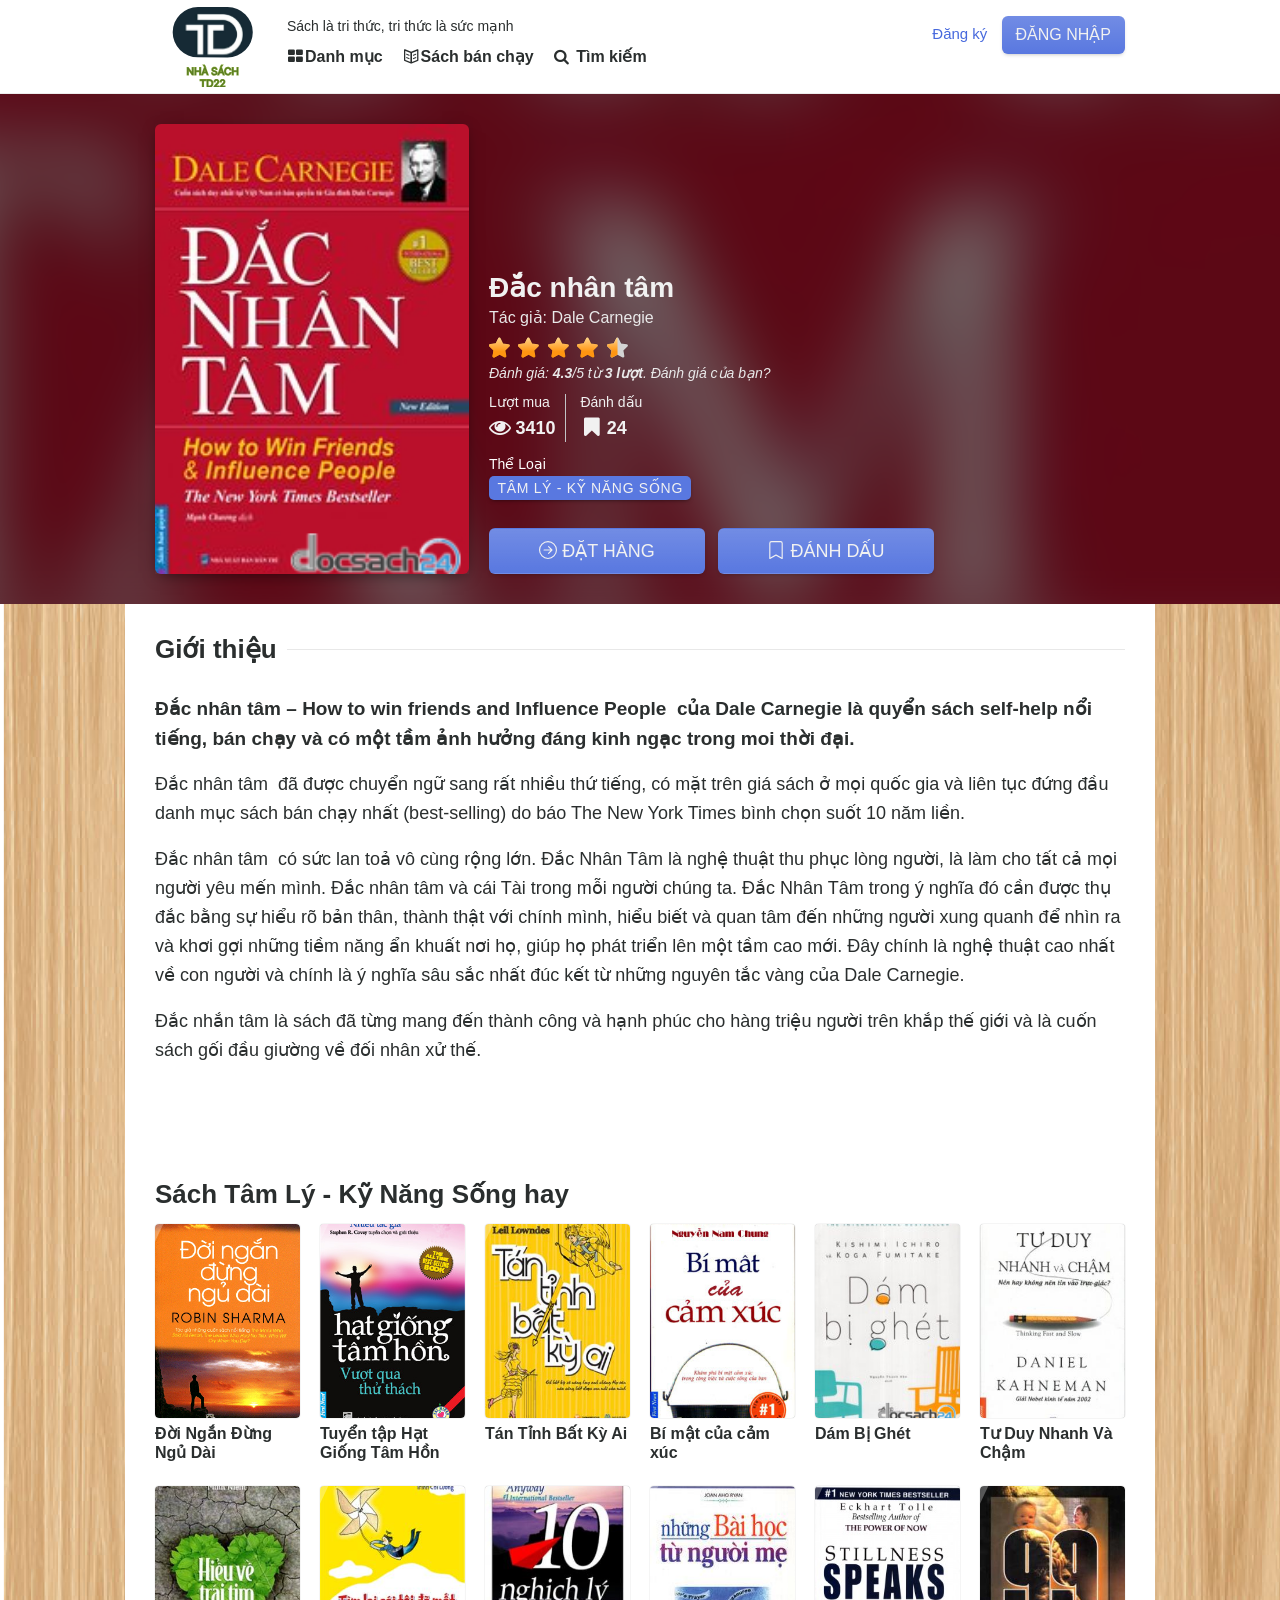
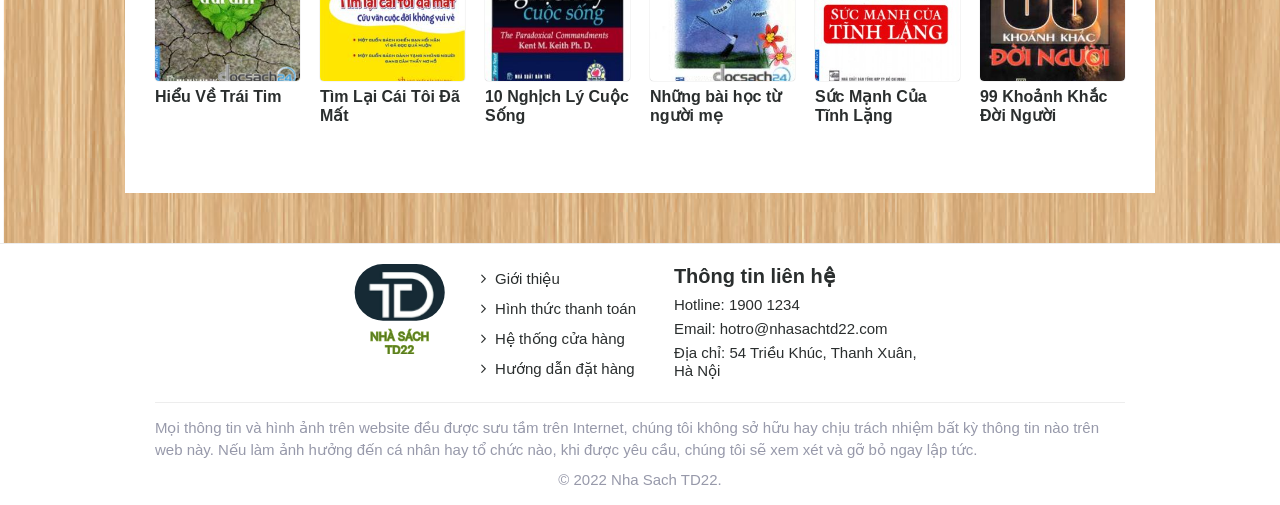
==== chitiet.html @ a1fcbb9e "add detail page" ====
<!DOCTYPE html>
<html lang="vi" theme="light" bgcolor="white" hgcolor="purple">

<head>
    <meta http-equiv="Content-Type" content="text/html; charset=UTF-8">
    <title>Đắc nhân tâm | Sách Hay</title>
    <link rel="stylesheet" as="style" href="./chitiet_files/css" crossorigin="">
    <script src="./chitiet_files/sdk.js.download" async="" crossorigin="anonymous"></script>
    <script type="text/javascript" async="" src="./chitiet_files/analytics.js.download"></script>
    <script type="text/javascript" async="" src="./chitiet_files/js"></script>
    <link rel="stylesheet" type="text/css" href="./chitiet_files/navbar.min.css">
    <link rel="stylesheet" type="text/css" href="./chitiet_files/media-mobile.min.css">
    <link rel="stylesheet" type="text/css" media="screen and (min-width: 768px)"
        href="./chitiet_files/media-768.min.css">
    <link rel="stylesheet" type="text/css" media="screen and (min-width: 1024px)"
        href="./chitiet_files/media-1024.min.css">
    <link rel="stylesheet" type="text/css" media="screen and (min-width: 1270px)"
        href="./chitiet_files/media-1270.min.css">
    <link rel="stylesheet" type="text/css" href="./chitiet_files/fontello.css">
    <link rel="stylesheet" type="text/css" href="./chitiet_files/novel.min.css">
    <link rel="stylesheet" type="text/css" media="screen and (min-width: 768px)"
        href="./chitiet_files/novel.768.min.css">
    <link rel="stylesheet" type="text/css" media="screen and (min-width: 1024px)"
        href="./chitiet_files/novel.1024.min.css">
    <link rel="stylesheet" type="text/css" media="screen and (min-width: 1270px)"
        href="./chitiet_files/novel.1270.min.css">
    <link rel="stylesheet" type="text/css" href="./chitiet_files/novel.chapter-review.min.css">
    <link rel="stylesheet" type="text/css" href="./chitiet_files/pagedlist.css">
    <link rel="stylesheet" href="./chitiet_files/style.min.css" type="text/css" media="all">
</head>

<body class="fade-out">
    <header class="main-header skiptranslate">
        <div class="wrapper">
            <div class="nav-logo">
                <a title="Đọc Sách Hay" href="./index.html">
                    <img src="./website_files/logo.svg" alt="Đọc Sách Hay">
                </a>
            </div>
            <div class="navigation-bar">
                <nav>
                    <span class="lnw-slog fs-14">Sách là tri thức, tri thức là sức mạnh</span>
                    <ul class="navbar-menu">
                        <li class="nav-item">
                            <a title="Danh mục" href="./danhmuc.html" class="nav-link"><i class="icon-th-large"></i>Danh
                                mục</a>
                        </li>
                        <li class="nav-item">
                            <a title="Sách bán chạy" href="./banchay.html" class="nav-link"><i
                                    class="icon-book-open"></i>Sách bán
                                chạy</a>
                        </li>
                        <li class="nav-item">
                            <a title="Tìm kiếm sách, truyện" href="timkiem.html" class="nav-link"><i
                                    class="icon-search"></i> Tìm
                                kiếm</a>
                        </li>
                    </ul>
                </nav>
                <div class="login-wrap-nav" style="display: block;">
                    <a class="nav-link" style="margin-right: 10px;" href="./dangky.html">
                        Đăng ký
                    </a>
                    <a class="nav-link button" href="./dangnhap.html">
                        Đăng nhập
                    </a>
                </div>
            </div>
        </div>
    </header>
    <div class="sidebar-wrapper"></div>
    <main role="main">
        <article id="novel" style="background-image: url('./website_files/bg.png');">
            <header class="novel-header">
                <div class="glass-background">
                    <img src="./chitiet_files/dac-nhan-tam.jpg" alt="Đắc nhân tâm">
                    <div class="glass-shade"></div>
                </div>
                <div class="header-body container">
                    <div class="fixed-img">
                        <figure class="cover">
                            <img class="" src="./chitiet_files/dac-nhan-tam.jpg" </figure>
                    </div>
                    <div class="novel-info">
                        <div class="main-head">
                            <h1 class="novel-title text2row">Đắc nhân tâm</h1>
                            <div class="author">
                                <span>Tác giả:</span>
                                <span>Dale Carnegie</span></a>
                            </div>
                            <div class="rating mt-1">
                                <div class="rating-star">
                                    <div class="my-rating mb-1" data-rating="4.3">
                                        <div class="jq-star" style="width:25px;  height:25px;"><svg version="1.0"
                                                class="jq-star-svg" shape-rendering="geometricPrecision"
                                                xmlns="http://www.w3.org/2000/svg" width="550px" height="500.2px"
                                                viewBox="0 146.8 550 500.2"
                                                style="enable-background:new 0 0 550 500.2; stroke-width:4px;"
                                                xml:space="preserve">
                                                <style type="text/css">
                                                    .svg-empty-84 {
                                                        fill: url(#84_SVGID_1_);
                                                    }

                                                    .svg-hovered-84 {
                                                        fill: url(#84_SVGID_2_);
                                                    }

                                                    .svg-active-84 {
                                                        fill: url(#84_SVGID_3_);
                                                    }

                                                    .svg-rated-84 {
                                                        fill: crimson;
                                                    }
                                                </style>
                                                <lineargradient id="84_SVGID_1_" gradientUnits="userSpaceOnUse" x1="0"
                                                    y1="-50" x2="0" y2="500">
                                                    <stop offset="0" style="stop-color:lightgray"></stop>
                                                    <stop offset="1" style="stop-color:lightgray"></stop>
                                                </lineargradient>
                                                <lineargradient id="84_SVGID_2_" gradientUnits="userSpaceOnUse" x1="0"
                                                    y1="-50" x2="0" y2="500">
                                                    <stop offset="0" style="stop-color:orange"></stop>
                                                    <stop offset="1" style="stop-color:orange"></stop>
                                                </lineargradient>
                                                <lineargradient id="84_SVGID_3_" gradientUnits="userSpaceOnUse" x1="0"
                                                    y1="-50" x2="0" y2="500">
                                                    <stop offset="0" style="stop-color:#FEF7CD"></stop>
                                                    <stop offset="1" style="stop-color:#FF9511"></stop>
                                                </lineargradient>
                                                <path data-side="center" class="svg-empty-84"
                                                    d="M520.9,336.5c-3.8-11.8-14.2-20.5-26.5-22.2l-140.9-20.5l-63-127.7 c-5.5-11.2-16.8-18.2-29.3-18.2c-12.5,0-23.8,7-29.3,18.2l-63,127.7L28,314.2C15.7,316,5.4,324.7,1.6,336.5S1,361.3,9.9,370 l102,99.4l-24,140.3c-2.1,12.3,2.9,24.6,13,32c5.7,4.2,12.4,6.2,19.2,6.2c5.2,0,10.5-1.2,15.2-3.8l126-66.3l126,66.2 c4.8,2.6,10,3.8,15.2,3.8c6.8,0,13.5-2.1,19.2-6.2c10.1-7.3,15.1-19.7,13-32l-24-140.3l102-99.4 C521.6,361.3,524.8,348.3,520.9,336.5z"
                                                    style="stroke: black; fill: transparent; "></path>
                                                <path data-side="right" class="svg-active-84"
                                                    d="M520.9,336.5c-3.8-11.8-14.2-20.5-26.5-22.2l-140.9-20.5l-63-127.7 c-5.5-11.2-16.8-18.2-29.3-18.2c-12.5,0-23.8,7-29.3,18.2l-63,127.7L28,314.2C15.7,316,5.4,324.7,1.6,336.5S1,361.3,9.9,370 l102,99.4l-24,140.3c-2.1,12.3,2.9,24.6,13,32c5.7,4.2,12.4,6.2,19.2,6.2c5.2,0,10.5-1.2,15.2-3.8l126-66.3l126,66.2 c4.8,2.6,10,3.8,15.2,3.8c6.8,0,13.5-2.1,19.2-6.2c10.1-7.3,15.1-19.7,13-32l-24-140.3l102-99.4 C521.6,361.3,524.8,348.3,520.9,336.5z"
                                                    style="stroke-opacity: 0;"></path>
                                                <path data-side="left" class="svg-active-84"
                                                    d="M121,648c-7.3,0-14.1-2.2-19.8-6.4c-10.4-7.6-15.6-20.3-13.4-33l24-139.9l-101.6-99 c-9.1-8.9-12.4-22.4-8.6-34.5c3.9-12.1,14.6-21.1,27.2-23l140.4-20.4L232,164.6c5.7-11.6,17.3-18.8,30.2-16.8c0.6,0,1,0.4,1,1 v430.1c0,0.4-0.2,0.7-0.5,0.9l-126,66.3C132,646.6,126.6,648,121,648z"
                                                    style="stroke: black; stroke-opacity: 0;"></path>
                                            </svg></div>
                                        <div class="jq-star" style="width:25px;  height:25px;"><svg version="1.0"
                                                class="jq-star-svg" shape-rendering="geometricPrecision"
                                                xmlns="http://www.w3.org/2000/svg" width="550px" height="500.2px"
                                                viewBox="0 146.8 550 500.2"
                                                style="enable-background:new 0 0 550 500.2; stroke-width:4px;"
                                                xml:space="preserve">
                                                <style type="text/css">
                                                    .svg-empty-84 {
                                                        fill: url(#84_SVGID_1_);
                                                    }

                                                    .svg-hovered-84 {
                                                        fill: url(#84_SVGID_2_);
                                                    }

                                                    .svg-active-84 {
                                                        fill: url(#84_SVGID_3_);
                                                    }

                                                    .svg-rated-84 {
                                                        fill: crimson;
                                                    }
                                                </style>
                                                <lineargradient id="84_SVGID_1_" gradientUnits="userSpaceOnUse" x1="0"
                                                    y1="-50" x2="0" y2="500">
                                                    <stop offset="0" style="stop-color:lightgray"></stop>
                                                    <stop offset="1" style="stop-color:lightgray"></stop>
                                                </lineargradient>
                                                <lineargradient id="84_SVGID_2_" gradientUnits="userSpaceOnUse" x1="0"
                                                    y1="-50" x2="0" y2="500">
                                                    <stop offset="0" style="stop-color:orange"></stop>
                                                    <stop offset="1" style="stop-color:orange"></stop>
                                                </lineargradient>
                                                <lineargradient id="84_SVGID_3_" gradientUnits="userSpaceOnUse" x1="0"
                                                    y1="-50" x2="0" y2="500">
                                                    <stop offset="0" style="stop-color:#FEF7CD"></stop>
                                                    <stop offset="1" style="stop-color:#FF9511"></stop>
                                                </lineargradient>
                                                <path data-side="center" class="svg-empty-84"
                                                    d="M520.9,336.5c-3.8-11.8-14.2-20.5-26.5-22.2l-140.9-20.5l-63-127.7 c-5.5-11.2-16.8-18.2-29.3-18.2c-12.5,0-23.8,7-29.3,18.2l-63,127.7L28,314.2C15.7,316,5.4,324.7,1.6,336.5S1,361.3,9.9,370 l102,99.4l-24,140.3c-2.1,12.3,2.9,24.6,13,32c5.7,4.2,12.4,6.2,19.2,6.2c5.2,0,10.5-1.2,15.2-3.8l126-66.3l126,66.2 c4.8,2.6,10,3.8,15.2,3.8c6.8,0,13.5-2.1,19.2-6.2c10.1-7.3,15.1-19.7,13-32l-24-140.3l102-99.4 C521.6,361.3,524.8,348.3,520.9,336.5z"
                                                    style="stroke: black; fill: transparent; "></path>
                                                <path data-side="right" class="svg-active-84"
                                                    d="M520.9,336.5c-3.8-11.8-14.2-20.5-26.5-22.2l-140.9-20.5l-63-127.7 c-5.5-11.2-16.8-18.2-29.3-18.2c-12.5,0-23.8,7-29.3,18.2l-63,127.7L28,314.2C15.7,316,5.4,324.7,1.6,336.5S1,361.3,9.9,370 l102,99.4l-24,140.3c-2.1,12.3,2.9,24.6,13,32c5.7,4.2,12.4,6.2,19.2,6.2c5.2,0,10.5-1.2,15.2-3.8l126-66.3l126,66.2 c4.8,2.6,10,3.8,15.2,3.8c6.8,0,13.5-2.1,19.2-6.2c10.1-7.3,15.1-19.7,13-32l-24-140.3l102-99.4 C521.6,361.3,524.8,348.3,520.9,336.5z"
                                                    style="stroke-opacity: 0;"></path>
                                                <path data-side="left" class="svg-active-84"
                                                    d="M121,648c-7.3,0-14.1-2.2-19.8-6.4c-10.4-7.6-15.6-20.3-13.4-33l24-139.9l-101.6-99 c-9.1-8.9-12.4-22.4-8.6-34.5c3.9-12.1,14.6-21.1,27.2-23l140.4-20.4L232,164.6c5.7-11.6,17.3-18.8,30.2-16.8c0.6,0,1,0.4,1,1 v430.1c0,0.4-0.2,0.7-0.5,0.9l-126,66.3C132,646.6,126.6,648,121,648z"
                                                    style="stroke: black; stroke-opacity: 0;"></path>
                                            </svg></div>
                                        <div class="jq-star" style="width:25px;  height:25px;"><svg version="1.0"
                                                class="jq-star-svg" shape-rendering="geometricPrecision"
                                                xmlns="http://www.w3.org/2000/svg" width="550px" height="500.2px"
                                                viewBox="0 146.8 550 500.2"
                                                style="enable-background:new 0 0 550 500.2; stroke-width:4px;"
                                                xml:space="preserve">
                                                <style type="text/css">
                                                    .svg-empty-84 {
                                                        fill: url(#84_SVGID_1_);
                                                    }

                                                    .svg-hovered-84 {
                                                        fill: url(#84_SVGID_2_);
                                                    }

                                                    .svg-active-84 {
                                                        fill: url(#84_SVGID_3_);
                                                    }

                                                    .svg-rated-84 {
                                                        fill: crimson;
                                                    }
                                                </style>
                                                <lineargradient id="84_SVGID_1_" gradientUnits="userSpaceOnUse" x1="0"
                                                    y1="-50" x2="0" y2="500">
                                                    <stop offset="0" style="stop-color:lightgray"></stop>
                                                    <stop offset="1" style="stop-color:lightgray"></stop>
                                                </lineargradient>
                                                <lineargradient id="84_SVGID_2_" gradientUnits="userSpaceOnUse" x1="0"
                                                    y1="-50" x2="0" y2="500">
                                                    <stop offset="0" style="stop-color:orange"></stop>
                                                    <stop offset="1" style="stop-color:orange"></stop>
                                                </lineargradient>
                                                <lineargradient id="84_SVGID_3_" gradientUnits="userSpaceOnUse" x1="0"
                                                    y1="-50" x2="0" y2="500">
                                                    <stop offset="0" style="stop-color:#FEF7CD"></stop>
                                                    <stop offset="1" style="stop-color:#FF9511"></stop>
                                                </lineargradient>
                                                <path data-side="center" class="svg-empty-84"
                                                    d="M520.9,336.5c-3.8-11.8-14.2-20.5-26.5-22.2l-140.9-20.5l-63-127.7 c-5.5-11.2-16.8-18.2-29.3-18.2c-12.5,0-23.8,7-29.3,18.2l-63,127.7L28,314.2C15.7,316,5.4,324.7,1.6,336.5S1,361.3,9.9,370 l102,99.4l-24,140.3c-2.1,12.3,2.9,24.6,13,32c5.7,4.2,12.4,6.2,19.2,6.2c5.2,0,10.5-1.2,15.2-3.8l126-66.3l126,66.2 c4.8,2.6,10,3.8,15.2,3.8c6.8,0,13.5-2.1,19.2-6.2c10.1-7.3,15.1-19.7,13-32l-24-140.3l102-99.4 C521.6,361.3,524.8,348.3,520.9,336.5z"
                                                    style="stroke: black; fill: transparent; "></path>
                                                <path data-side="right" class="svg-active-84"
                                                    d="M520.9,336.5c-3.8-11.8-14.2-20.5-26.5-22.2l-140.9-20.5l-63-127.7 c-5.5-11.2-16.8-18.2-29.3-18.2c-12.5,0-23.8,7-29.3,18.2l-63,127.7L28,314.2C15.7,316,5.4,324.7,1.6,336.5S1,361.3,9.9,370 l102,99.4l-24,140.3c-2.1,12.3,2.9,24.6,13,32c5.7,4.2,12.4,6.2,19.2,6.2c5.2,0,10.5-1.2,15.2-3.8l126-66.3l126,66.2 c4.8,2.6,10,3.8,15.2,3.8c6.8,0,13.5-2.1,19.2-6.2c10.1-7.3,15.1-19.7,13-32l-24-140.3l102-99.4 C521.6,361.3,524.8,348.3,520.9,336.5z"
                                                    style="stroke-opacity: 0;"></path>
                                                <path data-side="left" class="svg-active-84"
                                                    d="M121,648c-7.3,0-14.1-2.2-19.8-6.4c-10.4-7.6-15.6-20.3-13.4-33l24-139.9l-101.6-99 c-9.1-8.9-12.4-22.4-8.6-34.5c3.9-12.1,14.6-21.1,27.2-23l140.4-20.4L232,164.6c5.7-11.6,17.3-18.8,30.2-16.8c0.6,0,1,0.4,1,1 v430.1c0,0.4-0.2,0.7-0.5,0.9l-126,66.3C132,646.6,126.6,648,121,648z"
                                                    style="stroke: black; stroke-opacity: 0;"></path>
                                            </svg></div>
                                        <div class="jq-star" style="width:25px;  height:25px;"><svg version="1.0"
                                                class="jq-star-svg" shape-rendering="geometricPrecision"
                                                xmlns="http://www.w3.org/2000/svg" width="550px" height="500.2px"
                                                viewBox="0 146.8 550 500.2"
                                                style="enable-background:new 0 0 550 500.2; stroke-width:4px;"
                                                xml:space="preserve">
                                                <style type="text/css">
                                                    .svg-empty-84 {
                                                        fill: url(#84_SVGID_1_);
                                                    }

                                                    .svg-hovered-84 {
                                                        fill: url(#84_SVGID_2_);
                                                    }

                                                    .svg-active-84 {
                                                        fill: url(#84_SVGID_3_);
                                                    }

                                                    .svg-rated-84 {
                                                        fill: crimson;
                                                    }
                                                </style>
                                                <lineargradient id="84_SVGID_1_" gradientUnits="userSpaceOnUse" x1="0"
                                                    y1="-50" x2="0" y2="500">
                                                    <stop offset="0" style="stop-color:lightgray"></stop>
                                                    <stop offset="1" style="stop-color:lightgray"></stop>
                                                </lineargradient>
                                                <lineargradient id="84_SVGID_2_" gradientUnits="userSpaceOnUse" x1="0"
                                                    y1="-50" x2="0" y2="500">
                                                    <stop offset="0" style="stop-color:orange"></stop>
                                                    <stop offset="1" style="stop-color:orange"></stop>
                                                </lineargradient>
                                                <lineargradient id="84_SVGID_3_" gradientUnits="userSpaceOnUse" x1="0"
                                                    y1="-50" x2="0" y2="500">
                                                    <stop offset="0" style="stop-color:#FEF7CD"></stop>
                                                    <stop offset="1" style="stop-color:#FF9511"></stop>
                                                </lineargradient>
                                                <path data-side="center" class="svg-empty-84"
                                                    d="M520.9,336.5c-3.8-11.8-14.2-20.5-26.5-22.2l-140.9-20.5l-63-127.7 c-5.5-11.2-16.8-18.2-29.3-18.2c-12.5,0-23.8,7-29.3,18.2l-63,127.7L28,314.2C15.7,316,5.4,324.7,1.6,336.5S1,361.3,9.9,370 l102,99.4l-24,140.3c-2.1,12.3,2.9,24.6,13,32c5.7,4.2,12.4,6.2,19.2,6.2c5.2,0,10.5-1.2,15.2-3.8l126-66.3l126,66.2 c4.8,2.6,10,3.8,15.2,3.8c6.8,0,13.5-2.1,19.2-6.2c10.1-7.3,15.1-19.7,13-32l-24-140.3l102-99.4 C521.6,361.3,524.8,348.3,520.9,336.5z"
                                                    style="stroke: black; fill: transparent; "></path>
                                                <path data-side="right" class="svg-active-84"
                                                    d="M520.9,336.5c-3.8-11.8-14.2-20.5-26.5-22.2l-140.9-20.5l-63-127.7 c-5.5-11.2-16.8-18.2-29.3-18.2c-12.5,0-23.8,7-29.3,18.2l-63,127.7L28,314.2C15.7,316,5.4,324.7,1.6,336.5S1,361.3,9.9,370 l102,99.4l-24,140.3c-2.1,12.3,2.9,24.6,13,32c5.7,4.2,12.4,6.2,19.2,6.2c5.2,0,10.5-1.2,15.2-3.8l126-66.3l126,66.2 c4.8,2.6,10,3.8,15.2,3.8c6.8,0,13.5-2.1,19.2-6.2c10.1-7.3,15.1-19.7,13-32l-24-140.3l102-99.4 C521.6,361.3,524.8,348.3,520.9,336.5z"
                                                    style="stroke-opacity: 0;"></path>
                                                <path data-side="left" class="svg-active-84"
                                                    d="M121,648c-7.3,0-14.1-2.2-19.8-6.4c-10.4-7.6-15.6-20.3-13.4-33l24-139.9l-101.6-99 c-9.1-8.9-12.4-22.4-8.6-34.5c3.9-12.1,14.6-21.1,27.2-23l140.4-20.4L232,164.6c5.7-11.6,17.3-18.8,30.2-16.8c0.6,0,1,0.4,1,1 v430.1c0,0.4-0.2,0.7-0.5,0.9l-126,66.3C132,646.6,126.6,648,121,648z"
                                                    style="stroke: black; stroke-opacity: 0;"></path>
                                            </svg></div>
                                        <div class="jq-star" style="width:25px;  height:25px;"><svg version="1.0"
                                                class="jq-star-svg" shape-rendering="geometricPrecision"
                                                xmlns="http://www.w3.org/2000/svg" width="550px" height="500.2px"
                                                viewBox="0 146.8 550 500.2"
                                                style="enable-background:new 0 0 550 500.2; stroke-width:4px;"
                                                xml:space="preserve">
                                                <style type="text/css">
                                                    .svg-empty-84 {
                                                        fill: url(#84_SVGID_1_);
                                                    }

                                                    .svg-hovered-84 {
                                                        fill: url(#84_SVGID_2_);
                                                    }

                                                    .svg-active-84 {
                                                        fill: url(#84_SVGID_3_);
                                                    }

                                                    .svg-rated-84 {
                                                        fill: crimson;
                                                    }
                                                </style>
                                                <lineargradient id="84_SVGID_1_" gradientUnits="userSpaceOnUse" x1="0"
                                                    y1="-50" x2="0" y2="500">
                                                    <stop offset="0" style="stop-color:lightgray"></stop>
                                                    <stop offset="1" style="stop-color:lightgray"></stop>
                                                </lineargradient>
                                                <lineargradient id="84_SVGID_2_" gradientUnits="userSpaceOnUse" x1="0"
                                                    y1="-50" x2="0" y2="500">
                                                    <stop offset="0" style="stop-color:orange"></stop>
                                                    <stop offset="1" style="stop-color:orange"></stop>
                                                </lineargradient>
                                                <lineargradient id="84_SVGID_3_" gradientUnits="userSpaceOnUse" x1="0"
                                                    y1="-50" x2="0" y2="500">
                                                    <stop offset="0" style="stop-color:#FEF7CD"></stop>
                                                    <stop offset="1" style="stop-color:#FF9511"></stop>
                                                </lineargradient>
                                                <path data-side="center" class="svg-empty-84"
                                                    d="M520.9,336.5c-3.8-11.8-14.2-20.5-26.5-22.2l-140.9-20.5l-63-127.7 c-5.5-11.2-16.8-18.2-29.3-18.2c-12.5,0-23.8,7-29.3,18.2l-63,127.7L28,314.2C15.7,316,5.4,324.7,1.6,336.5S1,361.3,9.9,370 l102,99.4l-24,140.3c-2.1,12.3,2.9,24.6,13,32c5.7,4.2,12.4,6.2,19.2,6.2c5.2,0,10.5-1.2,15.2-3.8l126-66.3l126,66.2 c4.8,2.6,10,3.8,15.2,3.8c6.8,0,13.5-2.1,19.2-6.2c10.1-7.3,15.1-19.7,13-32l-24-140.3l102-99.4 C521.6,361.3,524.8,348.3,520.9,336.5z"
                                                    style="stroke: black; fill: transparent; "></path>
                                                <path data-side="right" class="svg-empty-84"
                                                    d="M520.9,336.5c-3.8-11.8-14.2-20.5-26.5-22.2l-140.9-20.5l-63-127.7 c-5.5-11.2-16.8-18.2-29.3-18.2c-12.5,0-23.8,7-29.3,18.2l-63,127.7L28,314.2C15.7,316,5.4,324.7,1.6,336.5S1,361.3,9.9,370 l102,99.4l-24,140.3c-2.1,12.3,2.9,24.6,13,32c5.7,4.2,12.4,6.2,19.2,6.2c5.2,0,10.5-1.2,15.2-3.8l126-66.3l126,66.2 c4.8,2.6,10,3.8,15.2,3.8c6.8,0,13.5-2.1,19.2-6.2c10.1-7.3,15.1-19.7,13-32l-24-140.3l102-99.4 C521.6,361.3,524.8,348.3,520.9,336.5z"
                                                    style="stroke-opacity: 0;"></path>
                                                <path data-side="left" class="svg-active-84"
                                                    d="M121,648c-7.3,0-14.1-2.2-19.8-6.4c-10.4-7.6-15.6-20.3-13.4-33l24-139.9l-101.6-99 c-9.1-8.9-12.4-22.4-8.6-34.5c3.9-12.1,14.6-21.1,27.2-23l140.4-20.4L232,164.6c5.7-11.6,17.3-18.8,30.2-16.8c0.6,0,1,0.4,1,1 v430.1c0,0.4-0.2,0.7-0.5,0.9l-126,66.3C132,646.6,126.6,648,121,648z"
                                                    style="stroke: black; stroke-opacity: 0;"></path>
                                            </svg></div>
                                    </div>
                                    <div class="your-rating">Đánh giá: <span class="font-weight">4.3</span>/5 từ <span
                                            class="font-weight">3 lượt</span>. <span class="y_rating">Đánh giá của
                                            bạn?</span></div>
                                </div>
                            </div>
                        </div>
                        <nav class="links">
                            <a href="#" class="button"><span><svg xmlns="http://www.w3.org/2000/svg" width="18"
                                        height="18" fill="currentColor" class="bi bi-arrow-right-circle"
                                        viewBox="0 0 16 16">
                                        <path fill-rule="evenodd"
                                            d="M1 8a7 7 0 1 0 14 0A7 7 0 0 0 1 8zm15 0A8 8 0 1 1 0 8a8 8 0 0 1 16 0zM4.5 7.5a.5.5 0 0 0 0 1h5.793l-2.147 2.146a.5.5 0 0 0 .708.708l3-3a.5.5 0 0 0 0-.708l-3-3a.5.5 0 1 0-.708.708L10.293 7.5H4.5z">
                                        </path>
                                    </svg> Đặt hàng</span></a>
                            <a class="nav-link login button" href="#">
                                <span><svg xmlns="http://www.w3.org/2000/svg" width="16" height="16" fill="currentColor"
                                        class="bi bi-bookmark" viewBox="0 0 16 16">
                                        <path
                                            d="M2 2a2 2 0 0 1 2-2h8a2 2 0 0 1 2 2v13.5a.5.5 0 0 1-.777.416L8 13.101l-5.223 2.815A.5.5 0 0 1 2 15.5V2zm2-1a1 1 0 0 0-1 1v12.566l4.723-2.482a.5.5 0 0 1 .554 0L13 14.566V2a1 1 0 0 0-1-1H4z">
                                        </path>
                                    </svg> Đánh dấu</span></a>
                        </nav>
                        <div class="header-stats">
                            <span>
                                <strong><i class="icon-eye"></i> 3410</strong>
                                <small>Lượt mua</small>
                            </span>
                            <span>
                                <strong><i class="icon-bookmark"></i> 24</strong>
                                <small>Đánh dấu</small>
                            </span>
                        </div>
                        <div class="categories">
                            <h4>Thể loại</h4>
                            <ul>
                                <li><a href="./danhmuc.html" title="Tâm Lý - Kỹ Năng Sống" class="property-item">Tâm Lý
                                        - Kỹ Năng Sống</a>
                                </li>
                            </ul>
                        </div>
                    </div>
                </div>
            </header>
            <div class="novel-body container">
                <section id="info">
                    <div class="summary">
                        <h4 class="lined">Giới thiệu</h4>
                        <div class="content expand-wrapper c-editor show">
                            <h2>Đắc nhân tâm – How to win friends and Influence People&nbsp; của Dale Carnegie là quyển
                                sách self-help nổi tiếng, bán chạy và có một tầm ảnh hưởng đáng kinh ngạc trong moi thời
                                đại.</h2>
                            <p>Đắc nhân tâm&nbsp; đã được chuyển ngữ sang rất nhiều thứ tiếng, có mặt trên giá sách ở
                                mọi quốc gia và liên tục đứng đầu danh mục sách bán chạy nhất (best-selling) do báo The
                                New York Times bình chọn suốt 10 năm liền.&nbsp;</p>
                            <p>Đắc nhân tâm&nbsp; có sức lan toả vô cùng rộng lớn. Đắc Nhân Tâm là nghệ thuật thu phục
                                lòng người, là làm cho tất cả mọi người yêu mến mình. Đắc nhân tâm và cái Tài trong mỗi
                                người chúng ta. Đắc Nhân Tâm trong ý nghĩa đó cần được thụ đắc bằng sự hiểu rõ bản thân,
                                thành thật với chính mình, hiểu biết và quan tâm đến những người xung quanh để nhìn ra
                                và khơi gợi những tiềm năng ẩn khuất nơi họ, giúp họ phát triển lên một tầm cao mới. Đây
                                chính là nghệ thuật cao nhất về con người và chính là ý nghĩa sâu sắc nhất đúc kết từ
                                những nguyên tắc vàng của Dale Carnegie.&nbsp;</p>
                            <p>Đắc nhắn tâm là sách đã từng mang đến thành công và hạnh phúc cho hàng triệu người trên
                                khắp thế giới và là cuốn sách gối đầu giường về đối nhân xử thế.&nbsp; &nbsp;
                                &nbsp;&nbsp;</p>
                            <p>&nbsp;</p>
                            <div class="expand">
                                <a class="expand-btn"><i class="icon-right-open"></i> <span>Xem thêm</span></a>
                            </div>
                        </div>
                    </div>
                    
            <div class="container">
                <section class="related pt-lg-4 pt-1">
                    <h4>Sách Tâm Lý - Kỹ Năng Sống hay</h4>
                    <div>
                        <ul class="novel-list col6">
                            <li class="novel-item">
                                <a title="Đời Ngắn Đừng Ngủ Dài" href="#">
                                    <figure class="novel-cover">
                                        <img class="" src="./chitiet_files/doi-ngan-dung-ngu-dai.jpg"
                                            alt="Đời Ngắn Đừng Ngủ Dài">
                                    </figure>
                                    <h5 class="novel-title text2row">Đời Ngắn Đừng Ngủ Dài</h5>
                                </a>
                            </li>
                            <li class="novel-item">
                                <a title="Tuyển tập Hạt Giống Tâm Hồn" href="#">
                                    <figure class="novel-cover">
                                        <img class="" src="./chitiet_files/tuyen-tap-hat-giong-tam-hon.jpg"
                                            alt="Tuyển tập Hạt Giống Tâm Hồn">
                                    </figure>
                                    <h5 class="novel-title text2row">Tuyển tập Hạt Giống Tâm Hồn</h5>
                                </a>
                            </li>
                            <li class="novel-item">
                                <a title="Tán Tỉnh Bất Kỳ Ai" href="#">
                                    <figure class="novel-cover">
                                        <img class="" src="./chitiet_files/tan-tinh-bat-ky-ai.jpg"
                                            alt="Tán Tỉnh Bất Kỳ Ai">
                                    </figure>
                                    <h5 class="novel-title text2row">Tán Tỉnh Bất Kỳ Ai</h5>
                                </a>
                            </li>
                            <li class="novel-item">
                                <a title="Bí mật của cảm xúc" href="#">
                                    <figure class="novel-cover">
                                        <img class="" src="./chitiet_files/bi-mat-cua-cam-xuc.jpg"
                                            alt="Bí mật của cảm xúc">
                                    </figure>
                                    <h5 class="novel-title text2row">Bí mật của cảm xúc</h5>
                                </a>
                            </li>
                            <li class="novel-item">
                                <a title="Dám Bị Ghét" href="#">
                                    <figure class="novel-cover">
                                        <img class="" src="./chitiet_files/dam-bi-ghet.jpg" alt="Dám Bị Ghét">
                                    </figure>
                                    <h5 class="novel-title text2row">Dám Bị Ghét</h5>
                                </a>
                            </li>
                            <li class="novel-item">
                                <a title="Tư Duy Nhanh Và Chậm" href="#">
                                    <figure class="novel-cover">
                                        <img class="" src="./chitiet_files/tu-duy-nhanh-va-cham.jpg"
                                            alt="Tư Duy Nhanh Và Chậm">
                                    </figure>
                                    <h5 class="novel-title text2row">Tư Duy Nhanh Và Chậm</h5>
                                </a>
                            </li>
                            <li class="novel-item">
                                <a title="Hiểu Về Trái Tim" href="#">
                                    <figure class="novel-cover">
                                        <img class="" src="./chitiet_files/hieu-ve-trai-tim.jpg" alt="Hiểu Về Trái Tim">
                                    </figure>
                                    <h5 class="novel-title text2row">Hiểu Về Trái Tim</h5>
                                </a>
                            </li>
                            <li class="novel-item">
                                <a title="Tìm Lại Cái Tôi Đã Mất" href="#">
                                    <figure class="novel-cover">
                                        <img class="" src="./chitiet_files/tim-lai-cai-toi-da-mat.jpg"
                                            alt="Tìm Lại Cái Tôi Đã Mất">
                                    </figure>
                                    <h5 class="novel-title text2row">Tìm Lại Cái Tôi Đã Mất</h5>
                                </a>
                            </li>
                            <li class="novel-item">
                                <a title="10 Nghịch Lý Cuộc Sống" href="#">
                                    <figure class="novel-cover">
                                        <img class="" src="./chitiet_files/10-nghich-ly-cuoc-song.jpg"
                                            alt="10 Nghịch Lý Cuộc Sống">
                                    </figure>
                                    <h5 class="novel-title text2row">10 Nghịch Lý Cuộc Sống</h5>
                                </a>
                            </li>
                            <li class="novel-item">
                                <a title="Những bài học từ người mẹ" href="#">
                                    <figure class="novel-cover">
                                        <img class="" src="./chitiet_files/nhung-bai-hoc-tu-nguoi-me.jpg"
                                            alt="Những bài học từ người mẹ">
                                    </figure>
                                    <h5 class="novel-title text2row">Những bài học từ người mẹ</h5>
                                </a>
                            </li>
                            <li class="novel-item">
                                <a title="Sức Mạnh Của Tĩnh Lặng" href="#">
                                    <figure class="novel-cover">
                                        <img class="" src="./chitiet_files/suc-manh-cua-tinh-lang.jpg"
                                            alt="Sức Mạnh Của Tĩnh Lặng">
                                    </figure>
                                    <h5 class="novel-title text2row">Sức Mạnh Của Tĩnh Lặng</h5>
                                </a>
                            </li>
                            <li class="novel-item">
                                <a title="99 Khoảnh Khắc Đời Người" href="#">
                                    <figure class="novel-cover">
                                        <img class="" src="./chitiet_files/99-khoanh-khac-doi-nguoi.jpg"
                                            alt="99 Khoảnh Khắc Đời Người">
                                    </figure>
                                    <h5 class="novel-title text2row">99 Khoảnh Khắc Đời Người</h5>
                                </a>
                            </li>
                        </ul>
                    </div>
                </section>
            </div>
        </article>
    </main>
    <footer>
        <div class="wrapper clearfix">
            <div class="clearfix">
                <div class="col-ft-2 mb-3 mb-lg-0">
                    <div class="logo text-center">
                        <a title="" href="./index.html" style="display:inline-block"><img class="footer-logo"
                                src="./website_files/logo.svg" alt="Nha sach td22"></a>
                    </div>
                </div>
                <div class="col-ft-4 mb-3 mb-lg-0">
                    <nav class="links">
                        <ul>
                            <li>
                                <a title="Giới thiệu" href="#" class="link-default">Giới thiệu</a>
                            </li>
                            <li>
                                <a title="Hình thức thanh toán" href="#" class="link-default">Hình thức thanh toán</a>
                            </li>
                            <li>
                                <a title="" href="#" class="link-default">Hệ thống cửa hàng</a>
                            </li>
                            <li>
                                <a title="Hình thức thanh toán" href="#" class="link-default">Hướng dẫn đặt hàng</a>
                            </li>
                        </ul>
                    </nav>
                </div>
                <div class="col-ft-4" style="width: 43%;">
                    <h5>Thông tin liên hệ</h5>
                    <div class="sidebar">
                        <div class="sidebar-box">
                            <div class="mb-2">
                                <h3 class="heading">
                                    Hotline: 1900 1234</h3>
                            </div>
                            <div class="mb-2">
                                <h3 class="heading">
                                    Email: hotro@nhasachtd22.com</h3>
                            </div>
                            <div class="mb-2">
                                <h3 class="heading">
                                    Địa chỉ: 54 Triều Khúc, Thanh Xuân, Hà Nội</h3>
                            </div>
                        </div>
                    </div>
                </div>
            </div>
            <div class="clearfix copyright py-3">
                <p class="pb-2">
                    Mọi thông tin và hình ảnh trên website đều được sưu tầm trên Internet, chúng tôi không sở hữu hay
                    chịu trách nhiệm bất kỳ thông tin nào trên web này. Nếu làm ảnh hưởng đến cá nhân hay tổ chức nào,
                    khi được yêu cầu, chúng tôi sẽ xem xét và gỡ bỏ ngay lập tức.
                </p>
                <p class="text-center">© 2022 Nha Sach TD22.</p>
            </div>
        </div>
    </footer>
</body>

</html>
---- chitiet_files/navbar.min.css ----
main{-webkit-transition:all .2s ease-in;-moz-transition:all .2s ease-in;-khtml-transition:all .2s ease-in;-o-transition:all .2s ease-in;transition:all .2s ease-in;margin:0;overflow:hidden;visibility:visible;}.main-header{border-bottom:1px solid var(--border-color-3);height:70px;position:relative;background-color:var(--bg-nav-header);}.main-header .wrapper .logo-mobile{width:90px;}.main-header .wrapper .logo-mobile a{display:block;}.main-header .wrapper .logo-mobile img{width:100%;height:auto;vertical-align:middle;}.main-header .wrapper .nav-logo{width:auto;height:60px;-webkit-box-ordinal-group:1;-ms-flex-order:0;order:0;position:relative;font-size:0;}.main-header .wrapper .nav-logo a{display:block;width:100%;height:100%;}.main-header .wrapper .nav-logo img{height:60px;width:80px;}.main-header .wrapper .nav-back{position:absolute;left:0;top:12px;padding:6px;z-index:41;}.main-header .wrapper .nav-back i{font-size:2rem;line-height:1;color:var(--text-color);}.main-header .wrapper .navigation-bar{position:fixed;top:70px;right:0;bottom:0;z-index:2147483647;width:300px;padding:20px;border-left:1px solid var(--border-color-3);-webkit-overflow-scrolling:touch;-webkit-transform:translate3d(100%,0,0);transform:translate3d(100%,0,0);overflow-y:auto;visibility:hidden;background-color:var(--bg-color-main);color:var(--text-color);-webkit-transition:all .2s ease-in;-moz-transition:all .2s ease-in;-khtml-transition:all .2s ease-in;-o-transition:all .2s ease-in;transition:all .2s ease-in;}.main-header .wrapper .navigation-bar nav{margin-bottom:1rem;}.main-header .wrapper .navigation-bar .lnw-slog{padding:.5rem;display:block;}.main-header .wrapper .navigation-bar .navbar-menu,.main-header .wrapper .navigation-bar .user-menu{display:-webkit-box;display:-ms-flexbox;display:flex;-webkit-box-orient:vertical;-webkit-box-direction:normal;-ms-flex-direction:column;flex-direction:column;-webkit-box-align:center;-ms-flex-align:center;align-items:center;font-weight:500;font-size:1rem;line-height:1.3;}.main-header .wrapper .navigation-bar .navbar-menu li,.main-header .wrapper .navigation-bar .user-menu li{width:100%;-webkit-box-ordinal-group:2;-ms-flex-order:1;order:1;position:relative;}.main-header .wrapper .navigation-bar .navbar-menu li a,.main-header .wrapper .navigation-bar .user-menu li a{padding:.2rem .2rem .2rem .5rem;text-decoration:none;display:block;color:var(--text-color);}.main-header .wrapper .navigation-bar .navbar-menu li a.with-badge,.main-header .wrapper .navigation-bar .user-menu li a.with-badge{display:flex;align-items:center;}.main-header .wrapper .navigation-bar .navbar-menu li a:hover,.main-header .wrapper .navigation-bar .user-menu li a:hover{color:var(--text-color-2);}.main-header .wrapper .navigation-bar .navbar-menu li i,.main-header .wrapper .navigation-bar .user-menu li i{width:2rem;display:inline-block;line-height:1;}.main-header .wrapper .navigation-bar .navbar-menu li .nightmode_switch,.main-header .wrapper .navigation-bar .user-menu li .nightmode_switch{display:flex;align-items:center;}.main-header .wrapper .navigation-bar .navbar-menu li .nightmode_switch::after,.main-header .wrapper .navigation-bar .user-menu li .nightmode_switch::after{content:attr(data-content);font-size:1rem;}.main-header .wrapper .navigation-bar .navbar-menu li.nav-logo,.main-header .wrapper .navigation-bar .user-menu li.nav-logo{width:170px;-webkit-box-ordinal-group:1;-ms-flex-order:0;order:0;}.main-header .wrapper .navigation-bar .navbar-menu li .notification,.main-header .wrapper .navigation-bar .user-menu li .notification{color:#818385;display:flex;align-items:center;}.main-header .wrapper .navigation-bar .navbar-menu li .notification .newnotifymsg,.main-header .wrapper .navigation-bar .user-menu li .notification .newnotifymsg{display:inline-block;width:100px;font-size:.825rem;line-height:1;vertical-align:middle;}.main-header .wrapper .navigation-bar .navbar-menu li .notification .count-badge,.main-header .wrapper .navigation-bar .user-menu li .notification .count-badge{display:none;margin-right:.6rem;}.main-header .wrapper .navigation-bar .navbar-menu li .notification.newmsg,.main-header .wrapper .navigation-bar .user-menu li .notification.newmsg{color:#c22c2c;}.main-header .wrapper .navigation-bar .navbar-menu li .notification.newmsg .icon-mail,.main-header .wrapper .navigation-bar .user-menu li .notification.newmsg .icon-mail{color:#c22c2c;}.main-header .wrapper .navigation-bar .navbar-menu li .notification.newmsg .count-badge,.main-header .wrapper .navigation-bar .user-menu li .notification.newmsg .count-badge{display:flex;}.main-header .wrapper .navigation-bar .navbar-menu li .lib-notify-new,.main-header .wrapper .navigation-bar .user-menu li .lib-notify-new{display:none;visibility:hidden;margin-right:.6rem;}.main-header .wrapper .navigation-bar .navbar-menu li .lib-notify-new._on,.main-header .wrapper .navigation-bar .user-menu li .lib-notify-new._on{visibility:visible;display:flex;}.main-header .wrapper .navigation-bar .navbar-menu .dropdown,.main-header .wrapper .navigation-bar .user-menu .dropdown{position:relative;user-select:none;transition:.3s;}.main-header .wrapper .navigation-bar .navbar-menu .dropdown:after,.main-header .wrapper .navigation-bar .user-menu .dropdown:after{content:"";font-family:"fontello";position:absolute;right:0;top:4px;font-size:1.2rem;line-height:1;}.main-header .wrapper .navigation-bar .navbar-menu .dropdown .drop-items,.main-header .wrapper .navigation-bar .user-menu .dropdown .drop-items{visibility:hidden;transition:ease-out .2s;transform:translateY(-30px);pointer-events:none;opacity:0;height:0;padding:0;margin-left:26px;color:#fff;border-left:2px solid #e1e3e5;overflow:hidden;}.main-header .wrapper .navigation-bar .navbar-menu .dropdown .drop-items a.drop-link,.main-header .wrapper .navigation-bar .user-menu .dropdown .drop-items a.drop-link{display:block;text-align:left;padding:10px 20px;height:auto;}.main-header .wrapper .navigation-bar .navbar-menu .dropdown .drop-items a.drop-link:hover,.main-header .wrapper .navigation-bar .user-menu .dropdown .drop-items a.drop-link:hover{background-color:rgba(0,0,0,.5);}@media screen and (min-width:1024px){.main-header .wrapper .navigation-bar .navbar-menu .dropdown .drop-items a.drop-link,.main-header .wrapper .navigation-bar .user-menu .dropdown .drop-items a.drop-link{color:var(--text-color);}}.main-header .wrapper .navigation-bar .navbar-menu .dropdown._hover._on .drop-items,.main-header .wrapper .navigation-bar .user-menu .dropdown._hover._on .drop-items{z-index:101;visibility:visible;transform:translate(0,0);pointer-events:auto;opacity:1;height:auto;margin-top:10px;}.main-header .wrapper .navigation-bar .navbar-menu .dropdown._hover._on:after,.main-header .wrapper .navigation-bar .user-menu .dropdown._hover._on:after{content:"";font-family:"fontello";position:absolute;right:0;top:4px;font-size:1.2rem;line-height:1;}.main-header .wrapper .navigation-bar .navbar-menu li+li,.main-header .wrapper .navigation-bar .user-menu li+li{margin-top:.7rem;}.main-header .wrapper .navbar-menu li.nav-logo img{width:100%;}.main-header .wrapper,footer .wrapper{padding:0 13px;display:block;margin:0 auto;display:-webkit-box;display:-ms-flexbox;display:flex;-webkit-box-orient:horizontal;-webkit-box-direction:normal;-ms-flex-direction:row;flex-direction:row;-webkit-box-pack:center;-ms-flex-pack:center;justify-content:center;-webkit-box-align:center;-ms-flex-align:center;align-items:center;height:100%;}#mobile-menu-btn{padding:22px;position:absolute;z-index:30;right:0;top:0;cursor:pointer;text-transform:lowercase;white-space:nowrap;border:0;background-color:transparent;color:#fff;text-align:center;}#burger-btn{border-top:4px solid var(--text-color);height:26px;width:30px;box-sizing:border-box;position:relative;-webkit-transition:all .3s ease-in;-moz-transition:all .3s ease-in;-khtml-transition:all .3s ease-in;-o-transition:all .3s ease-in;transition:all .3s ease-in;}#burger-btn:before{content:"";display:block;position:absolute;height:4px;width:30px;left:0;background-color:var(--text-color);top:7px;-webkit-transition:all .3s ease-in;-moz-transition:all .3s ease-in;-khtml-transition:all .3s ease-in;-o-transition:all .3s ease-in;transition:all .3s ease-in;}#burger-btn:after{content:"";display:block;position:absolute;height:4px;width:30px;left:0;background-color:var(--text-color);bottom:0;-webkit-transition:all .3s ease-in;-moz-transition:all .3s ease-in;-khtml-transition:all .3s ease-in;-o-transition:all .3s ease-in;transition:all .3s ease-in;}.navigation main{margin-left:-300px;-webkit-opacity:.4;-moz-opacity:.4;-khtml-opacity:.4;-o-opacity:.4;opacity:.4;}.navigation .main-header .wrapper .navigation-bar{visibility:visible;-webkit-transform:translate3d(0%,0,0);transform:translate3d(0%,0,0);}.navigation #burger-btn{border-color:transparent !important;}.navigation #burger-btn:before{-webkit-transform:rotate(45deg);-moz-transform:rotate(45deg);-khtml-transform:rotate(45deg);-o-transform:rotate(45deg);transform:rotate(45deg);width:33px;left:-2px;}.navigation #burger-btn:after{-webkit-transform:rotate(135deg);-moz-transform:rotate(135deg);-khtml-transform:rotate(135deg);-o-transform:rotate(135deg);transform:rotate(135deg);bottom:11px;width:33px;left:-2px;}@media screen and (min-width:768px){.main-header{height:94px;}.main-header .wrapper{width:728px;padding:0;}.main-header .wrapper .logo-mobile{display:none;}.main-header .wrapper .nav-logo{width:116px;height:80px;order:0;position:relative;font-size:0;margin-right:16px;}.main-header .wrapper .nav-logo img{width:116px;height:80px}.main-header .wrapper .nav-logo a{display:block;width:100%;height:100%;}.main-header .wrapper .navigation-bar{top:94px;}.main-header .wrapper .navigation-bar nav{display:flex;flex-direction:column;margin-bottom:1rem;}.main-header .wrapper .navigation-bar .lnw-slog{padding:.5rem;}.main-header .wrapper .navigation-bar .navbar-menu,.main-header .wrapper .navigation-bar .user-menu{font-size:18px;}.main-header .wrapper .navigation-bar .navbar-menu li .nightmode_switch,.main-header .wrapper .navigation-bar .user-menu li .nightmode_switch{padding-right:0;}.main-header .wrapper .navigation-bar .navbar-menu li .nightmode_switch::after,.main-header .wrapper .navigation-bar .user-menu li .nightmode_switch::after{content:attr(data-content);font-size:18px;}.main-header .wrapper .navigation-bar .navbar-menu li+li,.main-header .wrapper .navigation-bar .user-menu li+li{margin-top:13px;}.main-header .nav-back{display:none;}#mobile-menu-btn{padding:34px 22px;}}@media screen and (min-width:1024px){.main-header .wrapper{width:970px;}.main-header .wrapper .navigation-bar{position:relative !important;top:0;width:100%;transform:none;padding:0;border:none;background-color:transparent;display:flex;justify-content:space-between;overflow-y:inherit;visibility:visible;z-index:0;}.main-header .wrapper .navigation-bar nav{margin-bottom:0;}.main-header .wrapper .navigation-bar .lnw-slog{padding:0;}.main-header .wrapper .navigation-bar .navbar-menu,.main-header .wrapper .navigation-bar .user-menu{margin-top:0;flex-direction:row;justify-content:flex-start;font-size:18px;font-weight:600;}.main-header .wrapper .navigation-bar .navbar-menu li,.main-header .wrapper .navigation-bar .user-menu li{padding:0;text-align:center;width:auto;}.main-header .wrapper .navigation-bar .navbar-menu li a,.main-header .wrapper .navigation-bar .user-menu li a{padding:0;display:inline-block;height:40px;text-decoration:none;line-height:40px;font-size:16px;}.main-header .wrapper .navigation-bar .navbar-menu li i,.main-header .wrapper .navigation-bar .user-menu li i{width:auto;margin-right:2px;}.main-header .wrapper .navigation-bar .navbar-menu li:not(:last-child),.main-header .wrapper .navigation-bar .user-menu li:not(:last-child){margin-right:20px;}.main-header .wrapper .navigation-bar .navbar-menu li .nightmode_switch,.main-header .wrapper .navigation-bar .user-menu li .nightmode_switch{border-bottom-color:transparent;display:inline-block;height:40px;}.main-header .wrapper .navigation-bar .navbar-menu li .nightmode_switch i,.main-header .wrapper .navigation-bar .user-menu li .nightmode_switch i{border:1px solid #989898;padding:6px;border-radius:4px;}.main-header .wrapper .navigation-bar .navbar-menu li .nightmode_switch::after,.main-header .wrapper .navigation-bar .user-menu li .nightmode_switch::after{content:none;}.main-header .wrapper .navigation-bar .navbar-menu li .notification i,.main-header .wrapper .navigation-bar .user-menu li .notification i{color:#818385;}.main-header .wrapper .navigation-bar .navbar-menu li .notification .newnotifymsg,.main-header .wrapper .navigation-bar .user-menu li .notification .newnotifymsg{display:none;}.main-header .wrapper .navigation-bar .navbar-menu li .notification .count-badge,.main-header .wrapper .navigation-bar .user-menu li .notification .count-badge{margin-right:0;}.main-header .wrapper .navigation-bar .navbar-menu li .notification.newmsg,.main-header .wrapper .navigation-bar .user-menu li .notification.newmsg{color:#c22c2c;}.main-header .wrapper .navigation-bar .navbar-menu li .notification.newmsg .newnotifymsg,.main-header .wrapper .navigation-bar .user-menu li .notification.newmsg .newnotifymsg{display:none;}.main-header .wrapper .navigation-bar .navbar-menu li .lib-notify-new,.main-header .wrapper .navigation-bar .user-menu li .lib-notify-new{margin-right:0;}.main-header .wrapper .navigation-bar .navbar-menu li+li,.main-header .wrapper .navigation-bar .user-menu li+li{margin-top:0;}.main-header .wrapper .navigation-bar .navbar-menu .dropdown,.main-header .wrapper .navigation-bar .user-menu .dropdown{position:relative;user-select:none;transition:.3s;}.main-header .wrapper .navigation-bar .navbar-menu .dropdown:after,.main-header .wrapper .navigation-bar .user-menu .dropdown:after{content:none;}.main-header .wrapper .navigation-bar .navbar-menu .dropdown .drop-items,.main-header .wrapper .navigation-bar .user-menu .dropdown .drop-items{position:absolute;z-index:100;top:100%;left:0;visibility:hidden;margin-top:8px;margin-left:0;transition:ease-out .2s;transform:translateX(10px);pointer-events:none;opacity:0;box-shadow:0 8px 20px rgba(0,0,0,.2);width:250px;height:auto;padding:0;border-radius:4px;background-color:#25262f;color:#fff;overflow:inherit;border:none;}.main-header .wrapper .navigation-bar .navbar-menu .dropdown .drop-items:after,.main-header .wrapper .navigation-bar .navbar-menu .dropdown .drop-items:before,.main-header .wrapper .navigation-bar .user-menu .dropdown .drop-items:after,.main-header .wrapper .navigation-bar .user-menu .dropdown .drop-items:before{position:absolute;content:"";}.main-header .wrapper .navigation-bar .navbar-menu .dropdown .drop-items:before,.main-header .wrapper .navigation-bar .user-menu .dropdown .drop-items:before{bottom:100%;left:18px;width:0;height:0;border-right:6px dashed transparent;border-bottom:7px solid #000;border-left:6px dashed transparent;}.main-header .wrapper .navigation-bar .navbar-menu .dropdown .drop-items:after,.main-header .wrapper .navigation-bar .user-menu .dropdown .drop-items:after{right:0;bottom:100%;left:0;height:20px;}.main-header .wrapper .navigation-bar .navbar-menu .dropdown .drop-items a.drop-link,.main-header .wrapper .navigation-bar .user-menu .dropdown .drop-items a.drop-link{color:#fff;display:block;text-align:left;padding:10px 20px;height:auto;}.main-header .wrapper .navigation-bar .navbar-menu .dropdown .drop-items a.drop-link:hover,.main-header .wrapper .navigation-bar .user-menu .dropdown .drop-items a.drop-link:hover{color:#fff;background-color:rgba(0,0,0,.5);}.main-header .wrapper .navigation-bar .navbar-menu .dropdown .drop-items a.drop-link+a.drop-link,.main-header .wrapper .navigation-bar .user-menu .dropdown .drop-items a.drop-link+a.drop-link{border-top:1px solid rgba(0,0,0,.5);}.main-header .wrapper .navigation-bar .navbar-menu .dropdown._hover:hover .drop-items,.main-header .wrapper .navigation-bar .user-menu .dropdown._hover:hover .drop-items{z-index:101;visibility:visible;transform:translate(0,0);pointer-events:auto;opacity:1;}#mobile-menu-btn{display:none !important;}}
---- chitiet_files/media-mobile.min.css ----
:root{--font-size-default: 15px;--hg-gray:#727272;--hg-darkpurple:#574dbb;--hg-purple:#4769dd;--hg-grayblue:#405189;--hg-blue:#4769dd;--hg-blue2:#2b6f93;--hg-green:#3a7c45;--hg-green2:#496614;--hg-yellow:#9d9129;--hg-red:#9a3c3c;--hg-orange:#c47813;--hg-pink:#9747a0;--bg-black:#121212;--bg-gray:#232323;--bg-darkgray:#1a1d21;--bg-darkblue:#161d31;--bg-darkblue2:#151d25;--bg-darkblue3:#20282b;--bg-darkblue4:#1a1e28;--bg-darkblue5:#121527;--bg-darkgreen:#141f1d;--bg-darkbrown:#1d1714;--bg-darkpurple:#1d1823;--bg-darkyellow:#2b2a20;}:root[hgcolor=gray]:root[theme=dark]{--bg-color-secondary:rgba(114,114,114,.1);--bg-color-secondary-2:#616161;--bg-color-secondary-3:rgba(114,114,114,.35);--bg-color-secondary-4:#444;--text-color-secondary:#878787;--text-color-secondary-2:#d5d5d5;--anchor-color:#797979;--button-bg:#616161;--button-secondary:#676767;--button-secondary-border:#5b5b5b;}:root[hgcolor=gray]:root[theme=light]{--bg-color-secondary:rgba(114,114,114,.1);--bg-color-secondary-2:gray;--bg-color-secondary-3:rgba(114,114,114,.4);--bg-color-secondary-4:#9c9c9c;--text-color-secondary:#727272;--text-color-secondary-2:#f1f1f1;--anchor-color:#727272;--button-bg:#797979;--button-secondary:gray;--button-secondary-border:#8e8e8e;}:root[hgcolor=darkpurple]:root[theme=dark]{--bg-color-secondary:rgba(87,77,187,.1);--bg-color-secondary-2:#4a419f;--bg-color-secondary-3:rgba(87,77,187,.35);--bg-color-secondary-4:#342e70;--text-color-secondary:#7068c5;--text-color-secondary-2:#cdcaeb;--anchor-color:#5f56be;--button-bg:#4a419f;--button-secondary:#4e45a8;--button-secondary-border:#463e96;}:root[hgcolor=darkpurple]:root[theme=light]{--bg-color-secondary:rgba(87,77,187,.1);--bg-color-secondary-2:#685fc2;--bg-color-secondary-3:rgba(87,77,187,.4);--bg-color-secondary-4:#8982cf;--text-color-secondary:#574dbb;--text-color-secondary-2:#eeedf8;--anchor-color:#574dbb;--button-bg:#5f56be;--button-secondary:#685fc2;--button-secondary-border:#7971c9;}:root[hgcolor=purple]:root[theme=dark]{--bg-color-secondary:rgba(71,105,221,.1);--bg-color-secondary-2:#5978e0;--bg-color-secondary-3:rgba(115,103,240,.35);--bg-color-secondary-4:#453e90;--text-color-secondary:#887ef2;--text-color-secondary-2:#d5d1fb;--anchor-color:#5978e0;--button-bg:#5978e0;--button-secondary:#685dd8;--button-secondary-border:#5c52c0;}:root[hgcolor=purple]:root[theme=light]{--bg-color-secondary:rgba(71,105,221,.1);--bg-color-secondary-2:#5978e0;--bg-color-secondary-3:rgba(115,103,240,.4);--bg-color-secondary-4:#9d95f5;--text-color-secondary:#4769dd;--text-color-secondary-2:#f1f0fe;--anchor-color:#4769dd;--button-bg:#5978e0;--button-secondary:#5978e0;--button-secondary-border:#8f85f3;}:root[hgcolor=grayblue]:root[theme=dark]{--bg-color-secondary:rgba(64,81,137,.1);--bg-color-secondary-2:#364574;--bg-color-secondary-3:rgba(64,81,137,.35);--bg-color-secondary-4:#263152;--text-color-secondary:#5d6b9b;--text-color-secondary-2:#c6cbdc;--anchor-color:#4a5a8f;--button-bg:#364574;--button-secondary:#3a497b;--button-secondary-border:#33416e;}:root[hgcolor=grayblue]:root[theme=light]{--bg-color-secondary:rgba(64,81,137,.1);--bg-color-secondary-2:#536295;--bg-color-secondary-3:rgba(64,81,137,.4);--bg-color-secondary-4:#7985ac;--text-color-secondary:#405189;--text-color-secondary-2:#eceef3;--anchor-color:#405189;--button-bg:#4a5a8f;--button-secondary:#536295;--button-secondary-border:#6674a1;}:root[hgcolor=blue]:root[theme=dark]{--bg-color-secondary:rgba(71,105,221,.1);--bg-color-secondary-2:#3c59bc;--bg-color-secondary-3:rgba(71,105,221,.35);--bg-color-secondary-4:#2b3f85;--text-color-secondary:#6380e2;--text-color-secondary-2:#c8d2f5;--anchor-color:#5978e0;--button-bg:#3c59bc;--button-secondary:#405fc7;--button-secondary-border:#3954b1;}:root[hgcolor=blue]:root[theme=light]{--bg-color-secondary:rgba(71,105,221,.1);--bg-color-secondary-2:#5978e0;--bg-color-secondary-3:rgba(71,105,221,.4);--bg-color-secondary-4:#7e96e7;--text-color-secondary:#4769dd;--text-color-secondary-2:#edf0fc;--anchor-color:#4769dd;--button-bg:#5978e0;--button-secondary:#5978e0;--button-secondary-border:#6c87e4;}:root[hgcolor=blue2]:root[theme=dark]{--bg-color-secondary:rgba(43,111,147,.1);--bg-color-secondary-2:#255e7d;--bg-color-secondary-3:rgba(43,111,147,.35);--bg-color-secondary-4:#1a4358;--text-color-secondary:#4b85a3;--text-color-secondary-2:#bfd4df;--anchor-color:#367698;--button-bg:#255e7d;--button-secondary:#276484;--button-secondary-border:#225976;}:root[hgcolor=blue2]:root[theme=light]{--bg-color-secondary:rgba(43,111,147,.1);--bg-color-secondary-2:#407d9e;--bg-color-secondary-3:rgba(43,111,147,.4);--bg-color-secondary-4:#6b9ab3;--text-color-secondary:#2b6f93;--text-color-secondary-2:#eaf1f4;--anchor-color:#2b6f93;--button-bg:#367698;--button-secondary:#407d9e;--button-secondary-border:#558ca9;}:root[hgcolor=green]:root[theme=dark]{--bg-color-secondary:rgba(58,124,69,.1);--bg-color-secondary-2:#31693b;--bg-color-secondary-3:rgba(58,124,69,.35);--bg-color-secondary-4:#234a29;--text-color-secondary:#589061;--text-color-secondary-2:#c4d8c7;--anchor-color:#44834e;--button-bg:#31693b;--button-secondary:#34703e;--button-secondary-border:#2e6337;}:root[hgcolor=green]:root[theme=light]{--bg-color-secondary:rgba(58,124,69,.1);--bg-color-secondary-2:#4e8958;--bg-color-secondary-3:rgba(58,124,69,.4);--bg-color-secondary-4:#75a37d;--text-color-secondary:#3a7c45;--text-color-secondary-2:#ebf2ec;--anchor-color:#3a7c45;--button-bg:#44834e;--button-secondary:#4e8958;--button-secondary-border:#61966a;}:root[hgcolor=green2]:root[theme=dark]{--bg-color-secondary:rgba(73,102,20,.1);--bg-color-secondary-2:#3e5711;--bg-color-secondary-3:rgba(73,102,20,.35);--bg-color-secondary-4:#2c3d0c;--text-color-secondary:#647d37;--text-color-secondary-2:#c8d1b9;--anchor-color:#526e20;--button-bg:#3e5711;--button-secondary:#425c12;--button-secondary-border:#3a5210;}:root[hgcolor=green2]:root[theme=light]{--bg-color-secondary:rgba(73,102,20,.1);--bg-color-secondary-2:#5b752c;--bg-color-secondary-3:rgba(73,102,20,.4);--bg-color-secondary-4:#80945b;--text-color-secondary:#496614;--text-color-secondary-2:#edf0e8;--anchor-color:#496614;--button-bg:#526e20;--button-secondary:#5b752c;--button-secondary-border:#6d8543;}:root[hgcolor=yellow]:root[theme=dark]{--bg-color-secondary:rgba(157,145,41,.1);--bg-color-secondary-2:#857b23;--bg-color-secondary-3:rgba(157,145,41,.35);--bg-color-secondary-4:#5e5719;--text-color-secondary:#aca249;--text-color-secondary-2:#e2debf;--anchor-color:#a29734;--button-bg:#857b23;--button-secondary:#8d8325;--button-secondary-border:#7e7421;}:root[hgcolor=yellow]:root[theme=light]{--bg-color-secondary:rgba(157,145,41,.1);--bg-color-secondary-2:#a79c3e;--bg-color-secondary-3:rgba(157,145,41,.4);--bg-color-secondary-4:#bab269;--text-color-secondary:#9d9129;--text-color-secondary-2:#f5f4ea;--anchor-color:#9d9129;--button-bg:#a29734;--button-secondary:#a79c3e;--button-secondary-border:#b1a754;}:root[hgcolor=red]:root[theme=dark]{--bg-color-secondary:rgba(154,60,60,.1);--bg-color-secondary-2:#833333;--bg-color-secondary-3:rgba(154,60,60,.35);--bg-color-secondary-4:#5c2424;--text-color-secondary:#a95959;--text-color-secondary-2:#e1c5c5;--anchor-color:#9f4646;--button-bg:#833333;--button-secondary:#8b3636;--button-secondary-border:#7b3030;}:root[hgcolor=red]:root[theme=light]{--bg-color-secondary:rgba(154,60,60,.1);--bg-color-secondary-2:#a45050;--bg-color-secondary-3:rgba(154,60,60,.4);--bg-color-secondary-4:#b87777;--text-color-secondary:#9a3c3c;--text-color-secondary-2:#f5ecec;--anchor-color:#9a3c3c;--button-bg:#9f4646;--button-secondary:#a45050;--button-secondary-border:#ae6363;}:root[hgcolor=orange]:root[theme=dark]{--bg-color-secondary:rgba(196,120,19,.1);--bg-color-secondary-2:#a76610;--bg-color-secondary-3:rgba(196,120,19,.35);--bg-color-secondary-4:#76480b;--text-color-secondary:#cd8c36;--text-color-secondary-2:#edd7b8;--anchor-color:#c77f1f;--button-bg:#a76610;--button-secondary:#b06c11;--button-secondary-border:#9d600f;}:root[hgcolor=orange]:root[theme=light]{--bg-color-secondary:rgba(196,120,19,.1);--bg-color-secondary-2:#ca862b;--bg-color-secondary-3:rgba(196,120,19,.4);--bg-color-secondary-4:#d6a15a;--text-color-secondary:#c47813;--text-color-secondary-2:#f9f2e7;--anchor-color:#c47813;--button-bg:#c77f1f;--button-secondary:#ca862b;--button-secondary-border:#d09342;}:root[hgcolor=pink]:root[theme=dark]{--bg-color-secondary:rgba(151,71,160,.1);--bg-color-secondary-2:#803c88;--bg-color-secondary-3:rgba(151,71,160,.35);--bg-color-secondary-4:#5b2b60;--text-color-secondary:#a763ae;--text-color-secondary-2:#e0c8e3;--anchor-color:#9c50a5;--button-bg:#803c88;--button-secondary:#884090;--button-secondary-border:#793980;}:root[hgcolor=pink]:root[theme=light]{--bg-color-secondary:rgba(151,71,160,.1);--bg-color-secondary-2:#a159aa;--bg-color-secondary-3:rgba(151,71,160,.4);--bg-color-secondary-4:#b67ebd;--text-color-secondary:#9747a0;--text-color-secondary-2:#f5edf6;--anchor-color:#9747a0;--button-bg:#9c50a5;--button-secondary:#a159aa;--button-secondary-border:#ac6cb3;}:root,:root[bgcolor=white]:root[theme=light]{--bg-nav-header:var(--bg-color-main);--bg-color-main:#fff;--bg-color:#f5f5f5;--bg-color-2:#fff;--bg-color-3:#f7f7f7;--bg-color-4:#ededed;--bg-color-5:#e5e5e5;--bg-color-6:var(--bg-color-4);--bg-color-7:var(--bg-color-4);--border-color:#f7f7f7;--border-color-2:#f2f2f2;--border-color-3:#ededed;--border-color-4:#e8e8e8;--border-color-5:#a1a1a1;--border-color-6:#e1e1e1;--text-color:#2a2e2e;--text-color-2:#6a6d6d;--text-color-3:#959797;--text-color-4:#bfc0c0;--text-color-lighter:rgba(0,0,0,.1);--star-color-on:#ff8d29;--fade:rgba(255,255,255,.6);--glass-opa:.5;--bg-color-glass:#000;--shadow-color:rgba(0,0,0,.3);--button-shadow:rgba(0,0,0,.2) 0 3px 1px -2px,rgba(0,0,0,.14) 0 2px 2px 0,rgba(0,0,0,.12) 0 1px 5px 0;--global-shadow:0 2px 6px -3px rgba(0,0,0,.2);}:root[bgcolor=black]:root[theme=dark]{--bg-nav-header:var(--bg-color);--bg-color-main:#121212;--bg-color:#121212;--bg-color-2:#1b1b1b;--bg-color-3:#202020;--bg-color-4:#252525;--bg-color-5:#2a2a2a;--bg-color-6:var(--bg-color);--bg-color-7:var(--bg-color-3);--border-color:var(--bg-color-2);--border-color-2:var(--bg-color-3);--border-color-3:var(--bg-color-4);--border-color-4:var(--bg-color-5);--border-color-5:#a0a0a0;--border-color-6:#595959;--text-color:#acacac;--text-color-2:#717171;--text-color-3:#595959;--text-color-4:#363636;--text-color-lighter:rgba(255,255,255,.1);--star-color-on:#995e2b;--fade:rgba(27,27,27,.5);--glass-opa:.7;--bg-color-glass:#121212;--shadow-color:rgba(0,0,0,.85);--button-shadow:rgba(0,0,0,.2) 0 3px 1px -2px,rgba(0,0,0,.14) 0 2px 2px 0,rgba(0,0,0,.12) 0 1px 5px 0;--global-shadow:0 2px 6px -3px rgba(0,0,0,.4);}:root[bgcolor=gray]:root[theme=dark]{--bg-nav-header:var(--bg-color);--bg-color-main:#232323;--bg-color:#232323;--bg-color-2:#2c2c2c;--bg-color-3:#303030;--bg-color-4:#353535;--bg-color-5:#393939;--bg-color-6:var(--bg-color);--bg-color-7:var(--bg-color-3);--border-color:var(--bg-color-2);--border-color-2:var(--bg-color-3);--border-color-3:var(--bg-color-4);--border-color-4:var(--bg-color-5);--border-color-5:#a7a7a7;--border-color-6:#656565;--text-color:#b2b2b2;--text-color-2:#7b7b7b;--text-color-3:#656565;--text-color-4:#444;--text-color-lighter:rgba(255,255,255,.1);--star-color-on:#995e2b;--fade:rgba(44,44,44,.5);--glass-opa:.7;--bg-color-glass:#232323;--shadow-color:rgba(0,0,0,.85);--button-shadow:rgba(0,0,0,.2) 0 3px 1px -2px,rgba(0,0,0,.14) 0 2px 2px 0,rgba(0,0,0,.12) 0 1px 5px 0;--global-shadow:0 2px 6px -3px rgba(0,0,0,.4);}:root[bgcolor=darkgray]:root[theme=dark]{--bg-nav-header:var(--bg-color);--bg-color-main:#1a1d21;--bg-color:#1a1d21;--bg-color-2:#23262a;--bg-color-3:#282b2e;--bg-color-4:#2c2f33;--bg-color-5:#313437;--bg-color-6:var(--bg-color);--bg-color-7:var(--bg-color-3);--border-color:var(--bg-color-2);--border-color-2:var(--bg-color-3);--border-color-3:var(--bg-color-4);--border-color-4:var(--bg-color-5);--border-color-5:#a3a5a6;--border-color-6:#5f6164;--text-color:#afb0b1;--text-color-2:#76777a;--text-color-3:#5f6164;--text-color-4:#3c3f42;--text-color-lighter:rgba(255,255,255,.1);--star-color-on:#995e2b;--fade:rgba(35,38,42,.5);--glass-opa:.7;--bg-color-glass:#1a1d21;--shadow-color:rgba(0,0,0,.85);--button-shadow:rgba(0,0,0,.2) 0 3px 1px -2px,rgba(0,0,0,.14) 0 2px 2px 0,rgba(0,0,0,.12) 0 1px 5px 0;--global-shadow:0 2px 6px -3px rgba(0,0,0,.4);}:root[bgcolor=darkblue]:root[theme=dark]{--bg-nav-header:var(--bg-color);--bg-color-main:#161d31;--bg-color:#161d31;--bg-color-2:#1f2639;--bg-color-3:#242b3d;--bg-color-4:#292f41;--bg-color-5:#2d3446;--bg-color-6:var(--bg-color);--bg-color-7:var(--bg-color-3);--border-color:var(--bg-color-2);--border-color-2:var(--bg-color-3);--border-color-3:var(--bg-color-4);--border-color-4:var(--bg-color-5);--border-color-5:#a2a5ad;--border-color-6:#5c616f;--text-color:#adb0b7;--text-color-2:#737783;--text-color-3:#5c616f;--text-color-4:#393f50;--text-color-lighter:rgba(255,255,255,.1);--star-color-on:#995e2b;--fade:rgba(31,38,57,.5);--glass-opa:.7;--bg-color-glass:#161d31;--shadow-color:rgba(0,0,0,.85);--button-shadow:rgba(0,0,0,.2) 0 3px 1px -2px,rgba(0,0,0,.14) 0 2px 2px 0,rgba(0,0,0,.12) 0 1px 5px 0;--global-shadow:0 2px 6px -3px rgba(0,0,0,.4);}:root[bgcolor=darkblue2]:root[theme=dark]{--bg-nav-header:var(--bg-color);--bg-color-main:#151d25;--bg-color:#151d25;--bg-color-2:#1e262e;--bg-color-3:#232b32;--bg-color-4:#282f36;--bg-color-5:#2c343b;--bg-color-6:var(--bg-color);--bg-color-7:var(--bg-color-3);--border-color:var(--bg-color-2);--border-color-2:var(--bg-color-3);--border-color-3:var(--bg-color-4);--border-color-4:var(--bg-color-5);--border-color-5:#a1a5a8;--border-color-6:#5b6166;--text-color:#adb0b3;--text-color-2:#73777c;--text-color-3:#5b6166;--text-color-4:#383f46;--text-color-lighter:rgba(255,255,255,.1);--star-color-on:#995e2b;--fade:rgba(30,38,46,.5);--glass-opa:.7;--bg-color-glass:#151d25;--shadow-color:rgba(0,0,0,.85);--button-shadow:rgba(0,0,0,.2) 0 3px 1px -2px,rgba(0,0,0,.14) 0 2px 2px 0,rgba(0,0,0,.12) 0 1px 5px 0;--global-shadow:0 2px 6px -3px rgba(0,0,0,.4);}:root[bgcolor=darkblue3]:root[theme=dark]{--bg-nav-header:var(--bg-color);--bg-color-main:#20282b;--bg-color:#20282b;--bg-color-2:#293133;--bg-color-3:#2d3538;--bg-color-4:#32393c;--bg-color-5:#363e40;--bg-color-6:var(--bg-color);--bg-color-7:var(--bg-color-3);--border-color:var(--bg-color-2);--border-color-2:var(--bg-color-3);--border-color-3:var(--bg-color-4);--border-color-4:var(--bg-color-5);--border-color-5:#a6a9aa;--border-color-6:#63696b;--text-color:#b1b4b5;--text-color-2:#797e80;--text-color-3:#63696b;--text-color-4:#41484b;--text-color-lighter:rgba(255,255,255,.1);--star-color-on:#995e2b;--fade:rgba(41,49,51,.5);--glass-opa:.7;--bg-color-glass:#20282b;--shadow-color:rgba(0,0,0,.85);--button-shadow:rgba(0,0,0,.2) 0 3px 1px -2px,rgba(0,0,0,.14) 0 2px 2px 0,rgba(0,0,0,.12) 0 1px 5px 0;--global-shadow:0 2px 6px -3px rgba(0,0,0,.4);}:root[bgcolor=darkblue4]:root[theme=dark]{--bg-nav-header:var(--bg-color);--bg-color-main:#1a1e28;--bg-color:#1a1e28;--bg-color-2:#232731;--bg-color-3:#282c35;--bg-color-4:#2c3039;--bg-color-5:#31353e;--bg-color-6:var(--bg-color);--bg-color-7:var(--bg-color-3);--border-color:var(--bg-color-2);--border-color-2:var(--bg-color-3);--border-color-3:var(--bg-color-4);--border-color-4:var(--bg-color-5);--border-color-5:#a3a5a9;--border-color-6:#5f6269;--text-color:#afb0b4;--text-color-2:#76787e;--text-color-3:#5f6269;--text-color-4:#3c4048;--text-color-lighter:rgba(255,255,255,.1);--star-color-on:#995e2b;--fade:rgba(35,39,49,.5);--glass-opa:.7;--bg-color-glass:#1a1e28;--shadow-color:rgba(0,0,0,.85);--button-shadow:rgba(0,0,0,.2) 0 3px 1px -2px,rgba(0,0,0,.14) 0 2px 2px 0,rgba(0,0,0,.12) 0 1px 5px 0;--global-shadow:0 2px 6px -3px rgba(0,0,0,.4);}:root[bgcolor=darkblue5]:root[theme=dark]{--bg-nav-header:var(--bg-color);--bg-color-main:#121527;--bg-color:#121527;--bg-color-2:#1b1e30;--bg-color-3:#202334;--bg-color-4:#252838;--bg-color-5:#2a2c3d;--bg-color-6:var(--bg-color);--bg-color-7:var(--bg-color-3);--border-color:var(--bg-color-2);--border-color-2:var(--bg-color-3);--border-color-3:var(--bg-color-4);--border-color-4:var(--bg-color-5);--border-color-5:#a0a1a9;--border-color-6:#595b68;--text-color:#acadb3;--text-color-2:#71737d;--text-color-3:#595b68;--text-color-4:#363847;--text-color-lighter:rgba(255,255,255,.1);--star-color-on:#995e2b;--fade:rgba(27,30,48,.5);--glass-opa:.7;--bg-color-glass:#121527;--shadow-color:rgba(0,0,0,.85);--button-shadow:rgba(0,0,0,.2) 0 3px 1px -2px,rgba(0,0,0,.14) 0 2px 2px 0,rgba(0,0,0,.12) 0 1px 5px 0;--global-shadow:0 2px 6px -3px rgba(0,0,0,.4);}:root[bgcolor=darkgreen]:root[theme=dark]{--bg-nav-header:var(--bg-color);--bg-color-main:#141f1d;--bg-color:#141f1d;--bg-color-2:#1d2826;--bg-color-3:#222c2b;--bg-color-4:#27312f;--bg-color-5:#2c3534;--bg-color-6:var(--bg-color);--bg-color-7:var(--bg-color-3);--border-color:var(--bg-color-2);--border-color-2:var(--bg-color-3);--border-color-3:var(--bg-color-4);--border-color-4:var(--bg-color-5);--border-color-5:#a1a5a5;--border-color-6:#5b6261;--text-color:#adb1b0;--text-color-2:#727977;--text-color-3:#5b6261;--text-color-4:#37413f;--text-color-lighter:rgba(255,255,255,.1);--star-color-on:#995e2b;--fade:rgba(29,40,38,.5);--glass-opa:.7;--bg-color-glass:#141f1d;--shadow-color:rgba(0,0,0,.85);--button-shadow:rgba(0,0,0,.2) 0 3px 1px -2px,rgba(0,0,0,.14) 0 2px 2px 0,rgba(0,0,0,.12) 0 1px 5px 0;--global-shadow:0 2px 6px -3px rgba(0,0,0,.4);}:root[bgcolor=darkbrown]:root[theme=dark]{--bg-nav-header:var(--bg-color);--bg-color-main:#1d1714;--bg-color:#1d1714;--bg-color-2:#26201d;--bg-color-3:#2b2522;--bg-color-4:#2f2a27;--bg-color-5:#342e2c;--bg-color-6:var(--bg-color);--bg-color-7:var(--bg-color-3);--border-color:var(--bg-color-2);--border-color-2:var(--bg-color-3);--border-color-3:var(--bg-color-4);--border-color-4:var(--bg-color-5);--border-color-5:#a5a2a1;--border-color-6:#615d5b;--text-color:#b0aead;--text-color-2:#777472;--text-color-3:#615d5b;--text-color-4:#3f3a37;--text-color-lighter:rgba(255,255,255,.1);--star-color-on:#995e2b;--fade:rgba(38,32,29,.5);--glass-opa:.7;--bg-color-glass:#1d1714;--shadow-color:rgba(0,0,0,.85);--button-shadow:rgba(0,0,0,.2) 0 3px 1px -2px,rgba(0,0,0,.14) 0 2px 2px 0,rgba(0,0,0,.12) 0 1px 5px 0;--global-shadow:0 2px 6px -3px rgba(0,0,0,.4);}:root[bgcolor=darkpurple]:root[theme=dark]{--bg-nav-header:var(--bg-color);--bg-color-main:#1d1823;--bg-color:#1d1823;--bg-color-2:#26212c;--bg-color-3:#2b2630;--bg-color-4:#2f2a35;--bg-color-5:#342f39;--bg-color-6:var(--bg-color);--bg-color-7:var(--bg-color-3);--border-color:var(--bg-color-2);--border-color-2:var(--bg-color-3);--border-color-3:var(--bg-color-4);--border-color-4:var(--bg-color-5);--border-color-5:#a5a3a7;--border-color-6:#615d65;--text-color:#b0aeb2;--text-color-2:#77747b;--text-color-3:#615d65;--text-color-4:#3f3b44;--text-color-lighter:rgba(255,255,255,.1);--star-color-on:#995e2b;--fade:rgba(38,33,44,.5);--glass-opa:.7;--bg-color-glass:#1d1823;--shadow-color:rgba(0,0,0,.85);--button-shadow:rgba(0,0,0,.2) 0 3px 1px -2px,rgba(0,0,0,.14) 0 2px 2px 0,rgba(0,0,0,.12) 0 1px 5px 0;--global-shadow:0 2px 6px -3px rgba(0,0,0,.4);}:root[bgcolor=darkyellow]:root[theme=dark]{--bg-nav-header:var(--bg-color);--bg-color-main:#2b2a20;--bg-color:#2b2a20;--bg-color-2:#333329;--bg-color-3:#38372d;--bg-color-4:#3c3b32;--bg-color-5:#403f36;--bg-color-6:var(--bg-color);--bg-color-7:var(--bg-color-3);--border-color:var(--bg-color-2);--border-color-2:var(--bg-color-3);--border-color-3:var(--bg-color-4);--border-color-4:var(--bg-color-5);--border-color-5:#aaaaa6;--border-color-6:#6b6a63;--text-color:#b5b4b1;--text-color-2:#807f79;--text-color-3:#6b6a63;--text-color-4:#4b4a41;--text-color-lighter:rgba(255,255,255,.1);--star-color-on:#995e2b;--fade:rgba(51,51,41,.5);--glass-opa:.7;--bg-color-glass:#2b2a20;--shadow-color:rgba(0,0,0,.85);--button-shadow:rgba(0,0,0,.2) 0 3px 1px -2px,rgba(0,0,0,.14) 0 2px 2px 0,rgba(0,0,0,.12) 0 1px 5px 0;--global-shadow:0 2px 6px -3px rgba(0,0,0,.4);}:root[theme=dark] .main-header .nav-logo img,:root[theme=dark] footer .footer-logo{filter:invert(1) hue-rotate(180deg) brightness(.8);-webkit-filter:invert(1) hue-rotate(180deg) brightness(.8);mix-blend-mode:lighten;}*,*:before,*:after{-webkit-box-sizing:border-box;box-sizing:border-box;}html{font-size:16px;font-size:calc(100% + (200vw - 720px)/39);font-size:calc(16px + (200vw - 720px)/39);line-height:1.5;overflow-x:hidden;height:100%;-webkit-box-sizing:border-box;box-sizing:border-box;background-color:var(--bg-color-main);color:var(--text-color);}body{position:relative !important;min-height:100%;-webkit-box-sizing:border-box;box-sizing:border-box;display:-webkit-box;display:-ms-flexbox;display:flex;-webkit-box-orient:vertical;-webkit-box-direction:normal;-ms-flex-direction:column;flex-direction:column;}body{top:0 !important;}body{font-family:Roboto,system-ui,-apple-system,Segoe UI,Emoji,Helvetica,Arial,sans-serif;-webkit-tap-highlight-color:rgba(0,0,0,.05);-webkit-text-size-adjust:none;-webkit-font-smoothing:antialiased;}.ovh{overflow:hidden;}h1,h2,h3,h4,h5,h6,pre,textarea{font:inherit;margin:0;}@media screen and (min-width:414px){html{font-size:calc(112.5% + (400vw - 1656px)/586);font-size:calc(18px + (400vw - 1656px)/586);}}body,dd,dl,figure,form,ol,p,ul,pre{margin:0;padding:0;}ul,li{list-style-type:none;}h3,h4,h5,h6{font-weight:normal;line-height:normal;margin:0;}:focus{outline:0;}button{cursor:pointer;outline:0;}:disabled,button:disabled+label{cursor:not-allowed;pointer-events:none;opacity:.6;}a{text-decoration:none;color:#4769dd;}a:hover{text-decoration:none;}a,button,label{cursor:pointer;outline:0;}.isDisabled,.submitted{color:currentColor;cursor:not-allowed;opacity:.5;text-decoration:none;pointer-events:none;position:relative;}ul{margin:0;}li{list-style-type:none;}footer{height:444px;color:#f1f1f1;padding:1rem 0;border-top:1px solid var(--border-color-3);background-color:var(--bg-color-main);color:var(--text-color);}footer .wrapper{display:-webkit-box;display:-ms-flexbox;display:flex;-webkit-box-orient:horizontal;-webkit-box-direction:normal;-ms-flex-flow:row wrap;flex-flow:row wrap;-ms-flex-line-pack:start;align-content:flex-start;-webkit-box-align:start;-ms-flex-align:start;align-items:flex-start;}footer .wrapper .col{width:45%;-webkit-box-flex:1;-ms-flex:1 1 45%;flex:1 1 45%;padding:6px;}footer .wrapper .col.logo{-webkit-box-flex:1;-ms-flex:1 1 100%;flex:1 1 100%;text-align:center;}footer .footer-logo{margin:auto 0;vertical-align:middle;height:90px;width:120px}footer .copyright{display:block;color:#9799aa;}footer .links ul li{line-height:2;}footer .links ul li:before{font-family:"fontello";content:"";margin-right:5px;display:inline-block;}main{width:100%;flex-grow:1;}.fs16{font-size:1.2rem;}.desktop-block{display:none;}.mb-4{margin-bottom:30px;}.text1row{overflow:hidden;display:-webkit-box !important;-webkit-line-clamp:1;-webkit-box-orient:vertical;}.text2row{overflow:hidden;display:-webkit-box;-webkit-line-clamp:2;-webkit-box-orient:vertical;}.text3row{overflow:hidden;display:-webkit-box;-webkit-line-clamp:3;-webkit-box-orient:vertical;}.text4row{overflow:hidden;display:-webkit-box;-webkit-line-clamp:4;-webkit-box-orient:vertical;}.mt-1{margin-top:6px;}.mt-2{margin-top:12px;}.mtb-3{margin:30px 0;}.mtb-1{margin:10px 0;}article header h1{font-size:1.25rem;line-height:normal;font-weight:600;margin-bottom:.2rem;}article header p{font-size:1rem;line-height:1.4;}.view-more{max-height:220px;position:relative;overflow:hidden;word-wrap:break-word;font-size:.875em;color:#4d4d4d;}.view-more.low{max-height:240px;}.view-more.expose:before{content:"";position:absolute;left:0;width:100%;bottom:0;height:7rem;background-image:-webkit-gradient(linear,left top,left bottom,from(rgba(245,245,250,0)),color-stop(9%,rgba(245,245,250,.02)),color-stop(17%,rgba(245,245,250,.05)),color-stop(24%,rgba(245,245,250,.12)),color-stop(31%,rgba(245,245,250,.2)),color-stop(37%,rgba(245,245,250,.29)),color-stop(44%,rgba(245,245,250,.39)),color-stop(50%,rgba(245,245,250,.5)),color-stop(56%,rgba(245,245,250,.61)),color-stop(63%,rgba(245,245,250,.71)),color-stop(69%,rgba(245,245,250,.8)),color-stop(76%,rgba(245,245,250,.88)),color-stop(83%,rgba(245,245,250,.95)),color-stop(91%,rgba(245,245,250,.98)),to(#f5f5fa));background-image:-o-linear-gradient(top,rgba(245,245,250,0) 0%,rgba(245,245,250,.02) 9%,rgba(245,245,250,.05) 17%,rgba(245,245,250,.12) 24%,rgba(245,245,250,.2) 31%,rgba(245,245,250,.29) 37%,rgba(245,245,250,.39) 44%,rgba(245,245,250,.5) 50%,rgba(245,245,250,.61) 56%,rgba(245,245,250,.71) 63%,rgba(245,245,250,.8) 69%,rgba(245,245,250,.88) 76%,rgba(245,245,250,.95) 83%,rgba(245,245,250,.98) 91%,#f5f5fa 100%);background-image:linear-gradient(-180deg,rgba(245,245,250,0) 0%,rgba(245,245,250,.02) 9%,rgba(245,245,250,.05) 17%,rgba(245,245,250,.12) 24%,rgba(245,245,250,.2) 31%,rgba(245,245,250,.29) 37%,rgba(245,245,250,.39) 44%,rgba(245,245,250,.5) 50%,rgba(245,245,250,.61) 56%,rgba(245,245,250,.71) 63%,rgba(245,245,250,.8) 69%,rgba(245,245,250,.88) 76%,rgba(245,245,250,.95) 83%,rgba(245,245,250,.98) 91%,#f5f5fa 100%);}.view-more.low.expose:before{height:5rem;}.view-more.expose:after{position:absolute;left:0;bottom:0;width:100%;content:attr(title);font-variant:small-caps;text-transform:lowercase;color:#3b66f5;font-size:.875rem;text-align:center;}.mobile-nav-btn{position:absolute;top:.4rem;right:.6rem;font-size:2.2rem;z-index:42;padding:4px 10px;background-color:transparent;border-radius:3px;color:var(--text-color);}.sidebar-wrapper{height:0;font-size:0;overflow:hidden;visibility:hidden;position:fixed;top:70px;left:0;right:0;bottom:0;z-index:2147483646;background-color:rgba(0,0,0,.7);-webkit-transition:all .2s ease-in;-moz-transition:all .2s ease-in;-khtml-transition:all .2s ease-in;-o-transition:all .2s ease-in;transition:all .2s ease-in;opacity:0;}.sidebar-wrapper.show{opacity:1;visibility:visible;height:auto;right:0;}.sidebar-wrapper.shownav{opacity:1;visibility:visible;height:auto;right:300px;}.badge-up{display:-webkit-box;display:-webkit-flex;display:-ms-flexbox;display:flex;-webkit-box-align:center;-webkit-align-items:center;-ms-flex-align:center;align-items:center;-webkit-box-pack:center;-webkit-justify-content:center;-ms-flex-pack:center;justify-content:center;color:#fff;text-align:center;white-space:nowrap;font-weight:600;vertical-align:baseline;background-color:#ea5455;font-size:.786rem;line-height:.786;padding-left:.25rem;padding-right:.25rem;min-width:1.429rem;min-height:1.429rem;border-radius:50rem !important;box-sizing:border-box;letter-spacing:.01rem;}.login-wrap-nav{padding-top:1rem;border-top:1px solid var(--border-color-3);}.login-wrap-nav .login{text-decoration:none;text-transform:uppercase;-webkit-transition:.3s;-o-transition:.3s;transition:.3s;text-align:center;vertical-align:middle;white-space:nowrap;width:100%;display:block;line-height:1.5;height:auto;font-size:1rem;}.login-wrap-nav .login:hover{text-decoration:none;-webkit-box-shadow:0 4px 8px rgba(24,62,208,.13);box-shadow:0 4px 8px rgba(24,62,208,.13);}.login-wrap-nav .login i{margin-right:6px;font-size:18px;line-height:1;}#login-warning,.no-com{margin-bottom:13px;padding:6px 13px;font-size:.875rem;border-radius:6px;border:1px solid var(--border-color-4);background-color:var(--bg-color);}.notify-bell{display:none;position:absolute;left:6.5rem;top:.2rem;-webkit-animation:ring 4s .7s ease-in-out infinite;-webkit-transform-origin:50% 4px;-moz-animation:ring 4s .7s ease-in-out infinite;-moz-transform-origin:50% 4px;animation:ring 4s .7s ease-in-out infinite;-ms-transform-origin:50% 4px;transform-origin:50% 4px;color:#e43636;}.notify-bell.nav{right:3.4em;top:13px;left:auto;z-index:41;font-size:18px;}.notify-bell._on{display:block;}@-webkit-keyframes ring{0%{-webkit-transform:rotateZ(0);}1%{-webkit-transform:rotateZ(30deg);}3%{-webkit-transform:rotateZ(-28deg);}5%{-webkit-transform:rotateZ(34deg);}7%{-webkit-transform:rotateZ(-32deg);}9%{-webkit-transform:rotateZ(30deg);}11%{-webkit-transform:rotateZ(-28deg);}13%{-webkit-transform:rotateZ(26deg);}15%{-webkit-transform:rotateZ(-24deg);}17%{-webkit-transform:rotateZ(22deg);}19%{-webkit-transform:rotateZ(-20deg);}21%{-webkit-transform:rotateZ(18deg);}23%{-webkit-transform:rotateZ(-16deg);}25%{-webkit-transform:rotateZ(14deg);}27%{-webkit-transform:rotateZ(-12deg);}29%{-webkit-transform:rotateZ(10deg);}31%{-webkit-transform:rotateZ(-8deg);}33%{-webkit-transform:rotateZ(6deg);}35%{-webkit-transform:rotateZ(-4deg);}37%{-webkit-transform:rotateZ(2deg);}39%{-webkit-transform:rotateZ(-1deg);}41%{-webkit-transform:rotateZ(1deg);}43%{-webkit-transform:rotateZ(0);}100%{-webkit-transform:rotateZ(0);}}@keyframes ring{0%{-webkit-transform:rotate(0);transform:rotate(0);}1%{-webkit-transform:rotate(30deg);transform:rotate(30deg);}3%{-webkit-transform:rotate(-28deg);transform:rotate(-28deg);}5%{-webkit-transform:rotate(34deg);transform:rotate(34deg);}7%{-webkit-transform:rotate(-32deg);transform:rotate(-32deg);}9%{-webkit-transform:rotate(30deg);transform:rotate(30deg);}11%{-webkit-transform:rotate(-28deg);transform:rotate(-28deg);}13%{-webkit-transform:rotate(26deg);transform:rotate(26deg);}15%{-webkit-transform:rotate(-24deg);transform:rotate(-24deg);}17%{-webkit-transform:rotate(22deg);transform:rotate(22deg);}19%{-webkit-transform:rotate(-20deg);transform:rotate(-20deg);}21%{-webkit-transform:rotate(18deg);transform:rotate(18deg);}23%{-webkit-transform:rotate(-16deg);transform:rotate(-16deg);}25%{-webkit-transform:rotate(14deg);transform:rotate(14deg);}27%{-webkit-transform:rotate(-12deg);transform:rotate(-12deg);}29%{-webkit-transform:rotate(10deg);transform:rotate(10deg);}31%{-webkit-transform:rotate(-8deg);transform:rotate(-8deg);}33%{-webkit-transform:rotate(6deg);transform:rotate(6deg);}35%{-webkit-transform:rotate(-4deg);transform:rotate(-4deg);}37%{-webkit-transform:rotate(2deg);transform:rotate(2deg);}39%{-webkit-transform:rotate(-1deg);transform:rotate(-1deg);}41%{-webkit-transform:rotate(1deg);transform:rotate(1deg);}43%{-webkit-transform:rotate(0);transform:rotate(0);}100%{-webkit-transform:rotate(0);transform:rotate(0);}}.container{-webkit-box-sizing:border-box;box-sizing:border-box;position:relative;display:block;margin:0 auto;padding-right:13px;padding-left:13px;width:100%;}.container.fullfit{padding-right:0;padding-left:0;}.container.vspace{margin:2rem auto;}#index-head{width:auto;margin:13px 13px 1rem;position:relative;border:1px solid var(--border-color);border-radius:10px;overflow:hidden;}#index-head .background{background-size:cover;background-position:right;position:absolute;top:0;left:0;width:100%;height:100%;z-index:0;}#index-head .background:after{content:"";position:absolute;width:100%;height:100%;top:0;left:0;background:rgba(0,0,0,.3);opacity:1;}#index-head .head-content{position:relative;z-index:1;padding-top:1rem;padding-bottom:1rem;color:#e1e1e1;}#index-head .head-content h1{font-size:1.2rem;color:#e1e1e1;}#index-head .head-content h2{font-size:1rem;color:#e1e1e1;}#index-head .head-content .description{margin-top:.6rem;font-size:.875rem;}#index-head .head-content .description p{font-size:.875rem;margin-bottom:.6rem;}.section-body{position:relative;display:-webkit-box;display:-ms-flexbox;display:flex;-webkit-box-orient:horizontal;-webkit-box-direction:normal;-ms-flex-direction:row;flex-direction:row;}.container.fullfit .section-header{margin-left:13px;}.section-header{border-bottom:2px solid var(--border-color-3);padding-bottom:.5rem;margin-bottom:1rem;vertical-align:middle;line-height:1.4;position:relative;display:flex;}.section-header h1,.section-header h3{font-weight:600;font-size:1.2rem;flex-shrink:0;flex-grow:1;line-height:1.1;}.section-header p{font-size:.825rem;margin:0;}.section-header .getmorebtn{font-size:.875rem;border:none;padding:3px 0;color:#4769dd;}.section-header .getmorebtn.mr{right:13px;}.novel-list{display:-webkit-box;display:-ms-flexbox;display:flex;flex-wrap:wrap;-ms-flex-wrap:wrap;margin-left:-1rem;}.novel-list .novel-item{width:calc(33.3333333333% - 1rem);margin-bottom:1rem;position:relative;margin-left:1rem;}.novel-list .novel-item .novel-stats{font-size:.725rem;line-height:1.3;color:var(--text-color-2);display:block;}.novel-list .novel-item .novel-stats>span{min-width:76px;}.novel-list .novel-item .novel-stats i{width:auto;font-size:.785rem;}.novel-list .novel-item .novel-stats .rating-star p{font-size:.725rem;line-height:1.4;margin:0;}.novel-list .novel-item .novel-stats .rating-star .star-wrap .star{width:.725rem;height:.725rem;}.novel-list .novel-item .novel-stats .status{color:#9e4c4c;}.novel-list .novel-item .novel-stats .status.cpl{color:#386c45;}.novel-list.col1 .novel-item{width:100%;}.novel-list.col2 .novel-item{width:calc(50% - 1rem);}.novel-list.col3 .novel-item{width:calc(33.3333333333% - 1rem);}.novel-list.col5 .novel-item{width:calc(33.3333333333% - 1rem);}.novel-list.horizontal .novel-item{display:flex;flex-direction:row;padding-left:0;}.novel-list.horizontal .novel-item>a{width:100%;display:flex;flex-direction:row;}.novel-list.horizontal .novel-item .cover-wrap{width:11.8%;flex-shrink:0;}.novel-list.horizontal .novel-item .cover-wrap .novel-cover{margin:0;}.novel-list.horizontal .novel-item .item-body{width:auto;flex-grow:1;margin-left:.4rem;display:flex;flex-direction:column;justify-content:space-between;}.novel-list.horizontal .novel-item .item-body .novel-title,.novel-list.horizontal .novel-item .item-body .chapter-title{margin-bottom:.2rem;}.novel-list.horizontal .novel-item .novel-stats{line-height:1.5;}.novel-list.horizontal .novel-item .novel-stats>span{display:inline-block;min-width:82px;}.novel-list.horizontal.col1 .novel-item,.novel-list.horizontal.col2 .novel-item,.novel-list.horizontal.col3 .novel-item,.novel-list.horizontal.col4 .novel-item,.novel-list.horizontal.col5 .novel-item{width:100%;}.novel-item a,.novel-item p,.novel-item span{display:block;}.novel-item p{margin:5px 0;line-height:1.2;}.novel-item p.d-chapter-content-summary{color:#8494a4;margin-top:6px;overflow:hidden;display:-webkit-box;-webkit-line-clamp:2;-webkit-box-orient:vertical;font-size:.825rem;}.novel-cover{display:block;font-size:0;margin-bottom:.425rem;background-color:rgba(215,216,224,.32);-webkit-box-shadow:0 0 1px rgba(0,0,0,.4);box-shadow:0 0 1px rgba(0,0,0,.4);padding-top:134%;overflow:hidden;position:relative;border-radius:4px;}.novel-cover img{width:100%;height:100%;object-fit:cover;position:absolute;left:0;top:0;border-radius:4px;color:transparent;}.novel-cover .status{position:absolute;top:0;right:0;font-size:10px;line-height:12px;z-index:10;background-color:#c14646;color:#fff;text-transform:uppercase;padding:2px 4px;border-radius:0 0 0 6px;font-style:normal;font-weight:400;}.novel-cover .status.cpl{background-color:#377f49;color:#fff;}.novel-cover .score{position:absolute;bottom:0;right:0;font-size:.675rem;line-height:1;z-index:10;background-color:#000;color:#fff;text-transform:uppercase;padding:2px 4px 1px;border-radius:0 6px 0 0;font-style:normal;font-weight:400;display:flex;align-items:center;}.novel-cover .score>*{display:inline-block;}.novel-cover .score i{margin-right:.2rem;margin-bottom:.1rem;}.novel-title{font-size:.825rem;color:#212121;font-weight:500;margin-bottom:.3rem;color:var(--text-color);}.novel-title a{color:var(--text-color);}.chapter-title{font-size:.75rem;color:#4769dd;}.novel-item .novel-stats strong{font-weight:400;color:var(--text-color);}.novel-item.horizontal{display:-webkit-box;display:-ms-flexbox;display:flex;-webkit-box-orient:vertical;-webkit-box-direction:normal;-ms-flex-direction:column;flex-direction:column;padding:20px 0 20px 100px;min-height:160px;width:100%;margin:0;}@-webkit-keyframes fading{0%{opacity:.3;}50%{opacity:.6;}100%{opacity:.3;}}@keyframes fading{0%{opacity:.3;}50%{opacity:.6;}100%{opacity:.3;}}.index-rank{-webkit-transition:.3s box-shadow ease;transition:.3s box-shadow ease;display:-webkit-box;display:-ms-flexbox;display:flex;-ms-flex-wrap:wrap;flex-wrap:wrap;position:relative;}.index-rank .rank-container{position:absolute;width:100%;z-index:-1;opacity:0;left:0;-webkit-transform:translateY(-3px);transform:translateY(-3px);margin-top:1rem;overflow-x:auto;overflow-y:hidden;-ms-scroll-snap-type:x mandatory;scroll-snap-type:x mandatory;-webkit-overflow-scrolling:touch;scroll-behavior:smooth;}.index-rank .rank-container::-webkit-scrollbar{-webkit-appearance:none;}.index-rank .rank-container::-webkit-scrollbar:vertical{width:10px;}.index-rank .rank-container::-webkit-scrollbar:horizontal{height:10px;}.index-rank .rank-container::-webkit-scrollbar-track{background:var(--bg-color-4);}.index-rank .rank-container::-webkit-scrollbar-thumb{background-color:rgba(115,103,240,.4);box-shadow:inset 2px 2px 4px 0 rgba(135,135,135,.4);border-radius:10px;}.index-rank .rank-container::-webkit-scrollbar-thumb:hover{background:#5978e0;}.index-rank .rank-container h3{display:none;}.index-rank .rank-container ul{display:flex;flex-wrap:wrap;-ms-flex-wrap:wrap;position:relative;width:150%;padding-right:13px;}.index-rank .rank-container ul .novel-item{width:calc(50% - .5rem);height:2.84rem;margin-bottom:1rem;padding-left:2.6rem;position:relative;}.index-rank .rank-container ul .novel-item:not(:nth-child(2n+1)){margin-left:1rem;}.index-rank .rank-container ul .novel-item .item-cover{width:2.2rem;position:absolute;left:0;top:0;}.index-rank .rank-container ul .novel-item .item-cover .novel-cover{margin:0;}.index-rank .rank-container ul .novel-item .item-body{display:flex;flex-direction:column;min-width:0;width:auto;max-width:100%;}.index-rank .rank-container ul .novel-item .item-body .novel-title{margin-bottom:.1rem;}.index-rank .rank-container ul .novel-item .item-body .rating-star p{line-height:1.4;color:#83848f;margin:0;}.index-rank .rank-container ul .novel-item .item-body .rating-star p strong{font-size:.685rem;}.index-rank .rank-container ul .novel-item .item-body .rating-star .star-wrap{margin-right:2px;margin-bottom:2px;}.index-rank .rank-container ul .novel-item .item-body .rating-star .star-wrap .star{width:.685rem;height:.685rem;}.index-rank .rank-container ul .novel-item .item-body span{font-size:.685rem;color:var(--text-color-2);}.index-rank input[type=radio]{display:block;position:absolute;left:-100%;}.index-rank input[type=radio]:checked:nth-of-type(1)~.rank-container:nth-of-type(1),.index-rank input[type=radio]:checked:nth-of-type(2)~.rank-container:nth-of-type(2),.index-rank input[type=radio]:checked:nth-of-type(3)~.rank-container:nth-of-type(3){opacity:1;-webkit-transition:.5s opacity ease-in,.8s -webkit-transform ease;transition:.5s opacity ease-in,.8s -webkit-transform ease;transition:.5s opacity ease-in,.8s transform ease;transition:.5s opacity ease-in,.8s transform ease,.8s -webkit-transform ease;position:relative;top:0;z-index:10;-webkit-transform:translateY(0);transform:translateY(0);}.index-rank input[type=radio]:checked+label{cursor:default;border-bottom:4px solid #9d95f5;background-color:#5978e0;color:#f1f1f1;}.index-rank label{display:block;flex:1;font-size:.875rem;line-height:1.2;text-align:center;padding:8px 8px;border-bottom:4px solid var(--bg-color);margin-right:13px;background-color:#9d95f5;color:#f1f0fe;border-radius:0 10px;}.index-rank label:last-of-type{margin-right:0;}.loading-dual-ring{width:100px;height:100px;margin:0 auto;display:-webkit-box;display:-ms-flexbox;display:flex;-webkit-box-align:center;-ms-flex-align:center;align-items:center;-webkit-box-pack:center;-ms-flex-pack:center;justify-content:center;text-align:center;position:relative;}.loading-dual-ring:after{position:absolute;top:0;content:" ";width:100px;height:100px;margin:1px;border-radius:50%;border:8px solid #646464;border-color:#646464 transparent #646464 transparent;-webkit-animation:lds-dual-ring 1s linear infinite;animation:lds-dual-ring 1s linear infinite;}.loading-dual-ring.blue:after{border:5px solid #2d73e7;border-color:#2d73e7 transparent #2d73e7 transparent;}.loading-dual-ring.small{width:28px;height:28px;}.loading-dual-ring.small:after{left:0;width:25px;height:25px;border:4px solid #d4d4d4;border-color:#d4d4d4 transparent #d4d4d4 transparent;}@-webkit-keyframes lds-dual-ring{0%{-webkit-transform:rotate(0deg);transform:rotate(0deg);}100%{-webkit-transform:rotate(360deg);transform:rotate(360deg);}}@keyframes lds-dual-ring{0%{-webkit-transform:rotate(0deg);transform:rotate(0deg);}100%{-webkit-transform:rotate(360deg);transform:rotate(360deg);}}.loading-spin{position:relative;display:flex;align-items:center;justify-content:center;}.loading-spin.static{width:20px;height:20px;}.loading-spin.static.xl{width:60px;height:60px;}.loading-spin.static.xl:after{border-width:6px;}.loading-spin.center{margin:0 auto;text-align:center;}.loading-spin.dynamic{width:20px;height:20px;position:absolute;top:0;left:0;background-color:var(--bg-color-2);}.loading-spin:after{content:"";position:absolute;width:100%;height:100%;border-radius:100%;border:2px solid var(--text-color-lighter);border-top-color:var(--text-color);animation:spin 1s infinite linear;display:block;}.loading-spin.white:after{border-color:rgba(255,255,255,.3);border-top-color:#fff;animation:spin 1s infinite linear;}@keyframes spin{100%{-webkit-transform:rotate(360deg);transform:rotate(360deg);}}#novelListBase{padding:0;}#novelListBase .novel-list.horizontal .novel-item .cover-wrap{width:12.3%;}::-webkit-input-placeholder{color:var(--text-color-4);opacity:1;}::-moz-placeholder{color:var(--text-color-4);opacity:1;}:-ms-input-placeholder{color:var(--text-color-4);opacity:1;}::-ms-input-placeholder{color:var(--text-color-4);opacity:1;}::placeholder{color:var(--text-color-4);opacity:1;}:-ms-input-placeholder{color:var(--text-color-4);}::-ms-input-placeholder{color:var(--text-color-4);}#index{padding-bottom:50px;}.browseralert{color:#ff2d55;display:none;font-size:14px;line-height:18px;}.browseralert.show{display:-webkit-box;display:-ms-flexbox;display:flex;-webkit-box-align:center;-ms-flex-align:center;align-items:center;}.browseralert img{width:86px;height:auto;margin-right:10px;}.progress{margin-top:20px;padding:2px;background:rgba(0,0,0,.35);border-radius:6px;-webkit-box-shadow:inset 0 1px 2px rgba(0,0,0,.25),0 1px rgba(255,255,255,.08);box-shadow:inset 0 1px 2px rgba(0,0,0,.25),0 1px rgba(255,255,255,.08);}.progress-bar3{height:18px;border-radius:4px;background-image:-webkit-gradient(linear,left top,right top,from(#4cd964),color-stop(#5ac8fa),color-stop(#007aff),color-stop(#7dc8e8),color-stop(#5856d6),to(#ff2d55));background-image:-o-linear-gradient(left,#4cd964,#5ac8fa,#007aff,#7dc8e8,#5856d6,#ff2d55);background-image:linear-gradient(to right,#4cd964,#5ac8fa,#007aff,#7dc8e8,#5856d6,#ff2d55);-webkit-transition:.4s linear;-o-transition:.4s linear;transition:.4s linear;-webkit-transition-property:width,background-color;-o-transition-property:width,background-color;transition-property:width,background-color;}.progress-infinite .progress-bar3{width:100%;background-image:-webkit-gradient(linear,left top,right top,from(#4cd964),color-stop(#5ac8fa),color-stop(#007aff),color-stop(#7dc8e8),color-stop(#5856d6),to(#ff2d55));background-image:-o-linear-gradient(left,#4cd964,#5ac8fa,#007aff,#7dc8e8,#5856d6,#ff2d55);background-image:linear-gradient(to right,#4cd964,#5ac8fa,#007aff,#7dc8e8,#5856d6,#ff2d55);-webkit-animation:colorAnimation 1s infinite;animation:colorAnimation 1s infinite;}@-webkit-keyframes colorAnimation{0%{background-image:-webkit-gradient(linear,left top,right top,from(#4cd964),color-stop(#5ac8fa),color-stop(#007aff),color-stop(#7dc8e8),color-stop(#5856d6),to(#ff2d55));background-image:linear-gradient(to right,#4cd964,#5ac8fa,#007aff,#7dc8e8,#5856d6,#ff2d55);}20%{background-image:-webkit-gradient(linear,left top,right top,from(#5ac8fa),color-stop(#007aff),color-stop(#7dc8e8),color-stop(#5856d6),color-stop(#ff2d55),to(#4cd964));background-image:linear-gradient(to right,#5ac8fa,#007aff,#7dc8e8,#5856d6,#ff2d55,#4cd964);}40%{background-image:-webkit-gradient(linear,left top,right top,from(#007aff),color-stop(#7dc8e8),color-stop(#5856d6),color-stop(#ff2d55),color-stop(#4cd964),to(#5ac8fa));background-image:linear-gradient(to right,#007aff,#7dc8e8,#5856d6,#ff2d55,#4cd964,#5ac8fa);}60%{background-image:-webkit-gradient(linear,left top,right top,from(#7dc8e8),color-stop(#5856d6),color-stop(#ff2d55),color-stop(#4cd964),color-stop(#5ac8fa),to(#007aff));background-image:linear-gradient(to right,#7dc8e8,#5856d6,#ff2d55,#4cd964,#5ac8fa,#007aff);}100%{background-image:-webkit-gradient(linear,left top,right top,from(#5856d6),color-stop(#ff2d55),color-stop(#4cd964),color-stop(#5ac8fa),color-stop(#007aff),to(#7dc8e8));background-image:linear-gradient(to right,#5856d6,#ff2d55,#4cd964,#5ac8fa,#007aff,#7dc8e8);}}@keyframes colorAnimation{0%{background-image:-webkit-gradient(linear,left top,right top,from(#4cd964),color-stop(#5ac8fa),color-stop(#007aff),color-stop(#7dc8e8),color-stop(#5856d6),to(#ff2d55));background-image:-o-linear-gradient(left,#4cd964,#5ac8fa,#007aff,#7dc8e8,#5856d6,#ff2d55);background-image:linear-gradient(to right,#4cd964,#5ac8fa,#007aff,#7dc8e8,#5856d6,#ff2d55);}20%{background-image:-webkit-gradient(linear,left top,right top,from(#5ac8fa),color-stop(#007aff),color-stop(#7dc8e8),color-stop(#5856d6),color-stop(#ff2d55),to(#4cd964));background-image:-o-linear-gradient(left,#5ac8fa,#007aff,#7dc8e8,#5856d6,#ff2d55,#4cd964);background-image:linear-gradient(to right,#5ac8fa,#007aff,#7dc8e8,#5856d6,#ff2d55,#4cd964);}40%{background-image:-webkit-gradient(linear,left top,right top,from(#007aff),color-stop(#7dc8e8),color-stop(#5856d6),color-stop(#ff2d55),color-stop(#4cd964),to(#5ac8fa));background-image:-o-linear-gradient(left,#007aff,#7dc8e8,#5856d6,#ff2d55,#4cd964,#5ac8fa);background-image:linear-gradient(to right,#007aff,#7dc8e8,#5856d6,#ff2d55,#4cd964,#5ac8fa);}60%{background-image:-webkit-gradient(linear,left top,right top,from(#7dc8e8),color-stop(#5856d6),color-stop(#ff2d55),color-stop(#4cd964),color-stop(#5ac8fa),to(#007aff));background-image:-o-linear-gradient(left,#7dc8e8,#5856d6,#ff2d55,#4cd964,#5ac8fa,#007aff);background-image:linear-gradient(to right,#7dc8e8,#5856d6,#ff2d55,#4cd964,#5ac8fa,#007aff);}100%{background-image:-webkit-gradient(linear,left top,right top,from(#5856d6),color-stop(#ff2d55),color-stop(#4cd964),color-stop(#5ac8fa),color-stop(#007aff),to(#7dc8e8));background-image:-o-linear-gradient(left,#5856d6,#ff2d55,#4cd964,#5ac8fa,#007aff,#7dc8e8);background-image:linear-gradient(to right,#5856d6,#ff2d55,#4cd964,#5ac8fa,#007aff,#7dc8e8);}}.alertbox{position:fixed;top:0;left:0;right:0;bottom:0;background-color:rgba(0,0,0,.9);z-index:99;display:none;}.alertbox.show{display:block;}.alertbox.show .alert-wrapper{-webkit-animation-name:pulse;animation-name:pulse;-webkit-animation-duration:.4s;animation-duration:.4s;}.alertbox .alert-wrapper{width:280px;height:200px;margin:20vh auto 0;background-color:#fff;border-radius:3px;-webkit-box-shadow:0 0 20px -4px rgba(0,0,0,.8);box-shadow:0 0 20px -4px rgba(0,0,0,.8);display:-webkit-box;display:-ms-flexbox;display:flex;-webkit-box-orient:vertical;-webkit-box-direction:normal;-ms-flex-direction:column;flex-direction:column;}.alertbox .alert-wrapper .alert-body{width:100%;height:100%;margin-bottom:10px;padding:10px;}.alertbox .alert-wrapper .alert-body .title{text-align:center;font-size:1.2rem;margin-bottom:20px;}.alertbox .alert-wrapper .alert-body .msg{font-size:1rem;}.alertbox .alert-wrapper .alert-body .msg p{margin-bottom:10px;}.alertbox .alert-wrapper .closebtn,.alertbox .alert-wrapper .apply{flex:1;width:100%;background:#ca616a;text-align:center;border:none;font-size:1rem;color:#f2f3f4;padding:14px 10px;}.alertbox .alert-wrapper .footer{display:flex;}.alertbox .alert-wrapper .footer .closebtn{background:#e1e3e5;color:#737577;}.alertbox .alert-wrapper .apply{background:#499c1c;}@-webkit-keyframes pulse{0%{-webkit-transform:scale(0);transform:scale(0);}50%{-webkit-transform:scale3d(1.05,1.05,1.05);transform:scale3d(1.05,1.05,1.05);}to{-webkit-transform:scaleX(1);transform:scaleX(1);}}@keyframes pulse{0%{-webkit-transform:scale(0);transform:scale(0);}50%{-webkit-transform:scale3d(1.05,1.05,1.05);transform:scale3d(1.05,1.05,1.05);}to{-webkit-transform:scaleX(1);transform:scaleX(1);}}.adsbox{display:block;margin:20px 0 20px;position:relative;text-align:center;position:relative;width:100%;height:auto;background-color:var(--bg-color-8);}.adsbox.top{margin-top:0;margin-bottom:0;}.adsbox .adlbl{font-size:.875rem;text-align:center;position:relative;display:flex;align-items:center;padding:6px 10px;background-color:#f5f5fa;}.adsbox .adlbl::before,.adsbox .adlbl::after{content:"";background:linear-gradient(to left,#a1a3a5,transparent);height:2px;width:100%;}.adsbox .adlbl::after{background:linear-gradient(to right,#a1a3a5,transparent);}.adsbox .adlbl small{font-size:.875rem;padding:0 10px;}.adsbox .oncheck{content:"";display:block;position:absolute;left:0;top:0;right:0;bottom:0;z-index:10;background:transparent;cursor:pointer;}.adsbox .adsbygoogle,.adsbygoogle{text-align:center;margin:0 auto;position:relative;}.adsbox.matched{padding:0;}.adsbox.matched::after{content:"";}.adsbox.thick{margin:0;}.adsbox.chapter{margin-top:0;padding-top:0;}.adsbox.chapter::after{content:unset;top:0;}.tag-letters{display:flex;justify-content:space-between;white-space:nowrap;overflow-x:auto;overflow-y:hidden;-webkit-overflow-scrolling:touch;padding-bottom:13px;}.tag-letters::-webkit-scrollbar{height:10px;}.tag-letters::-webkit-scrollbar-track{background:var(--bg-color-4);}.tag-letters::-webkit-scrollbar-thumb{background-color:#9d95f5;box-shadow:inset 2px 2px 4px 0 rgba(135,135,135,.4);border-radius:10px;}.tag-letters::-webkit-scrollbar-thumb:hover{background:#5978e0;}.tag-letters a{font-size:1.2rem;padding:.25rem .5rem;vertical-align:middle;color:var(--text-color-2);font-weight:600;}.tag-letters a.active{color:#4769dd;border-bottom:2px solid #4769dd;}.browse-tags .tag-items{display:flex;flex-wrap:wrap;margin-left:-16px;}.browse-tags .tag-items li{width:calc(50% - 16px);margin-left:16px;margin-bottom:16px;}.browse-tags .tag-items a{font-size:.825rem;overflow:hidden;display:-webkit-box;-webkit-line-clamp:1;-webkit-box-orient:vertical;}.browse-tags .paging{margin-top:2rem;}.browse-tags .paging .pagination{justify-content:center !important;}.search-page{display:-webkit-box;display:-ms-flexbox;display:flex;}.search-page .pagespace{-webkit-box-flex:1;-ms-flex:1;flex:1;position:relative;padding:0;}.search-page .pagespace .adsbox{display:none;}.novel-item.gridads{grid-area:span 1/span 2;}.novel-item.gridads .adsbox{margin:0;height:100%;width:100%;padding:0 5px 5px 5px;}.novel-item.gridads .adsbox::after{top:initial;bottom:2px;}.novel-item.ads .browse{display:block;width:100%;height:auto;}.left-ads,.right-ads{position:fixed;top:120px;left:10px;height:58vh;width:300px;}.right-ads{right:10px;left:auto;}.sidestickads .adsbox{margin:0;height:58vh;width:300px;}.sidestickads .adsbygoogle{height:58vh;width:300px;display:block;}.bottom-sticky-ads{position:fixed;bottom:0;width:100%;height:50px !important;z-index:2;display:none;}.bottom-sticky-ads .closebtn{text-align:center;padding:1px;border-radius:5px;position:absolute;right:4px;top:-37px;color:#000;font-size:30px;line-height:0;background:#fff;}.bottom-sticky-ads .adsbox{margin:0;background:#fff;width:100%;display:block;height:50px !important;max-height:50px !important;}.notify-badge{display:none;position:absolute;top:17px;right:9px;font-size:14px;background:#f13e3e;width:25px;height:25px;line-height:24px;border-radius:50%;color:#fff;border:1px solid #eee;font-weight:700;-webkit-box-shadow:1px 1px 8px -2px rgba(0,0,0,.7);box-shadow:1px 1px 8px -2px rgba(0,0,0,.7);text-align:center;}.tabs .notify-badge{top:20px;right:14px;}.IL_IC_MIN>.IL_BASE{display:block !important;}.lnw-mod-wrap{font-size:0;position:fixed;z-index:200;top:0;left:0;display:block;visibility:hidden;overflow:auto;width:100%;height:100%;-webkit-transition:opacity .15s;-o-transition:opacity .15s;transition:opacity .15s;text-align:center;vertical-align:middle;opacity:0;background-color:rgba(255,255,255,.5);}.lnw-mod-wrap ._close{font-size:24px;position:absolute;z-index:10;top:19px;right:16px;width:24px;height:24px;cursor:pointer;color:#83848f;border-radius:50%;}.lnw-mod-wrap ._close i{position:absolute;top:50%;left:50%;margin:-.5em 0 0 -.5em;}.lnw-mod-wrap._loading .g_loading{position:absolute;top:50%;left:50%;display:block;margin:-16px 0 0 -16px;width:32px;height:32px;}.lnw-mod-wrap._loading iframe{visibility:hidden;}.lnw-mod-wrap::after{display:inline-block;width:0;height:100%;content:"";-webkit-user-select:none;-moz-user-select:none;-ms-user-select:none;user-select:none;vertical-align:middle;pointer-events:none;background-color:#f00;}.lnw-mod-wrap._show{visibility:visible;opacity:1;}.lnw-mod-wrap .wrap-body{width:440px;height:690px;padding:0;position:relative;top:auto;right:auto;bottom:auto;left:auto;display:inline-block;text-align:left;vertical-align:middle;border:1px solid rgba(0,0,0,.1);background:#fff;-webkit-box-shadow:0 8px 30px 0 rgba(0,0,0,.2);box-shadow:0 8px 30px 0 rgba(0,0,0,.2);margin:16px 0;z-index:200;visibility:visible;-webkit-transition:.15s;-o-transition:.15s;transition:.15s;-webkit-transform:scale(1);-ms-transform:scale(1);transform:scale(1);opacity:1;}.lnw-mod-wrap .wrap-body:before{position:absolute;z-index:2;top:-1px;left:-1px;width:100%;padding:0 1px;content:"";border-top:3px solid #3b66f5;}.goog-te-banner-frame{position:fixed !important;z-index:2000;top:auto !important;bottom:0 !important;display:none !important;visibility:hidden;opacity:0;border:none 0 !important;background:#fff !important;}.article-page{padding-top:10px;padding-bottom:50px;background-color:var(--bg-color);}.article-page header{margin-bottom:1rem;text-align:center;}.article-page header h1{font-size:1.2rem;line-height:1;margin-top:0;margin-bottom:.5rem;}.article-page header p{font-size:.875rem;line-height:1.2;}.article-page .noitem{font-size:1rem;}.article-page .noitem p{margin-bottom:12px;}.article-page .noitem a{font-size:18px;}.white-boxed:not(.desktop){background-color:#fff;padding:5%;border-radius:5px;-webkit-box-shadow:0 5px 25px -15px rgba(0,0,0,.5);-webkit-box-shadow:rgba(0,0,0,.15) 0 2px 8px;box-shadow:rgba(0,0,0,.15) 0 2px 8px;background-color:var(--bg-color-2);}@media screen and (min-width:768px){.white-boxed{background-color:var(--bg-color);}}.white-boxed.minimal{padding:10px;}.ios-error{display:none;}.translate-panel{display:none;}.dblock{display:block;}.notice-bar{display:none;background:#ad3c3c;color:#fff;padding:26px 0;font-size:18px;position:relative;}.notice-bar._on{display:block;}.notice-bar strong{font-size:20px;}.notice-bar a{color:#f6ff71;}.notice-bar .container{padding-right:40px;padding-left:40px;}.notice-bar .close{position:absolute;right:13px;top:0;padding:3px;}.notice-bar .close i{display:none;cursor:pointer;}.notice-bar .close i._on{display:block;}.notice-bar .close i{font-size:30px;}.button_x{align-items:center;appearance:none;border-radius:4px;border-style:none;box-sizing:border-box;cursor:pointer;display:inline-flex;font-size:.875rem;font-weight:500;height:36px;justify-content:center;letter-spacing:.05em;line-height:normal;min-width:64px;outline:none;overflow:visible;padding:0 16px;position:relative;text-align:center;text-decoration:none;transition:box-shadow 280ms cubic-bezier(.4,0,.2,1);user-select:none;-webkit-user-select:none;touch-action:manipulation;vertical-align:middle;will-change:transform,opacity;color:#f1f1f1;background-color:#5978e0;box-shadow:rgba(0,0,0,.2) 0 3px 1px -2px,rgba(0,0,0,.14) 0 2px 2px 0,rgba(0,0,0,.12) 0 1px 5px 0;}.button_x:hover{box-shadow:rgba(0,0,0,.2) 0 2px 4px -1px,rgba(0,0,0,.14) 0 4px 5px 0,rgba(0,0,0,.12) 0 1px 10px 0;}.button_x:focus{box-shadow:rgba(0,0,0,.2) 0 2px 4px -1px,rgba(0,0,0,.14) 0 4px 5px 0,rgba(0,0,0,.12) 0 1px 10px 0;}.button_x:active{box-shadow:rgba(0,0,0,.2) 0 5px 5px -3px,rgba(0,0,0,.14) 0 8px 10px 1px,rgba(0,0,0,.12) 0 3px 14px 2px;}.button{position:relative;overflow:hidden;height:2rem;position:relative;display:-webkit-inline-box;display:-ms-inline-flexbox;display:inline-flex;-webkit-box-align:center;-ms-flex-align:center;align-items:center;border:none 0;border-radius:5px;moz-transition:all .4s ease-in-out;-o-transition:all .4s ease-in-out;-webkit-transition:all .4s ease-in-out;transition:all .4s ease-in-out;outline:none;text-align:center;text-decoration:none;vertical-align:middle;font-size:.825rem;line-height:1;text-transform:uppercase;padding:.5rem 1rem .5rem;border-radius:6px;background-color:#5978e0;background-image:linear-gradient(180deg,rgba(255,255,255,.15),rgba(255,255,255,0));box-shadow:0 2px 4px -2px rgba(0,0,0,.3);color:#f1f1f1;}.button:hover{box-shadow:rgba(0,0,0,.2) 0 2px 4px -1px,rgba(0,0,0,.14) 0 4px 5px 0,rgba(0,0,0,.12) 0 1px 10px 0;}.button:focus{box-shadow:rgba(0,0,0,.2) 0 2px 4px -1px,rgba(0,0,0,.14) 0 4px 5px 0,rgba(0,0,0,.12) 0 1px 10px 0;}.button:active{box-shadow:rgba(0,0,0,.2) 0 5px 5px -3px,rgba(0,0,0,.14) 0 8px 10px 1px,rgba(0,0,0,.12) 0 3px 14px 2px;}.button.fw{width:100%;text-align:center;-webkit-box-pack:center;-ms-flex-pack:center;justify-content:center;padding:1.5rem 1rem;}.button.light{background-color:transparent;background-image:none;color:#414345;border:1px solid #a1a3a5;}.button.small{height:auto;font-size:.825rem;padding:.5rem .7rem .5rem;}.button._loading,.button._success{-webkit-animation:hide-text .1s infinite;animation:hide-text .1s infinite;}.button._success{opacity:.5;pointer-events:none;color:transparent !important;position:relative;}.button._success:after,.button._success:before{position:absolute;border:none 0;top:50%;content:"";-webkit-transition:.2s;-o-transition:.2s;transition:.2s;-webkit-animation:none;animation:none;border-radius:0;height:3px;background-color:#fff;opacity:1;}.button._success:before{left:50%;margin-top:0;margin-left:-10px;width:10px;-webkit-transform:rotate(45deg);-ms-transform:rotate(45deg);transform:rotate(45deg);}.button._success:after{left:50%;width:20px;margin-left:-6px;margin-top:-3px;-webkit-transform:rotate(-45deg);-ms-transform:rotate(-45deg);transform:rotate(-45deg);}.button._loading{pointer-events:none;opacity:.5;}.button._loading:after,.button._loading:before{height:10px;width:10px;margin-top:-5px;position:absolute;top:50%;background-color:#fff;border-radius:100%;content:"";opacity:.9;-webkit-transition:.2s;-mz-transition:.2s;-o-transition:.2s;transition:.2s;-webkit-animation:ball-pulse 1s ease infinite;animation:ball-pulse 1s ease infinite;}.button._loading:before{left:50%;margin-left:5px;-webkit-animation-delay:-.1s;animation-delay:-.1s;}.button._loading:after{right:50%;margin-right:5px;}.button:hover{background-position:100% 0;moz-transition:all .4s ease-in-out;-o-transition:all .4s ease-in-out;-webkit-transition:all .4s ease-in-out;transition:all .4s ease-in-out;}.adsbox-fixed-bt{position:fixed;display:block;bottom:-1000px;z-index:987654;width:100%;height:auto;padding:6px;background-color:#212121;-webkit-transition:all 1s;-o-transition:all 1s;transition:all 1s;-webkit-transition:all 200ms;z-index:999999;}.adsbox-fixed-bt._on{bottom:0;}.adsbox-fixed-bt i.closebtn{display:block;font-size:15px;position:absolute;right:0;top:-23px;padding:4px 8px;background-color:#212121;color:#fff;}.comment-editor-warning{color:#bd3a3a;font-size:14px;margin:10px 0;white-space:pre-wrap;}.load-more{text-align:center;padding:1rem 0;}svg{display:inline-block;width:1em;height:1em;vertical-align:middle;pointer-events:none;stroke-width:0;stroke:currentColor;fill:currentColor;}.lnw-modal,.lnw-modal-soft{font-size:0;position:fixed;z-index:200;top:0;left:0;display:block;visibility:hidden;overflow:auto;width:100%;height:100%;-webkit-transition:opacity .15s;-o-transition:opacity .15s;transition:opacity .15s;text-align:center;vertical-align:middle;opacity:0;background-color:rgba(0,0,0,.75);}.lnw-modal:after,.lnw-modal-soft:after{display:inline-block;width:0;height:100%;content:"";-webkit-user-select:none;-moz-user-select:none;-ms-user-select:none;user-select:none;vertical-align:middle;pointer-events:none;background-color:#f00;}.lnw-modal .modal-section,.lnw-modal-soft .modal-section{position:relative;top:auto;right:auto;bottom:auto;left:auto;display:inline-block;text-align:left;vertical-align:middle;font-size:18px;z-index:2;width:598px;max-width:95%;min-height:100px;margin:16px 0;padding:20px 16px 20px;border:1px solid var(--border-color-2);background-color:var(--bg-color-2);-webkit-box-shadow:0 8px 30px 0 rgba(0,0,0,.2);box-shadow:0 8px 30px 0 rgba(0,0,0,.2);opacity:0;-webkit-transform:scale(.8);-ms-transform:scale(.8);transform:scale(.8);visibility:hidden;}.lnw-modal .modal-section:before,.lnw-modal-soft .modal-section:before{position:absolute;z-index:2;top:-1px;left:-1px;width:100%;padding:0 1px;content:"";border-top:3px solid #5978e0;}.lnw-modal .modal-section svg,.lnw-modal-soft .modal-section svg{display:inline-block;width:1.4rem;height:1.4rem;vertical-align:middle;pointer-events:none;stroke-width:0;stroke:currentColor;fill:currentColor;}.lnw-modal .modal-section ._close,.lnw-modal .modal-section ._close_soft,.lnw-modal-soft .modal-section ._close,.lnw-modal-soft .modal-section ._close_soft{font-size:1rem;position:absolute;z-index:10;top:1rem;right:.8rem;width:24px;height:24px;cursor:pointer;color:#83848f;border-radius:50%;}.lnw-modal .modal-section ._close svg,.lnw-modal .modal-section ._close_soft svg,.lnw-modal-soft .modal-section ._close svg,.lnw-modal-soft .modal-section ._close_soft svg{position:absolute;top:50%;left:50%;margin:-.7em 0 0 -.7em;}.lnw-modal .modal-section ._close i,.lnw-modal .modal-section ._close_soft i,.lnw-modal-soft .modal-section ._close i,.lnw-modal-soft .modal-section ._close_soft i{font-size:1.8rem;}.lnw-modal .modal-section .modal-header,.lnw-modal-soft .modal-section .modal-header{-webkit-transition:.2s;-o-transition:.2s;transition:.2s;margin-bottom:.8rem;padding-bottom:.8rem;font-size:1.2rem;line-height:1.4rem;font-weight:700;min-height:2rem;border-bottom:1px solid var(--border-color-3);color:var(--text-color);}.lnw-modal .modal-section .modal-body,.lnw-modal-soft .modal-section .modal-body{font-size:.925rem;max-height:60vh;overflow:hidden;position:relative;}.lnw-modal .modal-section .modal-body p,.lnw-modal-soft .modal-section .modal-body p{margin-bottom:1rem;}.lnw-modal .modal-section .modal-body .fade,.lnw-modal-soft .modal-section .modal-body .fade{position:absolute;left:0;right:0;bottom:0;display:block;height:6rem;background:linear-gradient(to bottom,rgba(255,255,255,0) 0%,rgba(255,255,255,.7) 20%,#fff 70%);display:flex;align-items:flex-end;justify-content:center;padding-bottom:16px;}.lnw-modal .modal-section .modal-body .fade a,.lnw-modal-soft .modal-section .modal-body .fade a{display:block;padding:.3rem .6rem;background-color:rgba(88,86,214,.8);color:#fff;border-radius:.4rem;box-shadow:1px 1px 10px rgba(0,0,0,.5);}.lnw-modal._show,.lnw-modal-soft._show{visibility:visible !important;opacity:1 !important;}.lnw-modal._show .modal-section,.lnw-modal-soft._show .modal-section{visibility:visible;-webkit-transition:.15s;-o-transition:.15s;transition:.15s;-webkit-transform:scale(1);-ms-transform:scale(1);transform:scale(1);opacity:1;}.rating-star p{display:-webkit-box;display:-ms-flexbox;display:flex;font-size:1.4rem;line-height:1.4rem;-webkit-box-align:center;-ms-flex-align:center;align-items:center;}.rating-star p .star-wrap{margin-right:8px;margin-bottom:3px;}.star-wrap{overflow:hidden;white-space:nowrap;display:inline-block;}.star-wrap svg{color:var(--text-color-lighter);}.star-wrap .star{width:.875em;height:.875em;color:var(--text-color-lighter);display:block;vertical-align:middle;stroke-width:0;stroke:currentColor;fill:currentColor;}@media screen and (min-width:768px){.star-wrap .star{width:1.3em;height:1.3em;}}.star-wrap .star-on{color:#ff8d29;}.star-wrap .star-box{float:left;position:relative;margin-right:.125rem;}.star-wrap .star-half{position:absolute;top:0;left:0;width:50%;height:100%;overflow:hidden;}.spoiler-area{display:block;margin:10px 0;}.spoiler-area .warn{white-space:nowrap;line-height:1.5;color:#4769dd;background-color:rgba(71,105,221,.1);border-radius:4px;padding:2px 6px;display:inline-block;}.spoiler-area .warn strong{font-weight:600;}.spoiler-area .warn i{margin-left:8px;line-height:1;}.spoiler-area .warn i:before{-moz-transition:all .2s ease-in-out;-webkit-transition:all .2s ease-in-out;transition:all .2s ease-in-out;}.spoiler-area .spoiler-text{margin-top:6px;height:0;display:block;overflow:hidden;transition:height .3s ease-out;}.spoiler-area.show .warn i:before{-moz-transform:rotate(90deg);-webkit-transform:rotate(90deg);transform:rotate(90deg);}.spoiler-area.show .spoiler-text{height:auto;}.premium .head{text-align:center;}.premium .head p{font-size:1.5rem;}.premium .option-list{margin-top:2rem;display:grid;grid-template-columns:repeat(3,1fr);grid-gap:2rem;}.premium .option-list li input[type=radio]{display:none;opacity:0;}.premium .option-list li input[type=radio]:checked+.pay-opt{border:2px solid #5856d6;background-color:#e6e5ff;box-shadow:0 30px 30px -20px rgba(0,0,0,.3);transform:scale(1.06);}.premium .option-list .pay-opt{background-color:#fff;text-align:center;border:2px solid #b1b3b5;border-radius:6px;padding:.6rem;display:flex;flex-direction:column;transition:200ms all;}.premium .option-list .pay-opt .period{font-size:1.4rem;}.premium .option-list .pay-opt .price{font-weight:700;font-size:1.4rem;}.premium .option-list .pay-opt .price span{font-style:italic;font-weight:400;}.premium .option-list .pay-opt a{background-color:#5856d6;color:#fff;padding:.5rem 1rem;}.premium .process{margin-top:2rem;}.premium .process form{display:flex;align-items:center;}.premium .process form button{display:block;background-color:#5856d6;color:#fff;border:none;font-size:1.2rem;}.premium .process #totamount{font-size:2rem;margin:0 1rem;}.premium .process .quantity{position:relative;}.premium .process .quantity input{width:65px;height:42px;line-height:1.65;float:left;display:block;padding:0;margin:0;padding-left:20px;border:1px solid #eee;font-size:1.2rem;}.premium .process .quantity input:focus{outline:0;}.premium .process input[type=number]::-webkit-inner-spin-button,.premium .process input[type=number]::-webkit-outer-spin-button{-webkit-appearance:none;margin:0;}.premium .process input[type=number]{-moz-appearance:textfield;}.premium .process .quantity-nav{float:left;position:relative;height:42px;}.premium .process .quantity-button{position:relative;cursor:pointer;border-left:1px solid #eee;width:20px;text-align:center;color:#333;font-size:13px;font-family:"Trebuchet MS",Helvetica,sans-serif !important;line-height:1.7;-webkit-transform:translateX(-100%);transform:translateX(-100%);-webkit-user-select:none;-moz-user-select:none;-ms-user-select:none;-o-user-select:none;user-select:none;}.premium .process .quantity-button.quantity-up{position:absolute;height:50%;top:0;border-bottom:1px solid #eee;}.premium .process .quantity-button.quantity-down{position:absolute;bottom:-1px;height:50%;}.patreon-integration h3{font-size:1.2rem;font-weight:bold;margin-bottom:1rem;}.patreon-integration .info{font-style:italic;margin-bottom:1rem;}.patreon-integration .fieldset{margin:.5rem 0;}.patreon-integration .fieldset ._lbl{font-size:1rem;display:inline-block;min-width:82px;font-weight:600;}.patreon-integration .fieldset ._val{font-size:1rem;display:inline-block;}.patreon-integration .fieldset.desc ._val{display:block;padding:.5rem;background-color:#f1f3f5;border-radius:3px;border:1px solid #d1d3d5;}#dmcaDisabled{font-size:1.2rem;}#dmcaDisabled strong{font-size:1.4rem;margin-bottom:1rem;display:block;}#dmcaDisabled p{margin-bottom:.5rem;}@media screen and (min-width:768px){#dmcaDisabled{font-size:1.4rem;}#dmcaDisabled strong{font-size:2rem;}}#dmcaDisabled .dmcamsg{margin:1rem 0;padding:1rem 0;border-top:1px solid #d1d3d5;}@keyframes moveGradient{50%{background-position:100% 50%;}}@supports not (display:grid){.novel-header .novel-info .header-stats{display:flex;flex-wrap:wrap;margin-right:-1rem;margin-bottom:-1rem;}.novel-header .novel-info .header-stats span{width:calc(50% - 1rem);margin-right:1rem;margin-bottom:1rem;}#info .tags ul li{margin-right:.5rem;margin-bottom:.5rem;}}.edit-form .fieldset{margin-bottom:.85rem;}.edit-form .fieldset ._lbl{display:block;margin-bottom:.2rem;font-size:.85rem;color:var(--text-color);}.edit-form .fieldset .field-col .ln_vali{position:relative;}.edit-form .fieldset .field-col .int-about{position:relative;}.edit-form .fieldset .field-col .int-about i{position:absolute;bottom:-18px;right:6px;font-size:12px;}.edit-form span.ln_vali_tip{color:#cd5c5c;font-size:.7rem;display:block;}.edit-form #statusmsg{padding-top:.5rem;font-size:.85rem;color:#4769dd;}.edit-form #statusmsg .red{color:#eb7070;}.edit-form input[type=text],.edit-form input[type=password],.edit-form input[type=file],.edit-form input[type=number],.edit-form input[type=email],.edit-form textarea{display:inline-block;width:100%;line-height:22px;padding:8px 15px;vertical-align:middle;border-radius:4px;background-color:var(--bg-color);border:1px solid var(--border-color);color:var(--text-color);-webkit-transition:border .2s linear 0;transition:border .2s linear 0;box-shadow:inset 0 1px 4px 0 rgba(0,0,0,.1);-webkit-box-shadow:inset 0 1px 4px 0 rgba(0,0,0,.1);-moz-box-sizing:border-box;-webkit-box-sizing:border-box;box-sizing:border-box;font-size:.85rem;}.edit-form textarea{overflow:auto;vertical-align:top;resize:vertical;}.edit-form input::placeholder,.edit-form textarea::placeholder{color:var(--text-color-4);}.edit-form input:-ms-input-placeholder,.edit-form textarea:-ms-input-placeholder{color:var(--text-color-4);}.edit-form input::-ms-input-placeholder,.edit-form textarea::-ms-input-placeholder{color:var(--text-color-4);}.edit-form .set-ava{position:relative;display:inline-block;width:60px;height:60px;vertical-align:middle;border:1px solid var(--border-color);border-radius:6px;margin-right:24px;}.edit-form .set-ava img{display:block;width:100%;height:100%;border-radius:6px;font-size:0;}.edit-form .set-ava .hide{position:absolute;clip:rect(0 0 0 0);}.terms{font-size:.875rem;line-height:1.5;background-color:#f7f7f7;}.terms .container{padding:1rem;background-color:#fff;}.terms h1{font-size:1rem;margin-bottom:1rem;font-weight:700;}.terms h3,.terms h4{display:block;font-size:1rem;margin-bottom:1rem;font-weight:bold;}.terms h4{margin-bottom:.8rem;}.terms p{display:block;margin-top:0;margin-bottom:.8rem;}.terms ol,.terms ul{position:relative;margin:inherit;padding:inherit;}.terms ol{list-style:none;counter-reset:item;padding:0;margin-top:2rem;}.terms ul{list-style-type:disc;padding-left:1rem;margin-bottom:1rem;}.terms ul>li{margin-bottom:.8rem;}.terms ol>li{counter-increment:item;margin-bottom:2rem;}.terms li{display:list-item;text-align:-webkit-match-parent;list-style-type:inherit;}
---- chitiet_files/media-768.min.css ----
html{font-size:14px;}body,input,select,textarea,pre{font-family:"Nunito Sans","SF Pro Text","SF Pro Icons",Roboto,"Helvetica Neue",Helvetica,Arial,sans-serif;-webkit-tap-highlight-color:rgba(0,0,0,.05);-webkit-text-size-adjust:none;-webkit-font-smoothing:antialiased;}article header h1{font-size:22px;font-weight:600;}article header p{font-size:16px;}.fs16{font-size:16px;}.button{height:38px;font-size:16px;}.sidebar-wrapper{top:94px;}.triangle-bottom{position:relative;margin-top:-15px;z-index:-1;}.triangle-bottom:after,.triangle-bottom:before{top:0;border:solid transparent;content:"";height:0;width:0;position:absolute;pointer-events:none;}.triangle-bottom:after{border-left:120px solid transparent;border-right:120px solid transparent;border-top:40px solid #fff;left:-61px;}.triangle-bottom:before{border-left:124px solid transparent;border-right:124px solid transparent;border-top:45px solid #ddd;left:-65px;}.mobile-nav-btn{font-size:3rem;top:16px;right:30px;}main{padding-top:0;}.dnone{display:none !important;}a figure{position:relative;}a figure::before{position:absolute;top:0;left:-75%;z-index:2;display:block;content:"";width:50%;height:100%;background:-webkit-linear-gradient(left,rgba(255,255,255,0) 0%,rgba(255,255,255,.3) 100%);background:linear-gradient(to right,rgba(255,255,255,0) 0%,rgba(255,255,255,.3) 100%);-webkit-transform:skewX(-25deg);transform:skewX(-25deg);}a:hover figure::before{-webkit-animation:shine .75s;animation:shine .75s;}@-webkit-keyframes shine{100%{left:125%;}}@keyframes shine{100%{left:125%;}}.container,footer .wrapper,#index-head{width:728px;padding:0;}.container.small{width:728px;}.container.vspace{margin:20px auto;}.container.rightfit{margin-right:auto;}.container.fullfit .swiper-container{padding-left:0;}.container.fullfit .section-header{margin-left:0;}footer{height:160px;padding:20px;}footer .wrapper{display:flex;flex-direction:row;align-content:flex-start;align-items:flex-start;}footer .wrapper .col{flex:1;}footer .wrapper .col.logo{flex:1.5;}footer .footer-logo{margin:auto 0;vertical-align:middle;height:70px;}footer .copyright{display:block;color:#9799aa;margin-top:15px;}.section-header{text-align:left;}.section-header h1,.section-header h3{font-size:24px;}.section-header p{font-size:16px;}.section-header .getmorebtn{font-size:16px;}.section-header .getmorebtn.mr{right:0;}#index-head{margin:20px auto 20px;}#index-head .head-content{padding:20px;}#index-head .head-content h1{font-size:24px;}#index-head .head-content h2{font-size:20px;}#index-head .head-content .description{margin-top:24px;font-size:16px;}#index-head .head-content .description p{font-size:16px;margin-bottom:8px;}#login-warning,.no-com{padding:13px;margin:0 0 13px;font-size:16px;}.novel-list{margin-left:-20px;}.novel-list .novel-item{width:calc(16.6666666667% - 20px);margin-left:20px;margin-bottom:20px;}.novel-list .novel-item .novel-stats{font-size:13px;}.novel-list.col2{margin-left:-20px;}.novel-list.col2 .novel-item{width:calc(50% - 20px);}.novel-list.col2 .novel-item.ads{width:100%;height:auto;padding:0;}.novel-list.col2 .novel-item .rating-star p{font-size:13px;}.novel-list.col2 .novel-item .rating-star .star-wrap .star{width:14px;height:14px;}.novel-list.col3{margin-left:-20px;}.novel-list.col3 .novel-item{width:calc(33.3333333333% - 20px);margin-left:20px;}.novel-list.col3 .novel-item.ads{width:100%;height:auto;padding:0;}.novel-list.col5{margin-left:-20px;}.novel-list.col5 .novel-item{width:calc(20% - 20px);margin-left:20px;}.novel-list.col5 .novel-item.ads{width:100%;height:auto;padding:0;}.novel-list.horizontal .novel-item .cover-wrap{width:10%;}.novel-list.horizontal .novel-item .item-body{margin-left:13px;}.novel-list.horizontal .novel-item .item-body .novel-title,.novel-list.horizontal .novel-item .item-body .chapter-title{margin-bottom:.2rem;}.novel-list.horizontal .novel-item.ads{width:100%;height:auto;padding:0;}.novel-list.horizontal.col2 .novel-item,.novel-list.horizontal.col3 .novel-item{width:calc(50% - 20px);}.novel-list.horizontal.col2 .novel-item .cover-wrap,.novel-list.horizontal.col3 .novel-item .cover-wrap{width:13%;}.novel-list.horizontal.col2 .novel-item.ads,.novel-list.horizontal.col3 .novel-item.ads{width:100%;height:auto;padding:0;}.novel-item{width:100%;}.novel-cover .score{font-size:12px;padding:2px 4px 2px;}.article-page{margin-top:20px;padding-bottom:50px;background-color:transparent;}.article-page header{border-bottom:2px solid var(--border-color-2);padding-bottom:20px;margin-bottom:20px;text-align:left;}.article-page header p{font-size:18px;}.article-page h1{font-size:28px;line-height:1;margin-top:0;margin-bottom:6px;}.white-boxed{background-color:#fff;padding:2%;border-radius:5px;-webkit-box-shadow:0 5px 25px -15px rgba(0,0,0,.5);box-shadow:0 5px 25px -15px rgba(0,0,0,.5);}.novel-title{font-size:14px;font-weight:600;line-height:1.2;margin-bottom:4px;}.chapter-title{font-size:14px;}.index-rank{-webkit-transition:.3s box-shadow ease;transition:.3s box-shadow ease;display:-webkit-box;display:-ms-flexbox;display:flex;-ms-flex-wrap:wrap;flex-wrap:wrap;position:relative;margin-right:0;}.index-rank .rank-container{flex:1;position:relative;width:100%;z-index:1;opacity:1;margin-top:0;overflow-x:auto;overflow-y:auto;-ms-scroll-snap-type:x mandatory;scroll-snap-type:x mandatory;-webkit-overflow-scrolling:touch;scroll-behavior:smooth;-webkit-transform:none;transform:none;}.index-rank .rank-container:not(:last-of-type){margin-right:1rem;}.index-rank .rank-container h3{display:block;margin-bottom:20px;position:relative;}.index-rank .rank-container h3 span{font-size:20px;font-weight:700;display:inline-block;letter-spacing:.15px;vertical-align:top;height:40px;padding:7px 60px 0 14px;background-color:#5978e0;color:#f1f1f1;}.index-rank .rank-container ul{display:flex;flex-wrap:wrap;-ms-flex-wrap:wrap;position:relative;width:100%;padding-right:0;}.index-rank .rank-container ul .novel-item{width:100%;height:58px;margin-bottom:1rem;padding-left:50px;position:relative;}.index-rank .rank-container ul .novel-item:not(:nth-child(2n+1)){margin-left:0;}.index-rank .rank-container ul .novel-item .item-cover{width:42px;position:absolute;left:0;top:0;}.index-rank .rank-container ul .novel-item .item-cover .novel-cover{margin:0;}.index-rank .rank-container ul .novel-item .item-body{display:flex;flex-direction:column;min-width:0;width:auto;max-width:100%;}.index-rank .rank-container ul .novel-item .item-body .novel-title{margin-bottom:.1rem;}.index-rank .rank-container ul .novel-item .item-body .rating-star p{line-height:1.6;color:#83848f;margin:0;}.index-rank .rank-container ul .novel-item .item-body .rating-star p strong{font-size:.75rem;}.index-rank .rank-container ul .novel-item .item-body .rating-star .star-wrap{margin-right:2px;margin-bottom:2px;}.index-rank .rank-container ul .novel-item .item-body .rating-star .star-wrap .star{width:.825rem;height:.825rem;}.index-rank .rank-container ul .novel-item .item-body span{font-size:12px;}.index-rank input[type=radio]{display:none;}.index-rank label{display:none;}@supports not (display:grid){#chapters .chapter-list{display:flex;flex-direction:row;flex-wrap:wrap;}#chapters .chapter-list li{flex-grow:1;width:50%;}}.tag-letters{display:flex;justify-content:space-between;white-space:nowrap;}.tag-letters a{font-size:1.2rem;padding:.25rem .5rem;vertical-align:middle;font-weight:600;}.browse-tags .tag-items{grid-template-columns:repeat(3,1fr);}.browse-tags .tag-items a{font-size:1.2rem;}.browse-tags .paging{margin-top:2rem;}.browse-tags .paging .pagination{justify-content:center !important;}#alertbox .alert-wrapper{margin-top:10%;}.bottom-sticky-ads{display:none;}.adsbox{width:auto;min-width:100%;margin:30px 0;}.adsbox::before{max-width:100%;}.adsbox .adlbl{font-size:14px;background-color:transparent;}.adsbox .adlbl small{font-size:14px;}.adsbox.chapter{margin:0;background-color:#fff;}.notify-badge{top:-4px;right:-10px;}.notify-bell.nav{right:88px;top:28px;z-index:41;font-size:20px;}.translate-panel{display:none;background:#fff;border:1px solid #e1e3e5;padding:16px;width:300px;margin-top:20px;}.translate-panel p{font-size:12px;margin-top:16px;}.largedb{display:none;}.ads-768{display:block;width:100%;}.ad-sticky.is-stuck{position:fixed;top:116px;z-index:2147483647;width:300px;}.adsbox-fixed-bt{position:fixed;display:block;left:-1000px;bottom:10px;z-index:987654;width:360px;height:auto;padding:6px;background-color:#212121;transition:all 1s;-webkit-transition:all 200ms;z-index:999999;}.adsbox-fixed-bt._on{left:10px;bottom:10px;}.adsbox-fixed-bt i.closebtn{display:block;font-size:15px;position:absolute;right:0;top:-23px;padding:4px 8px;background-color:#212121;color:#fff;cursor:pointer;}.lnw-modal .modal-section{padding:32px 32px 48px;}.rating-star p{font-size:24px;}.edit-form .fieldset ._lbl{font-size:16px;}.edit-form span.ln_vali_tip{font-size:14px;}.edit-form #statusmsg{font-size:16px;}.edit-form input[type=text],.edit-form input[type=password],.edit-form input[type=file],.edit-form input[type=number],.edit-form input[type=email],.edit-form textarea{font-size:16px;}.edit-form .set-ava{width:80px;height:80px;}.spoiler-area .warn{font-size:16px;cursor:pointer;}.patreon-integration h3{font-size:1.5rem;font-weight:bold;margin-bottom:1rem;}.patreon-integration .info{font-style:italic;font-size:1.2rem;}.patreon-integration .fieldset{margin:.5rem 0;}.patreon-integration .fieldset ._lbl{font-size:1rem;display:inline-block;min-width:82px;font-weight:600;}.patreon-integration .fieldset ._val{font-size:1rem;display:inline-block;}.patreon-integration .fieldset.desc ._val{display:block;padding:.5rem;background-color:#f1f3f5;border-radius:3px;border:1px solid #d1d3d5;}
---- chitiet_files/media-1024.min.css ----
.badge-up{position:absolute;top:0;right:-10px;}.browse-tags .tag-items{grid-template-columns:repeat(4,1fr);}.login-wrap-nav{display:flex;flex-direction:column;align-items:flex-end;justify-content:center;max-width:364px;border-top:none;padding-top:0;}.login-wrap-nav .login{padding:6px 14px;font-size:16px;width:auto;}.login-wrap-nav .user-menu{flex-direction:row;}.login-wrap-nav .user-menu li{height:40px;line-height:40px;position:relative;}.login-wrap-nav .user-menu li:not(:last-child){margin-right:20px;}.login-wrap-nav .user-menu li i{margin-right:2px;}.login-wrap-nav .user-menu li a{text-decoration:none;font-size:16px;font-weight:600;}.notify-bell{position:absolute;right:-6px;left:auto;top:-8px;-webkit-animation:ring 4s .7s ease-in-out infinite;-webkit-transform-origin:50% 4px;-moz-animation:ring 4s .7s ease-in-out infinite;-moz-transform-origin:50% 4px;animation:ring 4s .7s ease-in-out infinite;transform-origin:50% 4px;color:#e43636;}.notify-bell.mobile-block{display:none !important;}.triangle-bottom:after{left:-52px;}.triangle-bottom:before{left:-56px;}.container,footer .wrapper,#index-head{width:970px;}.container.vspace{width:1002px;padding:16px;border-radius:6px;}main{margin:0 auto;}footer{height:180px;padding:20px;}footer .footer-logo{width:120px;height:90px;}.novel-item{width:100%;}@supports not (display:grid){.novel-item{width:calc(13.872% + 29px);padding-right:29px;}.novel-item:nth-child(5n+5){width:calc(13.872% + 29px);padding-right:29px;}.novel-item:nth-child(6n+6){width:13.872%;padding-right:0;}}.novel-item.ads .browse{display:inline-block;width:100%;min-width:200px;max-width:530px;min-height:200px;max-height:250px;height:100%;}.novel-item .novel-stats i{width:16px;}.updates-table .author{max-width:10rem;}.updates-table .time{max-width:6rem;}.novel-title{font-size:16px;}.novel-bg{height:320px;}.adsbox-fixed-bt{width:500px;}.largedb{display:block;}.ads-768{display:none;}.page-in .titles{padding:20px 40px;}.novel-list.horizontal.col3 .novel-item{width:calc(33.3333333333% - 20px);}.novel-list.horizontal.col3 .novel-item .cover-wrap{width:15%;}.novel-list.horizontal.col2 .novel-item .cover-wrap{width:10%;}@media screen and (min-width:1024px){.d-chapter-content .adsbox{width:auto;}.translate-panel{display:block;}}
---- chitiet_files/media-1270.min.css ----
.container,footer .wrapper{width:970px;}@supports not (display:grid){.novel-item{width:calc(14.38% + 29px);padding-right:29px;}.novel-item:nth-child(5n+5){width:calc(14.38% + 29px);padding-right:29px;}.novel-item:nth-child(6n+6){width:14.38%;padding-right:0;}}
---- chitiet_files/fontello.css ----
@font-face{font-family:fontello;src:url(../font/fontello.eot?65504981);src:url(../font/fontello.eot?65504981#iefix) format('embedded-opentype'),url(../font/fontello.svg?65504981#fontello) format('svg');font-weight:400;font-style:normal}@font-face{font-family:fontello;src:url([data-uri]) format('woff'),url([data-uri]) format('truetype')}[class^=icon-]:before,[class*=" icon-"]:before{font-family:fontello;font-style:normal;font-weight:400;speak:never;display:inline-block;text-decoration:inherit;width:1em;text-align:center;font-variant:normal;text-transform:none;line-height:1em;-webkit-font-smoothing:antialiased;-moz-osx-font-smoothing:grayscale}.icon-star:before{content:'\e800'}.icon-star-empty:before{content:'\e801'}.icon-arrows-cw:before{content:'\e802'}.icon-book-open:before{content:'\e803'}.icon-ok:before{content:'\e804'}.icon-cancel:before{content:'\e805'}.icon-thumbs-up:before{content:'\e806'}.icon-trash-empty:before{content:'\e807'}.icon-bell:before{content:'\e808'}.icon-forward:before{content:'\e809'}.icon-left-open:before{content:'\e80a'}.icon-right-open:before{content:'\e80b'}.icon-trophy:before{content:'\e80c'}.icon-alert:before{content:'\e80d'}.icon-eye:before{content:'\e80e'}.icon-eye-off:before{content:'\e80f'}.icon-search:before{content:'\e810'}.icon-award:before{content:'\e811'}.icon-megaphone:before{content:'\e812'}.icon-book:before{content:'\e813'}.icon-bookmark:before{content:'\e814'}.icon-pencil:before{content:'\e815'}.icon-pencil-1:before{content:'\e816'}.icon-edit:before{content:'\e817'}.icon-pencil-2:before{content:'\e818'}.icon-mail:before{content:'\e819'}.icon-tag:before{content:'\e81a'}.icon-tags:before{content:'\e81b'}.icon-left-big:before{content:'\e81c'}.icon-attention:before{content:'\e81d'}.icon-cancel-circled2:before{content:'\e81e'}.icon-cancel-1:before{content:'\e81f'}.icon-down-open:before{content:'\e820'}.icon-th-large:before{content:'\e821'}.icon-th-list:before{content:'\e822'}.icon-th:before{content:'\e823'}.icon-check:before{content:'\e824'}.icon-home:before{content:'\e825'}.icon-trash:before{content:'\e826'}.icon-play:before{content:'\e827'}.icon-stop:before{content:'\e828'}.icon-pause:before{content:'\e829'}.icon-spin3:before{content:'\e832'}.icon-spin5:before{content:'\e838'}.icon-crown:before{content:'\e844'}.icon-star-half:before{content:'\f022'}.icon-star-half_empty:before{content:'\f024'}.icon-check-empty:before{content:'\f096'}.icon-filter:before{content:'\f0b0'}.icon-menu:before{content:'\f0c9'}.icon-bell-alt:before{content:'\f0f3'}.icon-angle-right:before{content:'\f105'}.icon-reply:before{content:'\f112'}.icon-flag-checkered:before{content:'\f11e'}.icon-sort-alt-up:before{content:'\f160'}.icon-sort-alt-down:before{content:'\f161'}.icon-thumbs-up-alt:before{content:'\f164'}.icon-sun:before{content:'\f185'}.icon-moon:before{content:'\f186'}.icon-history:before{content:'\f1da'}.icon-bell-off:before{content:'\f1f6'}.icon-bell-off-empty:before{content:'\f1f7'}.icon-diamond:before{content:'\f219'}.icon-commenting:before{content:'\f27a'}.icon-commenting-o:before{content:'\f27b'}.icon-envelope-open-o:before{content:'\f2b7'}.icon-user-circle:before{content:'\f2bd'}.icon-user-circle-o:before{content:'\f2be'}
---- chitiet_files/novel.min.css ----
#novel{display:-webkit-box;display:-ms-flexbox;display:flex;-webkit-box-orient:vertical;-webkit-box-direction:normal;-ms-flex-direction:column;flex-direction:column;/* background-color:var(--bg-color); */}.novel-header{position:relative;width:100%;padding-bottom:1rem;margin-top:0;display:block;z-index:1;color:#fff;}.novel-header .glass-background{display:none;}.novel-header .header-body{height:100%;display:-webkit-box;display:-ms-flexbox;display:flex;margin:0;}.novel-header .fixed-img{position:absolute;top:0;left:0;right:0;background:#000;margin:0;padding:0;display:block;z-index:-1;}.novel-header .fixed-img,.novel-header .main-head{height:20rem;}.novel-header .cover{width:100%;height:100%;}.novel-header .cover img{width:100%;height:100%;-o-object-fit:cover;object-fit:cover;-o-object-position:top;object-position:top;mask-image:-webkit-gradient(linear,left bottom,left top,color-stop(10%,rgba(0,0,0,0)),color-stop(60%,rgba(0,0,0,.4)),to(black));mask-image:linear-gradient(to top,rgba(0,0,0,0) 10%,rgba(0,0,0,.4) 60%,black 100%);-webkit-mask-image:-webkit-linear-gradient(bottom,rgba(0,0,0,0) 10%,rgba(0,0,0,.4) 60%,black 100%);}.novel-header h1,.novel-header h2{margin:0;}.novel-header h1{color:#f1f1f1;font-weight:600;font-size:1.5rem;line-height:1.2;margin-bottom:.125rem;}.novel-header h2{color:#b1b1b1;font-size:1rem;line-height:1.2;font-weight:300;margin-bottom:.325rem;}.novel-header .novel-info{font-size:16px;width:100%;margin-top:auto;display:-webkit-box;display:-ms-flexbox;display:flex;-webkit-box-orient:vertical;-webkit-box-direction:normal;-ms-flex-direction:column;flex-direction:column;}.novel-header .novel-info .author{margin-bottom:.325rem;font-size:.825rem;line-height:1rem;color:#e9e9e9;}.novel-header .novel-info .author a{color:#e9e9e9;}.novel-header .novel-info .rating{display:-webkit-box;display:-ms-flexbox;display:flex;-webkit-box-align:center;-ms-flex-align:center;align-items:center;}.novel-header .novel-info .rating .rank{font-size:1.2rem;color:#ff678c;font-weight:700;margin-right:1rem;}.novel-header .novel-info .rating .rank>*{display:inline-block;line-height:1;}.novel-header .novel-info .rating .rank i{font-size:1.25rem;vertical-align:middle;}.novel-header .novel-info .rating .rating-star .star-wrap{font-size:1.3rem;margin-bottom:5px;}.novel-header .novel-info .rating .rating-star .star-wrap .star{color:rgba(255,255,255,.2);}.novel-header .novel-info .rating .rating-star .star-wrap .star-on{color:#ff8d29;}.novel-header .novel-info .rating .rating-star strong{font-size:1.2rem;}.novel-header .novel-info .main-head{display:-webkit-box;display:-ms-flexbox;display:flex;-webkit-box-orient:vertical;-webkit-box-direction:normal;-ms-flex-direction:column;flex-direction:column;-webkit-box-pack:end;-ms-flex-pack:end;justify-content:flex-end;padding-bottom:13px;}.novel-header .novel-info .links{display:-webkit-box;display:-ms-flexbox;display:flex;margin:13px 0 13px;}.novel-header .novel-info .links a{display:-webkit-box;display:-ms-flexbox;display:flex;-webkit-box-orient:vertical;-webkit-box-direction:normal;-ms-flex-direction:column;flex-direction:column;-webkit-box-align:center;-ms-flex-align:center;align-items:center;-webkit-box-pack:center;-ms-flex-pack:center;justify-content:center;-webkit-box-flex:1;-ms-flex:1;flex:1;padding:.4rem .3rem;font-size:1.1rem;line-height:1.8;height:auto;font-weight:400;letter-spacing:0;text-transform:capitalize;}.novel-header .novel-info .links a small{font-size:.825rem;}.novel-header .novel-info .links a i{font-size:1.2rem;}.novel-header .novel-info .links a:not(:first-child){margin-left:13px;}.novel-header .novel-info .links a#report-issue{display:none;}.novel-header .novel-info .header-stats{font-size:1.2rem;line-height:1.2;display:-ms-grid;display:grid;grid-gap:13px;-ms-grid-columns:1fr 13px 1fr;grid-template-columns:repeat(2,1fr);color:var(--text-color);}.novel-header .novel-info .header-stats.fullw{grid-template-columns:repeat(1,1fr);}.novel-header .novel-info .header-stats span{padding:10px 6px;display:-webkit-box;display:-ms-flexbox;display:flex;-webkit-box-orient:vertical;-webkit-box-direction:normal;-ms-flex-direction:column;flex-direction:column;-webkit-box-align:center;-ms-flex-align:center;align-items:center;background-color:#fff;-webkit-box-shadow:0 5px 15px -8px rgba(0,0,0,.4);box-shadow:0 5px 15px -8px rgba(0,0,0,.4);border-radius:6px;background-color:var(--bg-color-2);}.novel-header .novel-info .header-stats span small{font-size:.825rem;}.novel-header .novel-info .header-stats span strong.completed{color:#86d66b;}.novel-header .novel-info .header-stats span strong.ongoing{color:#f95b5b;}.novel-header .novel-info .updinfo{padding:10px 6px;margin-top:13px;color:#212325;background-color:#fff;-webkit-box-shadow:0 5px 15px -8px rgba(0,0,0,.4);box-shadow:0 5px 15px -8px rgba(0,0,0,.4);border-radius:6px;display:-webkit-box;display:-ms-flexbox;display:flex;-webkit-box-orient:vertical;-webkit-box-direction:normal;-ms-flex-direction:column;flex-direction:column;-webkit-box-pack:center;-ms-flex-pack:center;justify-content:center;-webkit-box-align:center;-ms-flex-align:center;align-items:center;line-height:1.2;color:var(--text-color);}.novel-header .novel-info .updinfo strong{font-size:1.2rem;}.novel-header .novel-info .categories{margin:20px 0 0;background-color:var(--bg-color-2);padding:12px 10px;border-radius:6px;}.novel-header .novel-info .categories h4{font-size:1rem;margin-bottom:.6rem;display:flex;flex-direction:row;text-transform:uppercase;font-weight:500;letter-spacing:4px;color:var(--text-color);}.novel-header .novel-info .categories h4:before,.novel-header .novel-info .categories h4:after{content:"";margin:auto;flex:1 1;border-bottom:1px solid;border-color:var(--border-color-3);}.novel-header .novel-info .categories h4:before{margin-right:10px;}.novel-header .novel-info .categories h4:after{margin-left:10px;}.novel-header .novel-info .categories ul{display:-webkit-box;display:-ms-flexbox;display:flex;-ms-flex-wrap:wrap;flex-wrap:wrap;align-items:center;justify-content:center;--gap:10px;margin:calc(-1*var(--gap)) 0 0 calc(-1*var(--gap));width:calc(100% + var(--gap));}.novel-header .novel-info .categories ul li{margin:var(--gap) 0 0 var(--gap);border-radius:5px;background-color:#5978e0;}.novel-header .novel-info .categories ul li a{line-height:1.5rem;display:inline-block;padding:0 .6rem;color:#f1f1f1;font-size:.785rem;text-transform:uppercase;letter-spacing:.05rem;}.novel-header .user-novel-status{display:flex;margin-top:1rem;background-color:#eef5d8;padding:13px 0;border-radius:4px;border:2px solid #e1e3e5;}.novel-header .user-novel-status span{flex:1;color:#343638;font-size:1rem;text-align:center;padding:6px 6px;}.novel-header .user-novel-status span>*{display:block;}.novel-header .user-novel-status span small{line-height:1.2;margin-top:.4rem;}.novel-header .user-novel-status span strong{font-size:1.2rem;height:2.1rem;line-height:1;vertical-align:middle;}.novel-header .user-novel-status span i{font-size:2rem;line-height:1;}.novel-header .user-novel-status span+span{border-left:2px solid #e1e3e5;}.novel-header .inline{display:inline-block;font-size:16px;line-height:1.2;}.novel-body{margin:0;padding-top:13px;padding-bottom:13px;display:flex;flex-direction:column;background-color:var(--bg-color-2);}.novel-body h4{font-size:1.2rem;margin-bottom:1rem;font-weight:700;display:flex;flex-direction:row;}.novel-body h4.lined:after{content:"";margin:auto;flex:1 1;border-bottom:1px solid var(--border-color-4);margin-left:10px;}.novel-body .ad-container{display:none;}.novel-body .content-nav{display:flex;flex-wrap:wrap;}.novel-body .content-nav .grdbtn{width:100%;display:block;position:relative;border-radius:6px;padding:12px 16px;color:#f1f3f5;margin-bottom:1rem;display:flex;align-items:center;border:2px solid var(--border-color-5);}.novel-body .content-nav .grdbtn .body{flex-grow:1;flex-shrink:1;}.novel-body .content-nav .grdbtn h4{letter-spacing:2px;text-transform:uppercase;margin-bottom:.2rem;color:var(--text-color);}.novel-body .content-nav .grdbtn .update,.novel-body .content-nav .grdbtn .latest{color:var(--text-color-2);font-size:.825rem;}.novel-body .content-nav .grdbtn i{font-size:2rem;color:var(--text-color);}.novel-body .content-nav .grdbtn:hover{border:2px solid var(--anchor-color);}.novel-body .content-nav .grdbtn:hover h4{color:var(--anchor-color);}.novel-body .content-nav .grdbtn:hover i{color:var(--anchor-color);}#info{margin-bottom:1rem;}#info .summary .content{font-size:.875rem;word-break:break-word;color:var(--text-color);line-height:1.3rem;}#info .summary .content p{display:block;}#info .summary .content p+p{margin-top:1em;}#info .summary,#info .tags,#info .categories{margin-bottom:2rem;}#info .description,#info .custom-content,#info .comrule{font-size:.875rem;font-style:normal;padding:13px;margin-bottom:13px;border:2px solid var(--border-color-3);border-radius:6px;background-color:var(--bg-color-2);}#info .description h5,#info .custom-content h5,#info .comrule h5{font-size:1.2rem;margin-bottom:1rem;font-weight:600;}#info .adsbox{text-align:center;}#info .tags ul{--gap:10px;margin:calc(-1*var(--gap)) 0 0 calc(-1*var(--gap));width:calc(100% + var(--gap));display:-webkit-box;display:-ms-flexbox;display:flex;-ms-flex-wrap:wrap;flex-wrap:wrap;}#info .tags ul li{margin:var(--gap) 0 0 var(--gap);border:1px dashed rgba(115,103,240,.4);padding:0 .4rem;line-height:1.5;border-radius:8px;background-color:rgba(71,105,221,.1);font-size:.8rem;font-weight:400;}#info .tags ul li a{color:#4769dd;}#info .report-container{display:flex;align-items:center;justify-content:space-between;padding:13px;background-color:var(--bg-color);border:1px solid var(--border-color-3);color:var(--text-color);margin-bottom:2rem;font-size:.765rem;border-radius:.475rem;}#info .report-container a{padding-left:8px;margin-left:8px;display:flex;align-items:center;flex-wrap:wrap;justify-content:center;border-left:1px solid var(--border-color-2);}#info .report-container a svg{margin-right:.5rem;width:1rem;height:1rem;}#info .comments{margin:30px 0;}#info .wrapper{margin-bottom:16px;font-size:1rem;}#info .wrapper .inline{display:inline-block;margin-right:10px;}.expand-wrapper{max-height:15rem;overflow:hidden;position:relative;-webkit-transition:all .5s ease-in-out;-moz-transition:all .5s ease-in-out;-ms-transition:all .5s ease-in-out;-o-transition:all .5s ease-in-out;transition:all .5s ease-in-out;}.expand-wrapper:after{position:absolute;top:13.3rem;right:0;content:"";height:2rem;width:100%;background:linear-gradient(to bottom,transparent 0%,var(--fade) 20%,var(--bg-color-2) 85%);z-index:0;}.expand-wrapper.show{max-height:500rem;}.expand-wrapper.show .expand,.expand-wrapper.show:after{display:none;}.expand-wrapper .expand{position:absolute;top:13.8rem;left:0;width:100%;z-index:1;text-align:right;display:flex;align-items:flex-end;}.expand-wrapper .expand:before{content:"";height:2px;background-color:var(--border-color-4);flex:1 1 auto;opacity:.6;margin-right:.3rem;}.expand-wrapper .expand a{color:var(--text-color-secondary-2);background-color:var(--bg-color-secondary-2);border-radius:6px;padding:3px 5px;font-size:.75rem;display:inline-block;}.expand-wrapper .expand i{margin-right:.2rem;}.expand-wrapper .expand i:before{-moz-transform:rotate(90deg);-webkit-transform:rotate(90deg);transform:rotate(90deg);}.expand-wrapper.content{max-height:15.6rem;}.expand-wrapper.content:after{top:14rem;height:30px;}.expand-wrapper.content .expand{top:14rem;}.expand-wrapper.content.show{max-height:500rem;}#lnwcomtermpanel .modal-header{font-size:1rem;}#lnwcomtermpanel .modal-body{font-size:.85rem;max-height:100%;}#lnwcomtermpanel .comment-terms ol{list-style-type:decimal;margin-bottom:1rem;}#lnwcomtermpanel .comment-terms ol li{display:list-item;list-style-position:inside !important;list-style:decimal;margin-bottom:.45rem;}#lnwcomtermpanel .fieldset{display:flex;}#lnwcomtermpanel .fieldset label{margin-left:.5rem;font-weight:600;}#lnwcomtermpanel .center{margin-top:1rem;text-align:center;}.related{margin-top:1rem;}.related h4{font-size:1.2rem;margin-bottom:1rem;font-weight:700;}.related.other h4{font-size:1.2rem;margin-bottom:1rem;font-weight:600;}
---- chitiet_files/novel.768.min.css ----
#novel{padding-bottom:50px;}.novel-header{height:426px;color:#e9e9e9;padding-bottom:0;position:relative;padding:30px 0;}.novel-header .glass-background{display:block;position:absolute;left:0;top:0;width:100%;height:100%;overflow:hidden;}.novel-header .glass-background img{background:-webkit-gradient(linear,left top,right top,from(#fc0),to(#f9a700));background:linear-gradient(90deg,#fc0,#f9a700);margin:-35%;height:200%;width:200%;object-fit:cover;-webkit-filter:blur(40px);filter:blur(40px);}.novel-header .glass-background .glass-shade{position:absolute;top:0;left:0;width:100%;height:100%;background:var(--bg-color-glass);opacity:var(--glass-opa);}.novel-header .header-body{display:flex;flex-direction:row;margin:0 auto;}.novel-header .header-body .adrside{flex:0 0 auto;max-width:300px;min-width:250px;height:100%;max-height:300px;display:none;background:transparent;}.novel-header .header-body .adrside .adsbox{margin:0;background:transparent;max-height:300px;}.novel-header .fixed-img{position:initial;z-index:1;-webkit-box-flex:0;-ms-flex:0 0 258px;flex:0 0 258px;height:100%;max-height:100%;margin-right:20px;box-shadow:0 4px 15px -5px rgba(0,0,0,.6);background:transparent;}.novel-header .fixed-img img{mask-image:none;-webkit-mask-image:none;border-radius:6px;}.novel-header .novel-info{-webkit-box-flex:1;-ms-flex:1 1 auto;flex:1 1 auto;padding:0;display:-webkit-box;display:-ms-flexbox;display:flex;flex-direction:column;justify-content:flex-end;margin-bottom:0;margin-top:0;}.novel-header .novel-info h1{font-weight:700;font-size:24px;line-height:1.2;margin-bottom:4px;}.novel-header .novel-info h2{font-weight:400;font-size:18px;line-height:1.2;}.novel-header .novel-info .main-head{padding:0;margin-bottom:10px;-webkit-box-ordinal-group:1;-ms-flex-order:0;order:0;height:10rem;}.novel-header .novel-info .author{font-size:16px;line-height:18px;}.novel-header .novel-info .rating .rank{color:#efd72f;display:inline-block;font-size:20px;line-height:1;display:flex;align-items:center;}.novel-header .novel-info .rating .rank i{margin-right:6px;font-size:22px;}.novel-header .novel-info .rating .rating-star p{line-height:1;}.novel-header .novel-info .rating .rating-star p strong{font-size:20px;}.novel-header .novel-info .rating .rating-star p .star-wrap{font-size:16px;margin-bottom:4px;}.novel-header .novel-info .header-stats{-webkit-box-ordinal-group:2;-ms-flex-order:1;order:1;color:#f1f1f1;grid-template-columns:repeat(4,1fr);grid-gap:14px;margin:0 auto 10px 0;}.novel-header .novel-info .header-stats span{box-shadow:none;background-color:transparent;align-items:flex-start;padding:0 10px 0 0;border-radius:0;}.novel-header .novel-info .header-stats span i{margin-right:4px;font-size:1.6rem;}.novel-header .novel-info .header-stats span small{-webkit-box-ordinal-group:1;-ms-flex-order:0;order:0;margin-bottom:4px;font-size:14px;}.novel-header .novel-info .header-stats span strong{-webkit-box-ordinal-group:2;-ms-flex-order:1;order:1;display:flex;align-items:center;}.novel-header .novel-info .header-stats span strong.ongoing{color:#ff8989;}.novel-header .novel-info .header-stats span:not(:last-child){border-right:1px solid #fff;}.novel-header .novel-info .categories{order:2;align-items:flex-start;margin:0 0 10px 0;padding:0;background-color:transparent;border-radius:0;}.novel-header .novel-info .categories h4{font-size:14px;color:#fff;margin-bottom:4px;font-weight:400;text-transform:capitalize;letter-spacing:0;}.novel-header .novel-info .categories h4:before,.novel-header .novel-info .categories h4:after{display:none;}.novel-header .novel-info .categories ul{justify-content:flex-start;--gap:6px;}.novel-header .novel-info .categories ul li{background-color:#5978e0;box-shadow:0 2px 4px -2px rgba(0,0,0,.6);}.novel-header .novel-info .categories ul li a{font-size:14px;}.novel-header .novel-info .updinfo{-webkit-box-ordinal-group:4;-ms-flex-order:3;order:3;background-color:transparent;color:#fff;flex-direction:row;justify-content:flex-start;padding:0;margin:0 0 10px 0;-webkit-box-shadow:none;box-shadow:none;}.novel-header .novel-info .updinfo span,.novel-header .novel-info .updinfo strong{font-size:16px;line-height:1.2;font-weight:400;}.novel-header .novel-info .updinfo span{margin-right:6px;}.novel-header .novel-info .updinfo span::after{content:":";margin-left:2px;}.novel-header .novel-info .links{align-items:flex-end;margin-bottom:0;margin-top:10px;-webkit-box-ordinal-group:5;-ms-flex-order:4;order:4;}.novel-header .novel-info .links a{width:134px;height:42px;padding:0 10px;border-radius:6px;font-size:18px;border:1px solid transparent;vertical-align:middle;white-space:nowrap;text-transform:uppercase;line-height:1.9;}.novel-header .novel-info .links a.empty{background-color:transparent;color:#2d73e7;border:1px solid #2d73e7;}.novel-header .novel-info .links a small{display:block;font-size:12px;line-height:12px;}.novel-header .novel-info .links a i{display:inline-block;font-size:18px;margin-right:5px;margin-bottom:2px;}.novel-header .novel-info .links a#report-issue{display:flex;flex-grow:0;flex-shrink:1;width:64px;}.novel-header .novel-info .links a#report-issue span{white-space:pre-wrap;}.novel-body{margin:0 auto;background-color:var(--bg-color-2);padding:13px;}.novel-body h4{font-size:26px;}.novel-body .content-nav{flex-direction:row;margin-right:-26px;margin-bottom:26px;}.novel-body .content-nav .grdbtn{width:calc(50% - 26px);margin-right:26px;margin-bottom:0;}.novel-body .content-nav .grdbtn h4{font-size:22px;}.novel-body .content-nav .grdbtn .latest{font-size:16px;}.novel-body .content-nav .grdbtn .update{font-size:16px;}.novel-body .content-nav .grdbtn i{font-size:36px;}#info .description,#info .custom-content,#info .comrule{font-size:16px;}#info .description h5,#info .custom-content h5,#info .comrule h5{font-size:20px;}#info .summary .content{font-size:16px;line-height:24px;}#info .summary .content p+p{margin-top:1em;}#info .tags ul li{padding:0 10px;line-height:26px;}#info .tags ul li a{font-size:16px;}#info .wrap{display:flex;height:100%;}#info .wrap .left{width:70%;display:block;padding-right:20px;}#info .wrap .right{width:30%;display:block;position:relative;}#info .wrap .right .adsbox{min-height:400px;max-height:650px;}#info .report-container{font-size:14px;}.expand-wrapper{max-height:220px;}.expand-wrapper:after{top:184px;height:36px;}.expand-wrapper.show{max-height:1000px;}.expand-wrapper .expand{position:absolute;top:201px;}.expand-wrapper .expand a{font-size:12px;line-height:1.6;}.expand-wrapper.content{max-height:238px;}.expand-wrapper.content:after{top:210px;height:30px;}.expand-wrapper.content .expand{top:213px;}.novel-header{background-color:var(--bg-color);border-color:var(--border-color);}.novel-header .novel-info .updinfo{background-color:var(--bg-color);}.related h4{font-size:26px;margin-bottom:1rem;font-weight:700;}.related .section-body{margin-left:0;margin-right:0;}
---- chitiet_files/novel.1024.min.css ----
.novel-header{height:510px;}.novel-header::before{bottom:80px;}.novel-header .fixed-img{flex:0 0 314px;height:100%;max-height:100%;}.novel-header .novel-info h1{font-size:28px;}.novel-header .novel-info .main-head{margin-bottom:14px;}.novel-header .novel-info .header-stats{font-size:18px;margin:0 auto 14px 0;}.novel-header .novel-info .header-stats span:not(:last-child){border-right:1px solid #c1c3c5;}.novel-header .novel-info .header-stats i{margin-right:4px;font-size:1.6rem;}.novel-header .novel-info .links{margin-top:14px;}.novel-header .novel-info .links a{padding:0 12px;flex:0 0 216px;height:46px;}.novel-header .novel-info .links a i{display:inline-block;margin:0;}.novel-header .novel-info .links a#library-push span{font-size:18px;line-height:1.8;}.novel-header .novel-info .links a#report-issue{flex:0 0 auto;width:auto;padding:5px 12px;}.novel-header .novel-info .links a#report-issue i{display:block;}.novel-header .novel-info .links a#report-issue span{font-size:14px;text-align:center;}.novel-header .novel-info .categories{margin:0 0 14px 0;}.novel-header .novel-info .categories strong{font-size:14px;}.novel-header .novel-info .categories ul{--gap:8px;}.novel-header .novel-info .updinfo{margin:0 0 14px 0;}.novel-body.fullw{padding-right:13px;}#info{position:relative;min-height:746px;}
---- chitiet_files/novel.1270.min.css ----
.novel-body{padding:30px;}.novel-body.container{width:1030px;}@media screen and (min-width:1654px){.novel-body .ad-container{display:block;position:absolute;top:0;right:-302px;width:302px;height:100%;}.novel-body .ad-container.left{left:-302px;height:100%;width:302px;}.novel-body .ad-container .ad-sticky{display:block;width:100%;height:auto;}.novel-body .ad-container #vi-ad{display:block;width:300px;height:300px;}.novel-body .ad-container .vbanner-ad{margin-top:16px;display:block;width:300px;height:auto;}.novel-body .ad-container .adsbox{display:block;width:300px;height:auto;margin:0;margin-bottom:20px;}.novel-body .ad-container .adsbox .adsbygoogle{display:inline-block;width:300px;min-width:300px;max-width:300px;min-height:280px;max-height:320px;height:300px;}}.novel-header .header-body .adrside{display:block;}
---- chitiet_files/novel.chapter-review.min.css ----
#chapter-list-page,#review-list-page{background-color:var(--bg-color);}#chapter-list-page .container,#review-list-page .container{padding:1rem;}#chapter-list-page header,#review-list-page header{margin-bottom:1rem;}#chapter-list-page header h2,#review-list-page header h2{font-weight:500;font-size:.95rem;margin-bottom:.5rem;}#chapter-list-page header p,#review-list-page header p{font-size:.85rem;margin-bottom:.5rem;}#chapter-list-page header .divider,#review-list-page header .divider{display:block;width:100%;border-bottom:1px solid var(--bg-color-5);margin:1rem 0;}#chapter-list-page .novel-item,#review-list-page .novel-item{display:flex;flex-direction:row;margin-bottom:1rem;}#chapter-list-page .novel-item>a,#review-list-page .novel-item>a{width:100%;display:flex;flex-direction:row;}#chapter-list-page .novel-item h1,#review-list-page .novel-item h1{font-size:1rem;}#chapter-list-page .novel-item .cover-wrap,#review-list-page .novel-item .cover-wrap{width:3.6rem;flex-shrink:0;}#chapter-list-page .novel-item .cover-wrap .novel-cover,#review-list-page .novel-item .cover-wrap .novel-cover{margin:0;}#chapter-list-page .novel-item .item-body,#review-list-page .novel-item .item-body{width:auto;flex-grow:1;margin-left:.6rem;display:flex;flex-direction:column;justify-content:start;}#chapter-list-page .novel-item .item-body .novel-title,#chapter-list-page .novel-item .item-body .chapter-title,#review-list-page .novel-item .item-body .novel-title,#review-list-page .novel-item .item-body .chapter-title{margin-bottom:.2rem;}#chapter-list-page .novel-item .novel-stats,#review-list-page .novel-item .novel-stats{line-height:1.5;font-size:.825rem;}#chapter-list-page .novel-item .novel-stats>span,#review-list-page .novel-item .novel-stats>span{display:inline-block;min-width:82px;}#chapter-list-page #reviews,#review-list-page #reviews{background-color:var(--bg-color-2);}#chapter-list-page #chpagedlist{position:relative;background-color:var(--bg-color-2);padding-top:13px;}#chapter-list-page #chpagedlist.loading{color:currentColor;cursor:not-allowed;opacity:.5;text-decoration:none;pointer-events:none;}#chapter-list-page #chpagedlist.loading::after{text-align:center;position:absolute;top:5%;left:calc(50% - 88px);content:" ";width:80px;height:80px;margin:1px;border-radius:50%;border:8px solid #646464;border-color:#646464 transparent #646464 transparent;-webkit-animation:lds-dual-ring 1s linear infinite;animation:lds-dual-ring 1s linear infinite;}#chapter-list-page .chorder{font-size:28px;line-height:28px;padding:5px 10px;cursor:pointer;transition:transform .2s;display:inline-block;}#chapter-list-page .chorder.asc{transform:scaleY(-1) translateY(-3px);}#chapter-list-page .chorder.desc{transform:scaleY(1) translateY(0);}#chapter-list-page h4{-webkit-box-flex:1;-ms-flex:1;flex:1;}#chapter-list-page h3{font-size:26px;font-weight:700;margin:0;}#chapter-list-page .filters{width:100%;display:-webkit-box;display:-ms-flexbox;display:flex;flex-direction:column;-webkit-box-pack:justify;-ms-flex-pack:justify;justify-content:space-between;border-bottom:1px solid var(--border-color-4);padding-bottom:20px;}#chapter-list-page .filters #gotochap{display:flex;margin-bottom:.6rem;}#chapter-list-page .filters #gotochap #gotochapno{background-color:var(--bg-color-5);border:1px solid var(--border-color-2);border-radius:3px;padding:.4rem;width:140px;font-size:.825rem;margin-right:.5rem;caret-color:var(--text-color);color:var(--text-color-2);}#chapter-list-page .filters #gotochap #gotochapno::placeholder{color:var(--text-color-4);opacity:1;}#chapter-list-page .filters #gotochap #gotochapno:-ms-input-placeholder{color:var(--text-color-4);}#chapter-list-page .filters #gotochap #gotochapno::-ms-input-placeholder{color:var(--text-color-4);}#chapter-list-page .filters .pagenav{display:-webkit-box;display:-ms-flexbox;display:flex;align-items:center;-webkit-box-pack:justify;-ms-flex-pack:justify;justify-content:space-between;}#chapter-list-page .load-more-chapter{display:block;text-align:center;margin:2rem auto 0;}#chapter-list-page .load-more-chapter button{border:none;padding:1rem 2rem;margin:0;text-decoration:none;background:#0069ed;color:#fff;font-size:1.2rem;line-height:1.2;cursor:pointer;text-align:center;border-radius:4px;-webkit-transition:background 250ms;-o-transition:background 250ms;transition:background 250ms;}#chapter-list-page .load-more-chapter button:hover{background:#1a529a;}#chapter-list-page .load-more-chapter button:disabled{background:#90a4bd;}.chapter-list li{padding:.6rem;border-bottom:1px solid var(--border-color-4);}.chapter-list li.selected a{color:#2943f1 !important;}.chapter-list li.selected h6.chapter-title{color:#2943f1 !important;}.chapter-list li:hover{background-color:var(--bg-color);cursor:pointer;}.chapter-list li.ad-container:hover{background-color:initial;cursor:default;}.chapter-list .vol-section{background:#e1e3e5;border-bottom:2px solid #818385;grid-column:1/span 2;}.chapter-list .vol-section strong{font-weight:400;font-size:18px;}.chapter-list .list-body{display:-webkit-box;display:-ms-flexbox;display:flex;-webkit-box-orient:vertical;-webkit-box-direction:normal;-ms-flex-direction:column;flex-direction:column;-ms-flex-preferred-size:auto;flex-basis:auto;max-width:250px;}.chapter-list a{display:-webkit-box;display:-ms-flexbox;display:flex;-webkit-box-align:start;-ms-flex-align:start;align-items:flex-start;text-decoration:none;font-size:.825rem;position:relative;color:var(--text-color-2);}.chapter-list a .chapter-no{-ms-flex-preferred-size:18%;flex-basis:18%;-ms-flex-negative:0;flex-shrink:0;}.chapter-list a .chapter-title{font-weight:400;text-decoration:none !important;-o-text-overflow:ellipsis;text-overflow:ellipsis;white-space:nowrap;overflow:hidden;font-size:.85rem;color:var(--text-color);}.chapter-list a .chapter-update{font-size:.675rem;line-height:1;position:absolute;top:100%;left:18%;}.chapter-list.special li{border: none;}.chapter-list::-webkit-scrollbar{-webkit-appearance:none;}.chapter-list::-webkit-scrollbar:vertical{width:12px;}.chapter-list::-webkit-scrollbar:horizontal{height:12px;}.chapter-list::-webkit-scrollbar-thumb{background-color:rgba(0,0,0,.5);border-radius:10px;border:2px solid #fff;}.chapter-list::-webkit-scrollbar-track{border-radius:10px;background-color:#fff;}.review-panel{margin-bottom:20px;}.review-panel.attractive{padding:13px;background-color:#fff;border-radius:6px;border:1px solid #dadada;-webkit-box-shadow:0 5px 15px -6px rgba(0,0,0,.5);box-shadow:0 5px 15px -6px rgba(0,0,0,.5);}.review-panel .section-header{display:-webkit-box;display:-ms-flexbox;position:relative;display:flex;-webkit-box-orient:vertical;-webkit-box-direction:normal;-ms-flex-direction:column;flex-direction:column;border-bottom:none;}.review-panel .section-header h3{margin-right:20px;margin-bottom:.5rem;flex-grow:0;line-height:normal;}.review-panel .section-header a{position:absolute;right:0;top:0;height:100%;width:90px;font-size:.875rem;line-height:1.4;padding:10px;}.review-panel .section-header .star-wrap .star{width:1.2rem;height:1.2rem;}.review-panel .section-header .rating-star p{font-size:1.2rem;}.review-list{border-top:1px solid var(--border-color-4);padding:20px 0;}.review-list .review-item:not(:last-child){margin-bottom:1rem;padding-bottom:1rem;border-bottom:1px solid var(--border-color-4);}.review-list .review-item .review-info{margin-bottom:1rem;display:-webkit-box;display:-ms-flexbox;display:flex;flex-direction:row;}.review-list .review-item .review-info img.avatar{width:2.4rem;height:2.4rem;border-radius:50%;margin-right:.5rem;}.review-list .review-item .review-info .user{display:-webkit-box;display:-ms-flexbox;display:flex;flex-direction:column;-webkit-box-align:start;-ms-flex-align:start;align-items:flex-start;}.review-list .review-item .review-info .user .username{line-height:1.3;}.review-list .review-item .review-info .user strong{font-size:.925rem;font-weight:500;color:var(--text-color);}.review-list .review-item .review-info .user .rating-info{display:-webkit-box;display:-ms-flexbox;display:flex;-webkit-box-align:center;-ms-flex-align:center;align-items:center;font-size:.85rem;}.review-list .review-item .review-info .user .rating-info .review-date{color:var(--text-color-2);font-weight:300;line-height:1.2;}.review-list .review-item .review-info .user .rating-info .star-wrap{margin-right:.5rem;margin-bottom:2px;line-height:1.2;}.review-list .review-item .review-info .user .rating-info .star-wrap svg{color:var(--text-color-lighter);}.review-list .review-item .review-info .user .rating-info .star-wrap .star-on{color:var(--star-color-on);}.review-list .review-item .review-text{display:-webkit-box;overflow:hidden;word-wrap:break-word;white-space:pre-wrap;-webkit-box-orient:vertical;-webkit-line-clamp:5;max-height:9.5rem;line-height:1.4;font-size:.875rem;margin-bottom:10px;color:var(--text-color);}.review-list .review-item .toolbar{padding:.3rem 0;display:flex;justify-content:space-between;}.review-list .review-item .toolbar .rightfit{color:var(--text-color-2);}.review-list .review-item .toolbar .rightfit span>*{vertical-align:middle;}.review-list .review-item .toolbar .rightfit span i{margin-right:.3rem;font-size:1rem;}.review-list .review-item .toolbar .rightfit span strong{font-size:.825rem;}.review-list .review-item .toolbar .rightfit span+span{margin-left:1rem;}.review-list .review-item .toolbar .view-detail{color:var(--button-secondary);border:1px dashed var(--button-secondary-border);border-radius:4px;font-weight:600;font-size:.825rem;padding:2px 6px;}.review-modal{font-size:0;position:fixed;z-index:200;top:0;left:0;display:block;visibility:hidden;overflow:auto;width:100%;height:100%;-webkit-transition:opacity .15s;-o-transition:opacity .15s;transition:opacity .15s;text-align:center;vertical-align:middle;opacity:0;background-color:rgba(0,0,0,.7);}.review-modal:after{display:inline-block;width:0;height:100%;content:"";-webkit-user-select:none;-moz-user-select:none;-ms-user-select:none;user-select:none;vertical-align:middle;pointer-events:none;background-color:#f00;}.review-modal .review-section{opacity:0;-webkit-transform:scale(.8);-ms-transform:scale(.8);transform:scale(.8);visibility:hidden;}.review-modal._show{visibility:visible !important;opacity:1 !important;}.review-modal._show .review-section{visibility:visible;-webkit-transition:.15s;-o-transition:.15s;transition:.15s;-webkit-transform:scale(1);-ms-transform:scale(1);transform:scale(1);opacity:1;}@media screen and (min-width:768px){#chapter-list-page .container,#review-list-page .container{background-color:var(--bg-color-2);}#chapter-list-page header,#review-list-page header{margin-bottom:1rem;border-radius:12px;}#chapter-list-page header h2,#review-list-page header h2{font-weight:600;font-size:20px;}#chapter-list-page header p,#review-list-page header p{font-size:16px;}#chapter-list-page .novel-item,#review-list-page .novel-item{margin-bottom:1rem;}#chapter-list-page .novel-item h1,#review-list-page .novel-item h1{font-size:24px;}#chapter-list-page .novel-item .cover-wrap,#review-list-page .novel-item .cover-wrap{width:62px;}#chapter-list-page .novel-item .item-body,#review-list-page .novel-item .item-body{margin-left:12px;}#chapter-list-page .novel-item .novel-stats,#review-list-page .novel-item .novel-stats{line-height:1.5;font-size:16px;}#chapter-list-page .intro{display:block;font-size:18px;border:none;padding:0;margin:0;}#chapter-list-page .intro a,#chapter-list-page .intro span{white-space:nowrap;}#chapter-list-page h4{flex:1;}#chapter-list-page h3{font-size:26px;font-weight:700;margin:0;}#chapter-list-page .filters{flex-direction:row;}#chapter-list-page .filters .chapfilter{display:flex;align-content:center;}#chapter-list-page .filters .chapfilter input{width:60px;margin-left:10px;font-size:20px;}#chapter-list-page .filters .chapfilter label{font-size:20px;}#chapter-list-page .filters #chorder{font-size:30px;margin-left:20px;cursor:pointer;}#chapter-list-page .filters #gotochap{margin-bottom:0;}#chapter-list-page .filters #gotochap #gotochapno{width:100px;font-size:15px;height:39px}#chapter-list-page .wrapper{display:flex;width:100%;}#chapter-list-page .adsrside{max-width:300px;min-width:250px;min-height:300px;display:none;margin-left:20px;}#chapter-list-page .adsrside .adsbox{margin:0;padding:20px 0 0 0;}.chapter-list{display:grid;grid-template-columns:repeat(2,minmax(0,1fr));grid-column-gap:30px;flex-shrink:1;flex-grow:1;flex-basis:auto;}.chapter-list .loading-dual-ring{grid-area:span 1/span 2;margin:20px auto;}.chapter-list li{padding:12px;background-color:var(--bg-color-2);}.chapter-list li.vol-section{background-color:#f6f7f8;padding:1.2rem .6rem;}.chapter-list li:nth-child(4n),.chapter-list li:nth-child(4n-1){background-color:var(--bg-color-3);}.chapter-list li:nth-child(4n):hover,.chapter-list li:nth-child(4n-1):hover{background-color:var(--bg-color);}.chapter-list li.ad-container{grid-area:span 1/span 2;border:none;}.chapter-list a{font-size:16px;position:relative;}.chapter-list a .chapter-no{flex-basis:15%;flex-shrink:0;}.chapter-list a .chapter-title{text-overflow:ellipsis;white-space:nowrap;overflow:hidden;font-size:16px;}.chapter-list a .chapter-update{position:absolute;font-size:12px;top:100%;left:0;}.chapter-list a:hover .chapter-title{text-decoration:underline;}#chapter-list-page .chorder{font-size:32px;line-height:32px;padding:2px 10px;margin-left:16px;}.review-panel .section-header{padding-bottom:0;flex-direction:row;align-items:center;}.review-panel .section-header a{position:absolute;right:0;left:auto;width:auto;font-size:16px;}.review-panel .section-header .rating-star p{font-size:20px;}.review-panel .section-header .star-wrap .star{width:22px;height:22px;}.review-list{margin:0;}.review-list.fullw{margin:0;}.review-list .review-item .review-info img.avatar{width:44px;height:44px;}.review-list .review-item .review-info .user strong{font-size:16px;font-weight:700;}.review-list .review-item .review-info .user .rating-info .star-wrap{margin-bottom:4px;}.review-list .review-item .review-info .user .rating-info svg{font-size:16px;}.review-list .review-item .review-text{font-size:16px;line-height:24px;max-height:250px;}.review-list .review-item .toolbar .rightfit span i{margin-right:.3rem;font-size:16px;}.review-list .review-item .toolbar .rightfit span strong{font-size:14px;}.review-list .review-item .toolbar .view-detail{font-size:1rem;}.review-list.multiple{width:50%;}}@media screen and (min-width:1270px){#chapter-list-page,#review-list-page{margin-bottom:0;}#chapter-list-page .container,#review-list-page .container{width:1030px;padding:30px;}#chapter-list-page #chpagedlist,#review-list-page #chpagedlist{padding-bottom:30px;}}
---- chitiet_files/pagedlist.css ----
#chpagedlist{display:flex;flex-direction:column}.pagination-container{display:block}.pagination{display:flex;align-items:center;justify-content:flex-end;padding-left:0;border-radius:4px}.pagination>li{display:inline}.pagination>li>a,.pagination>li>span{position:relative;float:left;padding:6px 12px;margin-left:-1px;line-height:1.428571429;text-decoration:none;background-color:var(--bg-color-3);border:1px solid var(--border-color-4);font-size:18px}.pagination>li.big a{font-size:30px;line-height:22px;padding:5px 0;font-weight:700}.pagination>li:first-child>a,.pagination>li:first-child>span{margin-left:0;border-bottom-left-radius:4px;border-top-left-radius:4px}.pagination>li:last-child>a,.pagination>li:last-child>span{border-top-right-radius:4px;border-bottom-right-radius:4px}.pagination>li>a:hover,.pagination>li>span:hover,.pagination>li>a:focus,.pagination>li>span:focus{background-color:#5978e0;border-color:var(--bg-color-secondary-4);color:#f1f1f1}.pagination>.active>a,.pagination>.active>span,.pagination>.active>a:hover,.pagination>.active>span:hover,.pagination>.active>a:focus,.pagination>.active>span:focus{z-index:2;color:#f1f1f1;cursor:default;background-color:var(--bg-color-secondary-2);border-color:var(--bg-color-secondary-2)}.pagination>.disabled>span,.pagination>.disabled>a,.pagination>.disabled>a:hover,.pagination>.disabled>a:focus{color:#999;cursor:not-allowed}.pagination-lg>li>a,.pagination-lg>li>span{padding:10px 16px;font-size:18px}.pagination-lg>li:first-child>a,.pagination-lg>li:first-child>span{border-bottom-left-radius:6px;border-top-left-radius:6px}.pagination-lg>li:last-child>a,.pagination-lg>li:last-child>span{border-top-right-radius:6px;border-bottom-right-radius:6px}.pagination-sm>li>a,.pagination-sm>li>span{padding:5px 10px;font-size:12px}.pagination-sm>li:first-child>a,.pagination-sm>li:first-child>span{border-bottom-left-radius:3px;border-top-left-radius:3px}.pagination-sm>li:last-child>a,.pagination-sm>li:last-child>span{border-top-right-radius:3px;border-bottom-right-radius:3px}.pager{padding-left:0;margin:20px 0;text-align:center;list-style:none}.pager:before,.pager:after{display:table;content:" "}.pager:after{clear:both}.pager:before,.pager:after{display:table;content:" "}.pager:after{clear:both}.pager li{display:inline}.pager li>a,.pager li>span{display:inline-block;padding:5px 14px;background-color:#fff;border:1px solid #ddd;border-radius:15px}.pager li>a:hover,.pager li>a:focus{text-decoration:none;background-color:#eee}.pager .next>a,.pager .next>span{float:right}.pager .previous>a,.pager .previous>span{float:left}.pager .disabled>a,.pager .disabled>a:hover,.pager .disabled>a:focus,.pager .disabled>span{color:#999;cursor:not-allowed;background-color:#fff}@media screen and (min-width:140px){.pagination>li>a,.pagination>li>span{font-size:16px}}
---- chitiet_files/style.min.css ----
.clearfix::after{display:block;clear:both;content:""}body{font-size:var(--font-size-default)}.fs-14{font-size:14px}.fs-15{font-size:var(--font-size-default)}.fs-17{font-size:17px !important}html[theme="dark"] .alert-warning{background: transparent}html[theme="dark"] .fb-comments{filter: invert(1) hue-rotate(165deg) saturate(70%)}.alert-warning{color: #856404;background-color: #fff3cd;border-color: #ffeeba;padding: 5px 10px}.b-image.w-inline-block{height:165px;object-fit: cover;width:100%}.wp-block-image{padding-bottom:20px}.social_login .social_box span{display: flex;align-items: center;height: 45px}.list-social a img{width: 32px;height: 32px}.fb_iframe_widget_fluid{display:inline-block !important}.d-pc-hidden{ display:none}.box-notice{margin: 10px auto; padding: 5px;border: 1px dashed var(--bg-color-secondary-2);border-radius: 5px;}#chapter-article .d-chapter-content img{width:100% !important;max-width:100% !important;height:auto !important;display: block;margin-left: auto;margin-right: auto;}.icon-social{width:32px;height:32px}.w-container:before,.w-container:after{content:" ";display:table;grid-column-start:1;grid-row-start:1;grid-column-end:2;grid-row-end:2}.w-container:after{clear:both}.w-container .w-row{margin-left:-10px;margin-right:-10px}.w-row:before,.w-row:after{content:" ";display:table;grid-column-start:1;grid-row-start:1;grid-column-end:2;grid-row-end:2}.w-row:after{clear:both}.w-row .w-row{margin-left:0;margin-right:0}.w-col{position:relative;float:left;width:100%;min-height:1px;padding-left:10px;padding-right:10px}.w-col .w-col{padding-left:0;padding-right:0}.w-col-1{width:8.33333333%}.w-col-2{width:16.66666667%}.w-col-3{width:25%}.w-col-4{width:33.33333333%}.w-col-5{width:41.66666667%}.w-col-6{width:50%}.w-col-7{width:58.33333333%}.w-col-8{width:66.66666667%}.w-col-9{width:75%}.w-col-10{width:83.33333333%}.w-col-11{width:91.66666667%}.w-col-12{width:100%}.w-hidden-main{display:none!important}@media screen and (max-width: 991px){.navigation-bar .lnw-slog.fs-14{font-size:1rem}.navigation-bar nav .lnw-slog {display: none !important}.d-mobile-hidden{display:none}.d-mobile-block{display:block}.w-container{max-width:728px}.w-hidden-main{display:inherit!important}.w-hidden-medium{display:none!important}.w-col-medium-1{width:8.33333333%}.w-col-medium-2{width:16.66666667%}.w-col-medium-3{width:25%}.w-col-medium-4{width:33.33333333%}.w-col-medium-5{width:41.66666667%}.w-col-medium-6{width:50%}.w-col-medium-7{width:58.33333333%}.w-col-medium-8{width:66.66666667%}.w-col-medium-9{width:75%}.w-col-medium-10{width:83.33333333%}.w-col-medium-11{width:91.66666667%}.w-col-medium-12{width:100%}.w-col-stack{width:100%;left:auto;right:auto}}@media screen and (max-width: 767px){.w-hidden-main{display:inherit!important}.w-hidden-medium{display:inherit!important}.w-hidden-small{display:none!important}.w-row,.w-container .w-row{margin-left:0;margin-right:0}.w-col{width:100%;left:auto;right:auto}.w-col-small-1{width:8.33333333%}.w-col-small-2{width:16.66666667%}.w-col-small-3{width:25%}.w-col-small-4{width:33.33333333%}.w-col-small-5{width:41.66666667%}.w-col-small-6{width:50%}.w-col-small-7{width:58.33333333%}.w-col-small-8{width:66.66666667%}.w-col-small-9{width:75%}.w-col-small-10{width:83.33333333%}.w-col-small-11{width:91.66666667%}.w-col-small-12{width:100%}}@media screen and (max-width: 479px){.w-container{max-width:none}.w-hidden-main{display:inherit!important}.w-hidden-medium{display:inherit!important}.w-hidden-small{display:inherit!important}.w-hidden-tiny{display:none!important}.w-col{width:100%}.w-col-tiny-1{width:8.33333333%}.w-col-tiny-2{width:16.66666667%}.w-col-tiny-3{width:25%}.w-col-tiny-4{width:33.33333333%}.w-col-tiny-5{width:41.66666667%}.w-col-tiny-6{width:50%}.w-col-tiny-7{width:58.33333333%}.w-col-tiny-8{width:66.66666667%}.w-col-tiny-9{width:75%}.w-col-tiny-10{width:83.33333333%}.w-col-tiny-11{width:91.66666667%}.w-col-tiny-12{width:100%}}footer h5{padding-bottom:8px;font-weight:600;font-size:20px}.copyright{border-top:1px solid var(--border-color-3)}.col-ft-2{width:23%;float:left;padding-left:9px;padding-right:9px}.col-ft-4{width:31%;float:left;padding-left:9px;padding-right:9px}.cs-col-8{width:72%;float:left}.w-100{width:100%}.cs-col-4{width:28%;float:left}.select2-container{z-index:99;width:220px!important}::-webkit-input-placeholder{color:var(--text-color-2)}:-moz-placeholder{color:var(--text-color-2)}::-moz-placeholder{color:var(--text-color-2)}:-ms-input-placeholder{color:var(--text-color-2)}::-ms-input-placeholder{color:var(--text-color-2)}::placeholder{color:var(--text-color-2)}.modal_close{background:var(--bg-color-secondary)!important}input[type=text],input[type=password],input[type=file],input[type=number],input[type=email],textarea{background-color:var(--bg-color-secondary)!important;color:var(--text-color)!important}#index-head h1{font-size:16px}select.chapindex{width:220px!important;padding:0 15px;text-transform:capitalize}#chapter-article .select2-container{font-size:16px;right:8px}.bigdrop{width:450px!important}#blog{margin-bottom:50px}#back-to-top.show{opacity:.7;visibility:visible}#back-to-top{display:inline-block;background-color:#5e6874;width:50px;height:50px;text-align:center;border-radius:4px;position:fixed;bottom:60px;right:10px;transition:background-color .3s,opacity .5s,visibility .5s;opacity:0;visibility:hidden;z-index:1000;font-size:28px}.m-0{margin:0!important}.mt-0,.my-0{margin-top:0!important}.mr-0,.mx-0{margin-right:0!important}.mb-0,.my-0{margin-bottom:0!important}.ml-0,.mx-0{margin-left:0!important}.m-1{margin:.25rem!important}.mt-1,.my-1{margin-top:.25rem!important}.mr-1,.mx-1{margin-right:.25rem!important}.mb-1,.my-1{margin-bottom:.25rem!important}.ml-1,.mx-1{margin-left:.25rem!important}.m-2{margin:.5rem!important}.mt-2,.my-2{margin-top:.5rem!important}.mr-2,.mx-2{margin-right:.5rem!important}.mb-2,.my-2{margin-bottom:.5rem!important}.ml-2,.mx-2{margin-left:.5rem!important}.m-3{margin:1rem!important}.mt-3,.my-3{margin-top:1rem!important}.mr-3,.mx-3{margin-right:1rem!important}.mb-3,.my-3{margin-bottom:1rem!important}.ml-3,.mx-3{margin-left:1rem!important}.m-4{margin:1.5rem!important}.mt-4,.my-4{margin-top:1.5rem!important}.mr-4,.mx-4{margin-right:1.5rem!important}.mb-4,.my-4{margin-bottom:1.5rem!important}.ml-4,.mx-4{margin-left:1.5rem!important}.m-5{margin:3rem!important}.mt-5,.my-5{margin-top:3rem!important}.mr-5,.mx-5{margin-right:3rem!important}.mb-5,.my-5{margin-bottom:3rem!important}.ml-5,.mx-5{margin-left:3rem!important}.p-0{padding:0!important}.pt-0,.py-0{padding-top:0!important}.pr-0,.px-0{padding-right:0!important}.pb-0,.py-0{padding-bottom:0!important}.pl-0,.px-0{padding-left:0!important}.p-1{padding:.25rem!important}.pt-1,.py-1{padding-top:.25rem!important}.pr-1,.px-1{padding-right:.25rem!important}.pb-1,.py-1{padding-bottom:.25rem!important}.pl-1,.px-1{padding-left:.25rem!important}.p-2{padding:.5rem!important}.pt-2,.py-2{padding-top:.5rem!important}.pr-2,.px-2{padding-right:.5rem!important}.pb-2,.py-2{padding-bottom:.5rem!important}.pl-2,.px-2{padding-left:.5rem!important}.p-3{padding:1rem!important}.pt-3,.py-3{padding-top:1rem!important}.pr-3,.px-3{padding-right:1rem!important}.pb-3,.py-3{padding-bottom:1rem!important}.pl-3,.px-3{padding-left:1rem!important}.p-4{padding:1.5rem!important}.pt-4,.py-4{padding-top:1.5rem!important}.pr-4,.px-4{padding-right:1.5rem!important}.pb-4,.py-4{padding-bottom:1.5rem!important}.pl-4,.px-4{padding-left:1.5rem!important}.p-5{padding:3rem!important}.pt-5,.py-5{padding-top:3rem!important}.pr-5,.px-5{padding-right:3rem!important}.pb-5,.py-5{padding-bottom:3rem!important}.pl-5,.px-5{padding-left:3rem!important}.m-auto{margin:auto!important}.mt-auto,.my-auto{margin-top:auto!important}.mr-auto,.mx-auto{margin-right:auto!important}.mb-auto,.my-auto{margin-bottom:auto!important}.ml-auto,.mx-auto{margin-left:auto!important}@media (min-width: 576px){.m-sm-0{margin:0!important}.mt-sm-0,.my-sm-0{margin-top:0!important}.mr-sm-0,.mx-sm-0{margin-right:0!important}.mb-sm-0,.my-sm-0{margin-bottom:0!important}.ml-sm-0,.mx-sm-0{margin-left:0!important}.m-sm-1{margin:.25rem!important}.mt-sm-1,.my-sm-1{margin-top:.25rem!important}.mr-sm-1,.mx-sm-1{margin-right:.25rem!important}.mb-sm-1,.my-sm-1{margin-bottom:.25rem!important}.ml-sm-1,.mx-sm-1{margin-left:.25rem!important}.m-sm-2{margin:.5rem!important}.mt-sm-2,.my-sm-2{margin-top:.5rem!important}.mr-sm-2,.mx-sm-2{margin-right:.5rem!important}.mb-sm-2,.my-sm-2{margin-bottom:.5rem!important}.ml-sm-2,.mx-sm-2{margin-left:.5rem!important}.m-sm-3{margin:1rem!important}.mt-sm-3,.my-sm-3{margin-top:1rem!important}.mr-sm-3,.mx-sm-3{margin-right:1rem!important}.mb-sm-3,.my-sm-3{margin-bottom:1rem!important}.ml-sm-3,.mx-sm-3{margin-left:1rem!important}.m-sm-4{margin:1.5rem!important}.mt-sm-4,.my-sm-4{margin-top:1.5rem!important}.mr-sm-4,.mx-sm-4{margin-right:1.5rem!important}.mb-sm-4,.my-sm-4{margin-bottom:1.5rem!important}.ml-sm-4,.mx-sm-4{margin-left:1.5rem!important}.m-sm-5{margin:3rem!important}.mt-sm-5,.my-sm-5{margin-top:3rem!important}.mr-sm-5,.mx-sm-5{margin-right:3rem!important}.mb-sm-5,.my-sm-5{margin-bottom:3rem!important}.ml-sm-5,.mx-sm-5{margin-left:3rem!important}.p-sm-0{padding:0!important}.pt-sm-0,.py-sm-0{padding-top:0!important}.pr-sm-0,.px-sm-0{padding-right:0!important}.pb-sm-0,.py-sm-0{padding-bottom:0!important}.pl-sm-0,.px-sm-0{padding-left:0!important}.p-sm-1{padding:.25rem!important}.pt-sm-1,.py-sm-1{padding-top:.25rem!important}.pr-sm-1,.px-sm-1{padding-right:.25rem!important}.pb-sm-1,.py-sm-1{padding-bottom:.25rem!important}.pl-sm-1,.px-sm-1{padding-left:.25rem!important}.p-sm-2{padding:.5rem!important}.pt-sm-2,.py-sm-2{padding-top:.5rem!important}.pr-sm-2,.px-sm-2{padding-right:.5rem!important}.pb-sm-2,.py-sm-2{padding-bottom:.5rem!important}.pl-sm-2,.px-sm-2{padding-left:.5rem!important}.p-sm-3{padding:1rem!important}.pt-sm-3,.py-sm-3{padding-top:1rem!important}.pr-sm-3,.px-sm-3{padding-right:1rem!important}.pb-sm-3,.py-sm-3{padding-bottom:1rem!important}.pl-sm-3,.px-sm-3{padding-left:1rem!important}.p-sm-4{padding:1.5rem!important}.pt-sm-4,.py-sm-4{padding-top:1.5rem!important}.pr-sm-4,.px-sm-4{padding-right:1.5rem!important}.pb-sm-4,.py-sm-4{padding-bottom:1.5rem!important}.pl-sm-4,.px-sm-4{padding-left:1.5rem!important}.p-sm-5{padding:3rem!important}.pt-sm-5,.py-sm-5{padding-top:3rem!important}.pr-sm-5,.px-sm-5{padding-right:3rem!important}.pb-sm-5,.py-sm-5{padding-bottom:3rem!important}.pl-sm-5,.px-sm-5{padding-left:3rem!important}.m-sm-auto{margin:auto!important}.mt-sm-auto,.my-sm-auto{margin-top:auto!important}.mr-sm-auto,.mx-sm-auto{margin-right:auto!important}.mb-sm-auto,.my-sm-auto{margin-bottom:auto!important}.ml-sm-auto,.mx-sm-auto{margin-left:auto!important}}@media (min-width: 768px){.m-md-0{margin:0!important}.mt-md-0,.my-md-0{margin-top:0!important}.mr-md-0,.mx-md-0{margin-right:0!important}.mb-md-0,.my-md-0{margin-bottom:0!important}.ml-md-0,.mx-md-0{margin-left:0!important}.m-md-1{margin:.25rem!important}.mt-md-1,.my-md-1{margin-top:.25rem!important}.mr-md-1,.mx-md-1{margin-right:.25rem!important}.mb-md-1,.my-md-1{margin-bottom:.25rem!important}.ml-md-1,.mx-md-1{margin-left:.25rem!important}.m-md-2{margin:.5rem!important}.mt-md-2,.my-md-2{margin-top:.5rem!important}.mr-md-2,.mx-md-2{margin-right:.5rem!important}.mb-md-2,.my-md-2{margin-bottom:.5rem!important}.ml-md-2,.mx-md-2{margin-left:.5rem!important}.m-md-3{margin:1rem!important}.mt-md-3,.my-md-3{margin-top:1rem!important}.mr-md-3,.mx-md-3{margin-right:1rem!important}.mb-md-3,.my-md-3{margin-bottom:1rem!important}.ml-md-3,.mx-md-3{margin-left:1rem!important}.m-md-4{margin:1.5rem!important}.mt-md-4,.my-md-4{margin-top:1.5rem!important}.mr-md-4,.mx-md-4{margin-right:1.5rem!important}.mb-md-4,.my-md-4{margin-bottom:1.5rem!important}.ml-md-4,.mx-md-4{margin-left:1.5rem!important}.m-md-5{margin:3rem!important}.mt-md-5,.my-md-5{margin-top:3rem!important}.mr-md-5,.mx-md-5{margin-right:3rem!important}.mb-md-5,.my-md-5{margin-bottom:3rem!important}.ml-md-5,.mx-md-5{margin-left:3rem!important}.p-md-0{padding:0!important}.pt-md-0,.py-md-0{padding-top:0!important}.pr-md-0,.px-md-0{padding-right:0!important}.pb-md-0,.py-md-0{padding-bottom:0!important}.pl-md-0,.px-md-0{padding-left:0!important}.p-md-1{padding:.25rem!important}.pt-md-1,.py-md-1{padding-top:.25rem!important}.pr-md-1,.px-md-1{padding-right:.25rem!important}.pb-md-1,.py-md-1{padding-bottom:.25rem!important}.pl-md-1,.px-md-1{padding-left:.25rem!important}.p-md-2{padding:.5rem!important}.pt-md-2,.py-md-2{padding-top:.5rem!important}.pr-md-2,.px-md-2{padding-right:.5rem!important}.pb-md-2,.py-md-2{padding-bottom:.5rem!important}.pl-md-2,.px-md-2{padding-left:.5rem!important}.p-md-3{padding:1rem!important}.pt-md-3,.py-md-3{padding-top:1rem!important}.pr-md-3,.px-md-3{padding-right:1rem!important}.pb-md-3,.py-md-3{padding-bottom:1rem!important}.pl-md-3,.px-md-3{padding-left:1rem!important}.p-md-4{padding:1.5rem!important}.pt-md-4,.py-md-4{padding-top:1.5rem!important}.pr-md-4,.px-md-4{padding-right:1.5rem!important}.pb-md-4,.py-md-4{padding-bottom:1.5rem!important}.pl-md-4,.px-md-4{padding-left:1.5rem!important}.p-md-5{padding:3rem!important}.pt-md-5,.py-md-5{padding-top:3rem!important}.pr-md-5,.px-md-5{padding-right:3rem!important}.pb-md-5,.py-md-5{padding-bottom:3rem!important}.pl-md-5,.px-md-5{padding-left:3rem!important}.m-md-auto{margin:auto!important}.mt-md-auto,.my-md-auto{margin-top:auto!important}.mr-md-auto,.mx-md-auto{margin-right:auto!important}.mb-md-auto,.my-md-auto{margin-bottom:auto!important}.ml-md-auto,.mx-md-auto{margin-left:auto!important}}@media (min-width: 992px){.m-lg-0{margin:0!important}.mt-lg-0,.my-lg-0{margin-top:0!important}.mr-lg-0,.mx-lg-0{margin-right:0!important}.mb-lg-0,.my-lg-0{margin-bottom:0!important}.ml-lg-0,.mx-lg-0{margin-left:0!important}.m-lg-1{margin:.25rem!important}.mt-lg-1,.my-lg-1{margin-top:.25rem!important}.mr-lg-1,.mx-lg-1{margin-right:.25rem!important}.mb-lg-1,.my-lg-1{margin-bottom:.25rem!important}.ml-lg-1,.mx-lg-1{margin-left:.25rem!important}.m-lg-2{margin:.5rem!important}.mt-lg-2,.my-lg-2{margin-top:.5rem!important}.mr-lg-2,.mx-lg-2{margin-right:.5rem!important}.mb-lg-2,.my-lg-2{margin-bottom:.5rem!important}.ml-lg-2,.mx-lg-2{margin-left:.5rem!important}.m-lg-3{margin:1rem!important}.mt-lg-3,.my-lg-3{margin-top:1rem!important}.mr-lg-3,.mx-lg-3{margin-right:1rem!important}.mb-lg-3,.my-lg-3{margin-bottom:1rem!important}.ml-lg-3,.mx-lg-3{margin-left:1rem!important}.m-lg-4{margin:1.5rem!important}.mt-lg-4,.my-lg-4{margin-top:1.5rem!important}.mr-lg-4,.mx-lg-4{margin-right:1.5rem!important}.mb-lg-4,.my-lg-4{margin-bottom:1.5rem!important}.ml-lg-4,.mx-lg-4{margin-left:1.5rem!important}.m-lg-5{margin:3rem!important}.mt-lg-5,.my-lg-5{margin-top:3rem!important}.mr-lg-5,.mx-lg-5{margin-right:3rem!important}.mb-lg-5,.my-lg-5{margin-bottom:3rem!important}.ml-lg-5,.mx-lg-5{margin-left:3rem!important}.p-lg-0{padding:0!important}.pt-lg-0,.py-lg-0{padding-top:0!important}.pr-lg-0,.px-lg-0{padding-right:0!important}.pb-lg-0,.py-lg-0{padding-bottom:0!important}.pl-lg-0,.px-lg-0{padding-left:0!important}.p-lg-1{padding:.25rem!important}.pt-lg-1,.py-lg-1{padding-top:.25rem!important}.pr-lg-1,.px-lg-1{padding-right:.25rem!important}.pb-lg-1,.py-lg-1{padding-bottom:.25rem!important}.pl-lg-1,.px-lg-1{padding-left:.25rem!important}.p-lg-2{padding:.5rem!important}.pt-lg-2,.py-lg-2{padding-top:.5rem!important}.pr-lg-2,.px-lg-2{padding-right:.5rem!important}.pb-lg-2,.py-lg-2{padding-bottom:.5rem!important}.pl-lg-2,.px-lg-2{padding-left:.5rem!important}.p-lg-3{padding:1rem!important}.pt-lg-3,.py-lg-3{padding-top:1rem!important}.pr-lg-3,.px-lg-3{padding-right:1rem!important}.pb-lg-3,.py-lg-3{padding-bottom:1rem!important}.pl-lg-3,.px-lg-3{padding-left:1rem!important}.p-lg-4{padding:1.5rem!important}.pt-lg-4,.py-lg-4{padding-top:1.5rem!important}.pr-lg-4,.px-lg-4{padding-right:1.5rem!important}.pb-lg-4,.py-lg-4{padding-bottom:1.5rem!important}.pl-lg-4,.px-lg-4{padding-left:1.5rem!important}.p-lg-5{padding:3rem!important}.pt-lg-5,.py-lg-5{padding-top:3rem!important}.pr-lg-5,.px-lg-5{padding-right:3rem!important}.pb-lg-5,.py-lg-5{padding-bottom:3rem!important}.pl-lg-5,.px-lg-5{padding-left:3rem!important}.m-lg-auto{margin:auto!important}.mt-lg-auto,.my-lg-auto{margin-top:auto!important}.mr-lg-auto,.mx-lg-auto{margin-right:auto!important}.mb-lg-auto,.my-lg-auto{margin-bottom:auto!important}.ml-lg-auto,.mx-lg-auto{margin-left:auto!important}}@media (min-width: 1200px){.m-xl-0{margin:0!important}.mt-xl-0,.my-xl-0{margin-top:0!important}.mr-xl-0,.mx-xl-0{margin-right:0!important}.mb-xl-0,.my-xl-0{margin-bottom:0!important}.ml-xl-0,.mx-xl-0{margin-left:0!important}.m-xl-1{margin:.25rem!important}.mt-xl-1,.my-xl-1{margin-top:.25rem!important}.mr-xl-1,.mx-xl-1{margin-right:.25rem!important}.mb-xl-1,.my-xl-1{margin-bottom:.25rem!important}.ml-xl-1,.mx-xl-1{margin-left:.25rem!important}.m-xl-2{margin:.5rem!important}.mt-xl-2,.my-xl-2{margin-top:.5rem!important}.mr-xl-2,.mx-xl-2{margin-right:.5rem!important}.mb-xl-2,.my-xl-2{margin-bottom:.5rem!important}.ml-xl-2,.mx-xl-2{margin-left:.5rem!important}.m-xl-3{margin:1rem!important}.mt-xl-3,.my-xl-3{margin-top:1rem!important}.mr-xl-3,.mx-xl-3{margin-right:1rem!important}.mb-xl-3,.my-xl-3{margin-bottom:1rem!important}.ml-xl-3,.mx-xl-3{margin-left:1rem!important}.m-xl-4{margin:1.5rem!important}.mt-xl-4,.my-xl-4{margin-top:1.5rem!important}.mr-xl-4,.mx-xl-4{margin-right:1.5rem!important}.mb-xl-4,.my-xl-4{margin-bottom:1.5rem!important}.ml-xl-4,.mx-xl-4{margin-left:1.5rem!important}.m-xl-5{margin:3rem!important}.mt-xl-5,.my-xl-5{margin-top:3rem!important}.mr-xl-5,.mx-xl-5{margin-right:3rem!important}.mb-xl-5,.my-xl-5{margin-bottom:3rem!important}.ml-xl-5,.mx-xl-5{margin-left:3rem!important}.p-xl-0{padding:0!important}.pt-xl-0,.py-xl-0{padding-top:0!important}.pr-xl-0,.px-xl-0{padding-right:0!important}.pb-xl-0,.py-xl-0{padding-bottom:0!important}.pl-xl-0,.px-xl-0{padding-left:0!important}.p-xl-1{padding:.25rem!important}.pt-xl-1,.py-xl-1{padding-top:.25rem!important}.pr-xl-1,.px-xl-1{padding-right:.25rem!important}.pb-xl-1,.py-xl-1{padding-bottom:.25rem!important}.pl-xl-1,.px-xl-1{padding-left:.25rem!important}.p-xl-2{padding:.5rem!important}.pt-xl-2,.py-xl-2{padding-top:.5rem!important}.pr-xl-2,.px-xl-2{padding-right:.5rem!important}.pb-xl-2,.py-xl-2{padding-bottom:.5rem!important}.pl-xl-2,.px-xl-2{padding-left:.5rem!important}.p-xl-3{padding:1rem!important}.pt-xl-3,.py-xl-3{padding-top:1rem!important}.pr-xl-3,.px-xl-3{padding-right:1rem!important}.pb-xl-3,.py-xl-3{padding-bottom:1rem!important}.pl-xl-3,.px-xl-3{padding-left:1rem!important}.p-xl-4{padding:1.5rem!important}.pt-xl-4,.py-xl-4{padding-top:1.5rem!important}.pr-xl-4,.px-xl-4{padding-right:1.5rem!important}.pb-xl-4,.py-xl-4{padding-bottom:1.5rem!important}.pl-xl-4,.px-xl-4{padding-left:1.5rem!important}.p-xl-5{padding:3rem!important}.pt-xl-5,.py-xl-5{padding-top:3rem!important}.pr-xl-5,.px-xl-5{padding-right:3rem!important}.pb-xl-5,.py-xl-5{padding-bottom:3rem!important}.pl-xl-5,.px-xl-5{padding-left:3rem!important}.m-xl-auto{margin:auto!important}.mt-xl-auto,.my-xl-auto{margin-top:auto!important}.mr-xl-auto,.mx-xl-auto{margin-right:auto!important}.mb-xl-auto,.my-xl-auto{margin-bottom:auto!important}.ml-xl-auto,.mx-xl-auto{margin-left:auto!important}}.text-justify{text-align:justify!important}.text-nowrap{white-space:nowrap!important}.text-truncate{overflow:hidden;text-overflow:ellipsis;white-space:nowrap}.text-left{text-align:left!important}.text-right{text-align:right!important}.text-center{text-align:center!important}@media (min-width: 576px){.text-sm-left{text-align:left!important}.text-sm-right{text-align:right!important}.text-sm-center{text-align:center!important}}@media (min-width: 768px){.text-md-left{text-align:left!important}.text-md-right{text-align:right!important}.text-md-center{text-align:center!important}}@media (min-width: 992px){.text-lg-left{text-align:left!important}.text-lg-right{text-align:right!important}.text-lg-center{text-align:center!important}}@media (min-width: 1200px){.text-xl-left{text-align:left!important}.text-xl-right{text-align:right!important}.text-xl-center{text-align:center!important}}.link-default{color:var(--text-color)}.list-top .top-item{border-bottom:1px dashed #ccc;padding:5px 0}.color-versatile{color:#9799aa}.text-capitalize{text-transform:capitalize!important}.c-editor p,.c-editor li{font-size:18px!important;margin:0 0 1em!important;line-height:160%!important;text-rendering:optimizeSpeed!important}.c-editor h2,.c-editor h3,.c-editor h4{font-size:19px!important;font-weight:600!important;margin:15px 0 !important;line-height:160%!important}.c-editor img{display:block;margin-left:auto;margin-right:auto;max-width:100%}blockquote{border-left:2px solid #4769dd;margin-left:1.5rem;padding-left:1rem}.top-item .top-num.lower{border:#cbcbcb solid 1px;text-align:center;line-height:27px;font-weight:700;-webkit-border-radius:16px;-moz-border-radius:16px;border-radius:16px}.sidebar button.active,.sidebar button:hover{color:#fff;background-color:#5978e0;border:1px solid #5978e0!important}.top-item .top-num{float:left;width:11.5%}.top-item .s-title{width:88%;float:left;margin-left:3%}.top-item .top-num img{width:29px;height:36px}.vertical-align{display:flex;align-items:center;justify-content:center;flex-direction:row}.sidebar button{padding:6px 0;text-align:center!important;cursor:pointer;border:1px solid #aaa!important;border-radius:15px;width:calc(94%/3);margin:0 1% 10px;float:left;background:#fff}.sidebar .tablinks.active{overflow:hidden;color:#fff;background-color:#5978e0;border:1px solid #5978e0!important}.sidebar .categories li{position:relative;margin-bottom:6px;padding-bottom:6px;border-bottom:1px dashed #ccc;list-style:none}.post-wrapper{margin-bottom:30px;border-radius:5px;background-color:var(--bg-color-main);box-shadow:0 0 0 1px rgba(0,0,0,0.06)}.b-image{display:block;height:165px;border-radius:3px;background-position:50% 50%;background-size:cover;background-repeat:no-repeat;-webkit-transition:opacity 200ms ease;transition:opacity 200ms ease}.blog-title{margin-top:0;margin-bottom:0;font-size:22px;line-height:26px}.b-image:hover{opacity:.8}.sidebar .b-image{height:100px;height:50px}.sidebar .book-title{font-size:15px}.post-content{padding:15px 5px}.post-summary{padding-bottom:5px}.post-info{display:inline-block;margin-right:8px;color:#aaa;font-size:12px;line-height:18px;letter-spacing:1px;text-transform:uppercase}.post-info.when-link{text-decoration:none}.post-info.when-link:hover{color:var(--text-color)}.blog-title-link{-webkit-transition:opacity 200ms ease;transition:opacity 200ms ease;color:var(--text-color);text-decoration:none}.d-none{display:none!important}.bg-light{background:#f8f9fadb!important}.sidebar-box h3.sidebar-heading{font-size:20px;margin-bottom:10px;border-bottom:1px solid #dee2e6}.d-md-flex{display:-webkit-box!important;display:-ms-flexbox!important;display:flex!important}.blog-entry .text .meta-wrap{width:100%;display:block}.blog-entry .text{padding-left:15px}.blog-entry .text .meta-wrap .meta span{font-size:14px;margin:0 10px 0 0;color:#bfbfbf}.blog-entry .img{display:block;height:175px;width:175px;-webkit-border-radius:6%;-moz-border-radius:6%;-ms-border-radius:6%}.d-flex{display:-webkit-box!important;display:-ms-flexbox!important;display:flex!important}.tagcloud a{text-transform:uppercase;display:inline-block;padding:4px 10px;margin-bottom:7px;margin-right:4px;border-radius:4px;color:#000;border:1px solid #ccc}.sidebar .blog-img{display:block;height:60px;width:80px}.sidebar .text{width:calc(100% - 100px)}.blog-entry{width:100%;margin-bottom:3em}.blog-entry .text{position:relative;z-index:0;width:100%;width:calc(100% - 150px)}.pointer{cursor:pointer}.alert{margin-bottom:15px}.alert-error{color:red;font-style:italic;padding-top:2px}.alert-success{color:#0f5132;background-color:#d1e7dd;border-color:#badbcc;padding:10px}.float-right{float:right!important}.col-3{width:calc(100%/3);float:left;padding-left:15px;padding-right:15px}.row{margin-left:-15px;margin-right:-15px}.loading{position:fixed;z-index:999;height:2em;width:2em;overflow:show;margin:auto;top:0;left:0;bottom:0;right:0;z-index:9999999999999}.loading:before{content:'';display:block;position:fixed;top:0;left:0;width:100%;height:100%;background-color:rgba(0,0,0,0.3)}.loading:not(:required){font:0/0 a;color:transparent;text-shadow:none;background-color:transparent;border:0}.loading:not(:required):after{content:'';display:block;font-size:10px;width:1em;height:1em;margin-top:-.5em;-webkit-animation:spinner 1500ms infinite linear;-moz-animation:spinner 1500ms infinite linear;-ms-animation:spinner 1500ms infinite linear;-o-animation:spinner 1500ms infinite linear;animation:spinner 1500ms infinite linear;border-radius:.5em;-webkit-box-shadow:rgba(0,0,0,0.75) 1.5em 0 0 0,rgba(0,0,0,0.75) 1.1em 1.1em 0 0,rgba(0,0,0,0.75) 0 1.5em 0 0,rgba(0,0,0,0.75) -1.1em 1.1em 0 0,rgba(0,0,0,0.5) -1.5em 0 0 0,rgba(0,0,0,0.5) -1.1em -1.1em 0 0,rgba(0,0,0,0.75) 0 -1.5em 0 0,rgba(0,0,0,0.75) 1.1em -1.1em 0 0;box-shadow:rgba(0,0,0,0.75) 1.5em 0 0 0,rgba(0,0,0,0.75) 1.1em 1.1em 0 0,rgba(0,0,0,0.75) 0 1.5em 0 0,rgba(0,0,0,0.75) -1.1em 1.1em 0 0,rgba(0,0,0,0.75) -1.5em 0 0 0,rgba(0,0,0,0.75) -1.1em -1.1em 0 0,rgba(0,0,0,0.75) 0 -1.5em 0 0,rgba(0,0,0,0.75) 1.1em -1.1em 0 0}@-webkit-keyframes spinner{0%{-webkit-transform:rotate(0deg);-moz-transform:rotate(0deg);-ms-transform:rotate(0deg);-o-transform:rotate(0deg);transform:rotate(0deg)}100%{-webkit-transform:rotate(360deg);-moz-transform:rotate(360deg);-ms-transform:rotate(360deg);-o-transform:rotate(360deg);transform:rotate(360deg)}}@-moz-keyframes spinner{0%{-webkit-transform:rotate(0deg);-moz-transform:rotate(0deg);-ms-transform:rotate(0deg);-o-transform:rotate(0deg);transform:rotate(0deg)}100%{-webkit-transform:rotate(360deg);-moz-transform:rotate(360deg);-ms-transform:rotate(360deg);-o-transform:rotate(360deg);transform:rotate(360deg)}}@-o-keyframes spinner{0%{-webkit-transform:rotate(0deg);-moz-transform:rotate(0deg);-ms-transform:rotate(0deg);-o-transform:rotate(0deg);transform:rotate(0deg)}100%{-webkit-transform:rotate(360deg);-moz-transform:rotate(360deg);-ms-transform:rotate(360deg);-o-transform:rotate(360deg);transform:rotate(360deg)}}@keyframes spinner{0%{-webkit-transform:rotate(0deg);-moz-transform:rotate(0deg);-ms-transform:rotate(0deg);-o-transform:rotate(0deg);transform:rotate(0deg)}100%{-webkit-transform:rotate(360deg);-moz-transform:rotate(360deg);-ms-transform:rotate(360deg);-o-transform:rotate(360deg);transform:rotate(360deg)}}.progress-bs4{display:-ms-flexbox;display:flex;height:10px;overflow:hidden;line-height:0;font-size:.75rem;background-color:#e9ecef;border-radius:.25rem}.progress-bar-bs4{display:-ms-flexbox;display:flex;-ms-flex-direction:column;flex-direction:column;-ms-flex-pack:center;justify-content:center;overflow:hidden;color:#fff;text-align:center;white-space:nowrap;background-color:#007bff;transition:width .6s ease}.bg-success-bs4{background-color:#28a745!important}.pagination{justify-content:center;flex-wrap:wrap}.pagination .page-item{margin:3px}.lds-ellipsis{display:inline-block;position:relative;width:80px;height:20px}.lds-ellipsis div{position:absolute;width:13px;height:13px;border-radius:50%;background:#f47024c9;animation-timing-function:cubic-bezier(0,1,1,0)}.lds-ellipsis div:nth-child(1){left:8px;animation:lds-ellipsis1 .6s infinite}.lds-ellipsis div:nth-child(2){left:8px;animation:lds-ellipsis2 .6s infinite}.lds-ellipsis div:nth-child(3){left:32px;animation:lds-ellipsis2 .6s infinite}.lds-ellipsis div:nth-child(4){left:56px;animation:lds-ellipsis3 .6s infinite}.novel-info .links svg{position:relative;top:-2px}.d-none{display:none}.font-weight{font-weight:700}.my-rating{height:28px}.your-rating{font-size:14px;line-height:1;font-style:italic}.jq-stars{display:inline-block}.jq-rating-label{font-size:22px;display:inline-block;position:relative;vertical-align:top;font-family:helvetica,arial,verdana}.jq-star{width:100px;height:100px;display:inline-block;cursor:pointer}.jq-star-svg{padding-right:3px;width:100%;height:100%}.jq-star-svg path{stroke-linejoin:round}.jq-shadow{-webkit-filter:drop-shadow(-2px -2px 2px #888);filter:drop-shadow(-2px -2px 2px #888)}#lean_overlay{position:fixed;z-index:100;top:0;left:0;height:100%;width:100%;background:#000;display:none}.popupContainer{position:absolute;width:330px;height:auto;left:45%;top:60px;background:var(--bg-color)}.btn-modal{padding:10px}.btn_red{background:var(--button-secondary);color:#fff}a.btn-modal{text-align:center;text-decoration:none;font-weight:600}a.btn_red{color:#fff}.one_half{width:50%;display:block;float:left}.one_half.last{width:45%;margin-left:5%}.popupHeader{font-size:16px;text-transform:uppercase;background:var(--bg-color);position:relative;padding:10px 20px;border-bottom:1px solid var(--border-color-6);font-weight:700}.popupHeader .modal_close{position:absolute;right:0;top:0;padding:10px 15px;background:var(--bg-color-secondary);cursor:pointer;color:#aaa;font-size:16px}.popupBody{padding:20px;max-height: calc(100vh - 135px);overflow-y: auto;}.social_login .social_box{display:block;clear:both;padding:10px;margin-bottom:10px;background:var(--bg-color-4);overflow:hidden}.social_login .icon{display:block;width:35px;margin-right:10px;float:left;color:#fff;font-size:16px;text-align:center}.social_login .icon_title{display:block;padding:5px 0;float:left;font-weight:700;font-size:16px;color:#777}.social_login .social_box:hover{background:#e4e4e2}.centeredText{text-align:center;margin:20px 0;clear:both;overflow:hidden}.action_btns{clear:both;overflow:hidden}.action_btns a{display:block}.user_login{display:none}#modal label{display:block;margin-bottom:5px}.user_login input[type=checkbox]{float:left;margin-top:-3px;margin-left:0}.user_login input[type=checkbox]+label{float:left}.user_login .checkbox{margin-bottom:10px;clear:both;overflow:hidden}.forgot_password{display:block;clear:both;overflow:hidden;text-decoration:none}.user_forgot_password,.form_alert,.user_register{display:none}#modal label{display:block;margin-bottom:5px}.popupContainer input[type=email],.popupContainer input[type=password],.popupContainer input[type=text]{font-size:var(--font-size-default);display:block;width:100%;padding:10px;border:1px solid #ddd;color:#666}.user_register input[type=checkbox]{float:left;margin-right:5px}.user_register input[type=checkbox]+label{float:left}.user_register .checkbox{margin-bottom:10px;clear:both;overflow:hidden}@media all and (max-width: 767px){body{font-size:16px}.cs-col-12,.col-ft-4,.col-ft-2{width:100%}.bigdrop{width:290px!important}.col-3{width:100%}.account-head .account-nav li.nav-item{padding: 0 5px}.top-item .top-num{width:29px}}
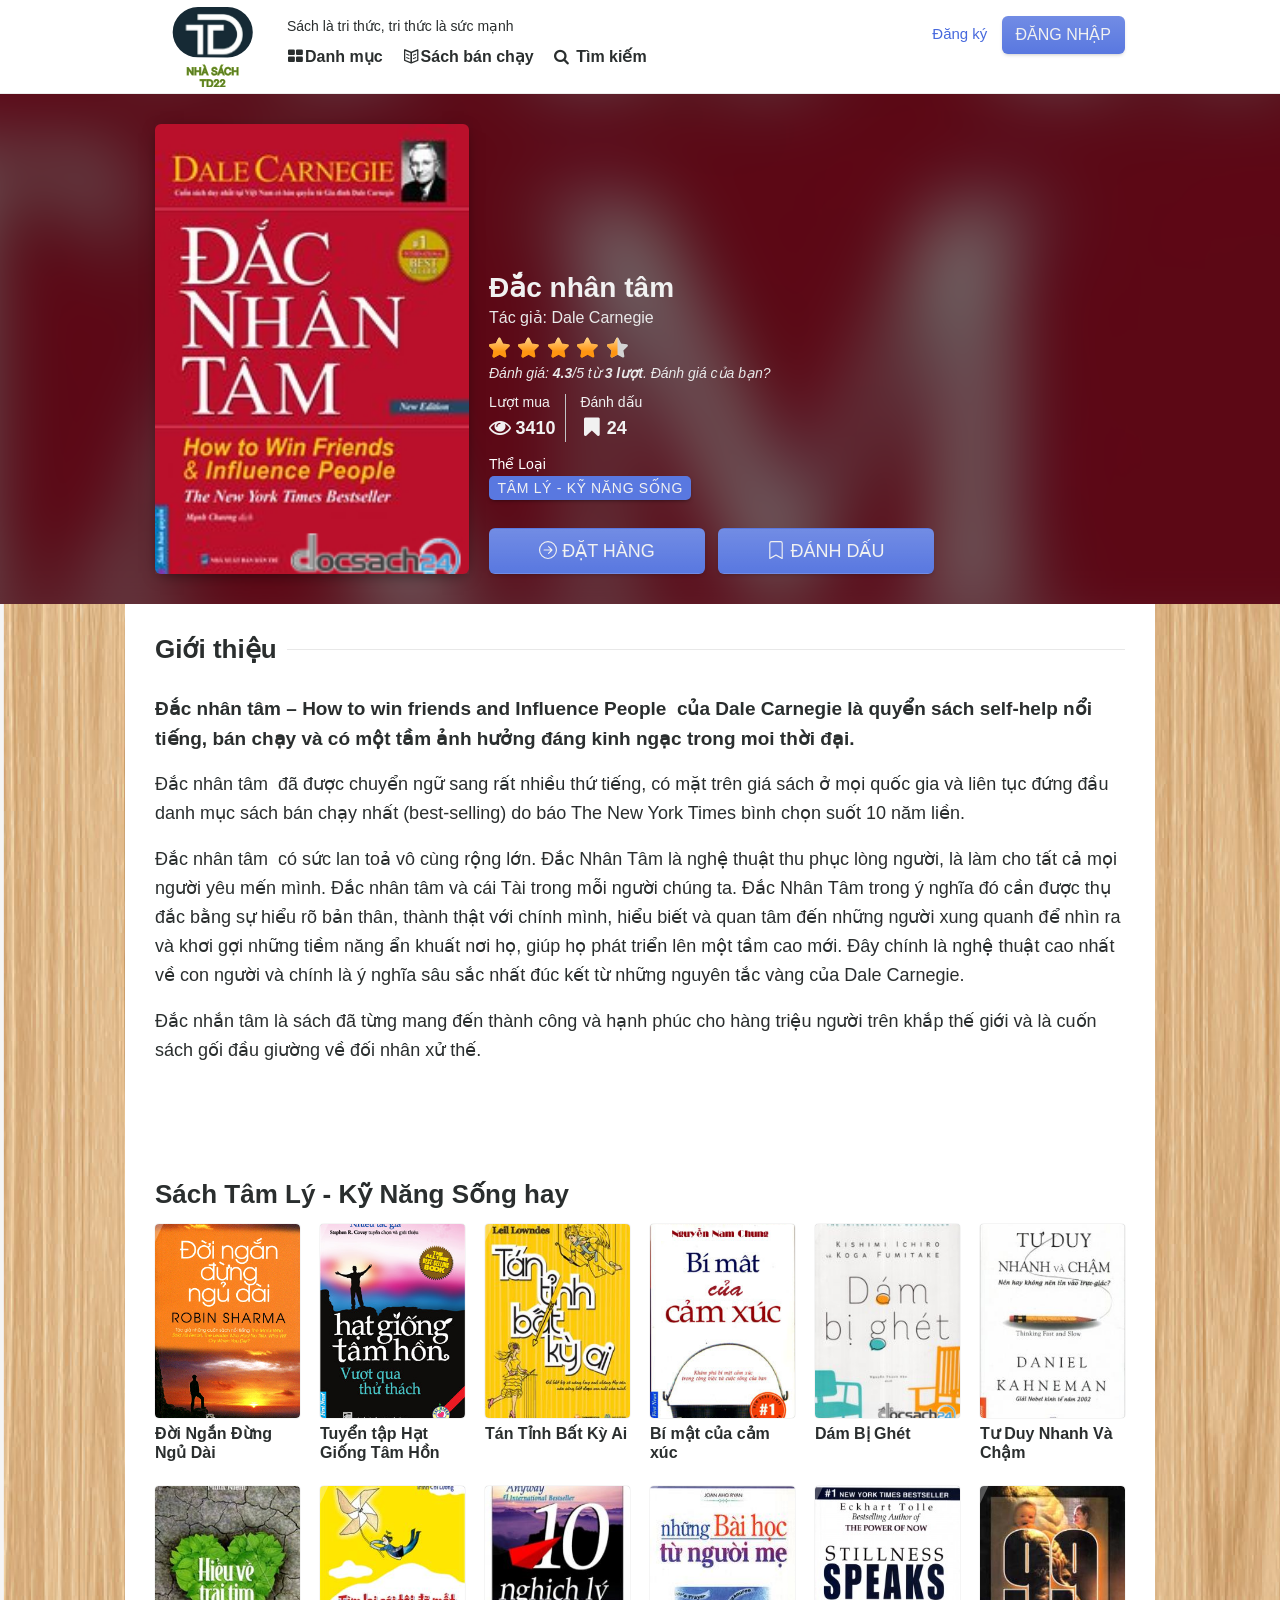
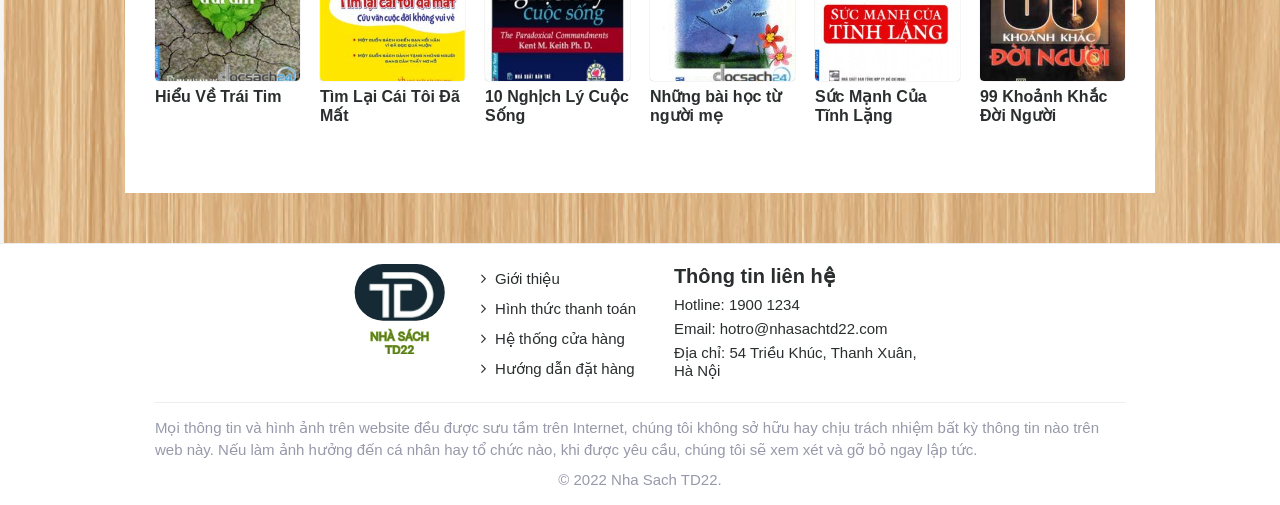
==== commit ad5c8622: "up" ====
--- a/chitiet.html
+++ b/chitiet.html
@@ -3,30 +3,30 @@
 
 <head>
     <meta http-equiv="Content-Type" content="text/html; charset=UTF-8">
-    <title>Đắc nhân tâm | Sách Hay</title>
-    <link rel="stylesheet" as="style" href="./chitiet_files/css" crossorigin="">
-    <script src="./chitiet_files/sdk.js.download" async="" crossorigin="anonymous"></script>
-    <script type="text/javascript" async="" src="./chitiet_files/analytics.js.download"></script>
-    <script type="text/javascript" async="" src="./chitiet_files/js"></script>
-    <link rel="stylesheet" type="text/css" href="./chitiet_files/navbar.min.css">
-    <link rel="stylesheet" type="text/css" href="./chitiet_files/media-mobile.min.css">
+    <title></title>
+    <link rel="stylesheet" as="style" href="./website_files/css" crossorigin="">
+    <script src="./website_files/sdk.js.download" async="" crossorigin="anonymous"></script>
+    <script type="text/javascript" async="" src="./website_files/analytics.js.download"></script>
+    <script type="text/javascript" async="" src="./website_files/js"></script>
+    <link rel="stylesheet" type="text/css" href="./website_files/navbar.min.css">
+    <link rel="stylesheet" type="text/css" href="./website_files/media-mobile.min.css">
     <link rel="stylesheet" type="text/css" media="screen and (min-width: 768px)"
-        href="./chitiet_files/media-768.min.css">
+        href="./website_files/media-768.min.css">
     <link rel="stylesheet" type="text/css" media="screen and (min-width: 1024px)"
-        href="./chitiet_files/media-1024.min.css">
+        href="./website_files/media-1024.min.css">
     <link rel="stylesheet" type="text/css" media="screen and (min-width: 1270px)"
-        href="./chitiet_files/media-1270.min.css">
-    <link rel="stylesheet" type="text/css" href="./chitiet_files/fontello.css">
-    <link rel="stylesheet" type="text/css" href="./chitiet_files/novel.min.css">
+        href="./website_files/media-1270.min.css">
+    <link rel="stylesheet" type="text/css" href="./website_files/fontello.css">
+    <link rel="stylesheet" type="text/css" href="./website_files/novel.min.css">
     <link rel="stylesheet" type="text/css" media="screen and (min-width: 768px)"
-        href="./chitiet_files/novel.768.min.css">
+        href="./website_files/novel.768.min.css">
     <link rel="stylesheet" type="text/css" media="screen and (min-width: 1024px)"
-        href="./chitiet_files/novel.1024.min.css">
+        href="./website_files/novel.1024.min.css">
     <link rel="stylesheet" type="text/css" media="screen and (min-width: 1270px)"
-        href="./chitiet_files/novel.1270.min.css">
-    <link rel="stylesheet" type="text/css" href="./chitiet_files/novel.chapter-review.min.css">
-    <link rel="stylesheet" type="text/css" href="./chitiet_files/pagedlist.css">
-    <link rel="stylesheet" href="./chitiet_files/style.min.css" type="text/css" media="all">
+        href="./website_files/novel.1270.min.css">
+    <link rel="stylesheet" type="text/css" href="./website_files/novel.chapter-review.min.css">
+    <link rel="stylesheet" type="text/css" href="./website_files/pagedlist.css">
+    <link rel="stylesheet" href="./website_files/style.min.css" type="text/css" media="all">
 </head>
 
 <body class="fade-out">
@@ -73,13 +73,13 @@
         <article id="novel" style="background-image: url('./website_files/bg.png');">
             <header class="novel-header">
                 <div class="glass-background">
-                    <img src="./chitiet_files/dac-nhan-tam.jpg" alt="Đắc nhân tâm">
+                    <img src="./website_files/dac-nhan-tam.jpg" alt="Đắc nhân tâm">
                     <div class="glass-shade"></div>
                 </div>
                 <div class="header-body container">
                     <div class="fixed-img">
                         <figure class="cover">
-                            <img class="" src="./chitiet_files/dac-nhan-tam.jpg" </figure>
+                            <img class="" src="./website_files/dac-nhan-tam.jpg" </figure>
                     </div>
                     <div class="novel-info">
                         <div class="main-head">
@@ -411,7 +411,7 @@
                             <li class="novel-item">
                                 <a title="Đời Ngắn Đừng Ngủ Dài" href="#">
                                     <figure class="novel-cover">
-                                        <img class="" src="./chitiet_files/doi-ngan-dung-ngu-dai.jpg"
+                                        <img class="" src="./website_files/doi-ngan-dung-ngu-dai.jpg"
                                             alt="Đời Ngắn Đừng Ngủ Dài">
                                     </figure>
                                     <h5 class="novel-title text2row">Đời Ngắn Đừng Ngủ Dài</h5>
@@ -420,7 +420,7 @@
                             <li class="novel-item">
                                 <a title="Tuyển tập Hạt Giống Tâm Hồn" href="#">
                                     <figure class="novel-cover">
-                                        <img class="" src="./chitiet_files/tuyen-tap-hat-giong-tam-hon.jpg"
+                                        <img class="" src="./website_files/tuyen-tap-hat-giong-tam-hon.jpg"
                                             alt="Tuyển tập Hạt Giống Tâm Hồn">
                                     </figure>
                                     <h5 class="novel-title text2row">Tuyển tập Hạt Giống Tâm Hồn</h5>
@@ -429,7 +429,7 @@
                             <li class="novel-item">
                                 <a title="Tán Tỉnh Bất Kỳ Ai" href="#">
                                     <figure class="novel-cover">
-                                        <img class="" src="./chitiet_files/tan-tinh-bat-ky-ai.jpg"
+                                        <img class="" src="./website_files/tan-tinh-bat-ky-ai.jpg"
                                             alt="Tán Tỉnh Bất Kỳ Ai">
                                     </figure>
                                     <h5 class="novel-title text2row">Tán Tỉnh Bất Kỳ Ai</h5>
@@ -438,7 +438,7 @@
                             <li class="novel-item">
                                 <a title="Bí mật của cảm xúc" href="#">
                                     <figure class="novel-cover">
-                                        <img class="" src="./chitiet_files/bi-mat-cua-cam-xuc.jpg"
+                                        <img class="" src="./website_files/bi-mat-cua-cam-xuc.jpg"
                                             alt="Bí mật của cảm xúc">
                                     </figure>
                                     <h5 class="novel-title text2row">Bí mật của cảm xúc</h5>
@@ -447,7 +447,7 @@
                             <li class="novel-item">
                                 <a title="Dám Bị Ghét" href="#">
                                     <figure class="novel-cover">
-                                        <img class="" src="./chitiet_files/dam-bi-ghet.jpg" alt="Dám Bị Ghét">
+                                        <img class="" src="./website_files/dam-bi-ghet.jpg" alt="Dám Bị Ghét">
                                     </figure>
                                     <h5 class="novel-title text2row">Dám Bị Ghét</h5>
                                 </a>
@@ -455,7 +455,7 @@
                             <li class="novel-item">
                                 <a title="Tư Duy Nhanh Và Chậm" href="#">
                                     <figure class="novel-cover">
-                                        <img class="" src="./chitiet_files/tu-duy-nhanh-va-cham.jpg"
+                                        <img class="" src="./website_files/tu-duy-nhanh-va-cham.jpg"
                                             alt="Tư Duy Nhanh Và Chậm">
                                     </figure>
                                     <h5 class="novel-title text2row">Tư Duy Nhanh Và Chậm</h5>
@@ -464,7 +464,7 @@
                             <li class="novel-item">
                                 <a title="Hiểu Về Trái Tim" href="#">
                                     <figure class="novel-cover">
-                                        <img class="" src="./chitiet_files/hieu-ve-trai-tim.jpg" alt="Hiểu Về Trái Tim">
+                                        <img class="" src="./website_files/hieu-ve-trai-tim.jpg" alt="Hiểu Về Trái Tim">
                                     </figure>
                                     <h5 class="novel-title text2row">Hiểu Về Trái Tim</h5>
                                 </a>
@@ -472,7 +472,7 @@
                             <li class="novel-item">
                                 <a title="Tìm Lại Cái Tôi Đã Mất" href="#">
                                     <figure class="novel-cover">
-                                        <img class="" src="./chitiet_files/tim-lai-cai-toi-da-mat.jpg"
+                                        <img class="" src="./website_files/tim-lai-cai-toi-da-mat.jpg"
                                             alt="Tìm Lại Cái Tôi Đã Mất">
                                     </figure>
                                     <h5 class="novel-title text2row">Tìm Lại Cái Tôi Đã Mất</h5>
@@ -481,7 +481,7 @@
                             <li class="novel-item">
                                 <a title="10 Nghịch Lý Cuộc Sống" href="#">
                                     <figure class="novel-cover">
-                                        <img class="" src="./chitiet_files/10-nghich-ly-cuoc-song.jpg"
+                                        <img class="" src="./website_files/10-nghich-ly-cuoc-song.jpg"
                                             alt="10 Nghịch Lý Cuộc Sống">
                                     </figure>
                                     <h5 class="novel-title text2row">10 Nghịch Lý Cuộc Sống</h5>
@@ -490,7 +490,7 @@
                             <li class="novel-item">
                                 <a title="Những bài học từ người mẹ" href="#">
                                     <figure class="novel-cover">
-                                        <img class="" src="./chitiet_files/nhung-bai-hoc-tu-nguoi-me.jpg"
+                                        <img class="" src="./website_files/nhung-bai-hoc-tu-nguoi-me.jpg"
                                             alt="Những bài học từ người mẹ">
                                     </figure>
                                     <h5 class="novel-title text2row">Những bài học từ người mẹ</h5>
@@ -499,7 +499,7 @@
                             <li class="novel-item">
                                 <a title="Sức Mạnh Của Tĩnh Lặng" href="#">
                                     <figure class="novel-cover">
-                                        <img class="" src="./chitiet_files/suc-manh-cua-tinh-lang.jpg"
+                                        <img class="" src="./website_files/suc-manh-cua-tinh-lang.jpg"
                                             alt="Sức Mạnh Của Tĩnh Lặng">
                                     </figure>
                                     <h5 class="novel-title text2row">Sức Mạnh Của Tĩnh Lặng</h5>
@@ -508,7 +508,7 @@
                             <li class="novel-item">
                                 <a title="99 Khoảnh Khắc Đời Người" href="#">
                                     <figure class="novel-cover">
-                                        <img class="" src="./chitiet_files/99-khoanh-khac-doi-nguoi.jpg"
+                                        <img class="" src="./website_files/99-khoanh-khac-doi-nguoi.jpg"
                                             alt="99 Khoảnh Khắc Đời Người">
                                     </figure>
                                     <h5 class="novel-title text2row">99 Khoảnh Khắc Đời Người</h5>
--- a/website_files/navbar.min.css
+++ b/website_files/navbar.min.css
@@ -0,0 +1 @@
+main{-webkit-transition:all .2s ease-in;-moz-transition:all .2s ease-in;-khtml-transition:all .2s ease-in;-o-transition:all .2s ease-in;transition:all .2s ease-in;margin:0;overflow:hidden;visibility:visible;}.main-header{border-bottom:1px solid var(--border-color-3);height:70px;position:relative;background-color:var(--bg-nav-header);}.main-header .wrapper .logo-mobile{width:90px;}.main-header .wrapper .logo-mobile a{display:block;}.main-header .wrapper .logo-mobile img{width:100%;height:auto;vertical-align:middle;}.main-header .wrapper .nav-logo{width:auto;height:60px;-webkit-box-ordinal-group:1;-ms-flex-order:0;order:0;position:relative;font-size:0;}.main-header .wrapper .nav-logo a{display:block;width:100%;height:100%;}.main-header .wrapper .nav-logo img{height:60px;width:80px;}.main-header .wrapper .nav-back{position:absolute;left:0;top:12px;padding:6px;z-index:41;}.main-header .wrapper .nav-back i{font-size:2rem;line-height:1;color:var(--text-color);}.main-header .wrapper .navigation-bar{position:fixed;top:70px;right:0;bottom:0;z-index:2147483647;width:300px;padding:20px;border-left:1px solid var(--border-color-3);-webkit-overflow-scrolling:touch;-webkit-transform:translate3d(100%,0,0);transform:translate3d(100%,0,0);overflow-y:auto;visibility:hidden;background-color:var(--bg-color-main);color:var(--text-color);-webkit-transition:all .2s ease-in;-moz-transition:all .2s ease-in;-khtml-transition:all .2s ease-in;-o-transition:all .2s ease-in;transition:all .2s ease-in;}.main-header .wrapper .navigation-bar nav{margin-bottom:1rem;}.main-header .wrapper .navigation-bar .lnw-slog{padding:.5rem;display:block;}.main-header .wrapper .navigation-bar .navbar-menu,.main-header .wrapper .navigation-bar .user-menu{display:-webkit-box;display:-ms-flexbox;display:flex;-webkit-box-orient:vertical;-webkit-box-direction:normal;-ms-flex-direction:column;flex-direction:column;-webkit-box-align:center;-ms-flex-align:center;align-items:center;font-weight:500;font-size:1rem;line-height:1.3;}.main-header .wrapper .navigation-bar .navbar-menu li,.main-header .wrapper .navigation-bar .user-menu li{width:100%;-webkit-box-ordinal-group:2;-ms-flex-order:1;order:1;position:relative;}.main-header .wrapper .navigation-bar .navbar-menu li a,.main-header .wrapper .navigation-bar .user-menu li a{padding:.2rem .2rem .2rem .5rem;text-decoration:none;display:block;color:var(--text-color);}.main-header .wrapper .navigation-bar .navbar-menu li a.with-badge,.main-header .wrapper .navigation-bar .user-menu li a.with-badge{display:flex;align-items:center;}.main-header .wrapper .navigation-bar .navbar-menu li a:hover,.main-header .wrapper .navigation-bar .user-menu li a:hover{color:var(--text-color-2);}.main-header .wrapper .navigation-bar .navbar-menu li i,.main-header .wrapper .navigation-bar .user-menu li i{width:2rem;display:inline-block;line-height:1;}.main-header .wrapper .navigation-bar .navbar-menu li .nightmode_switch,.main-header .wrapper .navigation-bar .user-menu li .nightmode_switch{display:flex;align-items:center;}.main-header .wrapper .navigation-bar .navbar-menu li .nightmode_switch::after,.main-header .wrapper .navigation-bar .user-menu li .nightmode_switch::after{content:attr(data-content);font-size:1rem;}.main-header .wrapper .navigation-bar .navbar-menu li.nav-logo,.main-header .wrapper .navigation-bar .user-menu li.nav-logo{width:170px;-webkit-box-ordinal-group:1;-ms-flex-order:0;order:0;}.main-header .wrapper .navigation-bar .navbar-menu li .notification,.main-header .wrapper .navigation-bar .user-menu li .notification{color:#818385;display:flex;align-items:center;}.main-header .wrapper .navigation-bar .navbar-menu li .notification .newnotifymsg,.main-header .wrapper .navigation-bar .user-menu li .notification .newnotifymsg{display:inline-block;width:100px;font-size:.825rem;line-height:1;vertical-align:middle;}.main-header .wrapper .navigation-bar .navbar-menu li .notification .count-badge,.main-header .wrapper .navigation-bar .user-menu li .notification .count-badge{display:none;margin-right:.6rem;}.main-header .wrapper .navigation-bar .navbar-menu li .notification.newmsg,.main-header .wrapper .navigation-bar .user-menu li .notification.newmsg{color:#c22c2c;}.main-header .wrapper .navigation-bar .navbar-menu li .notification.newmsg .icon-mail,.main-header .wrapper .navigation-bar .user-menu li .notification.newmsg .icon-mail{color:#c22c2c;}.main-header .wrapper .navigation-bar .navbar-menu li .notification.newmsg .count-badge,.main-header .wrapper .navigation-bar .user-menu li .notification.newmsg .count-badge{display:flex;}.main-header .wrapper .navigation-bar .navbar-menu li .lib-notify-new,.main-header .wrapper .navigation-bar .user-menu li .lib-notify-new{display:none;visibility:hidden;margin-right:.6rem;}.main-header .wrapper .navigation-bar .navbar-menu li .lib-notify-new._on,.main-header .wrapper .navigation-bar .user-menu li .lib-notify-new._on{visibility:visible;display:flex;}.main-header .wrapper .navigation-bar .navbar-menu .dropdown,.main-header .wrapper .navigation-bar .user-menu .dropdown{position:relative;user-select:none;transition:.3s;}.main-header .wrapper .navigation-bar .navbar-menu .dropdown:after,.main-header .wrapper .navigation-bar .user-menu .dropdown:after{content:"";font-family:"fontello";position:absolute;right:0;top:4px;font-size:1.2rem;line-height:1;}.main-header .wrapper .navigation-bar .navbar-menu .dropdown .drop-items,.main-header .wrapper .navigation-bar .user-menu .dropdown .drop-items{visibility:hidden;transition:ease-out .2s;transform:translateY(-30px);pointer-events:none;opacity:0;height:0;padding:0;margin-left:26px;color:#fff;border-left:2px solid #e1e3e5;overflow:hidden;}.main-header .wrapper .navigation-bar .navbar-menu .dropdown .drop-items a.drop-link,.main-header .wrapper .navigation-bar .user-menu .dropdown .drop-items a.drop-link{display:block;text-align:left;padding:10px 20px;height:auto;}.main-header .wrapper .navigation-bar .navbar-menu .dropdown .drop-items a.drop-link:hover,.main-header .wrapper .navigation-bar .user-menu .dropdown .drop-items a.drop-link:hover{background-color:rgba(0,0,0,.5);}@media screen and (min-width:1024px){.main-header .wrapper .navigation-bar .navbar-menu .dropdown .drop-items a.drop-link,.main-header .wrapper .navigation-bar .user-menu .dropdown .drop-items a.drop-link{color:var(--text-color);}}.main-header .wrapper .navigation-bar .navbar-menu .dropdown._hover._on .drop-items,.main-header .wrapper .navigation-bar .user-menu .dropdown._hover._on .drop-items{z-index:101;visibility:visible;transform:translate(0,0);pointer-events:auto;opacity:1;height:auto;margin-top:10px;}.main-header .wrapper .navigation-bar .navbar-menu .dropdown._hover._on:after,.main-header .wrapper .navigation-bar .user-menu .dropdown._hover._on:after{content:"";font-family:"fontello";position:absolute;right:0;top:4px;font-size:1.2rem;line-height:1;}.main-header .wrapper .navigation-bar .navbar-menu li+li,.main-header .wrapper .navigation-bar .user-menu li+li{margin-top:.7rem;}.main-header .wrapper .navbar-menu li.nav-logo img{width:100%;}.main-header .wrapper,footer .wrapper{padding:0 13px;display:block;margin:0 auto;display:-webkit-box;display:-ms-flexbox;display:flex;-webkit-box-orient:horizontal;-webkit-box-direction:normal;-ms-flex-direction:row;flex-direction:row;-webkit-box-pack:center;-ms-flex-pack:center;justify-content:center;-webkit-box-align:center;-ms-flex-align:center;align-items:center;height:100%;}#mobile-menu-btn{padding:22px;position:absolute;z-index:30;right:0;top:0;cursor:pointer;text-transform:lowercase;white-space:nowrap;border:0;background-color:transparent;color:#fff;text-align:center;}#burger-btn{border-top:4px solid var(--text-color);height:26px;width:30px;box-sizing:border-box;position:relative;-webkit-transition:all .3s ease-in;-moz-transition:all .3s ease-in;-khtml-transition:all .3s ease-in;-o-transition:all .3s ease-in;transition:all .3s ease-in;}#burger-btn:before{content:"";display:block;position:absolute;height:4px;width:30px;left:0;background-color:var(--text-color);top:7px;-webkit-transition:all .3s ease-in;-moz-transition:all .3s ease-in;-khtml-transition:all .3s ease-in;-o-transition:all .3s ease-in;transition:all .3s ease-in;}#burger-btn:after{content:"";display:block;position:absolute;height:4px;width:30px;left:0;background-color:var(--text-color);bottom:0;-webkit-transition:all .3s ease-in;-moz-transition:all .3s ease-in;-khtml-transition:all .3s ease-in;-o-transition:all .3s ease-in;transition:all .3s ease-in;}.navigation main{margin-left:-300px;-webkit-opacity:.4;-moz-opacity:.4;-khtml-opacity:.4;-o-opacity:.4;opacity:.4;}.navigation .main-header .wrapper .navigation-bar{visibility:visible;-webkit-transform:translate3d(0%,0,0);transform:translate3d(0%,0,0);}.navigation #burger-btn{border-color:transparent !important;}.navigation #burger-btn:before{-webkit-transform:rotate(45deg);-moz-transform:rotate(45deg);-khtml-transform:rotate(45deg);-o-transform:rotate(45deg);transform:rotate(45deg);width:33px;left:-2px;}.navigation #burger-btn:after{-webkit-transform:rotate(135deg);-moz-transform:rotate(135deg);-khtml-transform:rotate(135deg);-o-transform:rotate(135deg);transform:rotate(135deg);bottom:11px;width:33px;left:-2px;}@media screen and (min-width:768px){.main-header{height:94px;}.main-header .wrapper{width:728px;padding:0;}.main-header .wrapper .logo-mobile{display:none;}.main-header .wrapper .nav-logo{width:116px;height:80px;order:0;position:relative;font-size:0;margin-right:16px;}.main-header .wrapper .nav-logo img{width:116px;height:80px}.main-header .wrapper .nav-logo a{display: f;width:100%;height:100%;}.main-header .wrapper .navigation-bar{top:94px;}.main-header .wrapper .navigation-bar nav{display:flex;flex-direction:column;margin-bottom:1rem;}.main-header .wrapper .navigation-bar .lnw-slog{padding:.5rem;}.main-header .wrapper .navigation-bar .navbar-menu,.main-header .wrapper .navigation-bar .user-menu{font-size:18px;}.main-header .wrapper .navigation-bar .navbar-menu li .nightmode_switch,.main-header .wrapper .navigation-bar .user-menu li .nightmode_switch{padding-right:0;}.main-header .wrapper .navigation-bar .navbar-menu li .nightmode_switch::after,.main-header .wrapper .navigation-bar .user-menu li .nightmode_switch::after{content:attr(data-content);font-size:18px;}.main-header .wrapper .navigation-bar .navbar-menu li+li,.main-header .wrapper .navigation-bar .user-menu li+li{margin-top:13px;}.main-header .nav-back{display:none;}#mobile-menu-btn{padding:34px 22px;}}@media screen and (min-width:1024px){.main-header .wrapper{width:970px;}.main-header .wrapper .navigation-bar{position:relative !important;top:0;width:100%;transform:none;padding:0;border:none;background-color:transparent;display:flex;justify-content:space-between;overflow-y:inherit;visibility:visible;z-index:0;}.main-header .wrapper .navigation-bar nav{margin-bottom:0;}.main-header .wrapper .navigation-bar .lnw-slog{padding:0;}.main-header .wrapper .navigation-bar .navbar-menu,.main-header .wrapper .navigation-bar .user-menu{margin-top:0;flex-direction:row;justify-content:flex-start;font-size:18px;font-weight:600;}.main-header .wrapper .navigation-bar .navbar-menu li,.main-header .wrapper .navigation-bar .user-menu li{padding:0;text-align:center;width:auto;}.main-header .wrapper .navigation-bar .navbar-menu li a,.main-header .wrapper .navigation-bar .user-menu li a{padding:0;display:inline-block;height:40px;text-decoration:none;line-height:40px;font-size:16px;}.main-header .wrapper .navigation-bar .navbar-menu li i,.main-header .wrapper .navigation-bar .user-menu li i{width:auto;margin-right:2px;}.main-header .wrapper .navigation-bar .navbar-menu li:not(:last-child),.main-header .wrapper .navigation-bar .user-menu li:not(:last-child){margin-right:20px;}.main-header .wrapper .navigation-bar .navbar-menu li .nightmode_switch,.main-header .wrapper .navigation-bar .user-menu li .nightmode_switch{border-bottom-color:transparent;display:inline-block;height:40px;}.main-header .wrapper .navigation-bar .navbar-menu li .nightmode_switch i,.main-header .wrapper .navigation-bar .user-menu li .nightmode_switch i{border:1px solid #989898;padding:6px;border-radius:4px;}.main-header .wrapper .navigation-bar .navbar-menu li .nightmode_switch::after,.main-header .wrapper .navigation-bar .user-menu li .nightmode_switch::after{content:none;}.main-header .wrapper .navigation-bar .navbar-menu li .notification i,.main-header .wrapper .navigation-bar .user-menu li .notification i{color:#818385;}.main-header .wrapper .navigation-bar .navbar-menu li .notification .newnotifymsg,.main-header .wrapper .navigation-bar .user-menu li .notification .newnotifymsg{display:none;}.main-header .wrapper .navigation-bar .navbar-menu li .notification .count-badge,.main-header .wrapper .navigation-bar .user-menu li .notification .count-badge{margin-right:0;}.main-header .wrapper .navigation-bar .navbar-menu li .notification.newmsg,.main-header .wrapper .navigation-bar .user-menu li .notification.newmsg{color:#c22c2c;}.main-header .wrapper .navigation-bar .navbar-menu li .notification.newmsg .newnotifymsg,.main-header .wrapper .navigation-bar .user-menu li .notification.newmsg .newnotifymsg{display:none;}.main-header .wrapper .navigation-bar .navbar-menu li .lib-notify-new,.main-header .wrapper .navigation-bar .user-menu li .lib-notify-new{margin-right:0;}.main-header .wrapper .navigation-bar .navbar-menu li+li,.main-header .wrapper .navigation-bar .user-menu li+li{margin-top:0;}.main-header .wrapper .navigation-bar .navbar-menu .dropdown,.main-header .wrapper .navigation-bar .user-menu .dropdown{position:relative;user-select:none;transition:.3s;}.main-header .wrapper .navigation-bar .navbar-menu .dropdown:after,.main-header .wrapper .navigation-bar .user-menu .dropdown:after{content:none;}.main-header .wrapper .navigation-bar .navbar-menu .dropdown .drop-items,.main-header .wrapper .navigation-bar .user-menu .dropdown .drop-items{position:absolute;z-index:100;top:100%;left:0;visibility:hidden;margin-top:8px;margin-left:0;transition:ease-out .2s;transform:translateX(10px);pointer-events:none;opacity:0;box-shadow:0 8px 20px rgba(0,0,0,.2);width:250px;height:auto;padding:0;border-radius:4px;background-color:#25262f;color:#fff;overflow:inherit;border:none;}.main-header .wrapper .navigation-bar .navbar-menu .dropdown .drop-items:after,.main-header .wrapper .navigation-bar .navbar-menu .dropdown .drop-items:before,.main-header .wrapper .navigation-bar .user-menu .dropdown .drop-items:after,.main-header .wrapper .navigation-bar .user-menu .dropdown .drop-items:before{position:absolute;content:"";}.main-header .wrapper .navigation-bar .navbar-menu .dropdown .drop-items:before,.main-header .wrapper .navigation-bar .user-menu .dropdown .drop-items:before{bottom:100%;left:18px;width:0;height:0;border-right:6px dashed transparent;border-bottom:7px solid #000;border-left:6px dashed transparent;}.main-header .wrapper .navigation-bar .navbar-menu .dropdown .drop-items:after,.main-header .wrapper .navigation-bar .user-menu .dropdown .drop-items:after{right:0;bottom:100%;left:0;height:20px;}.main-header .wrapper .navigation-bar .navbar-menu .dropdown .drop-items a.drop-link,.main-header .wrapper .navigation-bar .user-menu .dropdown .drop-items a.drop-link{color:#fff;display:block;text-align:left;padding:10px 20px;height:auto;}.main-header .wrapper .navigation-bar .navbar-menu .dropdown .drop-items a.drop-link:hover,.main-header .wrapper .navigation-bar .user-menu .dropdown .drop-items a.drop-link:hover{color:#fff;background-color:rgba(0,0,0,.5);}.main-header .wrapper .navigation-bar .navbar-menu .dropdown .drop-items a.drop-link+a.drop-link,.main-header .wrapper .navigation-bar .user-menu .dropdown .drop-items a.drop-link+a.drop-link{border-top:1px solid rgba(0,0,0,.5);}.main-header .wrapper .navigation-bar .navbar-menu .dropdown._hover:hover .drop-items,.main-header .wrapper .navigation-bar .user-menu .dropdown._hover:hover .drop-items{z-index:101;visibility:visible;transform:translate(0,0);pointer-events:auto;opacity:1;}#mobile-menu-btn{display:none !important;}}
--- a/website_files/media-mobile.min.css
+++ b/website_files/media-mobile.min.css
@@ -0,0 +1 @@
+:root{--font-size-default: 15px;--hg-gray:#727272;--hg-darkpurple:#574dbb;--hg-purple:#4769dd;--hg-grayblue:#405189;--hg-blue:#4769dd;--hg-blue2:#2b6f93;--hg-green:#3a7c45;--hg-green2:#496614;--hg-yellow:#9d9129;--hg-red:#9a3c3c;--hg-orange:#c47813;--hg-pink:#9747a0;--bg-black:#121212;--bg-gray:#232323;--bg-darkgray:#1a1d21;--bg-darkblue:#161d31;--bg-darkblue2:#151d25;--bg-darkblue3:#20282b;--bg-darkblue4:#1a1e28;--bg-darkblue5:#121527;--bg-darkgreen:#141f1d;--bg-darkbrown:#1d1714;--bg-darkpurple:#1d1823;--bg-darkyellow:#2b2a20;}:root[hgcolor=gray]:root[theme=dark]{--bg-color-secondary:rgba(114,114,114,.1);--bg-color-secondary-2:#616161;--bg-color-secondary-3:rgba(114,114,114,.35);--bg-color-secondary-4:#444;--text-color-secondary:#878787;--text-color-secondary-2:#d5d5d5;--anchor-color:#797979;--button-bg:#616161;--button-secondary:#676767;--button-secondary-border:#5b5b5b;}:root[hgcolor=gray]:root[theme=light]{--bg-color-secondary:rgba(114,114,114,.1);--bg-color-secondary-2:gray;--bg-color-secondary-3:rgba(114,114,114,.4);--bg-color-secondary-4:#9c9c9c;--text-color-secondary:#727272;--text-color-secondary-2:#f1f1f1;--anchor-color:#727272;--button-bg:#797979;--button-secondary:gray;--button-secondary-border:#8e8e8e;}:root[hgcolor=darkpurple]:root[theme=dark]{--bg-color-secondary:rgba(87,77,187,.1);--bg-color-secondary-2:#4a419f;--bg-color-secondary-3:rgba(87,77,187,.35);--bg-color-secondary-4:#342e70;--text-color-secondary:#7068c5;--text-color-secondary-2:#cdcaeb;--anchor-color:#5f56be;--button-bg:#4a419f;--button-secondary:#4e45a8;--button-secondary-border:#463e96;}:root[hgcolor=darkpurple]:root[theme=light]{--bg-color-secondary:rgba(87,77,187,.1);--bg-color-secondary-2:#685fc2;--bg-color-secondary-3:rgba(87,77,187,.4);--bg-color-secondary-4:#8982cf;--text-color-secondary:#574dbb;--text-color-secondary-2:#eeedf8;--anchor-color:#574dbb;--button-bg:#5f56be;--button-secondary:#685fc2;--button-secondary-border:#7971c9;}:root[hgcolor=purple]:root[theme=dark]{--bg-color-secondary:rgba(71,105,221,.1);--bg-color-secondary-2:#5978e0;--bg-color-secondary-3:rgba(115,103,240,.35);--bg-color-secondary-4:#453e90;--text-color-secondary:#887ef2;--text-color-secondary-2:#d5d1fb;--anchor-color:#5978e0;--button-bg:#5978e0;--button-secondary:#685dd8;--button-secondary-border:#5c52c0;}:root[hgcolor=purple]:root[theme=light]{--bg-color-secondary:rgba(71,105,221,.1);--bg-color-secondary-2:#5978e0;--bg-color-secondary-3:rgba(115,103,240,.4);--bg-color-secondary-4:#9d95f5;--text-color-secondary:#4769dd;--text-color-secondary-2:#f1f0fe;--anchor-color:#4769dd;--button-bg:#5978e0;--button-secondary:#5978e0;--button-secondary-border:#8f85f3;}:root[hgcolor=grayblue]:root[theme=dark]{--bg-color-secondary:rgba(64,81,137,.1);--bg-color-secondary-2:#364574;--bg-color-secondary-3:rgba(64,81,137,.35);--bg-color-secondary-4:#263152;--text-color-secondary:#5d6b9b;--text-color-secondary-2:#c6cbdc;--anchor-color:#4a5a8f;--button-bg:#364574;--button-secondary:#3a497b;--button-secondary-border:#33416e;}:root[hgcolor=grayblue]:root[theme=light]{--bg-color-secondary:rgba(64,81,137,.1);--bg-color-secondary-2:#536295;--bg-color-secondary-3:rgba(64,81,137,.4);--bg-color-secondary-4:#7985ac;--text-color-secondary:#405189;--text-color-secondary-2:#eceef3;--anchor-color:#405189;--button-bg:#4a5a8f;--button-secondary:#536295;--button-secondary-border:#6674a1;}:root[hgcolor=blue]:root[theme=dark]{--bg-color-secondary:rgba(71,105,221,.1);--bg-color-secondary-2:#3c59bc;--bg-color-secondary-3:rgba(71,105,221,.35);--bg-color-secondary-4:#2b3f85;--text-color-secondary:#6380e2;--text-color-secondary-2:#c8d2f5;--anchor-color:#5978e0;--button-bg:#3c59bc;--button-secondary:#405fc7;--button-secondary-border:#3954b1;}:root[hgcolor=blue]:root[theme=light]{--bg-color-secondary:rgba(71,105,221,.1);--bg-color-secondary-2:#5978e0;--bg-color-secondary-3:rgba(71,105,221,.4);--bg-color-secondary-4:#7e96e7;--text-color-secondary:#4769dd;--text-color-secondary-2:#edf0fc;--anchor-color:#4769dd;--button-bg:#5978e0;--button-secondary:#5978e0;--button-secondary-border:#6c87e4;}:root[hgcolor=blue2]:root[theme=dark]{--bg-color-secondary:rgba(43,111,147,.1);--bg-color-secondary-2:#255e7d;--bg-color-secondary-3:rgba(43,111,147,.35);--bg-color-secondary-4:#1a4358;--text-color-secondary:#4b85a3;--text-color-secondary-2:#bfd4df;--anchor-color:#367698;--button-bg:#255e7d;--button-secondary:#276484;--button-secondary-border:#225976;}:root[hgcolor=blue2]:root[theme=light]{--bg-color-secondary:rgba(43,111,147,.1);--bg-color-secondary-2:#407d9e;--bg-color-secondary-3:rgba(43,111,147,.4);--bg-color-secondary-4:#6b9ab3;--text-color-secondary:#2b6f93;--text-color-secondary-2:#eaf1f4;--anchor-color:#2b6f93;--button-bg:#367698;--button-secondary:#407d9e;--button-secondary-border:#558ca9;}:root[hgcolor=green]:root[theme=dark]{--bg-color-secondary:rgba(58,124,69,.1);--bg-color-secondary-2:#31693b;--bg-color-secondary-3:rgba(58,124,69,.35);--bg-color-secondary-4:#234a29;--text-color-secondary:#589061;--text-color-secondary-2:#c4d8c7;--anchor-color:#44834e;--button-bg:#31693b;--button-secondary:#34703e;--button-secondary-border:#2e6337;}:root[hgcolor=green]:root[theme=light]{--bg-color-secondary:rgba(58,124,69,.1);--bg-color-secondary-2:#4e8958;--bg-color-secondary-3:rgba(58,124,69,.4);--bg-color-secondary-4:#75a37d;--text-color-secondary:#3a7c45;--text-color-secondary-2:#ebf2ec;--anchor-color:#3a7c45;--button-bg:#44834e;--button-secondary:#4e8958;--button-secondary-border:#61966a;}:root[hgcolor=green2]:root[theme=dark]{--bg-color-secondary:rgba(73,102,20,.1);--bg-color-secondary-2:#3e5711;--bg-color-secondary-3:rgba(73,102,20,.35);--bg-color-secondary-4:#2c3d0c;--text-color-secondary:#647d37;--text-color-secondary-2:#c8d1b9;--anchor-color:#526e20;--button-bg:#3e5711;--button-secondary:#425c12;--button-secondary-border:#3a5210;}:root[hgcolor=green2]:root[theme=light]{--bg-color-secondary:rgba(73,102,20,.1);--bg-color-secondary-2:#5b752c;--bg-color-secondary-3:rgba(73,102,20,.4);--bg-color-secondary-4:#80945b;--text-color-secondary:#496614;--text-color-secondary-2:#edf0e8;--anchor-color:#496614;--button-bg:#526e20;--button-secondary:#5b752c;--button-secondary-border:#6d8543;}:root[hgcolor=yellow]:root[theme=dark]{--bg-color-secondary:rgba(157,145,41,.1);--bg-color-secondary-2:#857b23;--bg-color-secondary-3:rgba(157,145,41,.35);--bg-color-secondary-4:#5e5719;--text-color-secondary:#aca249;--text-color-secondary-2:#e2debf;--anchor-color:#a29734;--button-bg:#857b23;--button-secondary:#8d8325;--button-secondary-border:#7e7421;}:root[hgcolor=yellow]:root[theme=light]{--bg-color-secondary:rgba(157,145,41,.1);--bg-color-secondary-2:#a79c3e;--bg-color-secondary-3:rgba(157,145,41,.4);--bg-color-secondary-4:#bab269;--text-color-secondary:#9d9129;--text-color-secondary-2:#f5f4ea;--anchor-color:#9d9129;--button-bg:#a29734;--button-secondary:#a79c3e;--button-secondary-border:#b1a754;}:root[hgcolor=red]:root[theme=dark]{--bg-color-secondary:rgba(154,60,60,.1);--bg-color-secondary-2:#833333;--bg-color-secondary-3:rgba(154,60,60,.35);--bg-color-secondary-4:#5c2424;--text-color-secondary:#a95959;--text-color-secondary-2:#e1c5c5;--anchor-color:#9f4646;--button-bg:#833333;--button-secondary:#8b3636;--button-secondary-border:#7b3030;}:root[hgcolor=red]:root[theme=light]{--bg-color-secondary:rgba(154,60,60,.1);--bg-color-secondary-2:#a45050;--bg-color-secondary-3:rgba(154,60,60,.4);--bg-color-secondary-4:#b87777;--text-color-secondary:#9a3c3c;--text-color-secondary-2:#f5ecec;--anchor-color:#9a3c3c;--button-bg:#9f4646;--button-secondary:#a45050;--button-secondary-border:#ae6363;}:root[hgcolor=orange]:root[theme=dark]{--bg-color-secondary:rgba(196,120,19,.1);--bg-color-secondary-2:#a76610;--bg-color-secondary-3:rgba(196,120,19,.35);--bg-color-secondary-4:#76480b;--text-color-secondary:#cd8c36;--text-color-secondary-2:#edd7b8;--anchor-color:#c77f1f;--button-bg:#a76610;--button-secondary:#b06c11;--button-secondary-border:#9d600f;}:root[hgcolor=orange]:root[theme=light]{--bg-color-secondary:rgba(196,120,19,.1);--bg-color-secondary-2:#ca862b;--bg-color-secondary-3:rgba(196,120,19,.4);--bg-color-secondary-4:#d6a15a;--text-color-secondary:#c47813;--text-color-secondary-2:#f9f2e7;--anchor-color:#c47813;--button-bg:#c77f1f;--button-secondary:#ca862b;--button-secondary-border:#d09342;}:root[hgcolor=pink]:root[theme=dark]{--bg-color-secondary:rgba(151,71,160,.1);--bg-color-secondary-2:#803c88;--bg-color-secondary-3:rgba(151,71,160,.35);--bg-color-secondary-4:#5b2b60;--text-color-secondary:#a763ae;--text-color-secondary-2:#e0c8e3;--anchor-color:#9c50a5;--button-bg:#803c88;--button-secondary:#884090;--button-secondary-border:#793980;}:root[hgcolor=pink]:root[theme=light]{--bg-color-secondary:rgba(151,71,160,.1);--bg-color-secondary-2:#a159aa;--bg-color-secondary-3:rgba(151,71,160,.4);--bg-color-secondary-4:#b67ebd;--text-color-secondary:#9747a0;--text-color-secondary-2:#f5edf6;--anchor-color:#9747a0;--button-bg:#9c50a5;--button-secondary:#a159aa;--button-secondary-border:#ac6cb3;}:root,:root[bgcolor=white]:root[theme=light]{--bg-nav-header:var(--bg-color-main);--bg-color-main:#fff;--bg-color:#f5f5f5;--bg-color-2:#fff;--bg-color-3:#f7f7f7;--bg-color-4:#ededed;--bg-color-5:#e5e5e5;--bg-color-6:var(--bg-color-4);--bg-color-7:var(--bg-color-4);--border-color:#f7f7f7;--border-color-2:#f2f2f2;--border-color-3:#ededed;--border-color-4:#e8e8e8;--border-color-5:#a1a1a1;--border-color-6:#e1e1e1;--text-color:#2a2e2e;--text-color-2:#6a6d6d;--text-color-3:#959797;--text-color-4:#bfc0c0;--text-color-lighter:rgba(0,0,0,.1);--star-color-on:#ff8d29;--fade:rgba(255,255,255,.6);--glass-opa:.5;--bg-color-glass:#000;--shadow-color:rgba(0,0,0,.3);--button-shadow:rgba(0,0,0,.2) 0 3px 1px -2px,rgba(0,0,0,.14) 0 2px 2px 0,rgba(0,0,0,.12) 0 1px 5px 0;--global-shadow:0 2px 6px -3px rgba(0,0,0,.2);}:root[bgcolor=black]:root[theme=dark]{--bg-nav-header:var(--bg-color);--bg-color-main:#121212;--bg-color:#121212;--bg-color-2:#1b1b1b;--bg-color-3:#202020;--bg-color-4:#252525;--bg-color-5:#2a2a2a;--bg-color-6:var(--bg-color);--bg-color-7:var(--bg-color-3);--border-color:var(--bg-color-2);--border-color-2:var(--bg-color-3);--border-color-3:var(--bg-color-4);--border-color-4:var(--bg-color-5);--border-color-5:#a0a0a0;--border-color-6:#595959;--text-color:#acacac;--text-color-2:#717171;--text-color-3:#595959;--text-color-4:#363636;--text-color-lighter:rgba(255,255,255,.1);--star-color-on:#995e2b;--fade:rgba(27,27,27,.5);--glass-opa:.7;--bg-color-glass:#121212;--shadow-color:rgba(0,0,0,.85);--button-shadow:rgba(0,0,0,.2) 0 3px 1px -2px,rgba(0,0,0,.14) 0 2px 2px 0,rgba(0,0,0,.12) 0 1px 5px 0;--global-shadow:0 2px 6px -3px rgba(0,0,0,.4);}:root[bgcolor=gray]:root[theme=dark]{--bg-nav-header:var(--bg-color);--bg-color-main:#232323;--bg-color:#232323;--bg-color-2:#2c2c2c;--bg-color-3:#303030;--bg-color-4:#353535;--bg-color-5:#393939;--bg-color-6:var(--bg-color);--bg-color-7:var(--bg-color-3);--border-color:var(--bg-color-2);--border-color-2:var(--bg-color-3);--border-color-3:var(--bg-color-4);--border-color-4:var(--bg-color-5);--border-color-5:#a7a7a7;--border-color-6:#656565;--text-color:#b2b2b2;--text-color-2:#7b7b7b;--text-color-3:#656565;--text-color-4:#444;--text-color-lighter:rgba(255,255,255,.1);--star-color-on:#995e2b;--fade:rgba(44,44,44,.5);--glass-opa:.7;--bg-color-glass:#232323;--shadow-color:rgba(0,0,0,.85);--button-shadow:rgba(0,0,0,.2) 0 3px 1px -2px,rgba(0,0,0,.14) 0 2px 2px 0,rgba(0,0,0,.12) 0 1px 5px 0;--global-shadow:0 2px 6px -3px rgba(0,0,0,.4);}:root[bgcolor=darkgray]:root[theme=dark]{--bg-nav-header:var(--bg-color);--bg-color-main:#1a1d21;--bg-color:#1a1d21;--bg-color-2:#23262a;--bg-color-3:#282b2e;--bg-color-4:#2c2f33;--bg-color-5:#313437;--bg-color-6:var(--bg-color);--bg-color-7:var(--bg-color-3);--border-color:var(--bg-color-2);--border-color-2:var(--bg-color-3);--border-color-3:var(--bg-color-4);--border-color-4:var(--bg-color-5);--border-color-5:#a3a5a6;--border-color-6:#5f6164;--text-color:#afb0b1;--text-color-2:#76777a;--text-color-3:#5f6164;--text-color-4:#3c3f42;--text-color-lighter:rgba(255,255,255,.1);--star-color-on:#995e2b;--fade:rgba(35,38,42,.5);--glass-opa:.7;--bg-color-glass:#1a1d21;--shadow-color:rgba(0,0,0,.85);--button-shadow:rgba(0,0,0,.2) 0 3px 1px -2px,rgba(0,0,0,.14) 0 2px 2px 0,rgba(0,0,0,.12) 0 1px 5px 0;--global-shadow:0 2px 6px -3px rgba(0,0,0,.4);}:root[bgcolor=darkblue]:root[theme=dark]{--bg-nav-header:var(--bg-color);--bg-color-main:#161d31;--bg-color:#161d31;--bg-color-2:#1f2639;--bg-color-3:#242b3d;--bg-color-4:#292f41;--bg-color-5:#2d3446;--bg-color-6:var(--bg-color);--bg-color-7:var(--bg-color-3);--border-color:var(--bg-color-2);--border-color-2:var(--bg-color-3);--border-color-3:var(--bg-color-4);--border-color-4:var(--bg-color-5);--border-color-5:#a2a5ad;--border-color-6:#5c616f;--text-color:#adb0b7;--text-color-2:#737783;--text-color-3:#5c616f;--text-color-4:#393f50;--text-color-lighter:rgba(255,255,255,.1);--star-color-on:#995e2b;--fade:rgba(31,38,57,.5);--glass-opa:.7;--bg-color-glass:#161d31;--shadow-color:rgba(0,0,0,.85);--button-shadow:rgba(0,0,0,.2) 0 3px 1px -2px,rgba(0,0,0,.14) 0 2px 2px 0,rgba(0,0,0,.12) 0 1px 5px 0;--global-shadow:0 2px 6px -3px rgba(0,0,0,.4);}:root[bgcolor=darkblue2]:root[theme=dark]{--bg-nav-header:var(--bg-color);--bg-color-main:#151d25;--bg-color:#151d25;--bg-color-2:#1e262e;--bg-color-3:#232b32;--bg-color-4:#282f36;--bg-color-5:#2c343b;--bg-color-6:var(--bg-color);--bg-color-7:var(--bg-color-3);--border-color:var(--bg-color-2);--border-color-2:var(--bg-color-3);--border-color-3:var(--bg-color-4);--border-color-4:var(--bg-color-5);--border-color-5:#a1a5a8;--border-color-6:#5b6166;--text-color:#adb0b3;--text-color-2:#73777c;--text-color-3:#5b6166;--text-color-4:#383f46;--text-color-lighter:rgba(255,255,255,.1);--star-color-on:#995e2b;--fade:rgba(30,38,46,.5);--glass-opa:.7;--bg-color-glass:#151d25;--shadow-color:rgba(0,0,0,.85);--button-shadow:rgba(0,0,0,.2) 0 3px 1px -2px,rgba(0,0,0,.14) 0 2px 2px 0,rgba(0,0,0,.12) 0 1px 5px 0;--global-shadow:0 2px 6px -3px rgba(0,0,0,.4);}:root[bgcolor=darkblue3]:root[theme=dark]{--bg-nav-header:var(--bg-color);--bg-color-main:#20282b;--bg-color:#20282b;--bg-color-2:#293133;--bg-color-3:#2d3538;--bg-color-4:#32393c;--bg-color-5:#363e40;--bg-color-6:var(--bg-color);--bg-color-7:var(--bg-color-3);--border-color:var(--bg-color-2);--border-color-2:var(--bg-color-3);--border-color-3:var(--bg-color-4);--border-color-4:var(--bg-color-5);--border-color-5:#a6a9aa;--border-color-6:#63696b;--text-color:#b1b4b5;--text-color-2:#797e80;--text-color-3:#63696b;--text-color-4:#41484b;--text-color-lighter:rgba(255,255,255,.1);--star-color-on:#995e2b;--fade:rgba(41,49,51,.5);--glass-opa:.7;--bg-color-glass:#20282b;--shadow-color:rgba(0,0,0,.85);--button-shadow:rgba(0,0,0,.2) 0 3px 1px -2px,rgba(0,0,0,.14) 0 2px 2px 0,rgba(0,0,0,.12) 0 1px 5px 0;--global-shadow:0 2px 6px -3px rgba(0,0,0,.4);}:root[bgcolor=darkblue4]:root[theme=dark]{--bg-nav-header:var(--bg-color);--bg-color-main:#1a1e28;--bg-color:#1a1e28;--bg-color-2:#232731;--bg-color-3:#282c35;--bg-color-4:#2c3039;--bg-color-5:#31353e;--bg-color-6:var(--bg-color);--bg-color-7:var(--bg-color-3);--border-color:var(--bg-color-2);--border-color-2:var(--bg-color-3);--border-color-3:var(--bg-color-4);--border-color-4:var(--bg-color-5);--border-color-5:#a3a5a9;--border-color-6:#5f6269;--text-color:#afb0b4;--text-color-2:#76787e;--text-color-3:#5f6269;--text-color-4:#3c4048;--text-color-lighter:rgba(255,255,255,.1);--star-color-on:#995e2b;--fade:rgba(35,39,49,.5);--glass-opa:.7;--bg-color-glass:#1a1e28;--shadow-color:rgba(0,0,0,.85);--button-shadow:rgba(0,0,0,.2) 0 3px 1px -2px,rgba(0,0,0,.14) 0 2px 2px 0,rgba(0,0,0,.12) 0 1px 5px 0;--global-shadow:0 2px 6px -3px rgba(0,0,0,.4);}:root[bgcolor=darkblue5]:root[theme=dark]{--bg-nav-header:var(--bg-color);--bg-color-main:#121527;--bg-color:#121527;--bg-color-2:#1b1e30;--bg-color-3:#202334;--bg-color-4:#252838;--bg-color-5:#2a2c3d;--bg-color-6:var(--bg-color);--bg-color-7:var(--bg-color-3);--border-color:var(--bg-color-2);--border-color-2:var(--bg-color-3);--border-color-3:var(--bg-color-4);--border-color-4:var(--bg-color-5);--border-color-5:#a0a1a9;--border-color-6:#595b68;--text-color:#acadb3;--text-color-2:#71737d;--text-color-3:#595b68;--text-color-4:#363847;--text-color-lighter:rgba(255,255,255,.1);--star-color-on:#995e2b;--fade:rgba(27,30,48,.5);--glass-opa:.7;--bg-color-glass:#121527;--shadow-color:rgba(0,0,0,.85);--button-shadow:rgba(0,0,0,.2) 0 3px 1px -2px,rgba(0,0,0,.14) 0 2px 2px 0,rgba(0,0,0,.12) 0 1px 5px 0;--global-shadow:0 2px 6px -3px rgba(0,0,0,.4);}:root[bgcolor=darkgreen]:root[theme=dark]{--bg-nav-header:var(--bg-color);--bg-color-main:#141f1d;--bg-color:#141f1d;--bg-color-2:#1d2826;--bg-color-3:#222c2b;--bg-color-4:#27312f;--bg-color-5:#2c3534;--bg-color-6:var(--bg-color);--bg-color-7:var(--bg-color-3);--border-color:var(--bg-color-2);--border-color-2:var(--bg-color-3);--border-color-3:var(--bg-color-4);--border-color-4:var(--bg-color-5);--border-color-5:#a1a5a5;--border-color-6:#5b6261;--text-color:#adb1b0;--text-color-2:#727977;--text-color-3:#5b6261;--text-color-4:#37413f;--text-color-lighter:rgba(255,255,255,.1);--star-color-on:#995e2b;--fade:rgba(29,40,38,.5);--glass-opa:.7;--bg-color-glass:#141f1d;--shadow-color:rgba(0,0,0,.85);--button-shadow:rgba(0,0,0,.2) 0 3px 1px -2px,rgba(0,0,0,.14) 0 2px 2px 0,rgba(0,0,0,.12) 0 1px 5px 0;--global-shadow:0 2px 6px -3px rgba(0,0,0,.4);}:root[bgcolor=darkbrown]:root[theme=dark]{--bg-nav-header:var(--bg-color);--bg-color-main:#1d1714;--bg-color:#1d1714;--bg-color-2:#26201d;--bg-color-3:#2b2522;--bg-color-4:#2f2a27;--bg-color-5:#342e2c;--bg-color-6:var(--bg-color);--bg-color-7:var(--bg-color-3);--border-color:var(--bg-color-2);--border-color-2:var(--bg-color-3);--border-color-3:var(--bg-color-4);--border-color-4:var(--bg-color-5);--border-color-5:#a5a2a1;--border-color-6:#615d5b;--text-color:#b0aead;--text-color-2:#777472;--text-color-3:#615d5b;--text-color-4:#3f3a37;--text-color-lighter:rgba(255,255,255,.1);--star-color-on:#995e2b;--fade:rgba(38,32,29,.5);--glass-opa:.7;--bg-color-glass:#1d1714;--shadow-color:rgba(0,0,0,.85);--button-shadow:rgba(0,0,0,.2) 0 3px 1px -2px,rgba(0,0,0,.14) 0 2px 2px 0,rgba(0,0,0,.12) 0 1px 5px 0;--global-shadow:0 2px 6px -3px rgba(0,0,0,.4);}:root[bgcolor=darkpurple]:root[theme=dark]{--bg-nav-header:var(--bg-color);--bg-color-main:#1d1823;--bg-color:#1d1823;--bg-color-2:#26212c;--bg-color-3:#2b2630;--bg-color-4:#2f2a35;--bg-color-5:#342f39;--bg-color-6:var(--bg-color);--bg-color-7:var(--bg-color-3);--border-color:var(--bg-color-2);--border-color-2:var(--bg-color-3);--border-color-3:var(--bg-color-4);--border-color-4:var(--bg-color-5);--border-color-5:#a5a3a7;--border-color-6:#615d65;--text-color:#b0aeb2;--text-color-2:#77747b;--text-color-3:#615d65;--text-color-4:#3f3b44;--text-color-lighter:rgba(255,255,255,.1);--star-color-on:#995e2b;--fade:rgba(38,33,44,.5);--glass-opa:.7;--bg-color-glass:#1d1823;--shadow-color:rgba(0,0,0,.85);--button-shadow:rgba(0,0,0,.2) 0 3px 1px -2px,rgba(0,0,0,.14) 0 2px 2px 0,rgba(0,0,0,.12) 0 1px 5px 0;--global-shadow:0 2px 6px -3px rgba(0,0,0,.4);}:root[bgcolor=darkyellow]:root[theme=dark]{--bg-nav-header:var(--bg-color);--bg-color-main:#2b2a20;--bg-color:#2b2a20;--bg-color-2:#333329;--bg-color-3:#38372d;--bg-color-4:#3c3b32;--bg-color-5:#403f36;--bg-color-6:var(--bg-color);--bg-color-7:var(--bg-color-3);--border-color:var(--bg-color-2);--border-color-2:var(--bg-color-3);--border-color-3:var(--bg-color-4);--border-color-4:var(--bg-color-5);--border-color-5:#aaaaa6;--border-color-6:#6b6a63;--text-color:#b5b4b1;--text-color-2:#807f79;--text-color-3:#6b6a63;--text-color-4:#4b4a41;--text-color-lighter:rgba(255,255,255,.1);--star-color-on:#995e2b;--fade:rgba(51,51,41,.5);--glass-opa:.7;--bg-color-glass:#2b2a20;--shadow-color:rgba(0,0,0,.85);--button-shadow:rgba(0,0,0,.2) 0 3px 1px -2px,rgba(0,0,0,.14) 0 2px 2px 0,rgba(0,0,0,.12) 0 1px 5px 0;--global-shadow:0 2px 6px -3px rgba(0,0,0,.4);}:root[theme=dark] .main-header .nav-logo img,:root[theme=dark] footer .footer-logo{filter:invert(1) hue-rotate(180deg) brightness(.8);-webkit-filter:invert(1) hue-rotate(180deg) brightness(.8);mix-blend-mode:lighten;}*,*:before,*:after{-webkit-box-sizing:border-box;box-sizing:border-box;}html{font-size:16px;font-size:calc(100% + (200vw - 720px)/39);font-size:calc(16px + (200vw - 720px)/39);line-height:1.5;overflow-x:hidden;height:100%;-webkit-box-sizing:border-box;box-sizing:border-box;background-color:var(--bg-color-main);color:var(--text-color);}body{position:relative !important;min-height:100%;-webkit-box-sizing:border-box;box-sizing:border-box;display:-webkit-box;display:-ms-flexbox;display:flex;-webkit-box-orient:vertical;-webkit-box-direction:normal;-ms-flex-direction:column;flex-direction:column;}body{top:0 !important;}body{font-family:Roboto,system-ui,-apple-system,Segoe UI,Emoji,Helvetica,Arial,sans-serif;-webkit-tap-highlight-color:rgba(0,0,0,.05);-webkit-text-size-adjust:none;-webkit-font-smoothing:antialiased;}.ovh{overflow:hidden;}h1,h2,h3,h4,h5,h6,pre,textarea{font:inherit;margin:0;}@media screen and (min-width:414px){html{font-size:calc(112.5% + (400vw - 1656px)/586);font-size:calc(18px + (400vw - 1656px)/586);}}body,dd,dl,figure,form,ol,p,ul,pre{margin:0;padding:0;}ul,li{list-style-type:none;}h3,h4,h5,h6{font-weight:normal;line-height:normal;margin:0;}:focus{outline:0;}button{cursor:pointer;outline:0;}:disabled,button:disabled+label{cursor:not-allowed;pointer-events:none;opacity:.6;}a{text-decoration:none;color:#4769dd;}a:hover{text-decoration:none;}a,button,label{cursor:pointer;outline:0;}.isDisabled,.submitted{color:currentColor;cursor:not-allowed;opacity:.5;text-decoration:none;pointer-events:none;position:relative;}ul{margin:0;}li{list-style-type:none;}footer{height:444px;color:#f1f1f1;padding:1rem 0;border-top:1px solid var(--border-color-3);background-color:var(--bg-color-main);color:var(--text-color);}footer .wrapper{display:-webkit-box;display:-ms-flexbox;display:flex;-webkit-box-orient:horizontal;-webkit-box-direction:normal;-ms-flex-flow:row wrap;flex-flow:row wrap;-ms-flex-line-pack:start;align-content:flex-start;-webkit-box-align:start;-ms-flex-align:start;align-items:flex-start;}footer .wrapper .col{width:45%;-webkit-box-flex:1;-ms-flex:1 1 45%;flex:1 1 45%;padding:6px;}footer .wrapper .col.logo{-webkit-box-flex:1;-ms-flex:1 1 100%;flex:1 1 100%;text-align:center;}footer .footer-logo{margin:auto 0;vertical-align:middle;height:90px;width:120px}footer .copyright{display:block;color:#9799aa;}footer .links ul li{line-height:2;}footer .links ul li:before{font-family:"fontello";content:"";margin-right:5px;display:inline-block;}main{width:100%;flex-grow:1;}.fs16{font-size:1.2rem;}.desktop-block{display:none;}.mb-4{margin-bottom:30px;}.text1row{overflow:hidden;display:-webkit-box !important;-webkit-line-clamp:1;-webkit-box-orient:vertical;}.text2row{overflow:hidden;display:-webkit-box;-webkit-line-clamp:2;-webkit-box-orient:vertical;}.text3row{overflow:hidden;display:-webkit-box;-webkit-line-clamp:3;-webkit-box-orient:vertical;}.text4row{overflow:hidden;display:-webkit-box;-webkit-line-clamp:4;-webkit-box-orient:vertical;}.mt-1{margin-top:6px;}.mt-2{margin-top:12px;}.mtb-3{margin:30px 0;}.mtb-1{margin:10px 0;}article header h1{font-size:1.25rem;line-height:normal;font-weight:600;margin-bottom:.2rem;}article header p{font-size:1rem;line-height:1.4;}.view-more{max-height:220px;position:relative;overflow:hidden;word-wrap:break-word;font-size:.875em;color:#4d4d4d;}.view-more.low{max-height:240px;}.view-more.expose:before{content:"";position:absolute;left:0;width:100%;bottom:0;height:7rem;background-image:-webkit-gradient(linear,left top,left bottom,from(rgba(245,245,250,0)),color-stop(9%,rgba(245,245,250,.02)),color-stop(17%,rgba(245,245,250,.05)),color-stop(24%,rgba(245,245,250,.12)),color-stop(31%,rgba(245,245,250,.2)),color-stop(37%,rgba(245,245,250,.29)),color-stop(44%,rgba(245,245,250,.39)),color-stop(50%,rgba(245,245,250,.5)),color-stop(56%,rgba(245,245,250,.61)),color-stop(63%,rgba(245,245,250,.71)),color-stop(69%,rgba(245,245,250,.8)),color-stop(76%,rgba(245,245,250,.88)),color-stop(83%,rgba(245,245,250,.95)),color-stop(91%,rgba(245,245,250,.98)),to(#f5f5fa));background-image:-o-linear-gradient(top,rgba(245,245,250,0) 0%,rgba(245,245,250,.02) 9%,rgba(245,245,250,.05) 17%,rgba(245,245,250,.12) 24%,rgba(245,245,250,.2) 31%,rgba(245,245,250,.29) 37%,rgba(245,245,250,.39) 44%,rgba(245,245,250,.5) 50%,rgba(245,245,250,.61) 56%,rgba(245,245,250,.71) 63%,rgba(245,245,250,.8) 69%,rgba(245,245,250,.88) 76%,rgba(245,245,250,.95) 83%,rgba(245,245,250,.98) 91%,#f5f5fa 100%);background-image:linear-gradient(-180deg,rgba(245,245,250,0) 0%,rgba(245,245,250,.02) 9%,rgba(245,245,250,.05) 17%,rgba(245,245,250,.12) 24%,rgba(245,245,250,.2) 31%,rgba(245,245,250,.29) 37%,rgba(245,245,250,.39) 44%,rgba(245,245,250,.5) 50%,rgba(245,245,250,.61) 56%,rgba(245,245,250,.71) 63%,rgba(245,245,250,.8) 69%,rgba(245,245,250,.88) 76%,rgba(245,245,250,.95) 83%,rgba(245,245,250,.98) 91%,#f5f5fa 100%);}.view-more.low.expose:before{height:5rem;}.view-more.expose:after{position:absolute;left:0;bottom:0;width:100%;content:attr(title);font-variant:small-caps;text-transform:lowercase;color:#3b66f5;font-size:.875rem;text-align:center;}.mobile-nav-btn{position:absolute;top:.4rem;right:.6rem;font-size:2.2rem;z-index:42;padding:4px 10px;background-color:transparent;border-radius:3px;color:var(--text-color);}.sidebar-wrapper{height:0;font-size:0;overflow:hidden;visibility:hidden;position:fixed;top:70px;left:0;right:0;bottom:0;z-index:2147483646;background-color:rgba(0,0,0,.7);-webkit-transition:all .2s ease-in;-moz-transition:all .2s ease-in;-khtml-transition:all .2s ease-in;-o-transition:all .2s ease-in;transition:all .2s ease-in;opacity:0;}.sidebar-wrapper.show{opacity:1;visibility:visible;height:auto;right:0;}.sidebar-wrapper.shownav{opacity:1;visibility:visible;height:auto;right:300px;}.badge-up{display:-webkit-box;display:-webkit-flex;display:-ms-flexbox;display:flex;-webkit-box-align:center;-webkit-align-items:center;-ms-flex-align:center;align-items:center;-webkit-box-pack:center;-webkit-justify-content:center;-ms-flex-pack:center;justify-content:center;color:#fff;text-align:center;white-space:nowrap;font-weight:600;vertical-align:baseline;background-color:#ea5455;font-size:.786rem;line-height:.786;padding-left:.25rem;padding-right:.25rem;min-width:1.429rem;min-height:1.429rem;border-radius:50rem !important;box-sizing:border-box;letter-spacing:.01rem;}.login-wrap-nav{padding-top:1rem;border-top:1px solid var(--border-color-3);}.login-wrap-nav .login{text-decoration:none;text-transform:uppercase;-webkit-transition:.3s;-o-transition:.3s;transition:.3s;text-align:center;vertical-align:middle;white-space:nowrap;width:100%;display:block;line-height:1.5;height:auto;font-size:1rem;}.login-wrap-nav .login:hover{text-decoration:none;-webkit-box-shadow:0 4px 8px rgba(24,62,208,.13);box-shadow:0 4px 8px rgba(24,62,208,.13);}.login-wrap-nav .login i{margin-right:6px;font-size:18px;line-height:1;}#login-warning,.no-com{margin-bottom:13px;padding:6px 13px;font-size:.875rem;border-radius:6px;border:1px solid var(--border-color-4);background-color:var(--bg-color);}.notify-bell{display:none;position:absolute;left:6.5rem;top:.2rem;-webkit-animation:ring 4s .7s ease-in-out infinite;-webkit-transform-origin:50% 4px;-moz-animation:ring 4s .7s ease-in-out infinite;-moz-transform-origin:50% 4px;animation:ring 4s .7s ease-in-out infinite;-ms-transform-origin:50% 4px;transform-origin:50% 4px;color:#e43636;}.notify-bell.nav{right:3.4em;top:13px;left:auto;z-index:41;font-size:18px;}.notify-bell._on{display:block;}@-webkit-keyframes ring{0%{-webkit-transform:rotateZ(0);}1%{-webkit-transform:rotateZ(30deg);}3%{-webkit-transform:rotateZ(-28deg);}5%{-webkit-transform:rotateZ(34deg);}7%{-webkit-transform:rotateZ(-32deg);}9%{-webkit-transform:rotateZ(30deg);}11%{-webkit-transform:rotateZ(-28deg);}13%{-webkit-transform:rotateZ(26deg);}15%{-webkit-transform:rotateZ(-24deg);}17%{-webkit-transform:rotateZ(22deg);}19%{-webkit-transform:rotateZ(-20deg);}21%{-webkit-transform:rotateZ(18deg);}23%{-webkit-transform:rotateZ(-16deg);}25%{-webkit-transform:rotateZ(14deg);}27%{-webkit-transform:rotateZ(-12deg);}29%{-webkit-transform:rotateZ(10deg);}31%{-webkit-transform:rotateZ(-8deg);}33%{-webkit-transform:rotateZ(6deg);}35%{-webkit-transform:rotateZ(-4deg);}37%{-webkit-transform:rotateZ(2deg);}39%{-webkit-transform:rotateZ(-1deg);}41%{-webkit-transform:rotateZ(1deg);}43%{-webkit-transform:rotateZ(0);}100%{-webkit-transform:rotateZ(0);}}@keyframes ring{0%{-webkit-transform:rotate(0);transform:rotate(0);}1%{-webkit-transform:rotate(30deg);transform:rotate(30deg);}3%{-webkit-transform:rotate(-28deg);transform:rotate(-28deg);}5%{-webkit-transform:rotate(34deg);transform:rotate(34deg);}7%{-webkit-transform:rotate(-32deg);transform:rotate(-32deg);}9%{-webkit-transform:rotate(30deg);transform:rotate(30deg);}11%{-webkit-transform:rotate(-28deg);transform:rotate(-28deg);}13%{-webkit-transform:rotate(26deg);transform:rotate(26deg);}15%{-webkit-transform:rotate(-24deg);transform:rotate(-24deg);}17%{-webkit-transform:rotate(22deg);transform:rotate(22deg);}19%{-webkit-transform:rotate(-20deg);transform:rotate(-20deg);}21%{-webkit-transform:rotate(18deg);transform:rotate(18deg);}23%{-webkit-transform:rotate(-16deg);transform:rotate(-16deg);}25%{-webkit-transform:rotate(14deg);transform:rotate(14deg);}27%{-webkit-transform:rotate(-12deg);transform:rotate(-12deg);}29%{-webkit-transform:rotate(10deg);transform:rotate(10deg);}31%{-webkit-transform:rotate(-8deg);transform:rotate(-8deg);}33%{-webkit-transform:rotate(6deg);transform:rotate(6deg);}35%{-webkit-transform:rotate(-4deg);transform:rotate(-4deg);}37%{-webkit-transform:rotate(2deg);transform:rotate(2deg);}39%{-webkit-transform:rotate(-1deg);transform:rotate(-1deg);}41%{-webkit-transform:rotate(1deg);transform:rotate(1deg);}43%{-webkit-transform:rotate(0);transform:rotate(0);}100%{-webkit-transform:rotate(0);transform:rotate(0);}}.container{-webkit-box-sizing:border-box;box-sizing:border-box;position:relative;display:block;margin:0 auto;padding-right:13px;padding-left:13px;width:100%;}.container.fullfit{padding-right:0;padding-left:0;}.container.vspace{margin:2rem auto;}#index-head{width:auto;margin:13px 13px 1rem;position:relative;border:1px solid var(--border-color);border-radius:10px;overflow:hidden;}#index-head .background{background-size:cover;background-position:right;position:absolute;top:0;left:0;width:100%;height:100%;z-index:0;}#index-head .background:after{content:"";position:absolute;width:100%;height:100%;top:0;left:0;background:rgba(0,0,0,.3);opacity:1;}#index-head .head-content{position:relative;z-index:1;padding-top:1rem;padding-bottom:1rem;color:#e1e1e1;}#index-head .head-content h1{font-size:1.2rem;color:#e1e1e1;}#index-head .head-content h2{font-size:1rem;color:#e1e1e1;}#index-head .head-content .description{margin-top:.6rem;font-size:.875rem;}#index-head .head-content .description p{font-size:.875rem;margin-bottom:.6rem;}.section-body{position:relative;display:-webkit-box;display:-ms-flexbox;display:flex;-webkit-box-orient:horizontal;-webkit-box-direction:normal;-ms-flex-direction:row;flex-direction:row;}.container.fullfit .section-header{margin-left:13px;}.section-header{border-bottom:2px solid var(--border-color-3);padding-bottom:.5rem;margin-bottom:1rem;vertical-align:middle;line-height:1.4;position:relative;display:flex;}.section-header h1,.section-header h3{font-weight:600;font-size:1.2rem;flex-shrink:0;flex-grow:1;line-height:1.1;}.section-header p{font-size:.825rem;margin:0;}.section-header .getmorebtn{font-size:.875rem;border:none;padding:3px 0;color:#4769dd;}.section-header .getmorebtn.mr{right:13px;}.novel-list{display:-webkit-box;display:-ms-flexbox;display:flex;flex-wrap:wrap;-ms-flex-wrap:wrap;margin-left:-1rem;}.novel-list .novel-item{width:calc(33.3333333333% - 1rem);margin-bottom:1rem;position:relative;margin-left:1rem;}.novel-list .novel-item .novel-stats{font-size:.725rem;line-height:1.3;color:var(--text-color-2);display:block;}.novel-list .novel-item .novel-stats>span{min-width:76px;}.novel-list .novel-item .novel-stats i{width:auto;font-size:.785rem;}.novel-list .novel-item .novel-stats .rating-star p{font-size:.725rem;line-height:1.4;margin:0;}.novel-list .novel-item .novel-stats .rating-star .star-wrap .star{width:.725rem;height:.725rem;}.novel-list .novel-item .novel-stats .status{color:#9e4c4c;}.novel-list .novel-item .novel-stats .status.cpl{color:#386c45;}.novel-list.col1 .novel-item{width:100%;}.novel-list.col2 .novel-item{width:calc(50% - 1rem);}.novel-list.col3 .novel-item{width:calc(33.3333333333% - 1rem);}.novel-list.col5 .novel-item{width:calc(33.3333333333% - 1rem);}.novel-list.horizontal .novel-item{display:flex;flex-direction:row;padding-left:0;}.novel-list.horizontal .novel-item>a{width:100%;display:flex;flex-direction:row;}.novel-list.horizontal .novel-item .cover-wrap{width:11.8%;flex-shrink:0;}.novel-list.horizontal .novel-item .cover-wrap .novel-cover{margin:0;}.novel-list.horizontal .novel-item .item-body{width:auto;flex-grow:1;margin-left:.4rem;display:flex;flex-direction:column;justify-content:space-between;}.novel-list.horizontal .novel-item .item-body .novel-title,.novel-list.horizontal .novel-item .item-body .chapter-title{margin-bottom:.2rem;}.novel-list.horizontal .novel-item .novel-stats{line-height:1.5;}.novel-list.horizontal .novel-item .novel-stats>span{display:inline-block;min-width:82px;}.novel-list.horizontal.col1 .novel-item,.novel-list.horizontal.col2 .novel-item,.novel-list.horizontal.col3 .novel-item,.novel-list.horizontal.col4 .novel-item,.novel-list.horizontal.col5 .novel-item{width:100%;}.novel-item a,.novel-item p,.novel-item span{display:block;}.novel-item p{margin:5px 0;line-height:1.2;}.novel-item p.d-chapter-content-summary{color:#8494a4;margin-top:6px;overflow:hidden;display:-webkit-box;-webkit-line-clamp:2;-webkit-box-orient:vertical;font-size:.825rem;}.novel-cover{display:block;font-size:0;margin-bottom:.425rem;background-color:rgba(215,216,224,.32);-webkit-box-shadow:0 0 1px rgba(0,0,0,.4);box-shadow:0 0 1px rgba(0,0,0,.4);padding-top:134%;overflow:hidden;position:relative;border-radius:4px;}.novel-cover img{width:100%;height:100%;object-fit:cover;position:absolute;left:0;top:0;border-radius:4px;color:transparent;}.novel-cover .status{position:absolute;top:0;right:0;font-size:10px;line-height:12px;z-index:10;background-color:#c14646;color:#fff;text-transform:uppercase;padding:2px 4px;border-radius:0 0 0 6px;font-style:normal;font-weight:400;}.novel-cover .status.cpl{background-color:#377f49;color:#fff;}.novel-cover .score{position:absolute;bottom:0;right:0;font-size:.675rem;line-height:1;z-index:10;background-color:#000;color:#fff;text-transform:uppercase;padding:2px 4px 1px;border-radius:0 6px 0 0;font-style:normal;font-weight:400;display:flex;align-items:center;}.novel-cover .score>*{display:inline-block;}.novel-cover .score i{margin-right:.2rem;margin-bottom:.1rem;}.novel-title{font-size:.825rem;color:#212121;font-weight:500;margin-bottom:.3rem;color:var(--text-color);}.novel-title a{color:var(--text-color);}.chapter-title{font-size:.75rem;color:#4769dd;}.novel-item .novel-stats strong{font-weight:400;color:var(--text-color);}.novel-item.horizontal{display:-webkit-box;display:-ms-flexbox;display:flex;-webkit-box-orient:vertical;-webkit-box-direction:normal;-ms-flex-direction:column;flex-direction:column;padding:20px 0 20px 100px;min-height:160px;width:100%;margin:0;}@-webkit-keyframes fading{0%{opacity:.3;}50%{opacity:.6;}100%{opacity:.3;}}@keyframes fading{0%{opacity:.3;}50%{opacity:.6;}100%{opacity:.3;}}.index-rank{-webkit-transition:.3s box-shadow ease;transition:.3s box-shadow ease;display:-webkit-box;display:-ms-flexbox;display:flex;-ms-flex-wrap:wrap;flex-wrap:wrap;position:relative;}.index-rank .rank-container{position:absolute;width:100%;z-index:-1;opacity:0;left:0;-webkit-transform:translateY(-3px);transform:translateY(-3px);margin-top:1rem;overflow-x:auto;overflow-y:hidden;-ms-scroll-snap-type:x mandatory;scroll-snap-type:x mandatory;-webkit-overflow-scrolling:touch;scroll-behavior:smooth;}.index-rank .rank-container::-webkit-scrollbar{-webkit-appearance:none;}.index-rank .rank-container::-webkit-scrollbar:vertical{width:10px;}.index-rank .rank-container::-webkit-scrollbar:horizontal{height:10px;}.index-rank .rank-container::-webkit-scrollbar-track{background:var(--bg-color-4);}.index-rank .rank-container::-webkit-scrollbar-thumb{background-color:rgba(115,103,240,.4);box-shadow:inset 2px 2px 4px 0 rgba(135,135,135,.4);border-radius:10px;}.index-rank .rank-container::-webkit-scrollbar-thumb:hover{background:#5978e0;}.index-rank .rank-container h3{display:none;}.index-rank .rank-container ul{display:flex;flex-wrap:wrap;-ms-flex-wrap:wrap;position:relative;width:150%;padding-right:13px;}.index-rank .rank-container ul .novel-item{width:calc(50% - .5rem);height:2.84rem;margin-bottom:1rem;padding-left:2.6rem;position:relative;}.index-rank .rank-container ul .novel-item:not(:nth-child(2n+1)){margin-left:1rem;}.index-rank .rank-container ul .novel-item .item-cover{width:2.2rem;position:absolute;left:0;top:0;}.index-rank .rank-container ul .novel-item .item-cover .novel-cover{margin:0;}.index-rank .rank-container ul .novel-item .item-body{display:flex;flex-direction:column;min-width:0;width:auto;max-width:100%;}.index-rank .rank-container ul .novel-item .item-body .novel-title{margin-bottom:.1rem;}.index-rank .rank-container ul .novel-item .item-body .rating-star p{line-height:1.4;color:#83848f;margin:0;}.index-rank .rank-container ul .novel-item .item-body .rating-star p strong{font-size:.685rem;}.index-rank .rank-container ul .novel-item .item-body .rating-star .star-wrap{margin-right:2px;margin-bottom:2px;}.index-rank .rank-container ul .novel-item .item-body .rating-star .star-wrap .star{width:.685rem;height:.685rem;}.index-rank .rank-container ul .novel-item .item-body span{font-size:.685rem;color:var(--text-color-2);}.index-rank input[type=radio]{display:block;position:absolute;left:-100%;}.index-rank input[type=radio]:checked:nth-of-type(1)~.rank-container:nth-of-type(1),.index-rank input[type=radio]:checked:nth-of-type(2)~.rank-container:nth-of-type(2),.index-rank input[type=radio]:checked:nth-of-type(3)~.rank-container:nth-of-type(3){opacity:1;-webkit-transition:.5s opacity ease-in,.8s -webkit-transform ease;transition:.5s opacity ease-in,.8s -webkit-transform ease;transition:.5s opacity ease-in,.8s transform ease;transition:.5s opacity ease-in,.8s transform ease,.8s -webkit-transform ease;position:relative;top:0;z-index:10;-webkit-transform:translateY(0);transform:translateY(0);}.index-rank input[type=radio]:checked+label{cursor:default;border-bottom:4px solid #9d95f5;background-color:#5978e0;color:#f1f1f1;}.index-rank label{display:block;flex:1;font-size:.875rem;line-height:1.2;text-align:center;padding:8px 8px;border-bottom:4px solid var(--bg-color);margin-right:13px;background-color:#9d95f5;color:#f1f0fe;border-radius:0 10px;}.index-rank label:last-of-type{margin-right:0;}.loading-dual-ring{width:100px;height:100px;margin:0 auto;display:-webkit-box;display:-ms-flexbox;display:flex;-webkit-box-align:center;-ms-flex-align:center;align-items:center;-webkit-box-pack:center;-ms-flex-pack:center;justify-content:center;text-align:center;position:relative;}.loading-dual-ring:after{position:absolute;top:0;content:" ";width:100px;height:100px;margin:1px;border-radius:50%;border:8px solid #646464;border-color:#646464 transparent #646464 transparent;-webkit-animation:lds-dual-ring 1s linear infinite;animation:lds-dual-ring 1s linear infinite;}.loading-dual-ring.blue:after{border:5px solid #2d73e7;border-color:#2d73e7 transparent #2d73e7 transparent;}.loading-dual-ring.small{width:28px;height:28px;}.loading-dual-ring.small:after{left:0;width:25px;height:25px;border:4px solid #d4d4d4;border-color:#d4d4d4 transparent #d4d4d4 transparent;}@-webkit-keyframes lds-dual-ring{0%{-webkit-transform:rotate(0deg);transform:rotate(0deg);}100%{-webkit-transform:rotate(360deg);transform:rotate(360deg);}}@keyframes lds-dual-ring{0%{-webkit-transform:rotate(0deg);transform:rotate(0deg);}100%{-webkit-transform:rotate(360deg);transform:rotate(360deg);}}.loading-spin{position:relative;display:flex;align-items:center;justify-content:center;}.loading-spin.static{width:20px;height:20px;}.loading-spin.static.xl{width:60px;height:60px;}.loading-spin.static.xl:after{border-width:6px;}.loading-spin.center{margin:0 auto;text-align:center;}.loading-spin.dynamic{width:20px;height:20px;position:absolute;top:0;left:0;background-color:var(--bg-color-2);}.loading-spin:after{content:"";position:absolute;width:100%;height:100%;border-radius:100%;border:2px solid var(--text-color-lighter);border-top-color:var(--text-color);animation:spin 1s infinite linear;display:block;}.loading-spin.white:after{border-color:rgba(255,255,255,.3);border-top-color:#fff;animation:spin 1s infinite linear;}@keyframes spin{100%{-webkit-transform:rotate(360deg);transform:rotate(360deg);}}#novelListBase{padding:0;}#novelListBase .novel-list.horizontal .novel-item .cover-wrap{width:12.3%;}::-webkit-input-placeholder{color:var(--text-color-4);opacity:1;}::-moz-placeholder{color:var(--text-color-4);opacity:1;}:-ms-input-placeholder{color:var(--text-color-4);opacity:1;}::-ms-input-placeholder{color:var(--text-color-4);opacity:1;}::placeholder{color:var(--text-color-4);opacity:1;}:-ms-input-placeholder{color:var(--text-color-4);}::-ms-input-placeholder{color:var(--text-color-4);}#index{padding-bottom:50px;}.browseralert{color:#ff2d55;display:none;font-size:14px;line-height:18px;}.browseralert.show{display:-webkit-box;display:-ms-flexbox;display:flex;-webkit-box-align:center;-ms-flex-align:center;align-items:center;}.browseralert img{width:86px;height:auto;margin-right:10px;}.progress{margin-top:20px;padding:2px;background:rgba(0,0,0,.35);border-radius:6px;-webkit-box-shadow:inset 0 1px 2px rgba(0,0,0,.25),0 1px rgba(255,255,255,.08);box-shadow:inset 0 1px 2px rgba(0,0,0,.25),0 1px rgba(255,255,255,.08);}.progress-bar3{height:18px;border-radius:4px;background-image:-webkit-gradient(linear,left top,right top,from(#4cd964),color-stop(#5ac8fa),color-stop(#007aff),color-stop(#7dc8e8),color-stop(#5856d6),to(#ff2d55));background-image:-o-linear-gradient(left,#4cd964,#5ac8fa,#007aff,#7dc8e8,#5856d6,#ff2d55);background-image:linear-gradient(to right,#4cd964,#5ac8fa,#007aff,#7dc8e8,#5856d6,#ff2d55);-webkit-transition:.4s linear;-o-transition:.4s linear;transition:.4s linear;-webkit-transition-property:width,background-color;-o-transition-property:width,background-color;transition-property:width,background-color;}.progress-infinite .progress-bar3{width:100%;background-image:-webkit-gradient(linear,left top,right top,from(#4cd964),color-stop(#5ac8fa),color-stop(#007aff),color-stop(#7dc8e8),color-stop(#5856d6),to(#ff2d55));background-image:-o-linear-gradient(left,#4cd964,#5ac8fa,#007aff,#7dc8e8,#5856d6,#ff2d55);background-image:linear-gradient(to right,#4cd964,#5ac8fa,#007aff,#7dc8e8,#5856d6,#ff2d55);-webkit-animation:colorAnimation 1s infinite;animation:colorAnimation 1s infinite;}@-webkit-keyframes colorAnimation{0%{background-image:-webkit-gradient(linear,left top,right top,from(#4cd964),color-stop(#5ac8fa),color-stop(#007aff),color-stop(#7dc8e8),color-stop(#5856d6),to(#ff2d55));background-image:linear-gradient(to right,#4cd964,#5ac8fa,#007aff,#7dc8e8,#5856d6,#ff2d55);}20%{background-image:-webkit-gradient(linear,left top,right top,from(#5ac8fa),color-stop(#007aff),color-stop(#7dc8e8),color-stop(#5856d6),color-stop(#ff2d55),to(#4cd964));background-image:linear-gradient(to right,#5ac8fa,#007aff,#7dc8e8,#5856d6,#ff2d55,#4cd964);}40%{background-image:-webkit-gradient(linear,left top,right top,from(#007aff),color-stop(#7dc8e8),color-stop(#5856d6),color-stop(#ff2d55),color-stop(#4cd964),to(#5ac8fa));background-image:linear-gradient(to right,#007aff,#7dc8e8,#5856d6,#ff2d55,#4cd964,#5ac8fa);}60%{background-image:-webkit-gradient(linear,left top,right top,from(#7dc8e8),color-stop(#5856d6),color-stop(#ff2d55),color-stop(#4cd964),color-stop(#5ac8fa),to(#007aff));background-image:linear-gradient(to right,#7dc8e8,#5856d6,#ff2d55,#4cd964,#5ac8fa,#007aff);}100%{background-image:-webkit-gradient(linear,left top,right top,from(#5856d6),color-stop(#ff2d55),color-stop(#4cd964),color-stop(#5ac8fa),color-stop(#007aff),to(#7dc8e8));background-image:linear-gradient(to right,#5856d6,#ff2d55,#4cd964,#5ac8fa,#007aff,#7dc8e8);}}@keyframes colorAnimation{0%{background-image:-webkit-gradient(linear,left top,right top,from(#4cd964),color-stop(#5ac8fa),color-stop(#007aff),color-stop(#7dc8e8),color-stop(#5856d6),to(#ff2d55));background-image:-o-linear-gradient(left,#4cd964,#5ac8fa,#007aff,#7dc8e8,#5856d6,#ff2d55);background-image:linear-gradient(to right,#4cd964,#5ac8fa,#007aff,#7dc8e8,#5856d6,#ff2d55);}20%{background-image:-webkit-gradient(linear,left top,right top,from(#5ac8fa),color-stop(#007aff),color-stop(#7dc8e8),color-stop(#5856d6),color-stop(#ff2d55),to(#4cd964));background-image:-o-linear-gradient(left,#5ac8fa,#007aff,#7dc8e8,#5856d6,#ff2d55,#4cd964);background-image:linear-gradient(to right,#5ac8fa,#007aff,#7dc8e8,#5856d6,#ff2d55,#4cd964);}40%{background-image:-webkit-gradient(linear,left top,right top,from(#007aff),color-stop(#7dc8e8),color-stop(#5856d6),color-stop(#ff2d55),color-stop(#4cd964),to(#5ac8fa));background-image:-o-linear-gradient(left,#007aff,#7dc8e8,#5856d6,#ff2d55,#4cd964,#5ac8fa);background-image:linear-gradient(to right,#007aff,#7dc8e8,#5856d6,#ff2d55,#4cd964,#5ac8fa);}60%{background-image:-webkit-gradient(linear,left top,right top,from(#7dc8e8),color-stop(#5856d6),color-stop(#ff2d55),color-stop(#4cd964),color-stop(#5ac8fa),to(#007aff));background-image:-o-linear-gradient(left,#7dc8e8,#5856d6,#ff2d55,#4cd964,#5ac8fa,#007aff);background-image:linear-gradient(to right,#7dc8e8,#5856d6,#ff2d55,#4cd964,#5ac8fa,#007aff);}100%{background-image:-webkit-gradient(linear,left top,right top,from(#5856d6),color-stop(#ff2d55),color-stop(#4cd964),color-stop(#5ac8fa),color-stop(#007aff),to(#7dc8e8));background-image:-o-linear-gradient(left,#5856d6,#ff2d55,#4cd964,#5ac8fa,#007aff,#7dc8e8);background-image:linear-gradient(to right,#5856d6,#ff2d55,#4cd964,#5ac8fa,#007aff,#7dc8e8);}}.alertbox{position:fixed;top:0;left:0;right:0;bottom:0;background-color:rgba(0,0,0,.9);z-index:99;display:none;}.alertbox.show{display:block;}.alertbox.show .alert-wrapper{-webkit-animation-name:pulse;animation-name:pulse;-webkit-animation-duration:.4s;animation-duration:.4s;}.alertbox .alert-wrapper{width:280px;height:200px;margin:20vh auto 0;background-color:#fff;border-radius:3px;-webkit-box-shadow:0 0 20px -4px rgba(0,0,0,.8);box-shadow:0 0 20px -4px rgba(0,0,0,.8);display:-webkit-box;display:-ms-flexbox;display:flex;-webkit-box-orient:vertical;-webkit-box-direction:normal;-ms-flex-direction:column;flex-direction:column;}.alertbox .alert-wrapper .alert-body{width:100%;height:100%;margin-bottom:10px;padding:10px;}.alertbox .alert-wrapper .alert-body .title{text-align:center;font-size:1.2rem;margin-bottom:20px;}.alertbox .alert-wrapper .alert-body .msg{font-size:1rem;}.alertbox .alert-wrapper .alert-body .msg p{margin-bottom:10px;}.alertbox .alert-wrapper .closebtn,.alertbox .alert-wrapper .apply{flex:1;width:100%;background:#ca616a;text-align:center;border:none;font-size:1rem;color:#f2f3f4;padding:14px 10px;}.alertbox .alert-wrapper .footer{display:flex;}.alertbox .alert-wrapper .footer .closebtn{background:#e1e3e5;color:#737577;}.alertbox .alert-wrapper .apply{background:#499c1c;}@-webkit-keyframes pulse{0%{-webkit-transform:scale(0);transform:scale(0);}50%{-webkit-transform:scale3d(1.05,1.05,1.05);transform:scale3d(1.05,1.05,1.05);}to{-webkit-transform:scaleX(1);transform:scaleX(1);}}@keyframes pulse{0%{-webkit-transform:scale(0);transform:scale(0);}50%{-webkit-transform:scale3d(1.05,1.05,1.05);transform:scale3d(1.05,1.05,1.05);}to{-webkit-transform:scaleX(1);transform:scaleX(1);}}.adsbox{display:block;margin:20px 0 20px;position:relative;text-align:center;position:relative;width:100%;height:auto;background-color:var(--bg-color-8);}.adsbox.top{margin-top:0;margin-bottom:0;}.adsbox .adlbl{font-size:.875rem;text-align:center;position:relative;display:flex;align-items:center;padding:6px 10px;background-color:#f5f5fa;}.adsbox .adlbl::before,.adsbox .adlbl::after{content:"";background:linear-gradient(to left,#a1a3a5,transparent);height:2px;width:100%;}.adsbox .adlbl::after{background:linear-gradient(to right,#a1a3a5,transparent);}.adsbox .adlbl small{font-size:.875rem;padding:0 10px;}.adsbox .oncheck{content:"";display:block;position:absolute;left:0;top:0;right:0;bottom:0;z-index:10;background:transparent;cursor:pointer;}.adsbox .adsbygoogle,.adsbygoogle{text-align:center;margin:0 auto;position:relative;}.adsbox.matched{padding:0;}.adsbox.matched::after{content:"";}.adsbox.thick{margin:0;}.adsbox.chapter{margin-top:0;padding-top:0;}.adsbox.chapter::after{content:unset;top:0;}.tag-letters{display:flex;justify-content:space-between;white-space:nowrap;overflow-x:auto;overflow-y:hidden;-webkit-overflow-scrolling:touch;padding-bottom:13px;}.tag-letters::-webkit-scrollbar{height:10px;}.tag-letters::-webkit-scrollbar-track{background:var(--bg-color-4);}.tag-letters::-webkit-scrollbar-thumb{background-color:#9d95f5;box-shadow:inset 2px 2px 4px 0 rgba(135,135,135,.4);border-radius:10px;}.tag-letters::-webkit-scrollbar-thumb:hover{background:#5978e0;}.tag-letters a{font-size:1.2rem;padding:.25rem .5rem;vertical-align:middle;color:var(--text-color-2);font-weight:600;}.tag-letters a.active{color:#4769dd;border-bottom:2px solid #4769dd;}.browse-tags .tag-items{display:flex;flex-wrap:wrap;margin-left:-16px;}.browse-tags .tag-items li{width:calc(50% - 16px);margin-left:16px;margin-bottom:16px;}.browse-tags .tag-items a{font-size:.825rem;overflow:hidden;display:-webkit-box;-webkit-line-clamp:1;-webkit-box-orient:vertical;}.browse-tags .paging{margin-top:2rem;}.browse-tags .paging .pagination{justify-content:center !important;}.search-page{display:-webkit-box;display:-ms-flexbox;display:flex;}.search-page .pagespace{-webkit-box-flex:1;-ms-flex:1;flex:1;position:relative;padding:0;}.search-page .pagespace .adsbox{display:none;}.novel-item.gridads{grid-area:span 1/span 2;}.novel-item.gridads .adsbox{margin:0;height:100%;width:100%;padding:0 5px 5px 5px;}.novel-item.gridads .adsbox::after{top:initial;bottom:2px;}.novel-item.ads .browse{display:block;width:100%;height:auto;}.left-ads,.right-ads{position:fixed;top:120px;left:10px;height:58vh;width:300px;}.right-ads{right:10px;left:auto;}.sidestickads .adsbox{margin:0;height:58vh;width:300px;}.sidestickads .adsbygoogle{height:58vh;width:300px;display:block;}.bottom-sticky-ads{position:fixed;bottom:0;width:100%;height:50px !important;z-index:2;display:none;}.bottom-sticky-ads .closebtn{text-align:center;padding:1px;border-radius:5px;position:absolute;right:4px;top:-37px;color:#000;font-size:30px;line-height:0;background:#fff;}.bottom-sticky-ads .adsbox{margin:0;background:#fff;width:100%;display:block;height:50px !important;max-height:50px !important;}.notify-badge{display:none;position:absolute;top:17px;right:9px;font-size:14px;background:#f13e3e;width:25px;height:25px;line-height:24px;border-radius:50%;color:#fff;border:1px solid #eee;font-weight:700;-webkit-box-shadow:1px 1px 8px -2px rgba(0,0,0,.7);box-shadow:1px 1px 8px -2px rgba(0,0,0,.7);text-align:center;}.tabs .notify-badge{top:20px;right:14px;}.IL_IC_MIN>.IL_BASE{display:block !important;}.lnw-mod-wrap{font-size:0;position:fixed;z-index:200;top:0;left:0;display:block;visibility:hidden;overflow:auto;width:100%;height:100%;-webkit-transition:opacity .15s;-o-transition:opacity .15s;transition:opacity .15s;text-align:center;vertical-align:middle;opacity:0;background-color:rgba(255,255,255,.5);}.lnw-mod-wrap ._close{font-size:24px;position:absolute;z-index:10;top:19px;right:16px;width:24px;height:24px;cursor:pointer;color:#83848f;border-radius:50%;}.lnw-mod-wrap ._close i{position:absolute;top:50%;left:50%;margin:-.5em 0 0 -.5em;}.lnw-mod-wrap._loading .g_loading{position:absolute;top:50%;left:50%;display:block;margin:-16px 0 0 -16px;width:32px;height:32px;}.lnw-mod-wrap._loading iframe{visibility:hidden;}.lnw-mod-wrap::after{display:inline-block;width:0;height:100%;content:"";-webkit-user-select:none;-moz-user-select:none;-ms-user-select:none;user-select:none;vertical-align:middle;pointer-events:none;background-color:#f00;}.lnw-mod-wrap._show{visibility:visible;opacity:1;}.lnw-mod-wrap .wrap-body{width:440px;height:690px;padding:0;position:relative;top:auto;right:auto;bottom:auto;left:auto;display:inline-block;text-align:left;vertical-align:middle;border:1px solid rgba(0,0,0,.1);background:#fff;-webkit-box-shadow:0 8px 30px 0 rgba(0,0,0,.2);box-shadow:0 8px 30px 0 rgba(0,0,0,.2);margin:16px 0;z-index:200;visibility:visible;-webkit-transition:.15s;-o-transition:.15s;transition:.15s;-webkit-transform:scale(1);-ms-transform:scale(1);transform:scale(1);opacity:1;}.lnw-mod-wrap .wrap-body:before{position:absolute;z-index:2;top:-1px;left:-1px;width:100%;padding:0 1px;content:"";border-top:3px solid #3b66f5;}.goog-te-banner-frame{position:fixed !important;z-index:2000;top:auto !important;bottom:0 !important;display:none !important;visibility:hidden;opacity:0;border:none 0 !important;background:#fff !important;}.article-page{padding-top:10px;padding-bottom:50px;background-color:var(--bg-color);}.article-page header{margin-bottom:1rem;text-align:center;}.article-page header h1{font-size:1.2rem;line-height:1;margin-top:0;margin-bottom:.5rem;}.article-page header p{font-size:.875rem;line-height:1.2;}.article-page .noitem{font-size:1rem;}.article-page .noitem p{margin-bottom:12px;}.article-page .noitem a{font-size:18px;}.white-boxed:not(.desktop){background-color:#fff;padding:5%;border-radius:5px;-webkit-box-shadow:0 5px 25px -15px rgba(0,0,0,.5);-webkit-box-shadow:rgba(0,0,0,.15) 0 2px 8px;box-shadow:rgba(0,0,0,.15) 0 2px 8px;background-color:var(--bg-color-2);}@media screen and (min-width:768px){.white-boxed{background-color:var(--bg-color);}}.white-boxed.minimal{padding:10px;}.ios-error{display:none;}.translate-panel{display:none;}.dblock{display:block;}.notice-bar{display:none;background:#ad3c3c;color:#fff;padding:26px 0;font-size:18px;position:relative;}.notice-bar._on{display:block;}.notice-bar strong{font-size:20px;}.notice-bar a{color:#f6ff71;}.notice-bar .container{padding-right:40px;padding-left:40px;}.notice-bar .close{position:absolute;right:13px;top:0;padding:3px;}.notice-bar .close i{display:none;cursor:pointer;}.notice-bar .close i._on{display:block;}.notice-bar .close i{font-size:30px;}.button_x{align-items:center;appearance:none;border-radius:4px;border-style:none;box-sizing:border-box;cursor:pointer;display:inline-flex;font-size:.875rem;font-weight:500;height:36px;justify-content:center;letter-spacing:.05em;line-height:normal;min-width:64px;outline:none;overflow:visible;padding:0 16px;position:relative;text-align:center;text-decoration:none;transition:box-shadow 280ms cubic-bezier(.4,0,.2,1);user-select:none;-webkit-user-select:none;touch-action:manipulation;vertical-align:middle;will-change:transform,opacity;color:#f1f1f1;background-color:#5978e0;box-shadow:rgba(0,0,0,.2) 0 3px 1px -2px,rgba(0,0,0,.14) 0 2px 2px 0,rgba(0,0,0,.12) 0 1px 5px 0;}.button_x:hover{box-shadow:rgba(0,0,0,.2) 0 2px 4px -1px,rgba(0,0,0,.14) 0 4px 5px 0,rgba(0,0,0,.12) 0 1px 10px 0;}.button_x:focus{box-shadow:rgba(0,0,0,.2) 0 2px 4px -1px,rgba(0,0,0,.14) 0 4px 5px 0,rgba(0,0,0,.12) 0 1px 10px 0;}.button_x:active{box-shadow:rgba(0,0,0,.2) 0 5px 5px -3px,rgba(0,0,0,.14) 0 8px 10px 1px,rgba(0,0,0,.12) 0 3px 14px 2px;}.button{position:relative;overflow:hidden;height:2rem;position:relative;display:-webkit-inline-box;display:-ms-inline-flexbox;display:inline-flex;-webkit-box-align:center;-ms-flex-align:center;align-items:center;border:none 0;border-radius:5px;moz-transition:all .4s ease-in-out;-o-transition:all .4s ease-in-out;-webkit-transition:all .4s ease-in-out;transition:all .4s ease-in-out;outline:none;text-align:center;text-decoration:none;vertical-align:middle;font-size:.825rem;line-height:1;text-transform:uppercase;padding:.5rem 1rem .5rem;border-radius:6px;background-color:#5978e0;background-image:linear-gradient(180deg,rgba(255,255,255,.15),rgba(255,255,255,0));box-shadow:0 2px 4px -2px rgba(0,0,0,.3);color:#f1f1f1;}.button:hover{box-shadow:rgba(0,0,0,.2) 0 2px 4px -1px,rgba(0,0,0,.14) 0 4px 5px 0,rgba(0,0,0,.12) 0 1px 10px 0;}.button:focus{box-shadow:rgba(0,0,0,.2) 0 2px 4px -1px,rgba(0,0,0,.14) 0 4px 5px 0,rgba(0,0,0,.12) 0 1px 10px 0;}.button:active{box-shadow:rgba(0,0,0,.2) 0 5px 5px -3px,rgba(0,0,0,.14) 0 8px 10px 1px,rgba(0,0,0,.12) 0 3px 14px 2px;}.button.fw{width:100%;text-align:center;-webkit-box-pack:center;-ms-flex-pack:center;justify-content:center;padding:1.5rem 1rem;}.button.light{background-color:transparent;background-image:none;color:#414345;border:1px solid #a1a3a5;}.button.small{height:auto;font-size:.825rem;padding:.5rem .7rem .5rem;}.button._loading,.button._success{-webkit-animation:hide-text .1s infinite;animation:hide-text .1s infinite;}.button._success{opacity:.5;pointer-events:none;color:transparent !important;position:relative;}.button._success:after,.button._success:before{position:absolute;border:none 0;top:50%;content:"";-webkit-transition:.2s;-o-transition:.2s;transition:.2s;-webkit-animation:none;animation:none;border-radius:0;height:3px;background-color:#fff;opacity:1;}.button._success:before{left:50%;margin-top:0;margin-left:-10px;width:10px;-webkit-transform:rotate(45deg);-ms-transform:rotate(45deg);transform:rotate(45deg);}.button._success:after{left:50%;width:20px;margin-left:-6px;margin-top:-3px;-webkit-transform:rotate(-45deg);-ms-transform:rotate(-45deg);transform:rotate(-45deg);}.button._loading{pointer-events:none;opacity:.5;}.button._loading:after,.button._loading:before{height:10px;width:10px;margin-top:-5px;position:absolute;top:50%;background-color:#fff;border-radius:100%;content:"";opacity:.9;-webkit-transition:.2s;-mz-transition:.2s;-o-transition:.2s;transition:.2s;-webkit-animation:ball-pulse 1s ease infinite;animation:ball-pulse 1s ease infinite;}.button._loading:before{left:50%;margin-left:5px;-webkit-animation-delay:-.1s;animation-delay:-.1s;}.button._loading:after{right:50%;margin-right:5px;}.button:hover{background-position:100% 0;moz-transition:all .4s ease-in-out;-o-transition:all .4s ease-in-out;-webkit-transition:all .4s ease-in-out;transition:all .4s ease-in-out;}.adsbox-fixed-bt{position:fixed;display:block;bottom:-1000px;z-index:987654;width:100%;height:auto;padding:6px;background-color:#212121;-webkit-transition:all 1s;-o-transition:all 1s;transition:all 1s;-webkit-transition:all 200ms;z-index:999999;}.adsbox-fixed-bt._on{bottom:0;}.adsbox-fixed-bt i.closebtn{display:block;font-size:15px;position:absolute;right:0;top:-23px;padding:4px 8px;background-color:#212121;color:#fff;}.comment-editor-warning{color:#bd3a3a;font-size:14px;margin:10px 0;white-space:pre-wrap;}.load-more{text-align:center;padding:1rem 0;}svg{display:inline-block;width:1em;height:1em;vertical-align:middle;pointer-events:none;stroke-width:0;stroke:currentColor;fill:currentColor;}.lnw-modal,.lnw-modal-soft{font-size:0;position:fixed;z-index:200;top:0;left:0;display:block;visibility:hidden;overflow:auto;width:100%;height:100%;-webkit-transition:opacity .15s;-o-transition:opacity .15s;transition:opacity .15s;text-align:center;vertical-align:middle;opacity:0;background-color:rgba(0,0,0,.75);}.lnw-modal:after,.lnw-modal-soft:after{display:inline-block;width:0;height:100%;content:"";-webkit-user-select:none;-moz-user-select:none;-ms-user-select:none;user-select:none;vertical-align:middle;pointer-events:none;background-color:#f00;}.lnw-modal .modal-section,.lnw-modal-soft .modal-section{position:relative;top:auto;right:auto;bottom:auto;left:auto;display:inline-block;text-align:left;vertical-align:middle;font-size:18px;z-index:2;width:598px;max-width:95%;min-height:100px;margin:16px 0;padding:20px 16px 20px;border:1px solid var(--border-color-2);background-color:var(--bg-color-2);-webkit-box-shadow:0 8px 30px 0 rgba(0,0,0,.2);box-shadow:0 8px 30px 0 rgba(0,0,0,.2);opacity:0;-webkit-transform:scale(.8);-ms-transform:scale(.8);transform:scale(.8);visibility:hidden;}.lnw-modal .modal-section:before,.lnw-modal-soft .modal-section:before{position:absolute;z-index:2;top:-1px;left:-1px;width:100%;padding:0 1px;content:"";border-top:3px solid #5978e0;}.lnw-modal .modal-section svg,.lnw-modal-soft .modal-section svg{display:inline-block;width:1.4rem;height:1.4rem;vertical-align:middle;pointer-events:none;stroke-width:0;stroke:currentColor;fill:currentColor;}.lnw-modal .modal-section ._close,.lnw-modal .modal-section ._close_soft,.lnw-modal-soft .modal-section ._close,.lnw-modal-soft .modal-section ._close_soft{font-size:1rem;position:absolute;z-index:10;top:1rem;right:.8rem;width:24px;height:24px;cursor:pointer;color:#83848f;border-radius:50%;}.lnw-modal .modal-section ._close svg,.lnw-modal .modal-section ._close_soft svg,.lnw-modal-soft .modal-section ._close svg,.lnw-modal-soft .modal-section ._close_soft svg{position:absolute;top:50%;left:50%;margin:-.7em 0 0 -.7em;}.lnw-modal .modal-section ._close i,.lnw-modal .modal-section ._close_soft i,.lnw-modal-soft .modal-section ._close i,.lnw-modal-soft .modal-section ._close_soft i{font-size:1.8rem;}.lnw-modal .modal-section .modal-header,.lnw-modal-soft .modal-section .modal-header{-webkit-transition:.2s;-o-transition:.2s;transition:.2s;margin-bottom:.8rem;padding-bottom:.8rem;font-size:1.2rem;line-height:1.4rem;font-weight:700;min-height:2rem;border-bottom:1px solid var(--border-color-3);color:var(--text-color);}.lnw-modal .modal-section .modal-body,.lnw-modal-soft .modal-section .modal-body{font-size:.925rem;max-height:60vh;overflow:hidden;position:relative;}.lnw-modal .modal-section .modal-body p,.lnw-modal-soft .modal-section .modal-body p{margin-bottom:1rem;}.lnw-modal .modal-section .modal-body .fade,.lnw-modal-soft .modal-section .modal-body .fade{position:absolute;left:0;right:0;bottom:0;display:block;height:6rem;background:linear-gradient(to bottom,rgba(255,255,255,0) 0%,rgba(255,255,255,.7) 20%,#fff 70%);display:flex;align-items:flex-end;justify-content:center;padding-bottom:16px;}.lnw-modal .modal-section .modal-body .fade a,.lnw-modal-soft .modal-section .modal-body .fade a{display:block;padding:.3rem .6rem;background-color:rgba(88,86,214,.8);color:#fff;border-radius:.4rem;box-shadow:1px 1px 10px rgba(0,0,0,.5);}.lnw-modal._show,.lnw-modal-soft._show{visibility:visible !important;opacity:1 !important;}.lnw-modal._show .modal-section,.lnw-modal-soft._show .modal-section{visibility:visible;-webkit-transition:.15s;-o-transition:.15s;transition:.15s;-webkit-transform:scale(1);-ms-transform:scale(1);transform:scale(1);opacity:1;}.rating-star p{display:-webkit-box;display:-ms-flexbox;display:flex;font-size:1.4rem;line-height:1.4rem;-webkit-box-align:center;-ms-flex-align:center;align-items:center;}.rating-star p .star-wrap{margin-right:8px;margin-bottom:3px;}.star-wrap{overflow:hidden;white-space:nowrap;display:inline-block;}.star-wrap svg{color:var(--text-color-lighter);}.star-wrap .star{width:.875em;height:.875em;color:var(--text-color-lighter);display:block;vertical-align:middle;stroke-width:0;stroke:currentColor;fill:currentColor;}@media screen and (min-width:768px){.star-wrap .star{width:1.3em;height:1.3em;}}.star-wrap .star-on{color:#ff8d29;}.star-wrap .star-box{float:left;position:relative;margin-right:.125rem;}.star-wrap .star-half{position:absolute;top:0;left:0;width:50%;height:100%;overflow:hidden;}.spoiler-area{display:block;margin:10px 0;}.spoiler-area .warn{white-space:nowrap;line-height:1.5;color:#4769dd;background-color:rgba(71,105,221,.1);border-radius:4px;padding:2px 6px;display:inline-block;}.spoiler-area .warn strong{font-weight:600;}.spoiler-area .warn i{margin-left:8px;line-height:1;}.spoiler-area .warn i:before{-moz-transition:all .2s ease-in-out;-webkit-transition:all .2s ease-in-out;transition:all .2s ease-in-out;}.spoiler-area .spoiler-text{margin-top:6px;height:0;display:block;overflow:hidden;transition:height .3s ease-out;}.spoiler-area.show .warn i:before{-moz-transform:rotate(90deg);-webkit-transform:rotate(90deg);transform:rotate(90deg);}.spoiler-area.show .spoiler-text{height:auto;}.premium .head{text-align:center;}.premium .head p{font-size:1.5rem;}.premium .option-list{margin-top:2rem;display:grid;grid-template-columns:repeat(3,1fr);grid-gap:2rem;}.premium .option-list li input[type=radio]{display:none;opacity:0;}.premium .option-list li input[type=radio]:checked+.pay-opt{border:2px solid #5856d6;background-color:#e6e5ff;box-shadow:0 30px 30px -20px rgba(0,0,0,.3);transform:scale(1.06);}.premium .option-list .pay-opt{background-color:#fff;text-align:center;border:2px solid #b1b3b5;border-radius:6px;padding:.6rem;display:flex;flex-direction:column;transition:200ms all;}.premium .option-list .pay-opt .period{font-size:1.4rem;}.premium .option-list .pay-opt .price{font-weight:700;font-size:1.4rem;}.premium .option-list .pay-opt .price span{font-style:italic;font-weight:400;}.premium .option-list .pay-opt a{background-color:#5856d6;color:#fff;padding:.5rem 1rem;}.premium .process{margin-top:2rem;}.premium .process form{display:flex;align-items:center;}.premium .process form button{display:block;background-color:#5856d6;color:#fff;border:none;font-size:1.2rem;}.premium .process #totamount{font-size:2rem;margin:0 1rem;}.premium .process .quantity{position:relative;}.premium .process .quantity input{width:65px;height:42px;line-height:1.65;float:left;display:block;padding:0;margin:0;padding-left:20px;border:1px solid #eee;font-size:1.2rem;}.premium .process .quantity input:focus{outline:0;}.premium .process input[type=number]::-webkit-inner-spin-button,.premium .process input[type=number]::-webkit-outer-spin-button{-webkit-appearance:none;margin:0;}.premium .process input[type=number]{-moz-appearance:textfield;}.premium .process .quantity-nav{float:left;position:relative;height:42px;}.premium .process .quantity-button{position:relative;cursor:pointer;border-left:1px solid #eee;width:20px;text-align:center;color:#333;font-size:13px;font-family:"Trebuchet MS",Helvetica,sans-serif !important;line-height:1.7;-webkit-transform:translateX(-100%);transform:translateX(-100%);-webkit-user-select:none;-moz-user-select:none;-ms-user-select:none;-o-user-select:none;user-select:none;}.premium .process .quantity-button.quantity-up{position:absolute;height:50%;top:0;border-bottom:1px solid #eee;}.premium .process .quantity-button.quantity-down{position:absolute;bottom:-1px;height:50%;}.patreon-integration h3{font-size:1.2rem;font-weight:bold;margin-bottom:1rem;}.patreon-integration .info{font-style:italic;margin-bottom:1rem;}.patreon-integration .fieldset{margin:.5rem 0;}.patreon-integration .fieldset ._lbl{font-size:1rem;display:inline-block;min-width:82px;font-weight:600;}.patreon-integration .fieldset ._val{font-size:1rem;display:inline-block;}.patreon-integration .fieldset.desc ._val{display:block;padding:.5rem;background-color:#f1f3f5;border-radius:3px;border:1px solid #d1d3d5;}#dmcaDisabled{font-size:1.2rem;}#dmcaDisabled strong{font-size:1.4rem;margin-bottom:1rem;display:block;}#dmcaDisabled p{margin-bottom:.5rem;}@media screen and (min-width:768px){#dmcaDisabled{font-size:1.4rem;}#dmcaDisabled strong{font-size:2rem;}}#dmcaDisabled .dmcamsg{margin:1rem 0;padding:1rem 0;border-top:1px solid #d1d3d5;}@keyframes moveGradient{50%{background-position:100% 50%;}}@supports not (display:grid){.novel-header .novel-info .header-stats{display:flex;flex-wrap:wrap;margin-right:-1rem;margin-bottom:-1rem;}.novel-header .novel-info .header-stats span{width:calc(50% - 1rem);margin-right:1rem;margin-bottom:1rem;}#info .tags ul li{margin-right:.5rem;margin-bottom:.5rem;}}.edit-form .fieldset{margin-bottom:.85rem;}.edit-form .fieldset ._lbl{display:block;margin-bottom:.2rem;font-size:.85rem;color:var(--text-color);}.edit-form .fieldset .field-col .ln_vali{position:relative;}.edit-form .fieldset .field-col .int-about{position:relative;}.edit-form .fieldset .field-col .int-about i{position:absolute;bottom:-18px;right:6px;font-size:12px;}.edit-form span.ln_vali_tip{color:#cd5c5c;font-size:.7rem;display:block;}.edit-form #statusmsg{padding-top:.5rem;font-size:.85rem;color:#4769dd;}.edit-form #statusmsg .red{color:#eb7070;}.edit-form input[type=text],.edit-form input[type=password],.edit-form input[type=file],.edit-form input[type=number],.edit-form input[type=email],.edit-form textarea{display:inline-block;width:100%;line-height:22px;padding:8px 15px;vertical-align:middle;border-radius:4px;background-color:var(--bg-color);border:1px solid var(--border-color);color:var(--text-color);-webkit-transition:border .2s linear 0;transition:border .2s linear 0;box-shadow:inset 0 1px 4px 0 rgba(0,0,0,.1);-webkit-box-shadow:inset 0 1px 4px 0 rgba(0,0,0,.1);-moz-box-sizing:border-box;-webkit-box-sizing:border-box;box-sizing:border-box;font-size:.85rem;}.edit-form textarea{overflow:auto;vertical-align:top;resize:vertical;}.edit-form input::placeholder,.edit-form textarea::placeholder{color:var(--text-color-4);}.edit-form input:-ms-input-placeholder,.edit-form textarea:-ms-input-placeholder{color:var(--text-color-4);}.edit-form input::-ms-input-placeholder,.edit-form textarea::-ms-input-placeholder{color:var(--text-color-4);}.edit-form .set-ava{position:relative;display:inline-block;width:60px;height:60px;vertical-align:middle;border:1px solid var(--border-color);border-radius:6px;margin-right:24px;}.edit-form .set-ava img{display:block;width:100%;height:100%;border-radius:6px;font-size:0;}.edit-form .set-ava .hide{position:absolute;clip:rect(0 0 0 0);}.terms{font-size:.875rem;line-height:1.5;background-color:#f7f7f7;}.terms .container{padding:1rem;background-color:#fff;}.terms h1{font-size:1rem;margin-bottom:1rem;font-weight:700;}.terms h3,.terms h4{display:block;font-size:1rem;margin-bottom:1rem;font-weight:bold;}.terms h4{margin-bottom:.8rem;}.terms p{display:block;margin-top:0;margin-bottom:.8rem;}.terms ol,.terms ul{position:relative;margin:inherit;padding:inherit;}.terms ol{list-style:none;counter-reset:item;padding:0;margin-top:2rem;}.terms ul{list-style-type:disc;padding-left:1rem;margin-bottom:1rem;}.terms ul>li{margin-bottom:.8rem;}.terms ol>li{counter-increment:item;margin-bottom:2rem;}.terms li{display:list-item;text-align:-webkit-match-parent;list-style-type:inherit;}
--- a/website_files/fontello.css
+++ b/website_files/fontello.css
@@ -0,0 +1 @@
+@font-face{font-family:fontello;src:url(../font/fontello.eot?65504981);src:url(../font/fontello.eot?65504981#iefix) format('embedded-opentype'),url(../font/fontello.svg?65504981#fontello) format('svg');font-weight:400;font-style:normal}@font-face{font-family:fontello;src:url([data-uri]) format('woff'),url([data-uri]) format('truetype')}[class^=icon-]:before,[class*=" icon-"]:before{font-family:fontello;font-style:normal;font-weight:400;speak:never;display:inline-block;text-decoration:inherit;width:1em;text-align:center;font-variant:normal;text-transform:none;line-height:1em;-webkit-font-smoothing:antialiased;-moz-osx-font-smoothing:grayscale}.icon-star:before{content:'\e800'}.icon-star-empty:before{content:'\e801'}.icon-arrows-cw:before{content:'\e802'}.icon-book-open:before{content:'\e803'}.icon-ok:before{content:'\e804'}.icon-cancel:before{content:'\e805'}.icon-thumbs-up:before{content:'\e806'}.icon-trash-empty:before{content:'\e807'}.icon-bell:before{content:'\e808'}.icon-forward:before{content:'\e809'}.icon-left-open:before{content:'\e80a'}.icon-right-open:before{content:'\e80b'}.icon-trophy:before{content:'\e80c'}.icon-alert:before{content:'\e80d'}.icon-eye:before{content:'\e80e'}.icon-eye-off:before{content:'\e80f'}.icon-search:before{content:'\e810'}.icon-award:before{content:'\e811'}.icon-megaphone:before{content:'\e812'}.icon-book:before{content:'\e813'}.icon-bookmark:before{content:'\e814'}.icon-pencil:before{content:'\e815'}.icon-pencil-1:before{content:'\e816'}.icon-edit:before{content:'\e817'}.icon-pencil-2:before{content:'\e818'}.icon-mail:before{content:'\e819'}.icon-tag:before{content:'\e81a'}.icon-tags:before{content:'\e81b'}.icon-left-big:before{content:'\e81c'}.icon-attention:before{content:'\e81d'}.icon-cancel-circled2:before{content:'\e81e'}.icon-cancel-1:before{content:'\e81f'}.icon-down-open:before{content:'\e820'}.icon-th-large:before{content:'\e821'}.icon-th-list:before{content:'\e822'}.icon-th:before{content:'\e823'}.icon-check:before{content:'\e824'}.icon-home:before{content:'\e825'}.icon-trash:before{content:'\e826'}.icon-play:before{content:'\e827'}.icon-stop:before{content:'\e828'}.icon-pause:before{content:'\e829'}.icon-spin3:before{content:'\e832'}.icon-spin5:before{content:'\e838'}.icon-crown:before{content:'\e844'}.icon-star-half:before{content:'\f022'}.icon-star-half_empty:before{content:'\f024'}.icon-check-empty:before{content:'\f096'}.icon-filter:before{content:'\f0b0'}.icon-menu:before{content:'\f0c9'}.icon-bell-alt:before{content:'\f0f3'}.icon-angle-right:before{content:'\f105'}.icon-reply:before{content:'\f112'}.icon-flag-checkered:before{content:'\f11e'}.icon-sort-alt-up:before{content:'\f160'}.icon-sort-alt-down:before{content:'\f161'}.icon-thumbs-up-alt:before{content:'\f164'}.icon-sun:before{content:'\f185'}.icon-moon:before{content:'\f186'}.icon-history:before{content:'\f1da'}.icon-bell-off:before{content:'\f1f6'}.icon-bell-off-empty:before{content:'\f1f7'}.icon-diamond:before{content:'\f219'}.icon-commenting:before{content:'\f27a'}.icon-commenting-o:before{content:'\f27b'}.icon-envelope-open-o:before{content:'\f2b7'}.icon-user-circle:before{content:'\f2bd'}.icon-user-circle-o:before{content:'\f2be'}
--- a/website_files/novel.min.css
+++ b/website_files/novel.min.css
@@ -0,0 +1 @@
+#novel{display:-webkit-box;display:-ms-flexbox;display:flex;-webkit-box-orient:vertical;-webkit-box-direction:normal;-ms-flex-direction:column;flex-direction:column;background-color:var(--bg-color);}.novel-header{position:relative;width:100%;padding-bottom:1rem;margin-top:0;display:block;z-index:1;color:#fff;}.novel-header .glass-background{display:none;}.novel-header .header-body{height:100%;display:-webkit-box;display:-ms-flexbox;display:flex;margin:0;}.novel-header .fixed-img{position:absolute;top:0;left:0;right:0;background:#000;margin:0;padding:0;display:block;z-index:-1;}.novel-header .fixed-img,.novel-header .main-head{height:20rem;}.novel-header .cover{width:100%;height:100%;}.novel-header .cover img{width:100%;height:100%;-o-object-fit:cover;object-fit:cover;-o-object-position:top;object-position:top;mask-image:-webkit-gradient(linear,left bottom,left top,color-stop(10%,rgba(0,0,0,0)),color-stop(60%,rgba(0,0,0,.4)),to(black));mask-image:linear-gradient(to top,rgba(0,0,0,0) 10%,rgba(0,0,0,.4) 60%,black 100%);-webkit-mask-image:-webkit-linear-gradient(bottom,rgba(0,0,0,0) 10%,rgba(0,0,0,.4) 60%,black 100%);}.novel-header h1,.novel-header h2{margin:0;}.novel-header h1{color:#f1f1f1;font-weight:600;font-size:1.5rem;line-height:1.2;margin-bottom:.125rem;}.novel-header h2{color:#b1b1b1;font-size:1rem;line-height:1.2;font-weight:300;margin-bottom:.325rem;}.novel-header .novel-info{font-size:16px;width:100%;margin-top:auto;display:-webkit-box;display:-ms-flexbox;display:flex;-webkit-box-orient:vertical;-webkit-box-direction:normal;-ms-flex-direction:column;flex-direction:column;}.novel-header .novel-info .author{margin-bottom:.325rem;font-size:.825rem;line-height:1rem;color:#e9e9e9;}.novel-header .novel-info .author a{color:#e9e9e9;}.novel-header .novel-info .rating{display:-webkit-box;display:-ms-flexbox;display:flex;-webkit-box-align:center;-ms-flex-align:center;align-items:center;}.novel-header .novel-info .rating .rank{font-size:1.2rem;color:#ff678c;font-weight:700;margin-right:1rem;}.novel-header .novel-info .rating .rank>*{display:inline-block;line-height:1;}.novel-header .novel-info .rating .rank i{font-size:1.25rem;vertical-align:middle;}.novel-header .novel-info .rating .rating-star .star-wrap{font-size:1.3rem;margin-bottom:5px;}.novel-header .novel-info .rating .rating-star .star-wrap .star{color:rgba(255,255,255,.2);}.novel-header .novel-info .rating .rating-star .star-wrap .star-on{color:#ff8d29;}.novel-header .novel-info .rating .rating-star strong{font-size:1.2rem;}.novel-header .novel-info .main-head{display:-webkit-box;display:-ms-flexbox;display:flex;-webkit-box-orient:vertical;-webkit-box-direction:normal;-ms-flex-direction:column;flex-direction:column;-webkit-box-pack:end;-ms-flex-pack:end;justify-content:flex-end;padding-bottom:13px;}.novel-header .novel-info .links{display:-webkit-box;display:-ms-flexbox;display:flex;margin:13px 0 13px;}.novel-header .novel-info .links a{display:-webkit-box;display:-ms-flexbox;display:flex;-webkit-box-orient:vertical;-webkit-box-direction:normal;-ms-flex-direction:column;flex-direction:column;-webkit-box-align:center;-ms-flex-align:center;align-items:center;-webkit-box-pack:center;-ms-flex-pack:center;justify-content:center;-webkit-box-flex:1;-ms-flex:1;flex:1;padding:.4rem .3rem;font-size:1.1rem;line-height:1.8;height:auto;font-weight:400;letter-spacing:0;text-transform:capitalize;}.novel-header .novel-info .links a small{font-size:.825rem;}.novel-header .novel-info .links a i{font-size:1.2rem;}.novel-header .novel-info .links a:not(:first-child){margin-left:13px;}.novel-header .novel-info .links a#report-issue{display:none;}.novel-header .novel-info .header-stats{font-size:1.2rem;line-height:1.2;display:-ms-grid;display:grid;grid-gap:13px;-ms-grid-columns:1fr 13px 1fr;grid-template-columns:repeat(2,1fr);color:var(--text-color);}.novel-header .novel-info .header-stats.fullw{grid-template-columns:repeat(1,1fr);}.novel-header .novel-info .header-stats span{padding:10px 6px;display:-webkit-box;display:-ms-flexbox;display:flex;-webkit-box-orient:vertical;-webkit-box-direction:normal;-ms-flex-direction:column;flex-direction:column;-webkit-box-align:center;-ms-flex-align:center;align-items:center;background-color:#fff;-webkit-box-shadow:0 5px 15px -8px rgba(0,0,0,.4);box-shadow:0 5px 15px -8px rgba(0,0,0,.4);border-radius:6px;background-color:var(--bg-color-2);}.novel-header .novel-info .header-stats span small{font-size:.825rem;}.novel-header .novel-info .header-stats span strong.completed{color:#86d66b;}.novel-header .novel-info .header-stats span strong.ongoing{color:#f95b5b;}.novel-header .novel-info .updinfo{padding:10px 6px;margin-top:13px;color:#212325;background-color:#fff;-webkit-box-shadow:0 5px 15px -8px rgba(0,0,0,.4);box-shadow:0 5px 15px -8px rgba(0,0,0,.4);border-radius:6px;display:-webkit-box;display:-ms-flexbox;display:flex;-webkit-box-orient:vertical;-webkit-box-direction:normal;-ms-flex-direction:column;flex-direction:column;-webkit-box-pack:center;-ms-flex-pack:center;justify-content:center;-webkit-box-align:center;-ms-flex-align:center;align-items:center;line-height:1.2;color:var(--text-color);}.novel-header .novel-info .updinfo strong{font-size:1.2rem;}.novel-header .novel-info .categories{margin:20px 0 0;background-color:var(--bg-color-2);padding:12px 10px;border-radius:6px;}.novel-header .novel-info .categories h4{font-size:1rem;margin-bottom:.6rem;display:flex;flex-direction:row;text-transform:uppercase;font-weight:500;letter-spacing:4px;color:var(--text-color);}.novel-header .novel-info .categories h4:before,.novel-header .novel-info .categories h4:after{content:"";margin:auto;flex:1 1;border-bottom:1px solid;border-color:var(--border-color-3);}.novel-header .novel-info .categories h4:before{margin-right:10px;}.novel-header .novel-info .categories h4:after{margin-left:10px;}.novel-header .novel-info .categories ul{display:-webkit-box;display:-ms-flexbox;display:flex;-ms-flex-wrap:wrap;flex-wrap:wrap;align-items:center;justify-content:center;--gap:10px;margin:calc(-1*var(--gap)) 0 0 calc(-1*var(--gap));width:calc(100% + var(--gap));}.novel-header .novel-info .categories ul li{margin:var(--gap) 0 0 var(--gap);border-radius:5px;background-color:#5978e0;}.novel-header .novel-info .categories ul li a{line-height:1.5rem;display:inline-block;padding:0 .6rem;color:#f1f1f1;font-size:.785rem;text-transform:uppercase;letter-spacing:.05rem;}.novel-header .user-novel-status{display:flex;margin-top:1rem;background-color:#eef5d8;padding:13px 0;border-radius:4px;border:2px solid #e1e3e5;}.novel-header .user-novel-status span{flex:1;color:#343638;font-size:1rem;text-align:center;padding:6px 6px;}.novel-header .user-novel-status span>*{display:block;}.novel-header .user-novel-status span small{line-height:1.2;margin-top:.4rem;}.novel-header .user-novel-status span strong{font-size:1.2rem;height:2.1rem;line-height:1;vertical-align:middle;}.novel-header .user-novel-status span i{font-size:2rem;line-height:1;}.novel-header .user-novel-status span+span{border-left:2px solid #e1e3e5;}.novel-header .inline{display:inline-block;font-size:16px;line-height:1.2;}.novel-body{margin:0;padding-top:13px;padding-bottom:13px;display:flex;flex-direction:column;background-color:var(--bg-color-2);}.novel-body h4{font-size:1.2rem;margin-bottom:1rem;font-weight:700;display:flex;flex-direction:row;}.novel-body h4.lined:after{content:"";margin:auto;flex:1 1;border-bottom:1px solid var(--border-color-4);margin-left:10px;}.novel-body .ad-container{display:none;}.novel-body .content-nav{display:flex;flex-wrap:wrap;}.novel-body .content-nav .grdbtn{width:100%;display:block;position:relative;border-radius:6px;padding:12px 16px;color:#f1f3f5;margin-bottom:1rem;display:flex;align-items:center;border:2px solid var(--border-color-5);}.novel-body .content-nav .grdbtn .body{flex-grow:1;flex-shrink:1;}.novel-body .content-nav .grdbtn h4{letter-spacing:2px;text-transform:uppercase;margin-bottom:.2rem;color:var(--text-color);}.novel-body .content-nav .grdbtn .update,.novel-body .content-nav .grdbtn .latest{color:var(--text-color-2);font-size:.825rem;}.novel-body .content-nav .grdbtn i{font-size:2rem;color:var(--text-color);}.novel-body .content-nav .grdbtn:hover{border:2px solid var(--anchor-color);}.novel-body .content-nav .grdbtn:hover h4{color:var(--anchor-color);}.novel-body .content-nav .grdbtn:hover i{color:var(--anchor-color);}#info{margin-bottom:1rem;}#info .summary .content{font-size:.875rem;word-break:break-word;color:var(--text-color);line-height:1.3rem;}#info .summary .content p{display:block;}#info .summary .content p+p{margin-top:1em;}#info .summary,#info .tags,#info .categories{margin-bottom:2rem;}#info .description,#info .custom-content,#info .comrule{font-size:.875rem;font-style:normal;padding:13px;margin-bottom:13px;border:2px solid var(--border-color-3);border-radius:6px;background-color:var(--bg-color-2);}#info .description h5,#info .custom-content h5,#info .comrule h5{font-size:1.2rem;margin-bottom:1rem;font-weight:600;}#info .adsbox{text-align:center;}#info .tags ul{--gap:10px;margin:calc(-1*var(--gap)) 0 0 calc(-1*var(--gap));width:calc(100% + var(--gap));display:-webkit-box;display:-ms-flexbox;display:flex;-ms-flex-wrap:wrap;flex-wrap:wrap;}#info .tags ul li{margin:var(--gap) 0 0 var(--gap);border:1px dashed rgba(115,103,240,.4);padding:0 .4rem;line-height:1.5;border-radius:8px;background-color:rgba(71,105,221,.1);font-size:.8rem;font-weight:400;}#info .tags ul li a{color:#4769dd;}#info .report-container{display:flex;align-items:center;justify-content:space-between;padding:13px;background-color:var(--bg-color);border:1px solid var(--border-color-3);color:var(--text-color);margin-bottom:2rem;font-size:.765rem;border-radius:.475rem;}#info .report-container a{padding-left:8px;margin-left:8px;display:flex;align-items:center;flex-wrap:wrap;justify-content:center;border-left:1px solid var(--border-color-2);}#info .report-container a svg{margin-right:.5rem;width:1rem;height:1rem;}#info .comments{margin:30px 0;}#info .wrapper{margin-bottom:16px;font-size:1rem;}#info .wrapper .inline{display:inline-block;margin-right:10px;}.expand-wrapper{max-height:15rem;overflow:hidden;position:relative;-webkit-transition:all .5s ease-in-out;-moz-transition:all .5s ease-in-out;-ms-transition:all .5s ease-in-out;-o-transition:all .5s ease-in-out;transition:all .5s ease-in-out;}.expand-wrapper:after{position:absolute;top:13.3rem;right:0;content:"";height:2rem;width:100%;background:linear-gradient(to bottom,transparent 0%,var(--fade) 20%,var(--bg-color-2) 85%);z-index:0;}.expand-wrapper.show{max-height:500rem;}.expand-wrapper.show .expand,.expand-wrapper.show:after{display:none;}.expand-wrapper .expand{position:absolute;top:13.8rem;left:0;width:100%;z-index:1;text-align:right;display:flex;align-items:flex-end;}.expand-wrapper .expand:before{content:"";height:2px;background-color:var(--border-color-4);flex:1 1 auto;opacity:.6;margin-right:.3rem;}.expand-wrapper .expand a{color:var(--text-color-secondary-2);background-color:var(--bg-color-secondary-2);border-radius:6px;padding:3px 5px;font-size:.75rem;display:inline-block;}.expand-wrapper .expand i{margin-right:.2rem;}.expand-wrapper .expand i:before{-moz-transform:rotate(90deg);-webkit-transform:rotate(90deg);transform:rotate(90deg);}.expand-wrapper.content{max-height:15.6rem;}.expand-wrapper.content:after{top:14rem;height:30px;}.expand-wrapper.content .expand{top:14rem;}.expand-wrapper.content.show{max-height:500rem;}#lnwcomtermpanel .modal-header{font-size:1rem;}#lnwcomtermpanel .modal-body{font-size:.85rem;max-height:100%;}#lnwcomtermpanel .comment-terms ol{list-style-type:decimal;margin-bottom:1rem;}#lnwcomtermpanel .comment-terms ol li{display:list-item;list-style-position:inside !important;list-style:decimal;margin-bottom:.45rem;}#lnwcomtermpanel .fieldset{display:flex;}#lnwcomtermpanel .fieldset label{margin-left:.5rem;font-weight:600;}#lnwcomtermpanel .center{margin-top:1rem;text-align:center;}.related{margin-top:1rem;}.related h4{font-size:1.2rem;margin-bottom:1rem;font-weight:700;}.related.other h4{font-size:1.2rem;margin-bottom:1rem;font-weight:600;}
--- a/website_files/novel.chapter-review.min.css
+++ b/website_files/novel.chapter-review.min.css
@@ -0,0 +1 @@
+#chapter-list-page,#review-list-page{background-color:var(--bg-color);}#chapter-list-page .container,#review-list-page .container{padding:1rem;}#chapter-list-page header,#review-list-page header{margin-bottom:1rem;}#chapter-list-page header h2,#review-list-page header h2{font-weight:500;font-size:.95rem;margin-bottom:.5rem;}#chapter-list-page header p,#review-list-page header p{font-size:.85rem;margin-bottom:.5rem;}#chapter-list-page header .divider,#review-list-page header .divider{display:block;width:100%;border-bottom:1px solid var(--bg-color-5);margin:1rem 0;}#chapter-list-page .novel-item,#review-list-page .novel-item{display:flex;flex-direction:row;margin-bottom:1rem;}#chapter-list-page .novel-item>a,#review-list-page .novel-item>a{width:100%;display:flex;flex-direction:row;}#chapter-list-page .novel-item h1,#review-list-page .novel-item h1{font-size:1rem;}#chapter-list-page .novel-item .cover-wrap,#review-list-page .novel-item .cover-wrap{width:3.6rem;flex-shrink:0;}#chapter-list-page .novel-item .cover-wrap .novel-cover,#review-list-page .novel-item .cover-wrap .novel-cover{margin:0;}#chapter-list-page .novel-item .item-body,#review-list-page .novel-item .item-body{width:auto;flex-grow:1;margin-left:.6rem;display:flex;flex-direction:column;justify-content:start;}#chapter-list-page .novel-item .item-body .novel-title,#chapter-list-page .novel-item .item-body .chapter-title,#review-list-page .novel-item .item-body .novel-title,#review-list-page .novel-item .item-body .chapter-title{margin-bottom:.2rem;}#chapter-list-page .novel-item .novel-stats,#review-list-page .novel-item .novel-stats{line-height:1.5;font-size:.825rem;}#chapter-list-page .novel-item .novel-stats>span,#review-list-page .novel-item .novel-stats>span{display:inline-block;min-width:82px;}#chapter-list-page #reviews,#review-list-page #reviews{background-color:var(--bg-color-2);}#chapter-list-page #chpagedlist{position:relative;background-color:var(--bg-color-2);padding-top:13px;}#chapter-list-page #chpagedlist.loading{color:currentColor;cursor:not-allowed;opacity:.5;text-decoration:none;pointer-events:none;}#chapter-list-page #chpagedlist.loading::after{text-align:center;position:absolute;top:5%;left:calc(50% - 88px);content:" ";width:80px;height:80px;margin:1px;border-radius:50%;border:8px solid #646464;border-color:#646464 transparent #646464 transparent;-webkit-animation:lds-dual-ring 1s linear infinite;animation:lds-dual-ring 1s linear infinite;}#chapter-list-page .chorder{font-size:28px;line-height:28px;padding:5px 10px;cursor:pointer;transition:transform .2s;display:inline-block;}#chapter-list-page .chorder.asc{transform:scaleY(-1) translateY(-3px);}#chapter-list-page .chorder.desc{transform:scaleY(1) translateY(0);}#chapter-list-page h4{-webkit-box-flex:1;-ms-flex:1;flex:1;}#chapter-list-page h3{font-size:26px;font-weight:700;margin:0;}#chapter-list-page .filters{width:100%;display:-webkit-box;display:-ms-flexbox;display:flex;flex-direction:column;-webkit-box-pack:justify;-ms-flex-pack:justify;justify-content:space-between;border-bottom:1px solid var(--border-color-4);padding-bottom:20px;}#chapter-list-page .filters #gotochap{display:flex;margin-bottom:.6rem;}#chapter-list-page .filters #gotochap #gotochapno{background-color:var(--bg-color-5);border:1px solid var(--border-color-2);border-radius:3px;padding:.4rem;width:140px;font-size:.825rem;margin-right:.5rem;caret-color:var(--text-color);color:var(--text-color-2);}#chapter-list-page .filters #gotochap #gotochapno::placeholder{color:var(--text-color-4);opacity:1;}#chapter-list-page .filters #gotochap #gotochapno:-ms-input-placeholder{color:var(--text-color-4);}#chapter-list-page .filters #gotochap #gotochapno::-ms-input-placeholder{color:var(--text-color-4);}#chapter-list-page .filters .pagenav{display:-webkit-box;display:-ms-flexbox;display:flex;align-items:center;-webkit-box-pack:justify;-ms-flex-pack:justify;justify-content:space-between;}#chapter-list-page .load-more-chapter{display:block;text-align:center;margin:2rem auto 0;}#chapter-list-page .load-more-chapter button{border:none;padding:1rem 2rem;margin:0;text-decoration:none;background:#0069ed;color:#fff;font-size:1.2rem;line-height:1.2;cursor:pointer;text-align:center;border-radius:4px;-webkit-transition:background 250ms;-o-transition:background 250ms;transition:background 250ms;}#chapter-list-page .load-more-chapter button:hover{background:#1a529a;}#chapter-list-page .load-more-chapter button:disabled{background:#90a4bd;}.chapter-list li{padding:.6rem;border-bottom:1px solid var(--border-color-4);}.chapter-list li.selected a{color:#2943f1 !important;}.chapter-list li.selected h6.chapter-title{color:#2943f1 !important;}.chapter-list li:hover{background-color:var(--bg-color);cursor:pointer;}.chapter-list li.ad-container:hover{background-color:initial;cursor:default;}.chapter-list .vol-section{background:#e1e3e5;border-bottom:2px solid #818385;grid-column:1/span 2;}.chapter-list .vol-section strong{font-weight:400;font-size:18px;}.chapter-list .list-body{display:-webkit-box;display:-ms-flexbox;display:flex;-webkit-box-orient:vertical;-webkit-box-direction:normal;-ms-flex-direction:column;flex-direction:column;-ms-flex-preferred-size:auto;flex-basis:auto;max-width:250px;}.chapter-list a{display:-webkit-box;display:-ms-flexbox;display:flex;-webkit-box-align:start;-ms-flex-align:start;align-items:flex-start;text-decoration:none;font-size:.825rem;position:relative;color:var(--text-color-2);}.chapter-list a .chapter-no{-ms-flex-preferred-size:18%;flex-basis:18%;-ms-flex-negative:0;flex-shrink:0;}.chapter-list a .chapter-title{font-weight:400;text-decoration:none !important;-o-text-overflow:ellipsis;text-overflow:ellipsis;white-space:nowrap;overflow:hidden;font-size:.85rem;color:var(--text-color);}.chapter-list a .chapter-update{font-size:.675rem;line-height:1;position:absolute;top:100%;left:18%;}.chapter-list.special li{border: none;}.chapter-list::-webkit-scrollbar{-webkit-appearance:none;}.chapter-list::-webkit-scrollbar:vertical{width:12px;}.chapter-list::-webkit-scrollbar:horizontal{height:12px;}.chapter-list::-webkit-scrollbar-thumb{background-color:rgba(0,0,0,.5);border-radius:10px;border:2px solid #fff;}.chapter-list::-webkit-scrollbar-track{border-radius:10px;background-color:#fff;}.review-panel{margin-bottom:20px;}.review-panel.attractive{padding:13px;background-color:#fff;border-radius:6px;border:1px solid #dadada;-webkit-box-shadow:0 5px 15px -6px rgba(0,0,0,.5);box-shadow:0 5px 15px -6px rgba(0,0,0,.5);}.review-panel .section-header{display:-webkit-box;display:-ms-flexbox;position:relative;display:flex;-webkit-box-orient:vertical;-webkit-box-direction:normal;-ms-flex-direction:column;flex-direction:column;border-bottom:none;}.review-panel .section-header h3{margin-right:20px;margin-bottom:.5rem;flex-grow:0;line-height:normal;}.review-panel .section-header a{position:absolute;right:0;top:0;height:100%;width:90px;font-size:.875rem;line-height:1.4;padding:10px;}.review-panel .section-header .star-wrap .star{width:1.2rem;height:1.2rem;}.review-panel .section-header .rating-star p{font-size:1.2rem;}.review-list{border-top:1px solid var(--border-color-4);padding:20px 0;}.review-list .review-item:not(:last-child){margin-bottom:1rem;padding-bottom:1rem;border-bottom:1px solid var(--border-color-4);}.review-list .review-item .review-info{margin-bottom:1rem;display:-webkit-box;display:-ms-flexbox;display:flex;flex-direction:row;}.review-list .review-item .review-info img.avatar{width:2.4rem;height:2.4rem;border-radius:50%;margin-right:.5rem;}.review-list .review-item .review-info .user{display:-webkit-box;display:-ms-flexbox;display:flex;flex-direction:column;-webkit-box-align:start;-ms-flex-align:start;align-items:flex-start;}.review-list .review-item .review-info .user .username{line-height:1.3;}.review-list .review-item .review-info .user strong{font-size:.925rem;font-weight:500;color:var(--text-color);}.review-list .review-item .review-info .user .rating-info{display:-webkit-box;display:-ms-flexbox;display:flex;-webkit-box-align:center;-ms-flex-align:center;align-items:center;font-size:.85rem;}.review-list .review-item .review-info .user .rating-info .review-date{color:var(--text-color-2);font-weight:300;line-height:1.2;}.review-list .review-item .review-info .user .rating-info .star-wrap{margin-right:.5rem;margin-bottom:2px;line-height:1.2;}.review-list .review-item .review-info .user .rating-info .star-wrap svg{color:var(--text-color-lighter);}.review-list .review-item .review-info .user .rating-info .star-wrap .star-on{color:var(--star-color-on);}.review-list .review-item .review-text{display:-webkit-box;overflow:hidden;word-wrap:break-word;white-space:pre-wrap;-webkit-box-orient:vertical;-webkit-line-clamp:5;max-height:9.5rem;line-height:1.4;font-size:.875rem;margin-bottom:10px;color:var(--text-color);}.review-list .review-item .toolbar{padding:.3rem 0;display:flex;justify-content:space-between;}.review-list .review-item .toolbar .rightfit{color:var(--text-color-2);}.review-list .review-item .toolbar .rightfit span>*{vertical-align:middle;}.review-list .review-item .toolbar .rightfit span i{margin-right:.3rem;font-size:1rem;}.review-list .review-item .toolbar .rightfit span strong{font-size:.825rem;}.review-list .review-item .toolbar .rightfit span+span{margin-left:1rem;}.review-list .review-item .toolbar .view-detail{color:var(--button-secondary);border:1px dashed var(--button-secondary-border);border-radius:4px;font-weight:600;font-size:.825rem;padding:2px 6px;}.review-modal{font-size:0;position:fixed;z-index:200;top:0;left:0;display:block;visibility:hidden;overflow:auto;width:100%;height:100%;-webkit-transition:opacity .15s;-o-transition:opacity .15s;transition:opacity .15s;text-align:center;vertical-align:middle;opacity:0;background-color:rgba(0,0,0,.7);}.review-modal:after{display:inline-block;width:0;height:100%;content:"";-webkit-user-select:none;-moz-user-select:none;-ms-user-select:none;user-select:none;vertical-align:middle;pointer-events:none;background-color:#f00;}.review-modal .review-section{opacity:0;-webkit-transform:scale(.8);-ms-transform:scale(.8);transform:scale(.8);visibility:hidden;}.review-modal._show{visibility:visible !important;opacity:1 !important;}.review-modal._show .review-section{visibility:visible;-webkit-transition:.15s;-o-transition:.15s;transition:.15s;-webkit-transform:scale(1);-ms-transform:scale(1);transform:scale(1);opacity:1;}@media screen and (min-width:768px){#chapter-list-page .container,#review-list-page .container{background-color:var(--bg-color-2);}#chapter-list-page header,#review-list-page header{margin-bottom:1rem;border-radius:12px;}#chapter-list-page header h2,#review-list-page header h2{font-weight:600;font-size:20px;}#chapter-list-page header p,#review-list-page header p{font-size:16px;}#chapter-list-page .novel-item,#review-list-page .novel-item{margin-bottom:1rem;}#chapter-list-page .novel-item h1,#review-list-page .novel-item h1{font-size:24px;}#chapter-list-page .novel-item .cover-wrap,#review-list-page .novel-item .cover-wrap{width:62px;}#chapter-list-page .novel-item .item-body,#review-list-page .novel-item .item-body{margin-left:12px;}#chapter-list-page .novel-item .novel-stats,#review-list-page .novel-item .novel-stats{line-height:1.5;font-size:16px;}#chapter-list-page .intro{display:block;font-size:18px;border:none;padding:0;margin:0;}#chapter-list-page .intro a,#chapter-list-page .intro span{white-space:nowrap;}#chapter-list-page h4{flex:1;}#chapter-list-page h3{font-size:26px;font-weight:700;margin:0;}#chapter-list-page .filters{flex-direction:row;}#chapter-list-page .filters .chapfilter{display:flex;align-content:center;}#chapter-list-page .filters .chapfilter input{width:60px;margin-left:10px;font-size:20px;}#chapter-list-page .filters .chapfilter label{font-size:20px;}#chapter-list-page .filters #chorder{font-size:30px;margin-left:20px;cursor:pointer;}#chapter-list-page .filters #gotochap{margin-bottom:0;}#chapter-list-page .filters #gotochap #gotochapno{width:100px;font-size:15px;height:39px}#chapter-list-page .wrapper{display:flex;width:100%;}#chapter-list-page .adsrside{max-width:300px;min-width:250px;min-height:300px;display:none;margin-left:20px;}#chapter-list-page .adsrside .adsbox{margin:0;padding:20px 0 0 0;}.chapter-list{display:grid;grid-template-columns:repeat(2,minmax(0,1fr));grid-column-gap:30px;flex-shrink:1;flex-grow:1;flex-basis:auto;}.chapter-list .loading-dual-ring{grid-area:span 1/span 2;margin:20px auto;}.chapter-list li{padding:12px;background-color:var(--bg-color-2);}.chapter-list li.vol-section{background-color:#f6f7f8;padding:1.2rem .6rem;}.chapter-list li:nth-child(4n),.chapter-list li:nth-child(4n-1){background-color:var(--bg-color-3);}.chapter-list li:nth-child(4n):hover,.chapter-list li:nth-child(4n-1):hover{background-color:var(--bg-color);}.chapter-list li.ad-container{grid-area:span 1/span 2;border:none;}.chapter-list a{font-size:16px;position:relative;}.chapter-list a .chapter-no{flex-basis:15%;flex-shrink:0;}.chapter-list a .chapter-title{text-overflow:ellipsis;white-space:nowrap;overflow:hidden;font-size:16px;}.chapter-list a .chapter-update{position:absolute;font-size:12px;top:100%;left:0;}.chapter-list a:hover .chapter-title{text-decoration:underline;}#chapter-list-page .chorder{font-size:32px;line-height:32px;padding:2px 10px;margin-left:16px;}.review-panel .section-header{padding-bottom:0;flex-direction:row;align-items:center;}.review-panel .section-header a{position:absolute;right:0;left:auto;width:auto;font-size:16px;}.review-panel .section-header .rating-star p{font-size:20px;}.review-panel .section-header .star-wrap .star{width:22px;height:22px;}.review-list{margin:0;}.review-list.fullw{margin:0;}.review-list .review-item .review-info img.avatar{width:44px;height:44px;}.review-list .review-item .review-info .user strong{font-size:16px;font-weight:700;}.review-list .review-item .review-info .user .rating-info .star-wrap{margin-bottom:4px;}.review-list .review-item .review-info .user .rating-info svg{font-size:16px;}.review-list .review-item .review-text{font-size:16px;line-height:24px;max-height:250px;}.review-list .review-item .toolbar .rightfit span i{margin-right:.3rem;font-size:16px;}.review-list .review-item .toolbar .rightfit span strong{font-size:14px;}.review-list .review-item .toolbar .view-detail{font-size:1rem;}.review-list.multiple{width:50%;}}@media screen and (min-width:1270px){#chapter-list-page,#review-list-page{margin-bottom:0;}#chapter-list-page .container,#review-list-page .container{width:1030px;padding:30px;}#chapter-list-page #chpagedlist,#review-list-page #chpagedlist{padding-bottom:30px;}}
--- a/website_files/pagedlist.css
+++ b/website_files/pagedlist.css
@@ -0,0 +1 @@
+#chpagedlist{display:flex;flex-direction:column}.pagination-container{display:block}.pagination{display:flex;align-items:center;justify-content:flex-end;padding-left:0;border-radius:4px}.pagination>li{display:inline}.pagination>li>a,.pagination>li>span{position:relative;float:left;padding:6px 12px;margin-left:-1px;line-height:1.428571429;text-decoration:none;background-color:var(--bg-color-3);border:1px solid var(--border-color-4);font-size:18px}.pagination>li.big a{font-size:30px;line-height:22px;padding:5px 0;font-weight:700}.pagination>li:first-child>a,.pagination>li:first-child>span{margin-left:0;border-bottom-left-radius:4px;border-top-left-radius:4px}.pagination>li:last-child>a,.pagination>li:last-child>span{border-top-right-radius:4px;border-bottom-right-radius:4px}.pagination>li>a:hover,.pagination>li>span:hover,.pagination>li>a:focus,.pagination>li>span:focus{background-color:#5978e0;border-color:var(--bg-color-secondary-4);color:#f1f1f1}.pagination>.active>a,.pagination>.active>span,.pagination>.active>a:hover,.pagination>.active>span:hover,.pagination>.active>a:focus,.pagination>.active>span:focus{z-index:2;color:#f1f1f1;cursor:default;background-color:var(--bg-color-secondary-2);border-color:var(--bg-color-secondary-2)}.pagination>.disabled>span,.pagination>.disabled>a,.pagination>.disabled>a:hover,.pagination>.disabled>a:focus{color:#999;cursor:not-allowed}.pagination-lg>li>a,.pagination-lg>li>span{padding:10px 16px;font-size:18px}.pagination-lg>li:first-child>a,.pagination-lg>li:first-child>span{border-bottom-left-radius:6px;border-top-left-radius:6px}.pagination-lg>li:last-child>a,.pagination-lg>li:last-child>span{border-top-right-radius:6px;border-bottom-right-radius:6px}.pagination-sm>li>a,.pagination-sm>li>span{padding:5px 10px;font-size:12px}.pagination-sm>li:first-child>a,.pagination-sm>li:first-child>span{border-bottom-left-radius:3px;border-top-left-radius:3px}.pagination-sm>li:last-child>a,.pagination-sm>li:last-child>span{border-top-right-radius:3px;border-bottom-right-radius:3px}.pager{padding-left:0;margin:20px 0;text-align:center;list-style:none}.pager:before,.pager:after{display:table;content:" "}.pager:after{clear:both}.pager:before,.pager:after{display:table;content:" "}.pager:after{clear:both}.pager li{display:inline}.pager li>a,.pager li>span{display:inline-block;padding:5px 14px;background-color:#fff;border:1px solid #ddd;border-radius:15px}.pager li>a:hover,.pager li>a:focus{text-decoration:none;background-color:#eee}.pager .next>a,.pager .next>span{float:right}.pager .previous>a,.pager .previous>span{float:left}.pager .disabled>a,.pager .disabled>a:hover,.pager .disabled>a:focus,.pager .disabled>span{color:#999;cursor:not-allowed;background-color:#fff}@media screen and (min-width:140px){.pagination>li>a,.pagination>li>span{font-size:16px}}
--- a/website_files/style.min.css
+++ b/website_files/style.min.css
@@ -0,0 +1 @@
+.clearfix::after{display:block;clear:both;content:""}body{font-size:var(--font-size-default)}.fs-14{font-size:14px}.fs-15{font-size:var(--font-size-default)}.fs-17{font-size:17px !important}html[theme="dark"] .alert-warning{background: transparent}html[theme="dark"] .fb-comments{filter: invert(1) hue-rotate(165deg) saturate(70%)}.alert-warning{color: #856404;background-color: #fff3cd;border-color: #ffeeba;padding: 5px 10px}.b-image.w-inline-block{height:165px;object-fit: cover;width:100%}.wp-block-image{padding-bottom:20px}.social_login .social_box span{display: flex;align-items: center;height: 45px}.list-social a img{width: 32px;height: 32px}.fb_iframe_widget_fluid{display:inline-block !important}.d-pc-hidden{ display:none}.box-notice{margin: 10px auto; padding: 5px;border: 1px dashed var(--bg-color-secondary-2);border-radius: 5px;}#chapter-article .d-chapter-content img{width:100% !important;max-width:100% !important;height:auto !important;display: block;margin-left: auto;margin-right: auto;}.icon-social{width:32px;height:32px}.w-container:before,.w-container:after{content:" ";display:table;grid-column-start:1;grid-row-start:1;grid-column-end:2;grid-row-end:2}.w-container:after{clear:both}.w-container .w-row{margin-left:-10px;margin-right:-10px}.w-row:before,.w-row:after{content:" ";display:table;grid-column-start:1;grid-row-start:1;grid-column-end:2;grid-row-end:2}.w-row:after{clear:both}.w-row .w-row{margin-left:0;margin-right:0}.w-col{position:relative;float:left;width:100%;min-height:1px;padding-left:10px;padding-right:10px}.w-col .w-col{padding-left:0;padding-right:0}.w-col-1{width:8.33333333%}.w-col-2{width:16.66666667%}.w-col-3{width:25%}.w-col-4{width:33.33333333%}.w-col-5{width:41.66666667%}.w-col-6{width:50%}.w-col-7{width:58.33333333%}.w-col-8{width:66.66666667%}.w-col-9{width:75%}.w-col-10{width:83.33333333%}.w-col-11{width:91.66666667%}.w-col-12{width:100%}.w-hidden-main{display:none!important}@media screen and (max-width: 991px){.navigation-bar .lnw-slog.fs-14{font-size:1rem}.navigation-bar nav .lnw-slog {display: none !important}.d-mobile-hidden{display:none}.d-mobile-block{display:block}.w-container{max-width:728px}.w-hidden-main{display:inherit!important}.w-hidden-medium{display:none!important}.w-col-medium-1{width:8.33333333%}.w-col-medium-2{width:16.66666667%}.w-col-medium-3{width:25%}.w-col-medium-4{width:33.33333333%}.w-col-medium-5{width:41.66666667%}.w-col-medium-6{width:50%}.w-col-medium-7{width:58.33333333%}.w-col-medium-8{width:66.66666667%}.w-col-medium-9{width:75%}.w-col-medium-10{width:83.33333333%}.w-col-medium-11{width:91.66666667%}.w-col-medium-12{width:100%}.w-col-stack{width:100%;left:auto;right:auto}}@media screen and (max-width: 767px){.w-hidden-main{display:inherit!important}.w-hidden-medium{display:inherit!important}.w-hidden-small{display:none!important}.w-row,.w-container .w-row{margin-left:0;margin-right:0}.w-col{width:100%;left:auto;right:auto}.w-col-small-1{width:8.33333333%}.w-col-small-2{width:16.66666667%}.w-col-small-3{width:25%}.w-col-small-4{width:33.33333333%}.w-col-small-5{width:41.66666667%}.w-col-small-6{width:50%}.w-col-small-7{width:58.33333333%}.w-col-small-8{width:66.66666667%}.w-col-small-9{width:75%}.w-col-small-10{width:83.33333333%}.w-col-small-11{width:91.66666667%}.w-col-small-12{width:100%}}@media screen and (max-width: 479px){.w-container{max-width:none}.w-hidden-main{display:inherit!important}.w-hidden-medium{display:inherit!important}.w-hidden-small{display:inherit!important}.w-hidden-tiny{display:none!important}.w-col{width:100%}.w-col-tiny-1{width:8.33333333%}.w-col-tiny-2{width:16.66666667%}.w-col-tiny-3{width:25%}.w-col-tiny-4{width:33.33333333%}.w-col-tiny-5{width:41.66666667%}.w-col-tiny-6{width:50%}.w-col-tiny-7{width:58.33333333%}.w-col-tiny-8{width:66.66666667%}.w-col-tiny-9{width:75%}.w-col-tiny-10{width:83.33333333%}.w-col-tiny-11{width:91.66666667%}.w-col-tiny-12{width:100%}}footer h5{padding-bottom:8px;font-weight:600;font-size:20px}.copyright{border-top:1px solid var(--border-color-3)}.col-ft-2{width:23%;float:left;padding-left:9px;padding-right:9px}.col-ft-4{width:31%;float:left;padding-left:9px;padding-right:9px}.cs-col-8{width:72%;float:left}.w-100{width:100%}.cs-col-4{width:28%;float:left}.select2-container{z-index:99;width:220px!important}::-webkit-input-placeholder{color:var(--text-color-2)}:-moz-placeholder{color:var(--text-color-2)}::-moz-placeholder{color:var(--text-color-2)}:-ms-input-placeholder{color:var(--text-color-2)}::-ms-input-placeholder{color:var(--text-color-2)}::placeholder{color:var(--text-color-2)}.modal_close{background:var(--bg-color-secondary)!important}input[type=text],input[type=password],input[type=file],input[type=number],input[type=email],textarea{background-color:var(--bg-color-secondary)!important;color:var(--text-color)!important}#index-head h1{font-size:16px}select.chapindex{width:220px!important;padding:0 15px;text-transform:capitalize}#chapter-article .select2-container{font-size:16px;right:8px}.bigdrop{width:450px!important}#blog{margin-bottom:50px}#back-to-top.show{opacity:.7;visibility:visible}#back-to-top{display:inline-block;background-color:#5e6874;width:50px;height:50px;text-align:center;border-radius:4px;position:fixed;bottom:60px;right:10px;transition:background-color .3s,opacity .5s,visibility .5s;opacity:0;visibility:hidden;z-index:1000;font-size:28px}.m-0{margin:0!important}.mt-0,.my-0{margin-top:0!important}.mr-0,.mx-0{margin-right:0!important}.mb-0,.my-0{margin-bottom:0!important}.ml-0,.mx-0{margin-left:0!important}.m-1{margin:.25rem!important}.mt-1,.my-1{margin-top:.25rem!important}.mr-1,.mx-1{margin-right:.25rem!important}.mb-1,.my-1{margin-bottom:.25rem!important}.ml-1,.mx-1{margin-left:.25rem!important}.m-2{margin:.5rem!important}.mt-2,.my-2{margin-top:.5rem!important}.mr-2,.mx-2{margin-right:.5rem!important}.mb-2,.my-2{margin-bottom:.5rem!important}.ml-2,.mx-2{margin-left:.5rem!important}.m-3{margin:1rem!important}.mt-3,.my-3{margin-top:1rem!important}.mr-3,.mx-3{margin-right:1rem!important}.mb-3,.my-3{margin-bottom:1rem!important}.ml-3,.mx-3{margin-left:1rem!important}.m-4{margin:1.5rem!important}.mt-4,.my-4{margin-top:1.5rem!important}.mr-4,.mx-4{margin-right:1.5rem!important}.mb-4,.my-4{margin-bottom:1.5rem!important}.ml-4,.mx-4{margin-left:1.5rem!important}.m-5{margin:3rem!important}.mt-5,.my-5{margin-top:3rem!important}.mr-5,.mx-5{margin-right:3rem!important}.mb-5,.my-5{margin-bottom:3rem!important}.ml-5,.mx-5{margin-left:3rem!important}.p-0{padding:0!important}.pt-0,.py-0{padding-top:0!important}.pr-0,.px-0{padding-right:0!important}.pb-0,.py-0{padding-bottom:0!important}.pl-0,.px-0{padding-left:0!important}.p-1{padding:.25rem!important}.pt-1,.py-1{padding-top:.25rem!important}.pr-1,.px-1{padding-right:.25rem!important}.pb-1,.py-1{padding-bottom:.25rem!important}.pl-1,.px-1{padding-left:.25rem!important}.p-2{padding:.5rem!important}.pt-2,.py-2{padding-top:.5rem!important}.pr-2,.px-2{padding-right:.5rem!important}.pb-2,.py-2{padding-bottom:.5rem!important}.pl-2,.px-2{padding-left:.5rem!important}.p-3{padding:1rem!important}.pt-3,.py-3{padding-top:1rem!important}.pr-3,.px-3{padding-right:1rem!important}.pb-3,.py-3{padding-bottom:1rem!important}.pl-3,.px-3{padding-left:1rem!important}.p-4{padding:1.5rem!important}.pt-4,.py-4{padding-top:1.5rem!important}.pr-4,.px-4{padding-right:1.5rem!important}.pb-4,.py-4{padding-bottom:1.5rem!important}.pl-4,.px-4{padding-left:1.5rem!important}.p-5{padding:3rem!important}.pt-5,.py-5{padding-top:3rem!important}.pr-5,.px-5{padding-right:3rem!important}.pb-5,.py-5{padding-bottom:3rem!important}.pl-5,.px-5{padding-left:3rem!important}.m-auto{margin:auto!important}.mt-auto,.my-auto{margin-top:auto!important}.mr-auto,.mx-auto{margin-right:auto!important}.mb-auto,.my-auto{margin-bottom:auto!important}.ml-auto,.mx-auto{margin-left:auto!important}@media (min-width: 576px){.m-sm-0{margin:0!important}.mt-sm-0,.my-sm-0{margin-top:0!important}.mr-sm-0,.mx-sm-0{margin-right:0!important}.mb-sm-0,.my-sm-0{margin-bottom:0!important}.ml-sm-0,.mx-sm-0{margin-left:0!important}.m-sm-1{margin:.25rem!important}.mt-sm-1,.my-sm-1{margin-top:.25rem!important}.mr-sm-1,.mx-sm-1{margin-right:.25rem!important}.mb-sm-1,.my-sm-1{margin-bottom:.25rem!important}.ml-sm-1,.mx-sm-1{margin-left:.25rem!important}.m-sm-2{margin:.5rem!important}.mt-sm-2,.my-sm-2{margin-top:.5rem!important}.mr-sm-2,.mx-sm-2{margin-right:.5rem!important}.mb-sm-2,.my-sm-2{margin-bottom:.5rem!important}.ml-sm-2,.mx-sm-2{margin-left:.5rem!important}.m-sm-3{margin:1rem!important}.mt-sm-3,.my-sm-3{margin-top:1rem!important}.mr-sm-3,.mx-sm-3{margin-right:1rem!important}.mb-sm-3,.my-sm-3{margin-bottom:1rem!important}.ml-sm-3,.mx-sm-3{margin-left:1rem!important}.m-sm-4{margin:1.5rem!important}.mt-sm-4,.my-sm-4{margin-top:1.5rem!important}.mr-sm-4,.mx-sm-4{margin-right:1.5rem!important}.mb-sm-4,.my-sm-4{margin-bottom:1.5rem!important}.ml-sm-4,.mx-sm-4{margin-left:1.5rem!important}.m-sm-5{margin:3rem!important}.mt-sm-5,.my-sm-5{margin-top:3rem!important}.mr-sm-5,.mx-sm-5{margin-right:3rem!important}.mb-sm-5,.my-sm-5{margin-bottom:3rem!important}.ml-sm-5,.mx-sm-5{margin-left:3rem!important}.p-sm-0{padding:0!important}.pt-sm-0,.py-sm-0{padding-top:0!important}.pr-sm-0,.px-sm-0{padding-right:0!important}.pb-sm-0,.py-sm-0{padding-bottom:0!important}.pl-sm-0,.px-sm-0{padding-left:0!important}.p-sm-1{padding:.25rem!important}.pt-sm-1,.py-sm-1{padding-top:.25rem!important}.pr-sm-1,.px-sm-1{padding-right:.25rem!important}.pb-sm-1,.py-sm-1{padding-bottom:.25rem!important}.pl-sm-1,.px-sm-1{padding-left:.25rem!important}.p-sm-2{padding:.5rem!important}.pt-sm-2,.py-sm-2{padding-top:.5rem!important}.pr-sm-2,.px-sm-2{padding-right:.5rem!important}.pb-sm-2,.py-sm-2{padding-bottom:.5rem!important}.pl-sm-2,.px-sm-2{padding-left:.5rem!important}.p-sm-3{padding:1rem!important}.pt-sm-3,.py-sm-3{padding-top:1rem!important}.pr-sm-3,.px-sm-3{padding-right:1rem!important}.pb-sm-3,.py-sm-3{padding-bottom:1rem!important}.pl-sm-3,.px-sm-3{padding-left:1rem!important}.p-sm-4{padding:1.5rem!important}.pt-sm-4,.py-sm-4{padding-top:1.5rem!important}.pr-sm-4,.px-sm-4{padding-right:1.5rem!important}.pb-sm-4,.py-sm-4{padding-bottom:1.5rem!important}.pl-sm-4,.px-sm-4{padding-left:1.5rem!important}.p-sm-5{padding:3rem!important}.pt-sm-5,.py-sm-5{padding-top:3rem!important}.pr-sm-5,.px-sm-5{padding-right:3rem!important}.pb-sm-5,.py-sm-5{padding-bottom:3rem!important}.pl-sm-5,.px-sm-5{padding-left:3rem!important}.m-sm-auto{margin:auto!important}.mt-sm-auto,.my-sm-auto{margin-top:auto!important}.mr-sm-auto,.mx-sm-auto{margin-right:auto!important}.mb-sm-auto,.my-sm-auto{margin-bottom:auto!important}.ml-sm-auto,.mx-sm-auto{margin-left:auto!important}}@media (min-width: 768px){.m-md-0{margin:0!important}.mt-md-0,.my-md-0{margin-top:0!important}.mr-md-0,.mx-md-0{margin-right:0!important}.mb-md-0,.my-md-0{margin-bottom:0!important}.ml-md-0,.mx-md-0{margin-left:0!important}.m-md-1{margin:.25rem!important}.mt-md-1,.my-md-1{margin-top:.25rem!important}.mr-md-1,.mx-md-1{margin-right:.25rem!important}.mb-md-1,.my-md-1{margin-bottom:.25rem!important}.ml-md-1,.mx-md-1{margin-left:.25rem!important}.m-md-2{margin:.5rem!important}.mt-md-2,.my-md-2{margin-top:.5rem!important}.mr-md-2,.mx-md-2{margin-right:.5rem!important}.mb-md-2,.my-md-2{margin-bottom:.5rem!important}.ml-md-2,.mx-md-2{margin-left:.5rem!important}.m-md-3{margin:1rem!important}.mt-md-3,.my-md-3{margin-top:1rem!important}.mr-md-3,.mx-md-3{margin-right:1rem!important}.mb-md-3,.my-md-3{margin-bottom:1rem!important}.ml-md-3,.mx-md-3{margin-left:1rem!important}.m-md-4{margin:1.5rem!important}.mt-md-4,.my-md-4{margin-top:1.5rem!important}.mr-md-4,.mx-md-4{margin-right:1.5rem!important}.mb-md-4,.my-md-4{margin-bottom:1.5rem!important}.ml-md-4,.mx-md-4{margin-left:1.5rem!important}.m-md-5{margin:3rem!important}.mt-md-5,.my-md-5{margin-top:3rem!important}.mr-md-5,.mx-md-5{margin-right:3rem!important}.mb-md-5,.my-md-5{margin-bottom:3rem!important}.ml-md-5,.mx-md-5{margin-left:3rem!important}.p-md-0{padding:0!important}.pt-md-0,.py-md-0{padding-top:0!important}.pr-md-0,.px-md-0{padding-right:0!important}.pb-md-0,.py-md-0{padding-bottom:0!important}.pl-md-0,.px-md-0{padding-left:0!important}.p-md-1{padding:.25rem!important}.pt-md-1,.py-md-1{padding-top:.25rem!important}.pr-md-1,.px-md-1{padding-right:.25rem!important}.pb-md-1,.py-md-1{padding-bottom:.25rem!important}.pl-md-1,.px-md-1{padding-left:.25rem!important}.p-md-2{padding:.5rem!important}.pt-md-2,.py-md-2{padding-top:.5rem!important}.pr-md-2,.px-md-2{padding-right:.5rem!important}.pb-md-2,.py-md-2{padding-bottom:.5rem!important}.pl-md-2,.px-md-2{padding-left:.5rem!important}.p-md-3{padding:1rem!important}.pt-md-3,.py-md-3{padding-top:1rem!important}.pr-md-3,.px-md-3{padding-right:1rem!important}.pb-md-3,.py-md-3{padding-bottom:1rem!important}.pl-md-3,.px-md-3{padding-left:1rem!important}.p-md-4{padding:1.5rem!important}.pt-md-4,.py-md-4{padding-top:1.5rem!important}.pr-md-4,.px-md-4{padding-right:1.5rem!important}.pb-md-4,.py-md-4{padding-bottom:1.5rem!important}.pl-md-4,.px-md-4{padding-left:1.5rem!important}.p-md-5{padding:3rem!important}.pt-md-5,.py-md-5{padding-top:3rem!important}.pr-md-5,.px-md-5{padding-right:3rem!important}.pb-md-5,.py-md-5{padding-bottom:3rem!important}.pl-md-5,.px-md-5{padding-left:3rem!important}.m-md-auto{margin:auto!important}.mt-md-auto,.my-md-auto{margin-top:auto!important}.mr-md-auto,.mx-md-auto{margin-right:auto!important}.mb-md-auto,.my-md-auto{margin-bottom:auto!important}.ml-md-auto,.mx-md-auto{margin-left:auto!important}}@media (min-width: 992px){.m-lg-0{margin:0!important}.mt-lg-0,.my-lg-0{margin-top:0!important}.mr-lg-0,.mx-lg-0{margin-right:0!important}.mb-lg-0,.my-lg-0{margin-bottom:0!important}.ml-lg-0,.mx-lg-0{margin-left:0!important}.m-lg-1{margin:.25rem!important}.mt-lg-1,.my-lg-1{margin-top:.25rem!important}.mr-lg-1,.mx-lg-1{margin-right:.25rem!important}.mb-lg-1,.my-lg-1{margin-bottom:.25rem!important}.ml-lg-1,.mx-lg-1{margin-left:.25rem!important}.m-lg-2{margin:.5rem!important}.mt-lg-2,.my-lg-2{margin-top:.5rem!important}.mr-lg-2,.mx-lg-2{margin-right:.5rem!important}.mb-lg-2,.my-lg-2{margin-bottom:.5rem!important}.ml-lg-2,.mx-lg-2{margin-left:.5rem!important}.m-lg-3{margin:1rem!important}.mt-lg-3,.my-lg-3{margin-top:1rem!important}.mr-lg-3,.mx-lg-3{margin-right:1rem!important}.mb-lg-3,.my-lg-3{margin-bottom:1rem!important}.ml-lg-3,.mx-lg-3{margin-left:1rem!important}.m-lg-4{margin:1.5rem!important}.mt-lg-4,.my-lg-4{margin-top:1.5rem!important}.mr-lg-4,.mx-lg-4{margin-right:1.5rem!important}.mb-lg-4,.my-lg-4{margin-bottom:1.5rem!important}.ml-lg-4,.mx-lg-4{margin-left:1.5rem!important}.m-lg-5{margin:3rem!important}.mt-lg-5,.my-lg-5{margin-top:3rem!important}.mr-lg-5,.mx-lg-5{margin-right:3rem!important}.mb-lg-5,.my-lg-5{margin-bottom:3rem!important}.ml-lg-5,.mx-lg-5{margin-left:3rem!important}.p-lg-0{padding:0!important}.pt-lg-0,.py-lg-0{padding-top:0!important}.pr-lg-0,.px-lg-0{padding-right:0!important}.pb-lg-0,.py-lg-0{padding-bottom:0!important}.pl-lg-0,.px-lg-0{padding-left:0!important}.p-lg-1{padding:.25rem!important}.pt-lg-1,.py-lg-1{padding-top:.25rem!important}.pr-lg-1,.px-lg-1{padding-right:.25rem!important}.pb-lg-1,.py-lg-1{padding-bottom:.25rem!important}.pl-lg-1,.px-lg-1{padding-left:.25rem!important}.p-lg-2{padding:.5rem!important}.pt-lg-2,.py-lg-2{padding-top:.5rem!important}.pr-lg-2,.px-lg-2{padding-right:.5rem!important}.pb-lg-2,.py-lg-2{padding-bottom:.5rem!important}.pl-lg-2,.px-lg-2{padding-left:.5rem!important}.p-lg-3{padding:1rem!important}.pt-lg-3,.py-lg-3{padding-top:1rem!important}.pr-lg-3,.px-lg-3{padding-right:1rem!important}.pb-lg-3,.py-lg-3{padding-bottom:1rem!important}.pl-lg-3,.px-lg-3{padding-left:1rem!important}.p-lg-4{padding:1.5rem!important}.pt-lg-4,.py-lg-4{padding-top:1.5rem!important}.pr-lg-4,.px-lg-4{padding-right:1.5rem!important}.pb-lg-4,.py-lg-4{padding-bottom:1.5rem!important}.pl-lg-4,.px-lg-4{padding-left:1.5rem!important}.p-lg-5{padding:3rem!important}.pt-lg-5,.py-lg-5{padding-top:3rem!important}.pr-lg-5,.px-lg-5{padding-right:3rem!important}.pb-lg-5,.py-lg-5{padding-bottom:3rem!important}.pl-lg-5,.px-lg-5{padding-left:3rem!important}.m-lg-auto{margin:auto!important}.mt-lg-auto,.my-lg-auto{margin-top:auto!important}.mr-lg-auto,.mx-lg-auto{margin-right:auto!important}.mb-lg-auto,.my-lg-auto{margin-bottom:auto!important}.ml-lg-auto,.mx-lg-auto{margin-left:auto!important}}@media (min-width: 1200px){.m-xl-0{margin:0!important}.mt-xl-0,.my-xl-0{margin-top:0!important}.mr-xl-0,.mx-xl-0{margin-right:0!important}.mb-xl-0,.my-xl-0{margin-bottom:0!important}.ml-xl-0,.mx-xl-0{margin-left:0!important}.m-xl-1{margin:.25rem!important}.mt-xl-1,.my-xl-1{margin-top:.25rem!important}.mr-xl-1,.mx-xl-1{margin-right:.25rem!important}.mb-xl-1,.my-xl-1{margin-bottom:.25rem!important}.ml-xl-1,.mx-xl-1{margin-left:.25rem!important}.m-xl-2{margin:.5rem!important}.mt-xl-2,.my-xl-2{margin-top:.5rem!important}.mr-xl-2,.mx-xl-2{margin-right:.5rem!important}.mb-xl-2,.my-xl-2{margin-bottom:.5rem!important}.ml-xl-2,.mx-xl-2{margin-left:.5rem!important}.m-xl-3{margin:1rem!important}.mt-xl-3,.my-xl-3{margin-top:1rem!important}.mr-xl-3,.mx-xl-3{margin-right:1rem!important}.mb-xl-3,.my-xl-3{margin-bottom:1rem!important}.ml-xl-3,.mx-xl-3{margin-left:1rem!important}.m-xl-4{margin:1.5rem!important}.mt-xl-4,.my-xl-4{margin-top:1.5rem!important}.mr-xl-4,.mx-xl-4{margin-right:1.5rem!important}.mb-xl-4,.my-xl-4{margin-bottom:1.5rem!important}.ml-xl-4,.mx-xl-4{margin-left:1.5rem!important}.m-xl-5{margin:3rem!important}.mt-xl-5,.my-xl-5{margin-top:3rem!important}.mr-xl-5,.mx-xl-5{margin-right:3rem!important}.mb-xl-5,.my-xl-5{margin-bottom:3rem!important}.ml-xl-5,.mx-xl-5{margin-left:3rem!important}.p-xl-0{padding:0!important}.pt-xl-0,.py-xl-0{padding-top:0!important}.pr-xl-0,.px-xl-0{padding-right:0!important}.pb-xl-0,.py-xl-0{padding-bottom:0!important}.pl-xl-0,.px-xl-0{padding-left:0!important}.p-xl-1{padding:.25rem!important}.pt-xl-1,.py-xl-1{padding-top:.25rem!important}.pr-xl-1,.px-xl-1{padding-right:.25rem!important}.pb-xl-1,.py-xl-1{padding-bottom:.25rem!important}.pl-xl-1,.px-xl-1{padding-left:.25rem!important}.p-xl-2{padding:.5rem!important}.pt-xl-2,.py-xl-2{padding-top:.5rem!important}.pr-xl-2,.px-xl-2{padding-right:.5rem!important}.pb-xl-2,.py-xl-2{padding-bottom:.5rem!important}.pl-xl-2,.px-xl-2{padding-left:.5rem!important}.p-xl-3{padding:1rem!important}.pt-xl-3,.py-xl-3{padding-top:1rem!important}.pr-xl-3,.px-xl-3{padding-right:1rem!important}.pb-xl-3,.py-xl-3{padding-bottom:1rem!important}.pl-xl-3,.px-xl-3{padding-left:1rem!important}.p-xl-4{padding:1.5rem!important}.pt-xl-4,.py-xl-4{padding-top:1.5rem!important}.pr-xl-4,.px-xl-4{padding-right:1.5rem!important}.pb-xl-4,.py-xl-4{padding-bottom:1.5rem!important}.pl-xl-4,.px-xl-4{padding-left:1.5rem!important}.p-xl-5{padding:3rem!important}.pt-xl-5,.py-xl-5{padding-top:3rem!important}.pr-xl-5,.px-xl-5{padding-right:3rem!important}.pb-xl-5,.py-xl-5{padding-bottom:3rem!important}.pl-xl-5,.px-xl-5{padding-left:3rem!important}.m-xl-auto{margin:auto!important}.mt-xl-auto,.my-xl-auto{margin-top:auto!important}.mr-xl-auto,.mx-xl-auto{margin-right:auto!important}.mb-xl-auto,.my-xl-auto{margin-bottom:auto!important}.ml-xl-auto,.mx-xl-auto{margin-left:auto!important}}.text-justify{text-align:justify!important}.text-nowrap{white-space:nowrap!important}.text-truncate{overflow:hidden;text-overflow:ellipsis;white-space:nowrap}.text-left{text-align:left!important}.text-right{text-align:right!important}.text-center{text-align:center!important}@media (min-width: 576px){.text-sm-left{text-align:left!important}.text-sm-right{text-align:right!important}.text-sm-center{text-align:center!important}}@media (min-width: 768px){.text-md-left{text-align:left!important}.text-md-right{text-align:right!important}.text-md-center{text-align:center!important}}@media (min-width: 992px){.text-lg-left{text-align:left!important}.text-lg-right{text-align:right!important}.text-lg-center{text-align:center!important}}@media (min-width: 1200px){.text-xl-left{text-align:left!important}.text-xl-right{text-align:right!important}.text-xl-center{text-align:center!important}}.link-default{color:var(--text-color)}.list-top .top-item{border-bottom:1px dashed #ccc;padding:5px 0}.color-versatile{color:#9799aa}.text-capitalize{text-transform:capitalize!important}.c-editor p,.c-editor li{font-size:18px!important;margin:0 0 1em!important;line-height:160%!important;text-rendering:optimizeSpeed!important}.c-editor h2,.c-editor h3,.c-editor h4{font-size:19px!important;font-weight:600!important;margin:15px 0 !important;line-height:160%!important}.c-editor img{display:block;margin-left:auto;margin-right:auto;max-width:100%}blockquote{border-left:2px solid #4769dd;margin-left:1.5rem;padding-left:1rem}.top-item .top-num.lower{border:#cbcbcb solid 1px;text-align:center;line-height:27px;font-weight:700;-webkit-border-radius:16px;-moz-border-radius:16px;border-radius:16px}.sidebar button.active,.sidebar button:hover{color:#fff;background-color:#5978e0;border:1px solid #5978e0!important}.top-item .top-num{float:left;width:11.5%}.top-item .s-title{width:88%;float:left;margin-left:3%}.top-item .top-num img{width:29px;height:36px}.vertical-align{display:flex;align-items:center;justify-content:center;flex-direction:row}.sidebar button{padding:6px 0;text-align:center!important;cursor:pointer;border:1px solid #aaa!important;border-radius:15px;width:calc(94%/3);margin:0 1% 10px;float:left;background:#fff}.sidebar .tablinks.active{overflow:hidden;color:#fff;background-color:#5978e0;border:1px solid #5978e0!important}.sidebar .categories li{position:relative;margin-bottom:6px;padding-bottom:6px;border-bottom:1px dashed #ccc;list-style:none}.post-wrapper{margin-bottom:30px;border-radius:5px;background-color:var(--bg-color-main);box-shadow:0 0 0 1px rgba(0,0,0,0.06)}.b-image{display:block;height:165px;border-radius:3px;background-position:50% 50%;background-size:cover;background-repeat:no-repeat;-webkit-transition:opacity 200ms ease;transition:opacity 200ms ease}.blog-title{margin-top:0;margin-bottom:0;font-size:22px;line-height:26px}.b-image:hover{opacity:.8}.sidebar .b-image{height:100px;height:50px}.sidebar .book-title{font-size:15px}.post-content{padding:15px 5px}.post-summary{padding-bottom:5px}.post-info{display:inline-block;margin-right:8px;color:#aaa;font-size:12px;line-height:18px;letter-spacing:1px;text-transform:uppercase}.post-info.when-link{text-decoration:none}.post-info.when-link:hover{color:var(--text-color)}.blog-title-link{-webkit-transition:opacity 200ms ease;transition:opacity 200ms ease;color:var(--text-color);text-decoration:none}.d-none{display:none!important}.bg-light{background:#f8f9fadb!important}.sidebar-box h3.sidebar-heading{font-size:20px;margin-bottom:10px;border-bottom:1px solid #dee2e6}.d-md-flex{display:-webkit-box!important;display:-ms-flexbox!important;display:flex!important}.blog-entry .text .meta-wrap{width:100%;display:block}.blog-entry .text{padding-left:15px}.blog-entry .text .meta-wrap .meta span{font-size:14px;margin:0 10px 0 0;color:#bfbfbf}.blog-entry .img{display:block;height:175px;width:175px;-webkit-border-radius:6%;-moz-border-radius:6%;-ms-border-radius:6%}.d-flex{display:-webkit-box!important;display:-ms-flexbox!important;display:flex!important}.tagcloud a{text-transform:uppercase;display:inline-block;padding:4px 10px;margin-bottom:7px;margin-right:4px;border-radius:4px;color:#000;border:1px solid #ccc}.sidebar .blog-img{display:block;height:60px;width:80px}.sidebar .text{width:calc(100% - 100px)}.blog-entry{width:100%;margin-bottom:3em}.blog-entry .text{position:relative;z-index:0;width:100%;width:calc(100% - 150px)}.pointer{cursor:pointer}.alert{margin-bottom:15px}.alert-error{color:red;font-style:italic;padding-top:2px}.alert-success{color:#0f5132;background-color:#d1e7dd;border-color:#badbcc;padding:10px}.float-right{float:right!important}.col-3{width:calc(100%/3);float:left;padding-left:15px;padding-right:15px}.row{margin-left:-15px;margin-right:-15px}.loading{position:fixed;z-index:999;height:2em;width:2em;overflow:show;margin:auto;top:0;left:0;bottom:0;right:0;z-index:9999999999999}.loading:before{content:'';display:block;position:fixed;top:0;left:0;width:100%;height:100%;background-color:rgba(0,0,0,0.3)}.loading:not(:required){font:0/0 a;color:transparent;text-shadow:none;background-color:transparent;border:0}.loading:not(:required):after{content:'';display:block;font-size:10px;width:1em;height:1em;margin-top:-.5em;-webkit-animation:spinner 1500ms infinite linear;-moz-animation:spinner 1500ms infinite linear;-ms-animation:spinner 1500ms infinite linear;-o-animation:spinner 1500ms infinite linear;animation:spinner 1500ms infinite linear;border-radius:.5em;-webkit-box-shadow:rgba(0,0,0,0.75) 1.5em 0 0 0,rgba(0,0,0,0.75) 1.1em 1.1em 0 0,rgba(0,0,0,0.75) 0 1.5em 0 0,rgba(0,0,0,0.75) -1.1em 1.1em 0 0,rgba(0,0,0,0.5) -1.5em 0 0 0,rgba(0,0,0,0.5) -1.1em -1.1em 0 0,rgba(0,0,0,0.75) 0 -1.5em 0 0,rgba(0,0,0,0.75) 1.1em -1.1em 0 0;box-shadow:rgba(0,0,0,0.75) 1.5em 0 0 0,rgba(0,0,0,0.75) 1.1em 1.1em 0 0,rgba(0,0,0,0.75) 0 1.5em 0 0,rgba(0,0,0,0.75) -1.1em 1.1em 0 0,rgba(0,0,0,0.75) -1.5em 0 0 0,rgba(0,0,0,0.75) -1.1em -1.1em 0 0,rgba(0,0,0,0.75) 0 -1.5em 0 0,rgba(0,0,0,0.75) 1.1em -1.1em 0 0}@-webkit-keyframes spinner{0%{-webkit-transform:rotate(0deg);-moz-transform:rotate(0deg);-ms-transform:rotate(0deg);-o-transform:rotate(0deg);transform:rotate(0deg)}100%{-webkit-transform:rotate(360deg);-moz-transform:rotate(360deg);-ms-transform:rotate(360deg);-o-transform:rotate(360deg);transform:rotate(360deg)}}@-moz-keyframes spinner{0%{-webkit-transform:rotate(0deg);-moz-transform:rotate(0deg);-ms-transform:rotate(0deg);-o-transform:rotate(0deg);transform:rotate(0deg)}100%{-webkit-transform:rotate(360deg);-moz-transform:rotate(360deg);-ms-transform:rotate(360deg);-o-transform:rotate(360deg);transform:rotate(360deg)}}@-o-keyframes spinner{0%{-webkit-transform:rotate(0deg);-moz-transform:rotate(0deg);-ms-transform:rotate(0deg);-o-transform:rotate(0deg);transform:rotate(0deg)}100%{-webkit-transform:rotate(360deg);-moz-transform:rotate(360deg);-ms-transform:rotate(360deg);-o-transform:rotate(360deg);transform:rotate(360deg)}}@keyframes spinner{0%{-webkit-transform:rotate(0deg);-moz-transform:rotate(0deg);-ms-transform:rotate(0deg);-o-transform:rotate(0deg);transform:rotate(0deg)}100%{-webkit-transform:rotate(360deg);-moz-transform:rotate(360deg);-ms-transform:rotate(360deg);-o-transform:rotate(360deg);transform:rotate(360deg)}}.progress-bs4{display:-ms-flexbox;display:flex;height:10px;overflow:hidden;line-height:0;font-size:.75rem;background-color:#e9ecef;border-radius:.25rem}.progress-bar-bs4{display:-ms-flexbox;display:flex;-ms-flex-direction:column;flex-direction:column;-ms-flex-pack:center;justify-content:center;overflow:hidden;color:#fff;text-align:center;white-space:nowrap;background-color:#007bff;transition:width .6s ease}.bg-success-bs4{background-color:#28a745!important}.pagination{justify-content:center;flex-wrap:wrap}.pagination .page-item{margin:3px}.lds-ellipsis{display:inline-block;position:relative;width:80px;height:20px}.lds-ellipsis div{position:absolute;width:13px;height:13px;border-radius:50%;background:#f47024c9;animation-timing-function:cubic-bezier(0,1,1,0)}.lds-ellipsis div:nth-child(1){left:8px;animation:lds-ellipsis1 .6s infinite}.lds-ellipsis div:nth-child(2){left:8px;animation:lds-ellipsis2 .6s infinite}.lds-ellipsis div:nth-child(3){left:32px;animation:lds-ellipsis2 .6s infinite}.lds-ellipsis div:nth-child(4){left:56px;animation:lds-ellipsis3 .6s infinite}.novel-info .links svg{position:relative;top:-2px}.d-none{display:none}.font-weight{font-weight:700}.my-rating{height:28px}.your-rating{font-size:14px;line-height:1;font-style:italic}.jq-stars{display:inline-block}.jq-rating-label{font-size:22px;display:inline-block;position:relative;vertical-align:top;font-family:helvetica,arial,verdana}.jq-star{width:100px;height:100px;display:inline-block;cursor:pointer}.jq-star-svg{padding-right:3px;width:100%;height:100%}.jq-star-svg path{stroke-linejoin:round}.jq-shadow{-webkit-filter:drop-shadow(-2px -2px 2px #888);filter:drop-shadow(-2px -2px 2px #888)}#lean_overlay{position:fixed;z-index:100;top:0;left:0;height:100%;width:100%;background:#000;display:none}.popupContainer{position:absolute;width:330px;height:auto;left:45%;top:60px;background:var(--bg-color)}.btn-modal{padding:10px}.btn_red{background:var(--button-secondary);color:#fff}a.btn-modal{text-align:center;text-decoration:none;font-weight:600}a.btn_red{color:#fff}.one_half{width:50%;display:block;float:left}.one_half.last{width:45%;margin-left:5%}.popupHeader{font-size:16px;text-transform:uppercase;background:var(--bg-color);position:relative;padding:10px 20px;border-bottom:1px solid var(--border-color-6);font-weight:700}.popupHeader .modal_close{position:absolute;right:0;top:0;padding:10px 15px;background:var(--bg-color-secondary);cursor:pointer;color:#aaa;font-size:16px}.popupBody{padding:20px;max-height: calc(100vh - 135px);overflow-y: auto;}.social_login .social_box{display:block;clear:both;padding:10px;margin-bottom:10px;background:var(--bg-color-4);overflow:hidden}.social_login .icon{display:block;width:35px;margin-right:10px;float:left;color:#fff;font-size:16px;text-align:center}.social_login .icon_title{display:block;padding:5px 0;float:left;font-weight:700;font-size:16px;color:#777}.social_login .social_box:hover{background:#e4e4e2}.centeredText{text-align:center;margin:20px 0;clear:both;overflow:hidden}.action_btns{clear:both;overflow:hidden}.action_btns a{display:block}.user_login{/* display:none; */}#modal label{display:block;margin-bottom:5px}.user_login input[type=checkbox]{float:left;margin-top:-3px;margin-left:0}.user_login input[type=checkbox]+label{float:left}.user_login .checkbox{margin-bottom:10px;clear:both;overflow:hidden}.forgot_password{display:block;clear:both;overflow:hidden;text-decoration:none}.user_forgot_password,.form_alert,.user_register{display:none}#modal label{display:block;margin-bottom:5px}.popupContainer input[type=email],.popupContainer input[type=password],.popupContainer input[type=text]{font-size:var(--font-size-default);display:block;width:100%;padding:10px;border:1px solid #ddd;color:#666}.user_register input[type=checkbox]{float:left;margin-right:5px}.user_register input[type=checkbox]+label{float:left}.user_register .checkbox{margin-bottom:10px;clear:both;overflow:hidden}@media all and (max-width: 767px){body{font-size:16px}.cs-col-12,.col-ft-4,.col-ft-2{width:100%}.bigdrop{width:290px!important}.col-3{width:100%}.account-head .account-nav li.nav-item{padding: 0 5px}.top-item .top-num{width:29px}}
